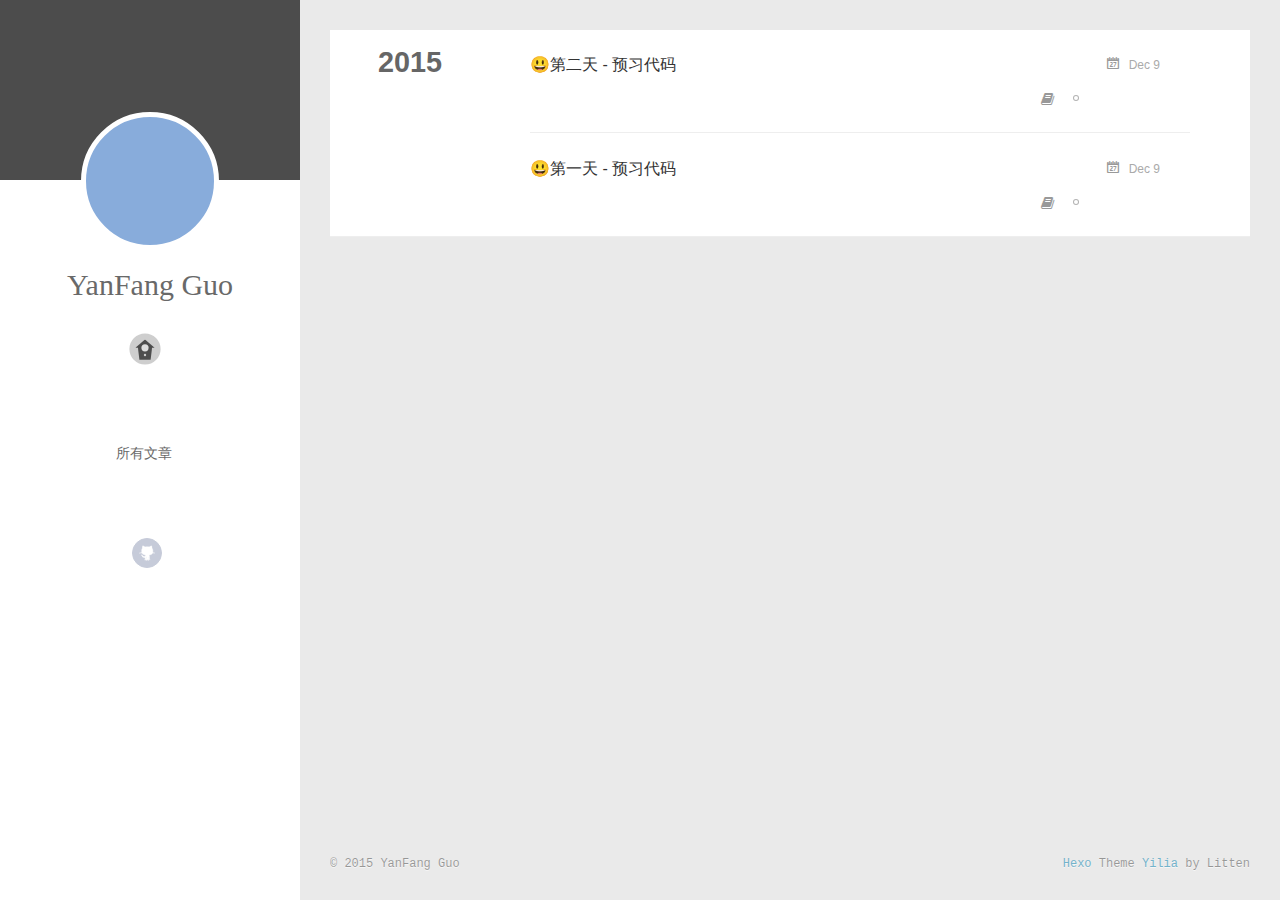
==== archives/index.html @ b25df251 "Site updated: 2015-12-09 13:56:44" ====
<!DOCTYPE html>
<html>
<head>
  <meta charset="utf-8">
  
  <title>Archives | 芳芳的博客</title>
  <meta name="viewport" content="width=device-width, initial-scale=1, maximum-scale=1">
  <meta name="description">
<meta property="og:type" content="website">
<meta property="og:title" content="芳芳的博客">
<meta property="og:url" content="http://yoursite.com/archives/index.html">
<meta property="og:site_name" content="芳芳的博客">
<meta property="og:description">
<meta name="twitter:card" content="summary">
<meta name="twitter:title" content="芳芳的博客">
<meta name="twitter:description">
  
    <link rel="alternative" href="/atom.xml" title="芳芳的博客" type="application/atom+xml">
  
  
    <link rel="icon" href="/favicon.png">
  
  <link rel="stylesheet" href="/css/style.css" type="text/css">
</head>
<body>
  <div id="container">
    <div class="left-col">
    <div class="overlay"></div>
<div class="intrude-less">
	<header id="header" class="inner">
		<a href="/" class="profilepic">
			
			<img lazy-src="http://ww2.sinaimg.cn/large/6ae34799gw1eymk0h035jj204g047wel.jpg" class="js-avatar">
			
		</a>

		<hgroup>
		  <h1 class="header-author"><a href="/">YanFang Guo</a></h1>
		</hgroup>

		

		
			<div class="switch-btn">
				<div class="icon">
					<div class="icon-ctn">
						<div class="icon-wrap icon-house" data-idx="0">
							<div class="birdhouse"></div>
							<div class="birdhouse_holes"></div>
						</div>
						<div class="icon-wrap icon-ribbon hide" data-idx="1">
							<div class="ribbon"></div>
						</div>
						
						<div class="icon-wrap icon-link hide" data-idx="2">
							<div class="loopback_l"></div>
							<div class="loopback_r"></div>
						</div>
						
						
						<div class="icon-wrap icon-me hide" data-idx="3">
							<div class="user"></div>
							<div class="shoulder"></div>
						</div>
						
					</div>
					
				</div>
				<div class="tips-box hide">
					<div class="tips-arrow"></div>
					<ul class="tips-inner">
						<li>菜单</li>
						<li>标签</li>
						
						<li>友情链接</li>
						
						
						<li>关于我</li>
						
					</ul>
				</div>
			</div>
		

		<div class="switch-area">
			<div class="switch-wrap">
				<section class="switch-part switch-part1">
					<nav class="header-menu">
						<ul>
						
							<li><a href="/archives">所有文章</a></li>
				        
						</ul>
					</nav>
					<nav class="header-nav">
						<div class="social">
							
								<a class="github" target="_blank" href="http://www.github.com" title="github">github</a>
					        
						</div>
					</nav>
				</section>
				
				
				<section class="switch-part switch-part2">
					<div class="widget tagcloud" id="js-tagcloud">
						
					</div>
				</section>
				
				
				
				<section class="switch-part switch-part3">
					<div id="js-friends">
					
			        </div>
				</section>
				

				
				
				<section class="switch-part switch-part4">
				
					<div id="js-aboutme">高瞻远瞩,脚踏实地.</div>
				</section>
				
			</div>
		</div>
	</header>				
</div>
    </div>
    <div class="mid-col">
      <nav id="mobile-nav">
  	<div class="overlay">
  		<div class="slider-trigger"></div>
  		<h1 class="header-author js-mobile-header hide">YanFang Guo</h1>
  	</div>
	<div class="intrude-less">
		<header id="header" class="inner">
			<div class="profilepic">
				<img lazy-src="http://ww2.sinaimg.cn/large/6ae34799gw1eymk0h035jj204g047wel.jpg" class="js-avatar">
			</div>
			<hgroup>
			  <h1 class="header-author">YanFang Guo</h1>
			</hgroup>
			
			<nav class="header-menu">
				<ul>
				
					<li><a href="/archives">所有文章</a></li>
		        
		        <div class="clearfix"></div>
				</ul>
			</nav>
			<nav class="header-nav">
				<div class="social">
					
						<a class="github" target="_blank" href="http://www.github.com" title="github">github</a>
			        
				</div>
			</nav>
		</header>				
	</div>
</nav>
      <div class="body-wrap">
  
  
    
    
      
      
      <section class="archives-wrap">
        <div class="archive-year-wrap">
          <a href="/archives/2015" class="archive-year">2015</a>
        </div>
        <div class="archives">
    
    <article class="archive-article archive-type-post">
  <div class="archive-article-inner">
    <header class="archive-article-header">
      	<div class="article-meta">
	      	<a href="/2015/12/09/UILesson2/" class="archive-article-date">
  	<time datetime="2015-12-09T01:58:31.000Z" itemprop="datePublished">Dec 9</time>
</a>
        </div>
    	 
  
    <h1 itemprop="name">
      <a class="archive-article-title" href="/2015/12/09/UILesson2/">😃第二天 - 预习代码</a>
    </h1>
  

        <div class="article-info info-on-right">
          
          
	<div class="article-category tagcloud">
	<a class="article-category-link" href="/categories/［UILesson2］/">［UILesson2］</a>
	</div>


        </div>
        <div class="clearfix"></div>
    </header>
  </div>
</article>
  
    
    
    <article class="archive-article archive-type-post">
  <div class="archive-article-inner">
    <header class="archive-article-header">
      	<div class="article-meta">
	      	<a href="/2015/12/09/UILesson1/" class="archive-article-date">
  	<time datetime="2015-12-09T01:58:31.000Z" itemprop="datePublished">Dec 9</time>
</a>
        </div>
    	 
  
    <h1 itemprop="name">
      <a class="archive-article-title" href="/2015/12/09/UILesson1/">😃第一天 - 预习代码</a>
    </h1>
  

        <div class="article-info info-on-right">
          
          
	<div class="article-category tagcloud">
	<a class="article-category-link" href="/categories/［UILesson1］/">［UILesson1］</a>
	</div>


        </div>
        <div class="clearfix"></div>
    </header>
  </div>
</article>
  
  
    </div></section>
  

    

</div>
      <footer id="footer">
  <div class="outer">
    <div id="footer-info">
    	<div class="footer-left">
    		&copy; 2015 YanFang Guo
    	</div>
      	<div class="footer-right">
      		<a href="http://hexo.io/" target="_blank">Hexo</a>  Theme <a href="https://github.com/litten/hexo-theme-yilia" target="_blank">Yilia</a> by Litten
      	</div>
    </div>
  </div>
</footer>
    </div>
    
  <link rel="stylesheet" href="/fancybox/jquery.fancybox.css" type="text/css">


<script>
	var yiliaConfig = {
		fancybox: true,
		mathjax: true,
		animate: true,
		isHome: false,
		isPost: false,
		isArchive: true,
		isTag: false,
		isCategory: false,
		open_in_new: true
	}
</script>
<script src="http://7.url.cn/edu/jslib/comb/require-2.1.6,jquery-1.9.1.min.js" type="text/javascript"></script>
<script src="/js/main.js" type="text/javascript"></script>






<script type="text/x-mathjax-config">
MathJax.Hub.Config({
    tex2jax: {
        inlineMath: [ ['$','$'], ["\\(","\\)"]  ],
        processEscapes: true,
        skipTags: ['script', 'noscript', 'style', 'textarea', 'pre', 'code']
    }
});

MathJax.Hub.Queue(function() {
    var all = MathJax.Hub.getAllJax(), i;
    for(i=0; i < all.length; i += 1) {
        all[i].SourceElement().parentNode.className += ' has-jax';                 
    }       
});
</script>

<script type="text/javascript" src="http://cdn.mathjax.org/mathjax/latest/MathJax.js?config=TeX-AMS-MML_HTMLorMML">
</script>


  </div>
</body>
</html>
---- css/style.css ----
body {
  width: 100%;
}
body:before,
body:after {
  content: "";
  display: table;
}
body:after {
  clear: both;
}
@font-face {
  font-family: 'FontAwesome';
  src: url("fonts/fontawesome-webfont.eot");
  src: url("fonts/fontawesome-webfont.eot?#iefix") format("embedded-opentype"), url("fonts/fontawesome-webfont.woff") format("woff"), url("fonts/fontawesome-webfont.ttf") format("truetype"), url("fonts/fontawesome-webfont.svgz#FontAwesomeRegular") format("svg"), url("fonts/fontawesome-webfont.svg#FontAwesomeRegular") format("svg");
  font-weight: normal;
  font-style: normal;
}
html,
body,
div,
span,
applet,
object,
iframe,
h1,
h2,
h3,
h4,
h5,
h6,
p,
blockquote,
pre,
a,
abbr,
acronym,
address,
big,
cite,
code,
del,
dfn,
em,
img,
ins,
kbd,
q,
s,
samp,
small,
strike,
strong,
sub,
sup,
tt,
var,
dl,
dt,
dd,
ol,
ul,
li,
fieldset,
form,
label,
legend,
table,
caption,
tbody,
tfoot,
thead,
tr,
th,
td {
  margin: 0;
  padding: 0;
  border: 0;
  outline: 0;
  font-weight: inherit;
  font-style: inherit;
  font-family: inherit;
  font-size: 100%;
  vertical-align: baseline;
}
body {
  line-height: 1;
  color: #000;
  background: #fff;
}
ol,
ul {
  list-style: none;
}
table {
  border-collapse: separate;
  border-spacing: 0;
  vertical-align: middle;
}
caption,
th,
td {
  text-align: left;
  font-weight: normal;
  vertical-align: middle;
}
a img {
  border: none;
}
ol {
  list-style: decimal;
  padding-left: 20px;
}
ul {
  list-style: none;
}
input,
button {
  margin: 0;
  padding: 0;
}
input::-moz-focus-inner,
button::-moz-focus-inner {
  border: 0;
  padding: 0;
}
@font-face {
  font-family: FontAwesome;
  font-style: normal;
  font-weight: normal;
  src: url("fonts/fontawesome-webfont.eot?v=#4.0.3");
  src: url("fonts/fontawesome-webfont.eot?#iefix&v=#4.0.3") format("embedded-opentype"), url("fonts/fontawesome-webfont.woff?v=#4.0.3") format("woff"), url("fonts/fontawesome-webfont.ttf?v=#4.0.3") format("truetype"), url("fonts/fontawesome-webfont.svg#fontawesomeregular?v=#4.0.3") format("svg");
}
html,
body,
#container {
  height: 100%;
}
body {
  font-family: "微软雅黑", "HelveticaNeue-Light", "Helvetica Neue Light", "Helvetica Neue", Helvetica, Arial, sans-serif;
  font-size: 16px;
  background: #fff;
  color: rgba(0,0,0,0.6);
  -webkit-overflow-scrolling: touch;
}
h1,
h2,
h3 {
  display: block;
}
h1 {
  font-size: 1.5em;
}
h2 {
  font-size: 1.3em;
}
h3 {
  font-size: 1.1em;
}
h4,
h5,
h6 {
  font-size: 1em;
}
a {
  text-decoration: none;
  outline-width: 0;
  color: #258fb8;
  outline: none;
}
.alignleft {
  float: left;
}
.alignright {
  float: right;
}
.clearfix {
  *zoom: 1;
}
.clearfix:after {
  content: "";
  display: table;
  clear: both;
}
.inner {
  width: 1000px;
  margin: 0 auto;
}
.hide {
  display: none;
}
@media screen and (max-width: 1040px) {
  .inner {
    width: 100%;
  }
}
#container {
  position: relative;
  min-height: 100%;
}
#container #mobile-nav {
  display: none;
}
#container #mobile-nav .overlay {
  height: 110px;
  position: absolute;
  width: 100%;
  background: #4d4d4d;
}
#container #mobile-nav .overlay.fixed {
  position: fixed;
  height: 42px;
  z-index: 99;
}
#container #mobile-nav #header {
  padding: 10px 0 0 0;
}
#container #mobile-nav #header .profilepic {
  display: block;
  position: relative;
  z-index: 100;
}
#container #mobile-nav #header .header-menu {
  height: auto;
  margin: 10px;
}
#container #mobile-nav #header .header-menu ul {
  text-align: center;
  cursor: default;
}
#container #mobile-nav #header .header-menu li {
  display: inline-block;
  margin: 3px;
}
#container .left-col {
  background: #fff;
  width: 300px;
  position: fixed;
  opacity: 1;
  -webkit-transition: all 0.2s ease-in;
  -moz-transition: all 0.2s ease-in;
  -ms-transition: all 0.2s ease-in;
  transition: all 0.2s ease-in;
  height: 100%;
}
#container .left-col .overlay {
  width: 100%;
  height: 180px;
  background-color: #000;
  position: absolute;
  opacity: 0.7;
}
#container .left-col .intrude-less {
  width: 76%;
  text-align: center;
  margin: 112px auto 0;
}
#container .mid-col {
  position: absolute;
  right: 0;
  min-height: 100%;
  background: #eaeaea;
  left: 300px;
  width: auto;
}
@media screen and (max-width: 800px) {
  #container .left-col {
    display: none;
  }
  #container .mid-col {
    left: 0;
  }
  #container #header .header-nav {
    position: relative;
  }
  #container .header-author.fixed {
    position: fixed;
    top: -13px;
    width: 100%;
    color: #ddd;
  }
  #container .overlay .slider-trigger {
    position: absolute;
    z-index: 101;
    bottom: 0;
    left: 0;
    width: 42px;
    height: 42px;
  }
  #container .overlay .slider-trigger:hover {
    background: #444;
  }
  #container .overlay .slider-trigger:before {
    color: #ddd;
    content: "\f00b";
    font: 16px FontAwesome;
    width: 16px;
    height: 16px;
    margin-left: 9px;
    margin-top: 14px;
    display: block;
  }
  #container .article-header {
    border-left: none;
    padding: 0;
    border-bottom: 1px dotted #ddd;
  }
  #container .article-header h1 {
    margin-bottom: 10px;
  }
  #container .header-subtitle {
    padding: 0 24px;
  }
  #container .article-info-index.article-info {
    padding-top: 10px;
    margin: 0;
    border-top: 1px solid #ddd;
  }
  #container .article-info-post.article-info {
    margin: 0;
    padding-top: 10px;
    border: none;
  }
  #container .article-more-link a {
    float: right;
  }
  #container #viewer-box .viewer-box-l {
    font-size: 14px;
  }
  #container .article {
    padding: 10px;
    margin: 10px;
    font-size: 14px;
  }
  #container .article .article-entry {
    padding-left: 0;
    padding-right: 0;
    padding-top: 10px;
  }
  #container .article .article-title {
    font-size: 18px;
    max-width: 185px;
    display: block;
    margin: 0;
  }
  #container .article .article-meta {
    width: auto;
    height: 30px;
    margin-top: -5px;
    position: ralative;
  }
  #container .article .article-meta .article-date {
    font-size: 12px;
    -webkit-border-radius: 0;
    border-radius: 0;
    color: #666;
    background: none;
    height: auto;
    padding: 0;
    margin: 0;
    width: 100%;
    text-align: left;
    margin-left: 10px;
  }
  #container .article .article-meta .article-date time {
    width: auto;
    float: right;
    margin-right: 10px;
  }
  #container .article .article-meta .article-tag-list {
    margin-top: 7px;
    position: absolute;
    right: 10px;
    top: 0;
  }
  #container .article .article-meta .article-tag-list:before {
    float: left;
    margin-top: 1px;
    left: 0;
  }
  #container .article .article-meta .article-tag-list .article-tag-list-item {
    float: left;
    padding-left: 0;
    width: auto;
    max-width: 83px;
  }
  #container .article .article-meta .article-category {
    margin-top: 7px;
    position: absolute;
    right: 10px;
    top: -30px;
  }
  #container .article .article-meta .article-category:before {
    float: left;
    margin-top: 1px;
    left: 15px;
  }
  #container .article .article-meta .article-category .article-category-link {
    max-width: 83px;
    width: auto;
    padding-left: 10px;
  }
  #container .article .article-nav-link-wrap {
    margin: 5px 0;
  }
  #container .article .article-nav-link-wrap strong {
    float: left;
    margin-right: 5px;
  }
  #container .article #article-nav-older {
    float: none;
    display: block;
  }
  #container .share {
    padding: 3px 10px;
  }
  #container .duoshuo {
    padding: 0 13px;
  }
  #container #disqus_thread {
    padding: 0 13px;
  }
  #container #mobile-nav {
    display: block;
  }
  #container #page-nav .extend {
    opacity: 1;
  }
  #container .instagram .open-ins {
    left: 2px;
    top: -30px;
    color: #aaa;
  }
  #container .info-on-right {
    float: initial;
  }
  #container .archives-wrap {
    margin: 10px 10px 0px;
    padding: 10px;
  }
  #container .archives-wrap .archive-article-title {
    font-size: 14px;
  }
  #container .archives-wrap .archive-year-wrap {
    position: relative;
    padding: 0 0 0 0;
  }
  #container .archives-wrap .archive-year-wrap a {
    padding: 0 0 0 0;
  }
  #container .archives-wrap .article-meta .archive-article-date {
    font-size: 12px;
    margin-right: 10px;
    margin-top: -5px;
  }
  #container .archives-wrap .article-meta .article-tag-list-link {
    font-size: 12px;
  }
  #container .archives .archive-article {
    padding: 10px 0;
    margin-left: 0;
  }
  #container #footer .footer-left {
    float: initial;
    margin-bottom: 10px;
  }
  #container #footer .footer-right {
    float: initial;
  }
}
.header-author {
  text-align: center;
  margin: 0.67em 0;
  font-family: Roboto, "Roboto", serif;
  font-size: 30px;
  -webkit-transition: 0.3s;
  -moz-transition: 0.3s;
  -ms-transition: 0.3s;
  transition: 0.3s;
}
#header {
  width: 100%;
}
#header a {
  color: #696969;
}
#header a:hover {
  color: #b0a0aa;
}
#header .profilepic {
  text-align: center;
  display: block;
  border: 5px solid #fff;
  -webkit-border-radius: 300px;
  border-radius: 300px;
  width: 128px;
  height: 128px;
  margin: 0 auto;
  position: relative;
  overflow: hidden;
  background: #88acdb;
  -webkit-transition: all 0.2s ease-in;
  display: -webkit-box;
  -webkit-box-orient: horizontal;
  -webkit-box-pack: center;
  -webkit-box-align: center;
  text-align: center;
}
#header .profilepic img {
  width: 20%;
  height: 20%;
  -webkit-border-radius: 300px;
  border-radius: 300px;
  opacity: 0;
  -webkit-transition: all 0.2s ease-in;
}
#header .profilepic img.show {
  width: 100%;
  height: 100%;
  opacity: 1;
}
#header .header-subtitle {
  text-align: center;
  color: #999;
  font-size: 14px;
  line-height: 25px;
  overflow: hidden;
  text-overflow: ellipsis;
  display: -webkit-box;
  -webkit-line-clamp: 2;
  -webkit-box-orient: vertical;
}
#header .header-menu {
  font-weight: 300;
  line-height: 31px;
  cursor: pointer;
  text-transform: uppercase;
  float: none;
  height: 150px;
  margin-left: -12px;
  text-align: center;
  display: -webkit-box;
  -webkit-box-orient: horizontal;
  -webkit-box-pack: center;
  -webkit-box-align: center;
}
#header .header-menu li {
  cursor: default;
}
#header .header-menu li a {
  font-size: 14px;
  min-width: 300px;
}
#header .switch-area {
  position: relative;
  width: 100%;
  overflow: hidden;
  min-height: 500px;
  font-size: 14px;
}
#header .switch-area .switch-wrap {
  -webkit-transition: -webkit-transform 0.3s ease-in;
  -moz-transition: -moz-transform 0.3s ease-in;
  -ms-transition: -ms-transform 0.3s ease-in;
  transition: transform 0.3s ease-in;
  position: relative;
}
#header .turn-left {
  -webkit-transform: translate(-100%, 0);
  -moz-transform: translate(-100%, 0);
  -ms-transform: translate(-100%, 0);
  transform: translate(-100%, 0);
}
#header .header-nav {
  width: 100%;
  position: absolute;
  -webkit-transition: -webkit-transform 0.3s ease-in;
  -moz-transition: -moz-transform 0.3s ease-in;
  -ms-transition: -ms-transform 0.3s ease-in;
  transition: transform 0.3s ease-in;
}
#header .header-nav .social {
  margin-right: 15px;
  margin-top: 10px;
  text-align: center;
}
#header .header-nav .social a {
  -webkit-border-radius: 50%;
  border-radius: 50%;
  display: -moz-inline-stack;
  display: inline-block;
  vertical-align: middle;
  *vertical-align: auto;
  zoom: 1;
  *display: inline;
  text-indent: -9999px;
  margin: 0 8px 15px 8px;
  opacity: 0.7;
  width: 28px;
  height: 28px;
  -webkit-transition: 0.3s;
  -moz-transition: 0.3s;
  -ms-transition: 0.3s;
  transition: 0.3s;
}
#header .header-nav .social a:hover {
  opacity: 1;
}
#header .header-nav .social a:last-of-type {
  margin-right: 0;
}
#header .header-nav .social a.weibo {
  background: url("/img/weibo.png") center no-repeat #aaf;
  border: 1px solid #aaf;
}
#header .header-nav .social a.weibo:hover {
  border: 1px solid #aaf;
}
#header .header-nav .social a.rss {
  background: url("/img/rss.png") center no-repeat #ef7522;
  border: 1px solid #ef7522;
}
#header .header-nav .social a.rss:hover {
  border: 1px solid #cf5d0f;
}
#header .header-nav .social a.github {
  background: url("/img/github.png") center no-repeat #afb6ca;
  border: 1px solid #afb6ca;
}
#header .header-nav .social a.github:hover {
  border: 1px solid #909ab6;
}
#header .header-nav .social a.facebook {
  background: url("/img/facebook.png") center no-repeat #3b5998;
  border: 1px solid #3b5998;
}
#header .header-nav .social a.facebook:hover {
  border: 1px solid #2d4373;
}
#header .header-nav .social a.google {
  background: url("/img/google.png") center no-repeat #c83d20;
  border: 1px solid #c83d20;
}
#header .header-nav .social a.google:hover {
  border: 1px solid #9c3019;
}
#header .header-nav .social a.twitter {
  background: url("/img/twitter.png") center no-repeat #55cff8;
  border: 1px solid #55cff8;
}
#header .header-nav .social a.twitter:hover {
  border: 1px solid #24c1f6;
}
#header .header-nav .social a.linkedin {
  background: url("/img/linkedin.png") center no-repeat #005a87;
  border: 1px solid #005a87;
}
#header .header-nav .social a.linkedin:hover {
  border: 1px solid #006b98;
}
#header .header-nav .social a.zhihu {
  background: url("/img/zhihu.png") center no-repeat #0078d8;
  border: 1px solid #0078d8;
}
#header .header-nav .social a.zhihu:hover {
  border: 1px solid #0078d8;
}
#header .header-nav .social a.douban {
  background: url("/img/douban.png") center no-repeat #06c611;
  border: 1px solid #06c611;
}
#header .header-nav .social a.douban:hover {
  border: 1px solid #06c611;
}
#header .header-nav .social a.mail {
  background: url("/img/mail.png") center no-repeat #005a87;
  border: 1px solid #005a87;
}
#header .header-nav .social a.mail:hover {
  border: 1px solid #006b98;
}
#header .switch-part {
  width: 100%;
  position: absolute;
}
#header .switch-part1 {
  left: 0;
}
#header .switch-part2 {
  left: 100%;
  top: 20px;
  overlay-x: hidden;
  overflow-y: auto;
  max-height: 200px;
}
#header .switch-part3 {
  left: 200%;
  line-height: 30px;
}
#header .switch-part3 .switch-friends-link {
  margin-right: 9px;
  -webkit-border-radius: 3px;
  border-radius: 3px;
  padding: 5px;
}
#header .switch-part3 .switch-friends-link:hover {
  background: #88acdb;
  color: #fff;
}
#header .switch-part4 {
  left: 300%;
  text-align: left;
  line-height: 30px;
}
.duoshuo {
  padding: 0 40px;
}
#disqus_thread {
  padding: 0 40px;
}
.archives-wrap {
  position: relative;
  margin: 0 30px;
  padding-right: 60px;
  border-bottom: 1px solid #eee;
  background: #fff;
}
.archives-wrap:first-child {
  margin-top: 30px;
}
.archives-wrap:last-child {
  margin-bottom: 80px;
}
.archives-wrap .archive-year-wrap {
  line-height: 35px;
  width: 200px;
  position: absolute;
  padding-top: 15px;
  font-size: 1.8em;
}
.archives-wrap .archive-year-wrap a {
  color: #666;
  font-weight: bold;
  padding-left: 48px;
}
.archives {
  position: relative;
}
.archives .article-info {
  border: none;
}
.archives .archive-article {
  margin-left: 200px;
  padding: 20px 0;
  border-bottom: 1px solid #eee;
  border-top: 1px solid #fff;
  position: relative;
}
.archives .archive-article:first-child {
  border-top: none;
}
.archives .archive-article:last-child {
  border-bottom: none;
}
.archives .archive-article-title {
  font-size: 16px;
  color: #333;
  -webkit-transition: color 0.3s;
  -moz-transition: color 0.3s;
  -ms-transition: color 0.3s;
  transition: color 0.3s;
}
.archives .archive-article-title:hover {
  color: #657b83;
}
.archives .archive-article-title span {
  display: block;
  color: #a8a8a8;
  font-size: 12px;
  line-height: 14px;
  height: 7px;
  padding-left: 2px;
}
.archives .archive-article-title span:before {
  display: inline-block;
  content: "“";
  font-family: serif;
  font-size: 30px;
  float: left;
  margin: 4px 4px 0 -12px;
  color: #c8c8c8;
}
.archive-article-inner .archive-article-header {
  position: relative;
}
.archive-article-inner .article-meta {
  position: relative;
  float: right;
  margin-top: -10px;
  color: #555;
  background: none;
  text-align: right;
  width: auto;
}
.archive-article-inner .article-meta .article-date time {
  color: #aaa;
}
.archive-article-inner .article-meta .archive-article-date,
.archive-article-inner .article-meta .article-tag-list {
  margin-right: 30px;
  display: -moz-inline-stack;
  display: inline-block;
  vertical-align: middle;
  zoom: 1;
  color: #666;
  font-size: 14px;
}
.archive-article-inner .article-meta .archive-article-date {
  cursor: default;
  font-size: 12px;
  margin-bottom: 5px;
  margin-top: -10px;
}
.archive-article-inner .article-meta .archive-article-date time:before {
  content: "\f073";
  color: #999;
  position: relative;
  margin-right: 10px;
  font: 16px FontAwesome;
}
.archive-article-inner .article-meta .article-category:before {
  float: left;
  margin-top: 1px;
  left: 15px;
}
.archive-article-inner .article-meta .article-category .article-category-link {
  width: auto;
  max-width: 83px;
  padding-left: 10px;
}
.archive-article-inner .article-meta .article-tag-list {
  margin-top: 0px;
}
.archive-article-inner .article-meta .article-tag-list:before {
  left: 15px;
}
.archive-article-inner .article-meta .article-tag-list .article-tag-list-item {
  display: inline-block;
  width: auto;
  max-width: 83px;
  padding-left: 8px;
  font-size: 12px;
}
.body-wrap {
  margin-bottom: 80px;
}
.article {
  margin: 30px;
  position: relative;
  border: 1px solid #ddd;
  background: #fff;
  -webkit-transition: all 0.2s ease-in;
}
.article.show {
  visibility: visible;
  -webkit-animation: cd-bounce-1 0.6s;
  -moz-animation: cd-bounce-1 0.6s;
  -webkit-animation: cd-bounce-1 0.6s;
  -moz-animation: cd-bounce-1 0.6s;
  -ms-animation: cd-bounce-1 0.6s;
  animation: cd-bounce-1 0.6s;
}
.article.hidden {
  visibility: hidden;
}
.article img {
  max-width: 100%;
}
@-webkit-keyframes cd-bounce-1 {
  0% {
    opacity: 0;
    -webkit-transform: scale(1);
  }
  60% {
    opacity: 1;
    -webkit-transform: scale(1.01);
  }
  100% {
    -webkit-transform: scale(1);
  }
}
@-moz-keyframes cd-bounce-1 {
  0% {
    opacity: 0;
    -moz-transform: scale(1);
  }
  60% {
    opacity: 1;
    -moz-transform: scale(1.01);
  }
  100% {
    -moz-transform: scale(1);
  }
}
.article-index {
  margin-left: 200px;
  padding: 15px 0;
  margin-right: 75px;
}
.article-index .brief {
  display: block;
  color: #a8a8a8;
  font-size: 12px;
  line-height: 14px;
  height: 7px;
  padding-left: 2px;
}
.article-index .brief:before {
  display: inline-block;
  content: "“";
  font-family: serif;
  font-size: 30px;
  float: left;
  margin: 4px 4px 0 -12px;
  color: #c8c8c8;
}
.article-title {
  color: #696969;
  margin-left: 0px;
  font-weight: 300;
  line-height: 35px;
  margin-bottom: 20px;
  font-size: 26px;
  -webkit-transition: color 0.3s;
  -moz-transition: color 0.3s;
  -o-transition: color 0.3s;
  -webkit-transition: color 0.3s;
  -moz-transition: color 0.3s;
  -ms-transition: color 0.3s;
  transition: color 0.3s;
}
.article-title:hover {
  color: #b0a0aa;
}
.article-inner {
  position: relative;
  margin-bottom: 20px;
}
.article-header {
  border-left: 5px solid;
  padding: 15px 0px 15px 25px;
}
.article-info.info-on-right {
  margin: 10px 0 0 0;
  float: right;
}
.article-info-index.article-info {
  padding-top: 20px;
  margin: 30px 30px 0 30px;
  border-top: 1px solid #ddd;
}
.article-info-post.article-info {
  padding: 0;
  border: none;
  margin: -30px 0 20px 30px;
}
.article-entry {
  line-height: 1.8em;
  padding-right: 30px;
  padding-left: 30px;
}
.article-entry p {
  margin-top: 10px;
}
.article-entry p code,
.article-entry li code {
  padding: 1px 3px;
  margin: 0 3px;
  background: #ddd;
  border: 1px solid #ccc;
  font-family: Menlo, Monaco, "Andale Mono", "lucida console", "Courier New", monospace;
  word-wrap: break-word;
  font-size: 14px;
}
.article-entry blockquote {
  background: #ddd;
  border-left: 5px solid #ccc;
  padding: 15px 20px;
  margin-top: 10px;
  border-left: 5px solid #657b83;
  background: #f6f6f6;
}
.article-entry blockquote p {
  margin-top: 0;
}
.article-entry em {
  font-style: italic;
}
.article-entry ul li:before {
  content: "";
  width: 6px;
  height: 6px;
  border: 1px solid #999;
  -webkit-border-radius: 10px;
  border-radius: 10px;
  background: #aaa;
  display: inline-block;
  margin-right: 10px;
  float: left;
  margin-top: 12px;
}
.article-entry ul,
.article-entry ol {
  font-size: 14px;
  margin: 10px 0px;
}
.article-entry li ul,
.article-entry li ol {
  margin-left: 30px;
}
.article-entry li ul li:before,
.article-entry li ol li:before {
  content: "";
  background: #dedede;
}
.article-entry h1 {
  margin-top: 30px;
}
.article-entry h2 {
  margin-top: 20px;
  font-weight: 300;
  color: #574c4c;
  padding-bottom: 5px;
  border-bottom: 1px solid #ddd;
}
.article-entry h3,
.article-entry h4,
.article-entry h5,
.article-entry h6 {
  margin-top: 20px;
  font-weight: 300;
  color: #574c4c;
  padding-bottom: 5px;
  border-bottom: 1px solid #ddd;
}
.article-entry video {
  max-width: 100%;
}
.article-entry strong {
  font-weight: bold;
}
.article-entry .caption {
  display: block;
  font-size: 0.8em;
  color: #aaa;
}
.article-entry hr {
  height: 0;
  margin-top: 20px;
  margin-bottom: 20px;
  border-left: 0;
  border-right: 0;
  border-top: 1px solid #ddd;
  border-bottom: 1px solid #fff;
}
.article-entry pre {
  font-size: 1/0.9em;
  line-height: 1.5;
  margin-top: 10px;
  padding: 5px 15px;
  overflow-x: auto;
  color: #657b83;
  font-size: 10px;
  border: 1px solid #ccc;
  text-shadow: 0 1px #444;
  font-family: Menlo, Monaco, "Andale Mono", "lucida console", "Courier New", monospace;
}
.article-entry pre code {
  font-size: 14px;
}
.article-entry table {
  width: 100%;
  border: 1px solid #dedede;
  margin: 15px 0;
  border-collapse: collapse;
}
.article-entry table tr,
.article-entry table td {
  height: 35px;
}
.article-entry table thead tr {
  background: #f8f8f8;
}
.article-entry table tbody tr:hover {
  background: #efefef;
}
.article-entry table td,
.article-entry table th {
  border: 1px solid #dedede;
  padding: 0 10px;
}
.article-entry figure table {
  border: none;
  width: auto;
  margin: 0;
}
.article-entry figure table tbody tr:hover {
  background: none;
}
.article-meta {
  width: 150px;
  font-size: 14;
  text-align: right;
  position: absolute;
  right: 0;
  top: 23px;
  text-align: center;
  z-index: 1;
}
.article-meta time {
  color: #aaa;
}
.article-meta time:before {
  color: #999;
  content: "\f073";
  font: 17px FontAwesome;
  margin-right: 10px;
}
.article-more-link {
  margin-top: 5px;
  text-align: right;
}
.article-more-link a {
  background: #4d4d4d;
  color: #fff;
  font-size: 12px;
  padding: 2px 8px 4px;
  line-height: 16px;
  -webkit-border-radius: 2px;
  -moz-border-radius: 2px;
  -webkit-border-radius: 2px;
  border-radius: 2px;
  -webkit-transition: background 0.3s;
  -moz-transition: background 0.3s;
  -ms-transition: background 0.3s;
  transition: background 0.3s;
}
.article-more-link a:hover {
  background: #3c3c3c;
}
.article-more-link a.hidden {
  visibility: hidden;
}
#article-nav {
  margin: 80px 0 30px 0;
  padding-bottom: 10px;
}
#article-nav .article-nav-link-wrap {
  margin: 0px 30px 0px 30px;
  font-size: 14px;
  color: #333;
}
#article-nav .article-nav-link-wrap .article-nav-title {
  display: inline-block;
  font-size: 12px;
  color: #aaa;
  -webkit-transition: color 0.3s;
  -moz-transition: color 0.3s;
  -ms-transition: color 0.3s;
  transition: color 0.3s;
}
#article-nav .article-nav-link-wrap strong {
  background: #ddd;
  color: #fff;
  -webkit-border-radius: 100%;
  border-radius: 100%;
  width: 15px;
  height: 15px;
  display: inline-block;
  text-align: center;
  -webkit-transition: background 0.3s;
  -moz-transition: background 0.3s;
  -ms-transition: background 0.3s;
  transition: background 0.3s;
}
#article-nav .article-nav-link-wrap:hover strong {
  background: #4d4d4d;
}
#article-nav .article-nav-link-wrap:hover .article-nav-title {
  color: #4d4d4d;
}
#article-nav #article-nav-older {
  float: right;
}
@-moz-keyframes cd-bounce-1 {
  0% {
    opacity: 0;
    -webkit-transform: scale(1);
    -moz-transform: scale(1);
    -ms-transform: scale(1);
    -o-transform: scale(1);
    -webkit-transform: scale(1);
    -moz-transform: scale(1);
    -ms-transform: scale(1);
    transform: scale(1);
  }
  60% {
    opacity: 1;
    -webkit-transform: scale(1.01);
    -moz-transform: scale(1.01);
    -ms-transform: scale(1.01);
    -o-transform: scale(1.01);
    -webkit-transform: scale(1.01);
    -moz-transform: scale(1.01);
    -ms-transform: scale(1.01);
    transform: scale(1.01);
  }
  100% {
    -webkit-transform: scale(1);
    -moz-transform: scale(1);
    -ms-transform: scale(1);
    -o-transform: scale(1);
    -webkit-transform: scale(1);
    -moz-transform: scale(1);
    -ms-transform: scale(1);
    transform: scale(1);
  }
}
@-webkit-keyframes cd-bounce-1 {
  0% {
    opacity: 0;
    -webkit-transform: scale(1);
    -moz-transform: scale(1);
    -ms-transform: scale(1);
    -o-transform: scale(1);
    -webkit-transform: scale(1);
    -moz-transform: scale(1);
    -ms-transform: scale(1);
    transform: scale(1);
  }
  60% {
    opacity: 1;
    -webkit-transform: scale(1.01);
    -moz-transform: scale(1.01);
    -ms-transform: scale(1.01);
    -o-transform: scale(1.01);
    -webkit-transform: scale(1.01);
    -moz-transform: scale(1.01);
    -ms-transform: scale(1.01);
    transform: scale(1.01);
  }
  100% {
    -webkit-transform: scale(1);
    -moz-transform: scale(1);
    -ms-transform: scale(1);
    -o-transform: scale(1);
    -webkit-transform: scale(1);
    -moz-transform: scale(1);
    -ms-transform: scale(1);
    transform: scale(1);
  }
}
@-o-keyframes cd-bounce-1 {
  0% {
    opacity: 0;
    -webkit-transform: scale(1);
    -moz-transform: scale(1);
    -ms-transform: scale(1);
    -o-transform: scale(1);
    -webkit-transform: scale(1);
    -moz-transform: scale(1);
    -ms-transform: scale(1);
    transform: scale(1);
  }
  60% {
    opacity: 1;
    -webkit-transform: scale(1.01);
    -moz-transform: scale(1.01);
    -ms-transform: scale(1.01);
    -o-transform: scale(1.01);
    -webkit-transform: scale(1.01);
    -moz-transform: scale(1.01);
    -ms-transform: scale(1.01);
    transform: scale(1.01);
  }
  100% {
    -webkit-transform: scale(1);
    -moz-transform: scale(1);
    -ms-transform: scale(1);
    -o-transform: scale(1);
    -webkit-transform: scale(1);
    -moz-transform: scale(1);
    -ms-transform: scale(1);
    transform: scale(1);
  }
}
@keyframes cd-bounce-1 {
  0% {
    opacity: 0;
    -webkit-transform: scale(1);
    -moz-transform: scale(1);
    -ms-transform: scale(1);
    -o-transform: scale(1);
    -webkit-transform: scale(1);
    -moz-transform: scale(1);
    -ms-transform: scale(1);
    transform: scale(1);
  }
  60% {
    opacity: 1;
    -webkit-transform: scale(1.01);
    -moz-transform: scale(1.01);
    -ms-transform: scale(1.01);
    -o-transform: scale(1.01);
    -webkit-transform: scale(1.01);
    -moz-transform: scale(1.01);
    -ms-transform: scale(1.01);
    transform: scale(1.01);
  }
  100% {
    -webkit-transform: scale(1);
    -moz-transform: scale(1);
    -ms-transform: scale(1);
    -o-transform: scale(1);
    -webkit-transform: scale(1);
    -moz-transform: scale(1);
    -ms-transform: scale(1);
    transform: scale(1);
  }
}
.archives-wrap {
  position: relative;
  margin: 0 30px;
  padding-right: 60px;
  border-bottom: 1px solid #eee;
  background: #fff;
}
.archives-wrap:first-child {
  margin-top: 30px;
}
.archives-wrap:last-child {
  margin-bottom: 80px;
}
.archives-wrap .archive-year-wrap {
  line-height: 35px;
  width: 200px;
  position: absolute;
  padding-top: 15px;
  font-size: 1.8em;
}
.archives-wrap .archive-year-wrap a {
  color: #666;
  font-weight: bold;
  padding-left: 48px;
}
.archives {
  position: relative;
}
.archives .article-info {
  border: none;
}
.archives .archive-article {
  margin-left: 200px;
  padding: 20px 0;
  border-bottom: 1px solid #eee;
  border-top: 1px solid #fff;
  position: relative;
}
.archives .archive-article:first-child {
  border-top: none;
}
.archives .archive-article:last-child {
  border-bottom: none;
}
.archives .archive-article-title {
  font-size: 16px;
  color: #333;
  -webkit-transition: color 0.3s;
  -moz-transition: color 0.3s;
  -ms-transition: color 0.3s;
  transition: color 0.3s;
}
.archives .archive-article-title:hover {
  color: #657b83;
}
.archives .archive-article-title span {
  display: block;
  color: #a8a8a8;
  font-size: 12px;
  line-height: 14px;
  height: 7px;
  padding-left: 2px;
}
.archives .archive-article-title span:before {
  display: inline-block;
  content: "“";
  font-family: serif;
  font-size: 30px;
  float: left;
  margin: 4px 4px 0 -12px;
  color: #c8c8c8;
}
.archive-article-inner .archive-article-header {
  position: relative;
}
.archive-article-inner .article-meta {
  position: relative;
  float: right;
  margin-top: -10px;
  color: #555;
  background: none;
  text-align: right;
  width: auto;
}
.archive-article-inner .article-meta .article-date time {
  color: #aaa;
}
.archive-article-inner .article-meta .archive-article-date,
.archive-article-inner .article-meta .article-tag-list {
  margin-right: 30px;
  display: -moz-inline-stack;
  display: inline-block;
  vertical-align: middle;
  zoom: 1;
  color: #666;
  font-size: 14px;
}
.archive-article-inner .article-meta .archive-article-date {
  cursor: default;
  font-size: 12px;
  margin-bottom: 5px;
  margin-top: -10px;
}
.archive-article-inner .article-meta .archive-article-date time:before {
  content: "\f073";
  color: #999;
  position: relative;
  margin-right: 10px;
  font: 16px FontAwesome;
}
.archive-article-inner .article-meta .article-category:before {
  float: left;
  margin-top: 1px;
  left: 15px;
}
.archive-article-inner .article-meta .article-category .article-category-link {
  width: auto;
  max-width: 83px;
  padding-left: 10px;
}
.archive-article-inner .article-meta .article-tag-list {
  margin-top: 0px;
}
.archive-article-inner .article-meta .article-tag-list:before {
  left: 15px;
}
.archive-article-inner .article-meta .article-tag-list .article-tag-list-item {
  display: inline-block;
  width: auto;
  max-width: 83px;
  padding-left: 8px;
  font-size: 12px;
}
.article-entry pre,
.article-entry .highlight {
  background: #272822;
  margin: 10px 0;
  padding: 10px 10px;
  overflow: auto;
  color: #4c4c4c;
  line-height: 22.400000000000002px;
  -webkit-border-radius: 4px;
  border-radius: 4px;
}
.article-entry .highlight .gutter pre,
.article-entry .gist .gist-file .gist-data .line-numbers {
  color: #666;
}
.article-entry pre,
.article-entry code {
  font-family: "Source Code Pro", Consolas, Monaco, Menlo, Consolas, monospace;
}
.article-entry code {
  background: #eee;
  padding: 0 0.3em;
  border: none;
}
.article-entry pre {
  color: #fff;
}
.article-entry pre code {
  background: none;
  text-shadow: none;
  padding: 0;
  color: #fff;
}
.article-entry .highlight pre {
  border: none;
  margin: 0;
  padding: 0;
}
.article-entry .highlight table {
  margin: 0;
  width: auto;
}
.article-entry .highlight td {
  border: none;
  padding: 0;
}
.article-entry .highlight figcaption {
  font-size: 0.85em;
  color: highlight-comment;
  line-height: 1em;
  margin-bottom: 1em;
}
.article-entry .highlight figcaption:before,
.article-entry .highlight figcaption:after {
  content: "";
  display: table;
}
.article-entry .highlight figcaption:after {
  clear: both;
}
.article-entry .highlight figcaption a {
  float: right;
}
.article-entry .highlight .gutter pre {
  text-align: right;
  padding-right: 20px;
}
.article-entry .highlight .gutter pre .line {
  text-shadow: none;
}
.article-entry .highlight .line {
  font-size: 15px;
  height: 15px;
}
.article-entry .gist {
  margin: 0 -20px;
  border-style: solid;
  border-color: #ddd;
  border-width: 1px 0;
  background: #272822;
  padding: 15px 20px 15px 0;
}
.article-entry .gist .gist-file {
  border: none;
  font-family: "Source Code Pro", Consolas, Monaco, Menlo, Consolas, monospace;
  margin: 0;
}
.article-entry .gist .gist-file .gist-data {
  background: none;
  border: none;
}
.article-entry .gist .gist-file .gist-data .line-numbers {
  background: none;
  border: none;
  padding: 0 20px 0 0;
}
.article-entry .gist .gist-file .gist-data .line-data {
  padding: 0 !important;
}
.article-entry .gist .gist-file .highlight {
  margin: 0;
  padding: 0;
  border: none;
}
.article-entry .gist .gist-file .gist-meta {
  background: #272822;
  color: highlight-comment;
  font: 0.85em "Helvetica Neue", Helvetica, Arial, sans-serif;
  text-shadow: 0 0;
  padding: 0;
  margin-top: 1em;
  margin-left: 20px;
}
.article-entry .gist .gist-file .gist-meta a {
  color: #258fb8;
  font-weight: normal;
}
.article-entry .gist .gist-file .gist-meta a:hover {
  text-decoration: underline;
}
pre .comment {
  color: #75715e;
}
pre .keyword,
pre .function .keyword,
pre .class .params {
  color: #66d9ef;
}
pre .tag,
pre .doctype,
pre .params,
pre .function {
  color: #fff;
}
pre .css ~ * .tag,
pre .title,
pre .at_rule,
pre .at_rule .keyword,
pre .preprocessor,
pre .preprocessor .keyword {
  color: #f92672;
}
pre .attribute,
pre .built_in,
pre .class,
pre .css ~ * .class,
pre .function .title {
  color: #a6e22e;
}
pre .value,
pre .string {
  color: #e6db74;
}
pre .number {
  color: #7163d7;
}
pre .id,
pre .css ~ * .id {
  color: #fd971f;
}
#footer {
  font-size: 12px;
  font-family: Menlo, Monaco, "Andale Mono", "lucida console", "Courier New", monospace;
  text-shadow: 0 1px #fff;
  position: absolute;
  bottom: 30px;
  opacity: 0.6;
  width: 100%;
  text-align: center;
}
#footer .outer {
  padding: 0 30px;
}
.footer-left {
  float: left;
}
.footer-right {
  float: right;
}
.share {
  padding: 0px 75px 30px 40px;
  margin-bottom: 15px;
}
.back_home {
  float: right;
}
.back_home a {
  font-weight: bold;
  margin-left: 10px;
}
.back_home a:hover {
  color: #6e6e6e;
}
#page-nav {
  text-align: center;
  margin-top: 30px;
}
#page-nav .page-number {
  width: 20px;
  height: 20px;
  background: #4d4d4d;
  -webkit-border-radius: 50%;
  -moz-border-radius: 50%;
  -webkit-border-radius: 50%;
  border-radius: 50%;
  display: inline-block;
  color: #fff;
  line-height: 20px;
  font-size: 12px;
  margin: 0 3px 30px;
}
#page-nav .page-number:hover {
  background: #5e5e5e;
}
#page-nav .current {
  background: #88acdb;
  cursor: default;
}
#page-nav .current:hover {
  background: #88acdb;
}
#page-nav .extend {
  color: #4d4d4d;
  margin: 0 27px;
  opacity: 0;
}
#page-nav .extend:hover {
  color: #5e5e5e;
}
#page-nav:hover .extend {
  opacity: 1;
}
#post-instagram {
  padding: 30px;
}
#post-instagram .article-entry {
  padding-right: 0;
}
.instagram {
  position: relative;
  min-height: 500px;
}
.instagram .open-ins {
  display: block;
  padding: 10px 0;
  position: absolute;
  right: 28px;
  top: -75px;
  color: #333;
}
.instagram .open-ins:hover {
  color: #657b83;
}
.instagram .year {
  display: inline;
}
.instagram .album h1 em {
  font-style: normal;
  font-size: 14px;
  margin-left: 10px;
}
.instagram .album ul {
  min-height: 149px;
  padding-top: 17px;
  border-bottom: 1px solid #ddd;
  list-style: none;
}
.instagram .album li {
  position: relative;
  display: inline-block;
  min-width: 157px;
  margin: 0;
}
.instagram .album li:before {
  display: none;
}
.instagram .album div.img-box {
  position: relative;
  margin: 0 20px 10px;
  -webkit-box-shadow: 0 1px 0 rgba(255,255,255,0.4), 0 1px 0 1px rgba(255,255,255,0.1);
  -moz-box-shadow: 0 1px 0 rgba(255,255,255,0.4), 0 1px 0 1px rgba(255,255,255,0.1);
  -webkit-box-shadow: 0 1px 0 rgba(255,255,255,0.4), 0 1px 0 1px rgba(255,255,255,0.1);
  box-shadow: 0 1px 0 rgba(255,255,255,0.4), 0 1px 0 1px rgba(255,255,255,0.1);
}
.instagram .album div.img-box .img-bg {
  position: absolute;
  top: 0;
  left: 0;
  bottom: 0px;
  width: 100%;
  margin: -5px;
  padding: 5px;
  background: rgba(204,204,204,0.8);
  -webkit-box-shadow: 0 0 0 1px rgba(0,0,0,0.04), 0 1px 5px rgba(0,0,0,0.1);
  -moz-box-shadow: 0 0 0 1px rgba(0,0,0,0.04), 0 1px 5px rgba(0,0,0,0.1);
  -webkit-box-shadow: 0 0 0 1px rgba(0,0,0,0.04), 0 1px 5px rgba(0,0,0,0.1);
  box-shadow: 0 0 0 1px rgba(0,0,0,0.04), 0 1px 5px rgba(0,0,0,0.1);
  -webkit-transition: all 0.15s ease-out 0.1s;
  -moz-transition: all 0.15s ease-out 0.1s;
  -o-transition: all 0.15s ease-out 0.1s;
  -webkit-transition: all 0.15s ease-out 0.1s;
  -moz-transition: all 0.15s ease-out 0.1s;
  -ms-transition: all 0.15s ease-out 0.1s;
  transition: all 0.15s ease-out 0.1s;
  opacity: 0.2;
  cursor: pointer;
  display: block;
}
.instagram .album div.img-box .img-bg:hover {
  opacity: 0;
}
.instagram .album div.img-box img {
  width: 100%;
  height: auto;
  display: block;
}
@media screen and (max-width: 600px) {
  .instagram .album ul {
    margin-left: 0;
    padding: 0;
    text-align: center;
  }
  .instagram .album li {
    max-width: 300px;
  }
  .instagram .album div.img-box {
    margin: 0;
  }
}
.switch-btn {
  margin-left: 74px;
  margin-top: 23px;
  position: relative;
  width: 70px;
  text-align: center;
}
.switch-btn .tips-box {
  position: relative;
}
.switch-btn .tips-box .tips-arrow {
  width: 0;
  height: 0;
  border-left: 5px solid transparent;
  border-right: 5px solid transparent;
  border-bottom: 6px solid #000;
  opacity: 0.8;
  position: absolute;
  top: -6px;
  left: 30px;
}
.switch-btn .tips-box .tips-inner {
  padding: 5px 8px 4px 8px;
  background-color: #000;
  color: #fff;
  width: 80px;
  text-align: center;
  -webkit-border-radius: 3px;
  border-radius: 3px;
  opacity: 0.8;
  position: absolute;
  z-index: 99;
  left: -13px;
}
.switch-btn .tips-box .tips-inner li {
  padding: 4px 0;
  cursor: pointer;
  font-size: 13px;
  color: #ddd;
}
.switch-btn .tips-box .tips-inner li:hover {
  background: #111;
}
.switch-btn .icon {
  height: 32px;
  width: 32px;
  background: #cecece;
  -webkit-border-radius: 100px;
  border-radius: 100px;
  position: relative;
  overflow: hidden;
  display: inline-block;
  padding: 10px;
  -webkit-transform: scale(0.6);
  -moz-transform: scale(0.6);
  -ms-transform: scale(0.6);
  transform: scale(0.6);
  cursor: pointer;
}
.switch-btn .icon-ctn {
  width: 34px;
  height: 34px;
  position: relative;
  overflow: hidden;
}
.switch-btn .icon-ctn .birdhouse {
  width: 0;
  height: 0;
  position: absolute;
  top: 0;
  left: 0;
  border-style: solid;
  border-color: transparent transparent #4d4d4d transparent;
  border-width: 0 16px 14px;
}
.switch-btn .icon-ctn .birdhouse:after {
  content: '';
  position: absolute;
  top: 12px;
  left: -12px;
  border-style: solid;
  border-color: #4d4d4d transparent transparent transparent;
  border-width: 100px 12px;
}
.switch-btn .icon-ctn .birdhouse_holes {
  width: 12px;
  height: 12px;
  background: #ddd;
  position: absolute;
  -webkit-border-radius: 60px;
  -moz-border-radius: 60px;
  -webkit-border-radius: 60px;
  border-radius: 60px;
  left: 10px;
  top: 8px;
}
.switch-btn .icon-ctn .birdhouse_holes:after {
  content: '';
  position: absolute;
  width: 4px;
  height: 4px;
  background: #ccc;
  bottom: -8px;
  left: 4px;
  -webkit-border-radius: 60px;
  -moz-border-radius: 60px;
  -webkit-border-radius: 60px;
  border-radius: 60px;
}
.switch-btn .icon-ctn .ribbon {
  width: 12px;
  height: 20px;
  background: #333;
  margin: 2px 0 0 10px;
}
.switch-btn .icon-ctn .ribbon:after {
  content: '';
  position: absolute;
  left: 10px;
  top: 16px;
  width: 0;
  height: 0;
  border: solid #333;
  border-color: transparent #333 transparent #333;
  border-width: 6px 6px 8px 6px;
}
.switch-btn .icon-ctn .loopback_l {
  width: 10px;
  height: 5px;
  border-style: solid;
  border-width: 0px 3px 3px 3px;
  border-color: #333;
  -webkit-border-radius: 0 0 50px 50px;
  border-radius: 0 0 50px 50px;
  position: absolute;
  top: 16px;
  left: 1px;
}
.switch-btn .icon-ctn .loopback_l:before {
  content: '';
  position: absolute;
  width: 0;
  height: 0;
  border-style: solid;
  border-width: 4px;
  border-color: transparent transparent transparent #333;
  bottom: 7px;
  left: 5px;
}
.switch-btn .icon-ctn .loopback_l:after {
  content: '';
  width: 5px;
  height: 5px;
  border-style: solid;
  border-width: 3px 0 0 3px;
  border-color: #333;
  -webkit-border-radius: 50px 0 0 0;
  border-radius: 50px 0 0 0;
  position: absolute;
  left: -3px;
  bottom: 5px;
}
.switch-btn .icon-ctn .loopback_r {
  width: 10px;
  height: 5px;
  border-style: solid;
  border-width: 3px 3px 0 3px;
  border-color: #333;
  -webkit-border-radius: 50px 50px 0 0;
  border-radius: 50px 50px 0 0;
  position: absolute;
  top: 8px;
  right: 2px;
}
.switch-btn .icon-ctn .loopback_r:before {
  content: '';
  position: absolute;
  width: 0;
  height: 0;
  border-style: solid;
  border-width: 4px;
  border-color: transparent #333 transparent transparent;
  top: 7px;
  right: 5px;
}
.switch-btn .icon-ctn .loopback_r:after {
  content: '';
  width: 5px;
  height: 5px;
  border-style: solid;
  border-width: 0 3px 3px 0;
  border-color: #333;
  -webkit-border-radius: 0 0 50px 0;
  border-radius: 0 0 50px 0;
  position: absolute;
  left: 5px;
  top: 5px;
}
.switch-btn .icon-ctn .user {
  width: 12px;
  height: 14px;
  background: #333;
  -webkit-border-radius: 5px 5px 0 0;
  border-radius: 5px 5px 0 0;
  margin-left: 10px;
  margin-top: 2px;
}
.switch-btn .icon-ctn .user:before {
  content: '';
  width: 0px;
  height: 0px;
  position: absolute;
  top: 17px;
  left: 0px;
  border-style: solid;
  border-color: transparent transparent #333 transparent;
  border-width: 0 16px 6px 16px;
}
.switch-btn .icon-ctn .user:after {
  content: '';
  width: 8px;
  height: 5px;
  background: #333;
  position: absolute;
  margin-top: 13px;
  margin-left: -4px;
}
.switch-btn .icon-ctn .shoulder {
  width: 32px;
  height: 6px;
  background: #333;
  position: absolute;
  bottom: 6px;
}
#header .tagcloud a {
  color: #fff;
}
.tagcloud a {
  display: inline-block;
  text-decoration: none;
  font-weight: normal;
  font-size: 10px;
  color: #fff;
  height: 18px;
  line-height: 18px;
  float: left;
  padding: 0 5px 0px 10px;
  position: relative;
  -webkit-border-radius: 0 5px 5px 0;
  border-radius: 0 5px 5px 0;
  margin: 5px 9px 5px 8px;
  font-family: Menlo, Monaco, "Andale Mono", "lucida console", "Courier New", monospace;
}
.tagcloud a:hover {
  opacity: 0.8;
}
.tagcloud a:before {
  content: " ";
  width: 0px;
  height: 0px;
  position: absolute;
  top: 0;
  left: -18px;
  border: 9px solid transparent;
}
.tagcloud a:after {
  content: " ";
  width: 4px;
  height: 4px;
  background-color: #fff;
  -webkit-border-radius: 4px;
  border-radius: 4px;
  -webkit-box-shadow: 0px 0px 0px 1px rgba(0,0,0,0.3);
  box-shadow: 0px 0px 0px 1px rgba(0,0,0,0.3);
  position: absolute;
  top: 7px;
  left: 2px;
}
.tagcloud a.color1 {
  background: #ff945c;
}
.tagcloud a.color1:before {
  border-right-color: #ff945c;
}
.tagcloud a.color2 {
  background: #f5c7b7;
}
.tagcloud a.color2:before {
  border-right-color: #f5c7b7;
}
.tagcloud a.color3 {
  background: #ba8f6c;
}
.tagcloud a.color3:before {
  border-right-color: #ba8f6c;
}
.tagcloud a.color4 {
  background: #cfb7c4;
}
.tagcloud a.color4:before {
  border-right-color: #cfb7c4;
}
.tagcloud a.color5 {
  background: #7b5d5f;
}
.tagcloud a.color5:before {
  border-right-color: #7b5d5f;
}
.article-tag-list .article-tag-list-item {
  float: left;
}
.article-tag {
  float: left;
}
.article-tag .article-tag-list {
  float: left;
}
.article-tag:before {
  float: left;
  color: #999;
  content: "\f06c";
  font: 16px FontAwesome;
  float: left;
  margin-right: 10px;
  margin-top: 9px;
}
.article-tag:after {
  float: left;
  content: "";
  margin-right: 20px;
  margin-top: 9px;
  float: left;
}
.article-category {
  float: left;
}
.article-category:before {
  float: left;
  color: #999;
  content: "\f02d";
  font: 16px FontAwesome;
  float: left;
  margin-right: 10px;
  margin-top: 9px;
}
.article-category:after {
  float: left;
  content: "";
  margin-right: 20px;
  margin-top: 9px;
  float: left;
}
.article-pop-out {
  float: left;
}
.article-pop-out:before {
  float: left;
  color: #999;
  content: "\f08d";
  font: 16px FontAwesome;
  float: left;
  margin-right: 10px;
  margin-top: 9px;
}
.article-pop-out:after {
  float: left;
  content: "";
  margin-right: 20px;
  margin-top: 9px;
  float: left;
}
::-webkit-scrollbar {
  width: 10px;
  height: 10px;
}
::-webkit-scrollbar-button {
  width: 0;
  height: 0;
}
::-webkit-scrollbar-button:start:increment,
::-webkit-scrollbar-button:end:decrement {
  display: none;
}
::-webkit-scrollbar-corner {
  display: block;
}
::-webkit-scrollbar-thumb {
  -webkit-border-radius: 8px;
  border-radius: 8px;
  background-color: rgba(0,0,0,0.2);
}
::-webkit-scrollbar-thumb:hover {
  -webkit-border-radius: 8px;
  border-radius: 8px;
  background-color: rgba(0,0,0,0.5);
}
::-webkit-scrollbar-track,
::-webkit-scrollbar-thumb {
  border-right: 1px solid transparent;
  border-left: 1px solid transparent;
}
::-webkit-scrollbar-track:hover {
  background-color: rgba(0,0,0,0.15);
}
::-webkit-scrollbar-button:start {
  width: 10px;
  height: 10px;
  background: url("../img/scrollbar_arrow.png") no-repeat 0 0;
}
::-webkit-scrollbar-button:start:hover {
  background: url("../img/scrollbar_arrow.png") no-repeat -15px 0;
}
::-webkit-scrollbar-button:start:active {
  background: url("../img/scrollbar_arrow.png") no-repeat -30px 0;
}
::-webkit-scrollbar-button:end {
  width: 10px;
  height: 10px;
  background: url("../img/scrollbar_arrow.png") no-repeat 0 -18px;
}
::-webkit-scrollbar-button:end:hover {
  background: url("../img/scrollbar_arrow.png") no-repeat -15px -18px;
}
::-webkit-scrollbar-button:end:active {
  background: url("../img/scrollbar_arrow.png") no-repeat -30px -18px;
}
#viewer {
  position: fixed;
  z-index: 1000000;
  top: 0;
  bottom: 0;
  left: 0;
  right: 0;
  overflow: hidden;
}
#viewer-box {
  width: 100%;
  height: 100%;
  position: relative;
  color: #ccc;
  -webkit-transform: translate3d(-100%, 0, 0);
  -webkit-transition: -webkit-transform 0.25s ease-in-out;
}
#viewer-box .viewer-box-l {
  background: rgba(20,20,20,0.9);
  width: 80%;
  height: 100%;
  float: left;
}
#viewer-box .viewer-box-l .viewer-box-wrap {
  margin: 20px 10px 0px 20px;
}
#viewer-box .viewer-box-l .viewer-title {
  line-height: 32px;
}
#viewer-box .viewer-box-l .viewer-title:before {
  content: "";
  width: 6px;
  height: 6px;
  border: 1px solid #999;
  -webkit-border-radius: 10px;
  -webkit-border-radius: 10px;
  border-radius: 10px;
  background: #aaa;
  display: inline-block;
  margin-right: 10px;
}
#viewer-box .viewer-box-l .viewer-div {
  border-bottom: 1px dotted #666;
  padding-bottom: 13px;
  line-height: 20px;
}
#viewer-box .viewer-box-l .viewer-div:last-child {
  border-bottom: none;
}
#viewer-box .viewer-box-l .viewer-div .switch-friends-link {
  line-height: 20px;
}
#viewer-box .viewer-box-r {
  background: rgba(0,0,0,0);
  width: 20%;
  height: 100%;
  float: right;
}
#viewer-box.anm-swipe {
  -webkit-transform: translate3d(0, 0, 0);
}
#viewer-box.anm-swipe .viewer-box-r {
  background: rgba(0,0,0,0);
}
.hide {
  display: none;
}
#viewer-box .viewer-list {
  margin: 0;
  padding: 0;
  height: 100%;
  overflow: hidden;
}
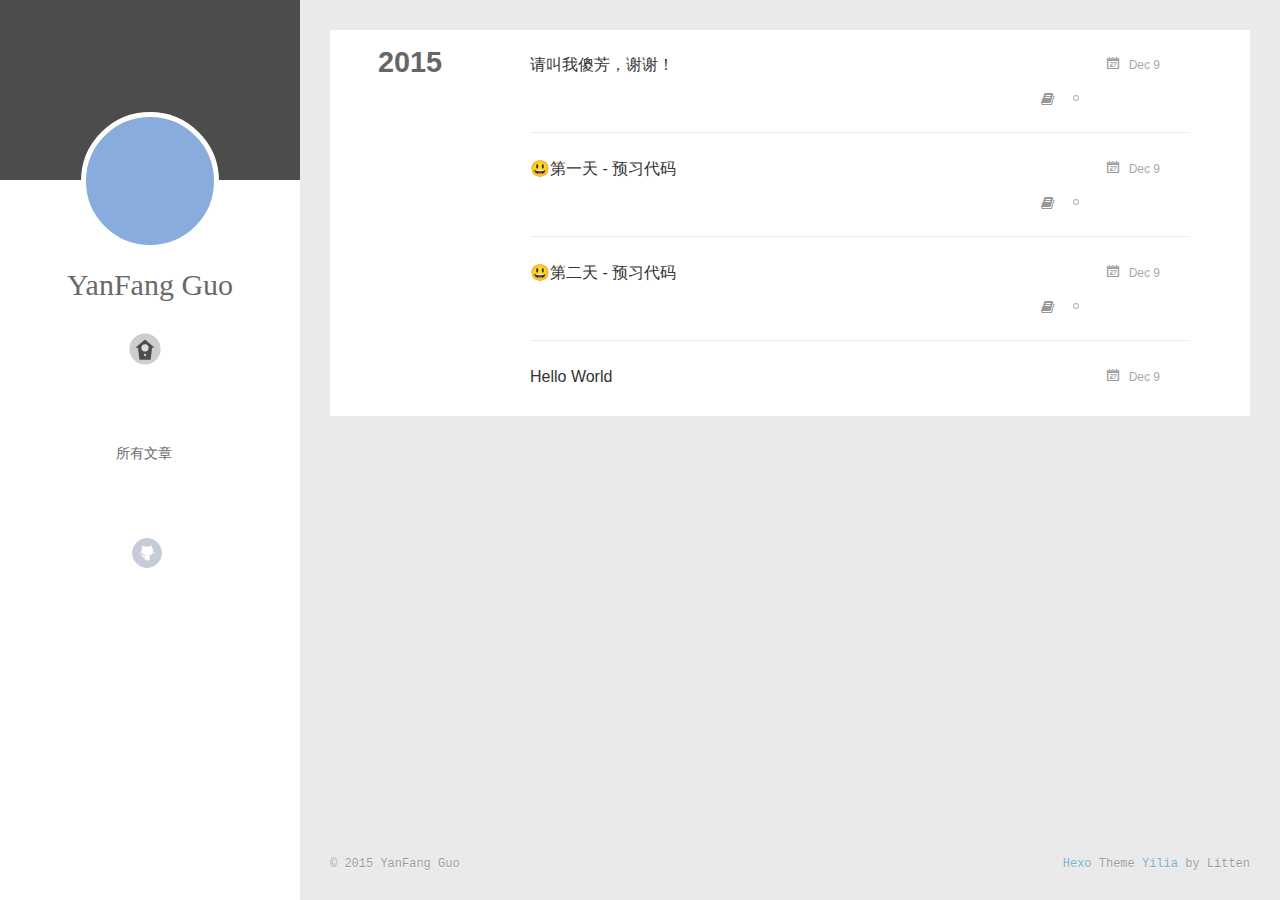
==== commit 268e9d22: "Site updated: 2015-12-09 14:41:49" ====
--- a/archives/index.html
+++ b/archives/index.html
@@ -179,14 +179,14 @@
   <div class="archive-article-inner">
     <header class="archive-article-header">
       	<div class="article-meta">
-	      	<a href="/2015/12/09/UILesson2/" class="archive-article-date">
-  	<time datetime="2015-12-09T01:58:31.000Z" itemprop="datePublished">Dec 9</time>
+	      	<a href="/2015/12/09/iamshafang/" class="archive-article-date">
+  	<time datetime="2015-12-09T05:42:08.000Z" itemprop="datePublished">Dec 9</time>
 </a>
         </div>
     	 
   
     <h1 itemprop="name">
-      <a class="archive-article-title" href="/2015/12/09/UILesson2/">😃第二天 - 预习代码</a>
+      <a class="archive-article-title" href="/2015/12/09/iamshafang/">请叫我傻芳，谢谢！</a>
     </h1>
   
 
@@ -194,7 +194,7 @@
           
           
 	<div class="article-category tagcloud">
-	<a class="article-category-link" href="/categories/［UILesson2］/">［UILesson2］</a>
+	<a class="article-category-link" href="/categories/［UILesson1］/">［UILesson1］</a>
 	</div>
 
 
@@ -228,6 +228,64 @@
 	<a class="article-category-link" href="/categories/［UILesson1］/">［UILesson1］</a>
 	</div>
 
+
+        </div>
+        <div class="clearfix"></div>
+    </header>
+  </div>
+</article>
+  
+    
+    
+    <article class="archive-article archive-type-post">
+  <div class="archive-article-inner">
+    <header class="archive-article-header">
+      	<div class="article-meta">
+	      	<a href="/2015/12/09/UILesson2/" class="archive-article-date">
+  	<time datetime="2015-12-09T01:58:31.000Z" itemprop="datePublished">Dec 9</time>
+</a>
+        </div>
+    	 
+  
+    <h1 itemprop="name">
+      <a class="archive-article-title" href="/2015/12/09/UILesson2/">😃第二天 - 预习代码</a>
+    </h1>
+  
+
+        <div class="article-info info-on-right">
+          
+          
+	<div class="article-category tagcloud">
+	<a class="article-category-link" href="/categories/［UILesson2］/">［UILesson2］</a>
+	</div>
+
+
+        </div>
+        <div class="clearfix"></div>
+    </header>
+  </div>
+</article>
+  
+    
+    
+    <article class="archive-article archive-type-post">
+  <div class="archive-article-inner">
+    <header class="archive-article-header">
+      	<div class="article-meta">
+	      	<a href="/2015/12/09/hello-world/" class="archive-article-date">
+  	<time datetime="2015-12-09T01:48:30.000Z" itemprop="datePublished">Dec 9</time>
+</a>
+        </div>
+    	 
+  
+    <h1 itemprop="name">
+      <a class="archive-article-title" href="/2015/12/09/hello-world/">Hello World</a>
+    </h1>
+  
+
+        <div class="article-info info-on-right">
+          
+          
 
         </div>
         <div class="clearfix"></div>
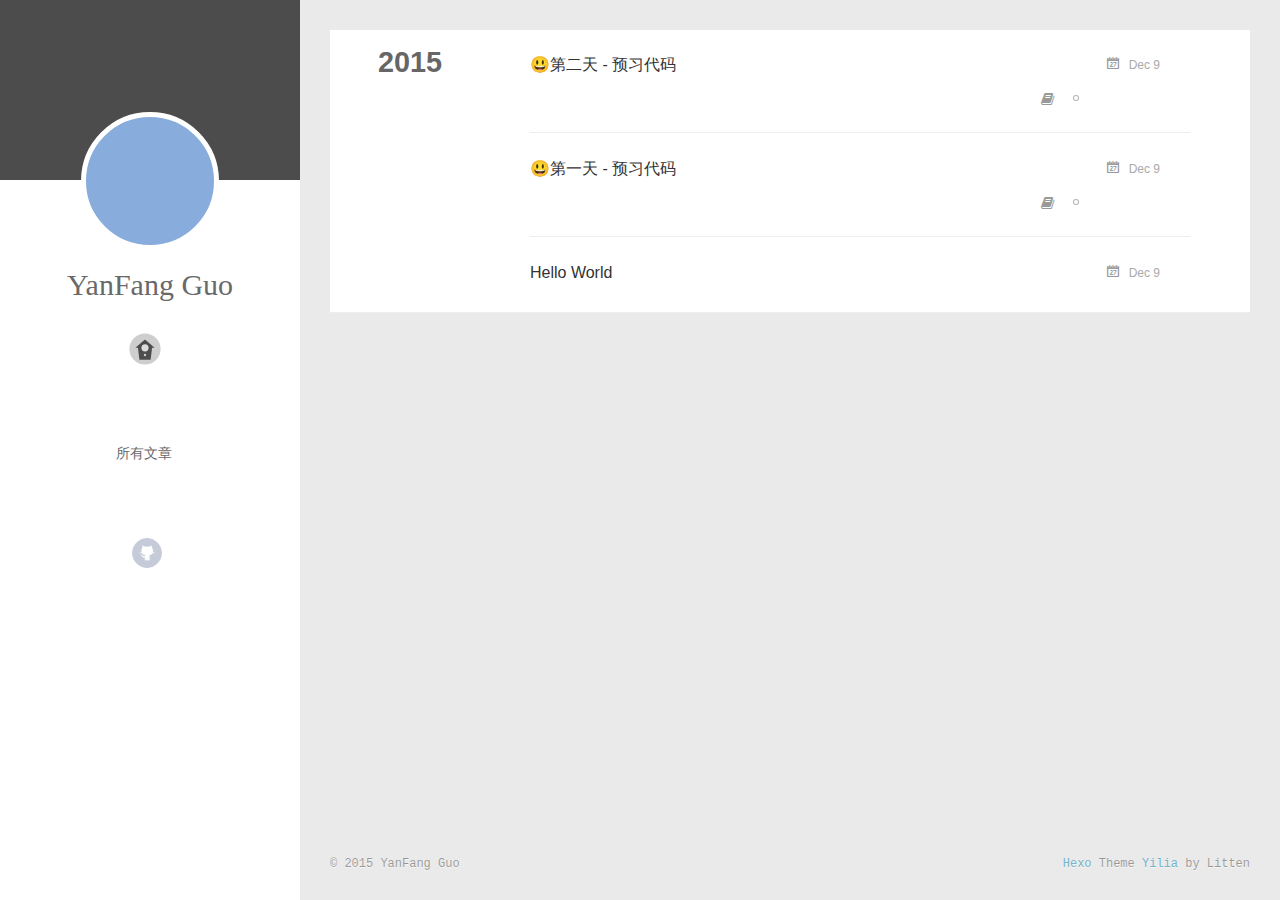
==== commit f076530f: "Site updated: 2015-12-09 14:45:29" ====
--- a/archives/index.html
+++ b/archives/index.html
@@ -179,14 +179,14 @@
   <div class="archive-article-inner">
     <header class="archive-article-header">
       	<div class="article-meta">
-	      	<a href="/2015/12/09/iamshafang/" class="archive-article-date">
-  	<time datetime="2015-12-09T05:42:08.000Z" itemprop="datePublished">Dec 9</time>
+	      	<a href="/2015/12/09/UILesson2/" class="archive-article-date">
+  	<time datetime="2015-12-09T01:58:31.000Z" itemprop="datePublished">Dec 9</time>
 </a>
         </div>
     	 
   
     <h1 itemprop="name">
-      <a class="archive-article-title" href="/2015/12/09/iamshafang/">请叫我傻芳，谢谢！</a>
+      <a class="archive-article-title" href="/2015/12/09/UILesson2/">😃第二天 - 预习代码</a>
     </h1>
   
 
@@ -194,7 +194,7 @@
           
           
 	<div class="article-category tagcloud">
-	<a class="article-category-link" href="/categories/［UILesson1］/">［UILesson1］</a>
+	<a class="article-category-link" href="/categories/［UILesson2］/">［UILesson2］</a>
 	</div>
 
 
@@ -226,37 +226,6 @@
           
 	<div class="article-category tagcloud">
 	<a class="article-category-link" href="/categories/［UILesson1］/">［UILesson1］</a>
-	</div>
-
-
-        </div>
-        <div class="clearfix"></div>
-    </header>
-  </div>
-</article>
-  
-    
-    
-    <article class="archive-article archive-type-post">
-  <div class="archive-article-inner">
-    <header class="archive-article-header">
-      	<div class="article-meta">
-	      	<a href="/2015/12/09/UILesson2/" class="archive-article-date">
-  	<time datetime="2015-12-09T01:58:31.000Z" itemprop="datePublished">Dec 9</time>
-</a>
-        </div>
-    	 
-  
-    <h1 itemprop="name">
-      <a class="archive-article-title" href="/2015/12/09/UILesson2/">😃第二天 - 预习代码</a>
-    </h1>
-  
-
-        <div class="article-info info-on-right">
-          
-          
-	<div class="article-category tagcloud">
-	<a class="article-category-link" href="/categories/［UILesson2］/">［UILesson2］</a>
 	</div>
 
 
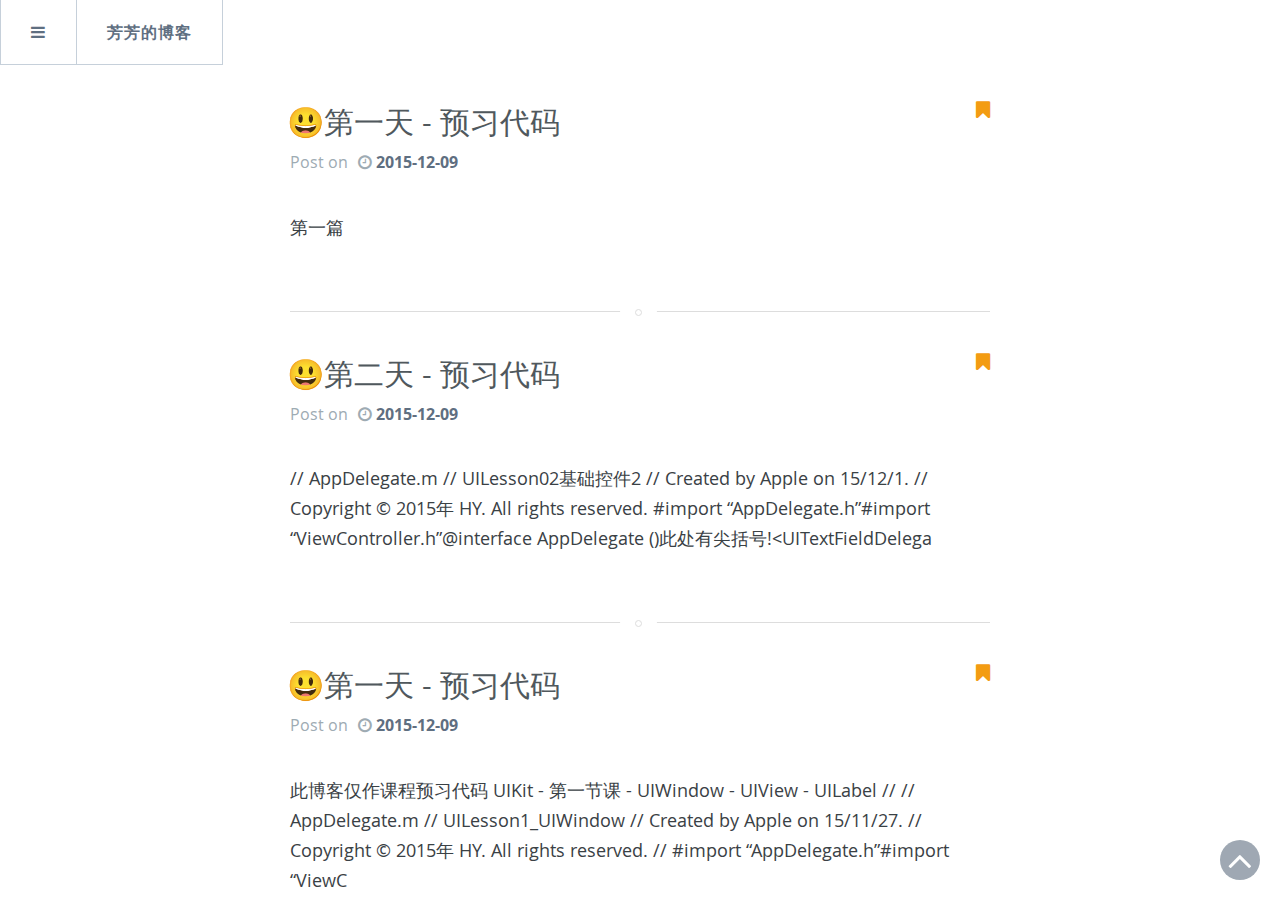
==== commit dc99ab8a: "Site updated: 2015-12-09 15:30:37" ====
--- a/archives/index.html
+++ b/archives/index.html
@@ -1,333 +1,341 @@
 <!DOCTYPE html>
 <html>
+
 <head>
-  <meta charset="utf-8">
-  
+  <meta http-equiv="Content-Type" content="text/html" charset="UTF-8" >
+  <meta http-equiv="X-UA-Compatible" content="IE=edge,chrome=1"/>
   <title>Archives | 芳芳的博客</title>
-  <meta name="viewport" content="width=device-width, initial-scale=1, maximum-scale=1">
-  <meta name="description">
-<meta property="og:type" content="website">
-<meta property="og:title" content="芳芳的博客">
-<meta property="og:url" content="http://yoursite.com/archives/index.html">
-<meta property="og:site_name" content="芳芳的博客">
-<meta property="og:description">
-<meta name="twitter:card" content="summary">
-<meta name="twitter:title" content="芳芳的博客">
-<meta name="twitter:description">
-  
-    <link rel="alternative" href="/atom.xml" title="芳芳的博客" type="application/atom+xml">
-  
-  
-    <link rel="icon" href="/favicon.png">
-  
-  <link rel="stylesheet" href="/css/style.css" type="text/css">
+  <meta name="description" content="" />
+  <meta name="HandheldFriendly" content="True" />
+  <meta name="MobileOptimized" content="320" />
+  <meta name="viewport" content="width=device-width, initial-scale=1.0" />
+  <link rel="stylesheet" type="text/css" href="/css/component.css" />
+  <link rel="stylesheet" type="text/css" href="/css/screen.css" />
+  <meta name="generator" content="芳芳的博客">
+  <script src="http://static.duoshuo.com/embed.js"></script>
+  
+  
+  
+
+  
+
 </head>
 <body>
-  <div id="container">
-    <div class="left-col">
-    <div class="overlay"></div>
-<div class="intrude-less">
-	<header id="header" class="inner">
-		<a href="/" class="profilepic">
-			
-			<img lazy-src="http://ww2.sinaimg.cn/large/6ae34799gw1eymk0h035jj204g047wel.jpg" class="js-avatar">
-			
-		</a>
-
-		<hgroup>
-		  <h1 class="header-author"><a href="/">YanFang Guo</a></h1>
-		</hgroup>
-
-		
-
-		
-			<div class="switch-btn">
-				<div class="icon">
-					<div class="icon-ctn">
-						<div class="icon-wrap icon-house" data-idx="0">
-							<div class="birdhouse"></div>
-							<div class="birdhouse_holes"></div>
-						</div>
-						<div class="icon-wrap icon-ribbon hide" data-idx="1">
-							<div class="ribbon"></div>
-						</div>
-						
-						<div class="icon-wrap icon-link hide" data-idx="2">
-							<div class="loopback_l"></div>
-							<div class="loopback_r"></div>
-						</div>
-						
-						
-						<div class="icon-wrap icon-me hide" data-idx="3">
-							<div class="user"></div>
-							<div class="shoulder"></div>
-						</div>
-						
-					</div>
-					
-				</div>
-				<div class="tips-box hide">
-					<div class="tips-arrow"></div>
-					<ul class="tips-inner">
-						<li>菜单</li>
-						<li>标签</li>
-						
-						<li>友情链接</li>
-						
-						
-						<li>关于我</li>
-						
-					</ul>
-				</div>
-			</div>
-		
-
-		<div class="switch-area">
-			<div class="switch-wrap">
-				<section class="switch-part switch-part1">
-					<nav class="header-menu">
-						<ul>
-						
-							<li><a href="/archives">所有文章</a></li>
-				        
-						</ul>
-					</nav>
-					<nav class="header-nav">
-						<div class="social">
-							
-								<a class="github" target="_blank" href="http://www.github.com" title="github">github</a>
-					        
-						</div>
-					</nav>
-				</section>
-				
-				
-				<section class="switch-part switch-part2">
-					<div class="widget tagcloud" id="js-tagcloud">
-						
-					</div>
-				</section>
-				
-				
-				
-				<section class="switch-part switch-part3">
-					<div id="js-friends">
-					
-			        </div>
-				</section>
-				
-
-				
-				
-				<section class="switch-part switch-part4">
-				
-					<div id="js-aboutme">高瞻远瞩,脚踏实地.</div>
-				</section>
-				
-			</div>
-		</div>
-	</header>				
+<div class="container">
+    <div class="mp-pusher" id="mp-pusher">
+        <i id="scroll-up" class="fa fa-angle-up"></i>
+        <nav id="mp-menu" class="mp-menu">
+            <div class="mp-level">
+                <a data-pjax class="back-home" style="font-size: 20px" href="/"><h2 ><i class="fa fa-home"></i>
+                        Home</h2></a>
+                <ul class="first-level">
+                    <li>
+                        <a class="fa fa-archive" href="#"><i class="fa fa-angle-left">
+                            </i>&nbsp;&nbsp;Archive</a>
+                        <div class="mp-level page-list">
+                            <h2 ><i class="fa fa-archive"></i>
+                                Archive</h2>
+                            <a class="mp-back" href="#">back</a>
+                            <form id="search-form" action="">
+                                <input type="text" class="search search-archive" placeholder="Search.."/>
+                            </form>
+                            <ul>
+                                <div class="mp-scroll">
+                                
+                                <li class="search-archive-li mp-pjax">
+                                    <a href="/2015/12/09/firstpost/">😃第一天 - 预习代码</a>
+                                </li>
+                                
+                                <li class="search-archive-li mp-pjax">
+                                    <a href="/2015/12/09/UILesson2/">😃第二天 - 预习代码</a>
+                                </li>
+                                
+                                <li class="search-archive-li mp-pjax">
+                                    <a href="/2015/12/09/UILesson1/">😃第一天 - 预习代码</a>
+                                </li>
+                                
+                                <li class="search-archive-li mp-pjax">
+                                    <a href="/2015/12/09/hello-world/">Hello World</a>
+                                </li>
+                                
+                                </div>
+                            </ul>
+                        </div>
+                    </li>
+                    <li>
+                        <a class="fa fa-copy" href="#"><i class="fa fa-angle-left">
+                            </i>&nbsp;&nbsp;Categories</a>
+
+                        <div class="mp-level page-list">
+                            <h2 ><i class="fa fa-copy"></i>
+                                Categories</h2>
+                            <a class="mp-back" href="#">back</a>
+                            <form id="search-form" action="">
+                                <input type="text" class="search search-category" placeholder="Search.."/>
+                            </form>
+                            <ul>
+                                <div class="mp-scroll">
+                                
+                                <li class="search-category-li mp-pjax">
+                                    <a href="/categories/［UILesson1］/">&nbsp;&nbsp;&nbsp;［UILesson1］</a>
+                                    <small>2</small>
+                                </li>
+                                
+                                <li class="search-category-li mp-pjax">
+                                    <a href="/categories/［UILesson2］/">&nbsp;&nbsp;&nbsp;［UILesson2］</a>
+                                    <small>1</small>
+                                </li>
+                                
+                                </div>
+                            </ul>
+                        </div>
+                    </li>
+                    <li>
+                        <a class="fa fa-tags" href="#"><i class="fa fa-angle-left">
+                            </i>&nbsp;&nbsp;Tags</a>
+                        <div class="mp-level page-list">
+                            <h2 ><i class="fa fa-tags"></i>
+                                Tags</h2>
+                            <a class="mp-back" href="#">back</a>
+                            <form id="search-form" action="">
+                                <input type="text" class="search search-tag" placeholder="Search.."/>
+                            </form>
+                            <ul>
+                                <div class="mp-scroll">
+                                
+                                </div>
+                            </ul>
+                        </div>
+                    </li>
+                    
+                    <li class="mp-pjax"><a class="fa fa-user" href="/about">&nbsp;&nbsp;&nbsp;About me</a></li>
+                    <li><a class="fa fa-github" href="#">&nbsp;&nbsp;&nbsp;Github</a></li>
+
+                </ul>
+
+            </div>
+        </nav>
+        <div id="pjax">
+            <div class="pjax-hidden" style="display: none">
+                
+                    <a  data-pjax href="/2015/12/09/firstpost/">😃第一天 - 预习代码</a>
+                
+                    <a  data-pjax href="/2015/12/09/UILesson2/">😃第二天 - 预习代码</a>
+                
+                    <a  data-pjax href="/2015/12/09/UILesson1/">😃第一天 - 预习代码</a>
+                
+                    <a  data-pjax href="/2015/12/09/hello-world/">Hello World</a>
+                
+                
+                    <a data-pjax href="/categories/［UILesson1］/">&nbsp;&nbsp;［UILesson1］</a>
+                
+                    <a data-pjax href="/categories/［UILesson2］/">&nbsp;&nbsp;［UILesson2］</a>
+                
+                
+                <a data-pjax class="fa fa-user" href="/about">&nbsp;&nbsp;&nbsp;About me</a>
+            </div>
+            <nav class="nexus">
+                <li  style="border-left: 1px solid #c6d0da;">
+                    <a id="trigger" href="#"><i class="fa fa-bars"></i></a>
+                </li>
+                <li ><a id="nexus-back" data-pjax href="/">芳芳的博客</a></li>
+                
+                <div id="nav-container">
+                    <div class="post-navbar" style="line-height: 63px;display:none">
+                        <li id="navbar-title"><a href="#">undefined</a></li>
+                        <li id="navbar-toc" style="border-left: none">
+                            <a style="padding-right: 15px">
+                                <span id="toc-content" >Introduction</span><i class="fa fa-chevron-down" ></i>
+                            </a>
+                            <div class="hidden-box">
+                                <ul id="toc"></ul>
+                            </div>
+                        </li>
+                    </div>
+                </div>
+                
+            </nav>
+
+            <div class="scroller">
+            <div class="scroller-inner">
+
+
+<!-- -->
+<!--<body class="home-template">-->
+<!---->
+  
+<main class="content" role="main">
+
+    
+    <article class="post">
+
+        <header class="post-header">
+            <div class="tag-tile">
+                
+                <span class="fa fa-bookmark" style="float:right;color:#f39c12"></span>
+            </div>
+            <h1 class="post-title"><a data-pjax href="/2015/12/09/firstpost/">😃第一天 - 预习代码</a>
+            </h1>
+
+            <div class="post-meta">
+                Post on<span class="fa fa-clock-o"></span>
+                <time datetime="2015-12-09T06:53:30.000Z"
+                      itemprop="datePublished">2015-12-09</time>
+            </div>
+        </header>
+        <section class="post-excerpt">
+            <p>
+                
+                第一篇
+
+                
+            </p>
+            
+        </section>
+    </article>
+    
+    <article class="post">
+
+        <header class="post-header">
+            <div class="tag-tile">
+                
+                <span class="fa fa-bookmark" style="float:right;color:#f39c12"></span>
+            </div>
+            <h1 class="post-title"><a data-pjax href="/2015/12/09/UILesson2/">😃第二天 - 预习代码</a>
+            </h1>
+
+            <div class="post-meta">
+                Post on<span class="fa fa-clock-o"></span>
+                <time datetime="2015-12-09T01:58:31.000Z"
+                      itemprop="datePublished">2015-12-09</time>
+            </div>
+        </header>
+        <section class="post-excerpt">
+            <p>
+                
+                //  AppDelegate.m
+//  UILesson02基础控件2
+//  Created by Apple on 15/12/1.
+//  Copyright © 2015年 HY. All rights reserved.
+#import “AppDelegate.h”#import “ViewController.h”@interface AppDelegate ()此处有尖括号!&lt;UITextFieldDelega
+                
+            </p>
+            
+        </section>
+    </article>
+    
+    <article class="post">
+
+        <header class="post-header">
+            <div class="tag-tile">
+                
+                <span class="fa fa-bookmark" style="float:right;color:#f39c12"></span>
+            </div>
+            <h1 class="post-title"><a data-pjax href="/2015/12/09/UILesson1/">😃第一天 - 预习代码</a>
+            </h1>
+
+            <div class="post-meta">
+                Post on<span class="fa fa-clock-o"></span>
+                <time datetime="2015-12-09T01:58:31.000Z"
+                      itemprop="datePublished">2015-12-09</time>
+            </div>
+        </header>
+        <section class="post-excerpt">
+            <p>
+                
+                此博客仅作课程预习代码
+UIKit - 第一节课 - UIWindow - UIView - UILabel
+//
+//  AppDelegate.m
+//  UILesson1_UIWindow
+//  Created by Apple on 15/11/27.
+//  Copyright © 2015年 HY. All rights reserved.
+//
+#import “AppDelegate.h”#import “ViewC
+                
+            </p>
+            
+        </section>
+    </article>
+    
+    <article class="post">
+
+        <header class="post-header">
+            <div class="tag-tile">
+                
+                <span class="fa fa-bookmark" style="float:right;color:#f39c12"></span>
+            </div>
+            <h1 class="post-title"><a data-pjax href="/2015/12/09/hello-world/">Hello World</a>
+            </h1>
+
+            <div class="post-meta">
+                Post on<span class="fa fa-clock-o"></span>
+                <time datetime="2015-12-09T01:48:30.000Z"
+                      itemprop="datePublished">2015-12-09</time>
+            </div>
+        </header>
+        <section class="post-excerpt">
+            <p>
+                
+                Welcome to Hexo! This is your very first post. Check documentation for more info. If you get any problems when using Hexo, you can find the answer in troubleshooting or you can ask me on GitHub.
+Quick StartCreate a new p
+                
+            </p>
+            
+        </section>
+    </article>
+    
+    <nav class="pagination" role="pagination">
+        
+        <span class="page-number">Page 1 of 1</span>
+        
+    </nav>
+</main>
+
+
+  
+<footer class="site-footer">
+    
+    <div class="inner">
+        <section class="copyright"><a href="/"></a> &copy; 芳芳的博客 2014</section>
+        <section class="poweredby">Published with <a target="_blank" href="http://hexo.io/">Hexo   </a> and Theme by <a target="_blank" href="https://github.com/yuche/hexo-theme-kael">Kael</a></section>
+    </div>
+</footer>
 </div>
+</div><!-- /scroller -->
+
+</div><!-- /pusher -->
+</div><!-- /container -->
+</div>
+
+<!-- Easter eggs -->
+
+<div class="egg animated">
+    <a id="close-button" href="#">X</a>
+    <div class="block">
+        <div class="loading">
+            <span class="ball1"></span>
+            <span class="ball2"></span>
+        </div>
     </div>
-    <div class="mid-col">
-      <nav id="mobile-nav">
-  	<div class="overlay">
-  		<div class="slider-trigger"></div>
-  		<h1 class="header-author js-mobile-header hide">YanFang Guo</h1>
-  	</div>
-	<div class="intrude-less">
-		<header id="header" class="inner">
-			<div class="profilepic">
-				<img lazy-src="http://ww2.sinaimg.cn/large/6ae34799gw1eymk0h035jj204g047wel.jpg" class="js-avatar">
-			</div>
-			<hgroup>
-			  <h1 class="header-author">YanFang Guo</h1>
-			</hgroup>
-			
-			<nav class="header-menu">
-				<ul>
-				
-					<li><a href="/archives">所有文章</a></li>
-		        
-		        <div class="clearfix"></div>
-				</ul>
-			</nav>
-			<nav class="header-nav">
-				<div class="social">
-					
-						<a class="github" target="_blank" href="http://www.github.com" title="github">github</a>
-			        
-				</div>
-			</nav>
-		</header>				
-	</div>
-</nav>
-      <div class="body-wrap">
-  
-  
-    
-    
-      
-      
-      <section class="archives-wrap">
-        <div class="archive-year-wrap">
-          <a href="/archives/2015" class="archive-year">2015</a>
-        </div>
-        <div class="archives">
-    
-    <article class="archive-article archive-type-post">
-  <div class="archive-article-inner">
-    <header class="archive-article-header">
-      	<div class="article-meta">
-	      	<a href="/2015/12/09/UILesson2/" class="archive-article-date">
-  	<time datetime="2015-12-09T01:58:31.000Z" itemprop="datePublished">Dec 9</time>
-</a>
-        </div>
-    	 
-  
-    <h1 itemprop="name">
-      <a class="archive-article-title" href="/2015/12/09/UILesson2/">😃第二天 - 预习代码</a>
-    </h1>
-  
-
-        <div class="article-info info-on-right">
-          
-          
-	<div class="article-category tagcloud">
-	<a class="article-category-link" href="/categories/［UILesson2］/">［UILesson2］</a>
-	</div>
-
-
-        </div>
-        <div class="clearfix"></div>
-    </header>
-  </div>
-</article>
-  
-    
-    
-    <article class="archive-article archive-type-post">
-  <div class="archive-article-inner">
-    <header class="archive-article-header">
-      	<div class="article-meta">
-	      	<a href="/2015/12/09/UILesson1/" class="archive-article-date">
-  	<time datetime="2015-12-09T01:58:31.000Z" itemprop="datePublished">Dec 9</time>
-</a>
-        </div>
-    	 
-  
-    <h1 itemprop="name">
-      <a class="archive-article-title" href="/2015/12/09/UILesson1/">😃第一天 - 预习代码</a>
-    </h1>
-  
-
-        <div class="article-info info-on-right">
-          
-          
-	<div class="article-category tagcloud">
-	<a class="article-category-link" href="/categories/［UILesson1］/">［UILesson1］</a>
-	</div>
-
-
-        </div>
-        <div class="clearfix"></div>
-    </header>
-  </div>
-</article>
-  
-    
-    
-    <article class="archive-article archive-type-post">
-  <div class="archive-article-inner">
-    <header class="archive-article-header">
-      	<div class="article-meta">
-	      	<a href="/2015/12/09/hello-world/" class="archive-article-date">
-  	<time datetime="2015-12-09T01:48:30.000Z" itemprop="datePublished">Dec 9</time>
-</a>
-        </div>
-    	 
-  
-    <h1 itemprop="name">
-      <a class="archive-article-title" href="/2015/12/09/hello-world/">Hello World</a>
-    </h1>
-  
-
-        <div class="article-info info-on-right">
-          
-          
-
-        </div>
-        <div class="clearfix"></div>
-    </header>
-  </div>
-</article>
-  
-  
-    </div></section>
-  
-
-    
-
 </div>
-      <footer id="footer">
-  <div class="outer">
-    <div id="footer-info">
-    	<div class="footer-left">
-    		&copy; 2015 YanFang Guo
-    	</div>
-      	<div class="footer-right">
-      		<a href="http://hexo.io/" target="_blank">Hexo</a>  Theme <a href="https://github.com/litten/hexo-theme-yilia" target="_blank">Yilia</a> by Litten
-      	</div>
-    </div>
-  </div>
-</footer>
-    </div>
-    
-  <link rel="stylesheet" href="/fancybox/jquery.fancybox.css" type="text/css">
-
-
+  
+<script src="//cdn.staticfile.org/jquery/1.11.0/jquery.min.js"></script>
 <script>
-	var yiliaConfig = {
-		fancybox: true,
-		mathjax: true,
-		animate: true,
-		isHome: false,
-		isPost: false,
-		isArchive: true,
-		isTag: false,
-		isCategory: false,
-		open_in_new: true
-	}
+    if (!window.jQuery) {
+        var script = document.createElement('script');
+        script.src = "/js/jquery.min.js";
+        document.body.appendChild(script);
+    }
 </script>
-<script src="http://7.url.cn/edu/jslib/comb/require-2.1.6,jquery-1.9.1.min.js" type="text/javascript"></script>
-<script src="/js/main.js" type="text/javascript"></script>
-
-
-
-
-
-
-<script type="text/x-mathjax-config">
-MathJax.Hub.Config({
-    tex2jax: {
-        inlineMath: [ ['$','$'], ["\\(","\\)"]  ],
-        processEscapes: true,
-        skipTags: ['script', 'noscript', 'style', 'textarea', 'pre', 'code']
-    }
-});
-
-MathJax.Hub.Queue(function() {
-    var all = MathJax.Hub.getAllJax(), i;
-    for(i=0; i < all.length; i += 1) {
-        all[i].SourceElement().parentNode.className += ' has-jax';                 
-    }       
-});
-</script>
-
-<script type="text/javascript" src="http://cdn.mathjax.org/mathjax/latest/MathJax.js?config=TeX-AMS-MML_HTMLorMML">
-</script>
-
-
-  </div>
+<script type="text/javascript" src="/js/lib.js"></script>
+<script type="text/javascript" src="/js/main.js"></script>
+
+
+
+
+
+
+
 </body>
-</html>+</html>
--- a/css/component.css
+++ b/css/component.css
@@ -0,0 +1,1064 @@
+*,
+*:after,
+*::before {
+    -webkit-box-sizing: border-box;
+    -moz-box-sizing: border-box;
+    box-sizing: border-box;
+}
+
+html, body, .container, .scroller, #pjax {
+    height: 100%;
+}
+
+
+.scroller {
+    overflow-y: scroll;
+}
+
+.mp-scroll {
+    height: auto;
+    overflow: auto;
+}
+.scroller,
+.scroller-inner, #pjax {
+    position: relative;
+}
+
+.container {
+    position: relative;
+    overflow: hidden;
+}
+
+.menu-trigger {
+    position: relative;
+    padding-left: 60px;
+    font-size: 0.9em;
+}
+
+.menu-trigger:before {
+    position: absolute;
+    top: 2px;
+    left: 0;
+    width: 40px;
+    height: 6px;
+    background: #fff;
+    box-shadow: 0 6px #34495e, 0 12px #fff, 0 18px #34495e, 0 24px #fff;
+    content: '';
+}
+
+.mp-pusher {
+    position: relative;
+    left: 0;
+    height: 100%;
+}
+
+.mp-level a {
+    font-weight: 300;
+    text-decoration: none;
+}
+
+.mp-menu {
+    position: absolute; /* we can't use fixed here :( */
+    top: 0;
+    left: 0;
+    z-index: 1;
+    width: 300px;
+    height: 100%;
+    -webkit-transform: translate3d(-100%, 0, 0);
+    -moz-transform: translate3d(-100%, 0, 0);
+    transform: translate3d(-100%, 0, 0);
+}
+
+.mp-level {
+    position: absolute;
+    top: 0;
+    left: 0;
+    width: 100%;
+    height: 100%;
+    background: white;
+    -webkit-transform: translate3d(-100%, 0, 0);
+    -moz-transform: translate3d(-100%, 0, 0);
+    transform: translate3d(-100%, 0, 0);
+}
+
+/* overlays for pusher and for level that gets covered */
+.mp-pusher::after,
+.mp-level::after,
+.mp-level::before {
+    position: absolute;
+    top: 0;
+    right: 0;
+    width: 0;
+    height: 0;
+    content: '';
+    opacity: 0;
+}
+
+.mp-pusher::after,
+.mp-level::after {
+    background: rgba(0, 0, 0, 0.3);
+    -webkit-transition: opacity 0.3s, width 0.1s 0.3s, height 0.1s 0.3s;
+    -moz-transition: opacity 0.3s, width 0.1s 0.3s, height 0.1s 0.3s;
+    transition: opacity 0.3s, width 0.1s 0.3s, height 0.1s 0.3s;
+}
+
+.mp-level::after {
+    z-index: -1;
+}
+
+.mp-pusher.mp-pushed::after,
+.mp-level.mp-level-overlay::after {
+    width: 100%;
+    height: 100%;
+    opacity: 1;
+    -webkit-transition: opacity 0.3s;
+    -moz-transition: opacity 0.3s;
+    transition: opacity 0.3s;
+}
+
+.mp-level.mp-level-overlay {
+    cursor: pointer;
+}
+
+.mp-level.mp-level-overlay.mp-level::before {
+    width: 100%;
+    height: 100%;
+    background: transparent;
+    opacity: 1;
+}
+
+.mp-pusher,
+.mp-level {
+    -webkit-transition: all 0.5s;
+    -moz-transition: all 0.5s;
+    transition: all 0.5s;
+}
+
+/* overlap */
+.mp-overlap .mp-level.mp-level-open {
+    box-shadow: 1px 0 2px rgba(0, 0, 0, 0.2);
+    -webkit-transform: translate3d(-40px, 0, 0);
+    -moz-transform: translate3d(-40px, 0, 0);
+    transform: translate3d(-40px, 0, 0);
+}
+
+/* First level */
+.mp-menu > .mp-level,
+.mp-menu > .mp-level.mp-level-open,
+.mp-menu.mp-overlap > .mp-level,
+.mp-menu.mp-overlap > .mp-level.mp-level-open {
+    box-shadow: none;
+    -webkit-transform: translate3d(0, 0, 0);
+    -moz-transform: translate3d(0, 0, 0);
+    transform: translate3d(0, 0, 0);
+}
+
+/* cover */
+.mp-cover .mp-level.mp-level-open {
+    -webkit-transform: translate3d(0, 0, 0);
+    -moz-transform: translate3d(0, 0, 0);
+    transform: translate3d(0, 0, 0);
+}
+
+.mp-cover .mp-level.mp-level-open > ul > li > .mp-level:not(.mp-level-open) {
+    -webkit-transform: translate3d(-100%, 0, 0);
+    -moz-transform: translate3d(-100%, 0, 0);
+    transform: translate3d(-100%, 0, 0);
+}
+
+/* content style */
+.mp-menu ul {
+    margin: 0;
+    padding: 0;
+    list-style: none;
+}
+
+.mp-menu h2 {
+    margin: 0;
+    padding: 1em;
+    color: rgba(0, 0, 0, 0.4);
+    text-shadow: 0 0 1px rgba(0, 0, 0, 0.1);
+    font-weight: 300;
+    font-size: 2em;
+    font-family: 'Open Sans', sans-serif;
+}
+
+.mp-menu.mp-overlap h2::before {
+    position: absolute;
+    top: 0;
+    right: 0;
+    margin-right: 8px;
+    font-size: 75%;
+    line-height: 1.8;
+    opacity: 0;
+    -webkit-transition: opacity 0.3s, -webkit-transform 0.1s 0.3s;
+    -moz-transition: opacity 0.3s, -moz-transform 0.1s 0.3s;
+    transition: opacity 0.3s, transform 0.1s 0.3s;
+    -webkit-transform: translateX(-100%);
+    -moz-transform: translateX(-100%);
+    transform: translateX(-100%);
+}
+
+.mp-menu.mp-cover h2 {
+    font-weight: 700;
+    letter-spacing: 1px;
+    font-size: 1em;
+}
+
+.mp-overlap .mp-level.mp-level-overlay > h2::before {
+    opacity: 1;
+    -webkit-transition: -webkit-transform 0.3s, opacity 0.3s;
+    -moz-transition: -moz-transform 0.3s, opacity 0.3s;
+    transition: transform 0.3s, opacity 0.3s;
+    -webkit-transform: translateX(0);
+    -moz-transform: translateX(0);
+    transform: translateX(0);
+}
+
+.mp-menu ul li > a {
+    display: block;
+    padding: 0.7em 1em 0.7em 1.8em;
+    outline: none;
+    box-shadow: inset 0 -1px rgba(0, 0, 0, 0.2);
+    text-shadow: 0 0 1px rgba(255, 255, 255, 0.1);
+    -webkit-transition: background 0.3s, box-shadow 0.3s;
+    -moz-transition: background 0.3s, box-shadow 0.3s;
+    transition: background 0.3s, box-shadow 0.3s;
+    text-decoration: none;
+    text-transform: capitalize;
+    color: #5f6f81;
+}
+
+.search {
+    border: none;
+    outline: none;
+    -webkit-appearance: none;
+    padding: 0.7em 0 0.7em 1.4em;
+    background: white;
+    color: #0099cc;
+}
+
+#search-form {
+    height: 65px;
+    border-bottom: 1px solid rgba(0, 0, 0, 0.2);
+    text-shadow: 0 0 1px rgba(255, 255, 255, 0.1);
+    -webkit-transition: background 0.3s, box-shadow 0.3s;
+    -moz-transition: background 0.3s, box-shadow 0.3s;
+    transition: background 0.3s, box-shadow 0.3s;
+}
+
+.page-list ul li {
+    position: relative;
+}
+
+div[data-level='2'] a {
+    font-size: 0.8em !important;
+}
+
+div[data-level='1'] a {
+    font-size: 22px;
+    font-family: 'Open Sans', 'FontAwesome', sans-serif;
+    font-weight: 500;
+}
+
+.page-list ul li > small {
+    position: absolute;
+    top: 12px;
+    left: 1em;
+}
+
+.mp-menu ul li::before {
+    position: absolute;
+    left: 10px;
+    z-index: -1;
+    color: rgba(0, 0, 0, 0.2);
+    line-height: 3.5;
+}
+
+.mp-level > ul > li:first-child > a {
+    box-shadow: inset 0 -1px rgba(0, 0, 0, 0.2), inset 0 1px rgba(0, 0, 0, 0.2);
+}
+
+.mp-menu ul li a:hover,
+.mp-level > ul > li:first-child > a:hover {
+    background: rgba(0, 0, 0, 0.2);
+    box-shadow: inset 0 -1px rgba(0, 0, 0, 0);
+}
+
+.mp-menu .mp-level.mp-level-overlay > ul > li > a,
+.mp-level.mp-level-overlay > ul > li:first-child > a {
+    box-shadow: inset 0 -1px rgba(0, 0, 0, 0);
+}
+
+.mp-back {
+    background: rgba(0, 0, 0, 0.1);
+    outline: none;
+    color: #fff;
+    text-transform: uppercase;
+    letter-spacing: 1px;
+    font-weight: 700;
+    display: block;
+    font-size: 0.8em;
+    padding: 1em;
+    position: relative;
+    box-shadow: inset 0 1px rgba(0, 0, 0, 0.1);
+    -webkit-transition: background 0.3s;
+    -moz-transition: background 0.3s;
+    transition: background 0.3s;
+}
+
+.mp-back::after {
+    font-family: 'FontAwesome';
+    position: absolute;
+    content: "\f0da";
+    right: 10px;
+    font-size: 1.3em;
+    color: rgba(0, 0, 0, 0.3);
+}
+
+.mp-left::after {
+    font-family: 'FontAwesome';
+    position: absolute;
+    content: "\f104";
+
+    font-size: 1.3em;
+    color: rgba(0, 0, 0, 0.3);
+}
+
+.fa-angle-left {
+    position: absolute;
+    left: 10px;
+    z-index: -1;
+}
+
+.mp-menu .mp-level.mp-level-overlay > .mp-back,
+.mp-menu .mp-level.mp-level-overlay > .mp-back::after {
+    background: transparent;
+    box-shadow: none;
+    color: transparent;
+}
+
+.nexus,
+.nexus ul {
+    margin: 0;
+    padding: 0;
+    background: #ffffff;
+    color: #5f6f81;
+    list-style: none;
+    text-transform: none;
+    font-weight: 300;
+    font-family: 'Open Sans', Arial,'Microsoft YaHei', sans-serif;
+    line-height: 65px;
+    z-index: 9999;
+}
+
+.nexus {
+    position: fixed;
+    top: 0;
+    left: 0;
+    height: 65px;
+    font-size: 16px;
+    z-index: 1;
+    border-bottom: 1px solid #c6d0da;
+
+}
+
+.nexus li {
+    display: block;
+    float: left;
+    height: 100%;
+    border-right: 1px solid #c6d0da;
+    text-align: center;
+}
+
+.nexus a {
+    display: block;
+    height: 100%;
+    color: #5f6f81;
+    text-decoration: none;
+    cursor: pointer;
+    padding: 0 30px;
+    letter-spacing: 1px;
+    font-weight: bold;
+
+}
+
+.nexus li a:hover {
+    background: #5f6f81;
+    color: white;
+}
+
+#navbar-title {
+    border: none;
+}
+
+#navbar-title a {
+    padding-left: 0;
+    cursor: default;
+}
+
+#navbar-title a:hover {
+    color: #5f6f81;
+    background: white;
+
+}
+
+#navbar-toc {
+    float: right;
+    border-left: 1px solid #c6d0da;
+}
+
+#navbar-toc i {
+    color: #0099cc;
+    margin-left: 10px;
+    font-weight: bold;
+}
+
+.post-navbar {
+    width: 80%;
+    max-width: 700px;
+    margin: 0 auto;
+}
+
+ul#toc {
+    list-style-type: none;
+    margin: 0;
+    padding: 0;
+    max-height: 521px;
+    overflow-x: hidden;
+    overflow: auto;
+}
+
+#toc a {
+    font-size: 12px;
+    font-weight: 600;
+    display: block;
+    overflow: hidden;
+    padding: 0 10px;
+}
+.post-intro {
+    display: none;
+}
+
+.hidden-box {
+    border-top: 0;
+    display: none;
+    top: 30px;
+    overflow: auto;
+}
+
+.hidden-box li {
+    display: list-item;
+    float: none;
+    border: none;
+    border-bottom: 1px solid #c6d0da;
+    height: auto;
+}
+
+.hover-up {
+    transition-duration: .5s;
+    transform: rotate(180deg);
+    -webkit-transform: rotate(180deg);
+}
+
+/*图标向下旋转*/
+.hover-down {
+    transition-duration: .5s;
+    transform: rotate(0deg);
+    -webkit-transform: rotate(0deg);
+}
+
+i#scroll-up {
+    display: none;
+    position: fixed;
+    bottom: 20px;
+    right: 20px;
+    padding: 0;
+    border-radius: 50%;
+    color: white;
+    background-color: #5f6f81;
+    font-size: 40px;
+    display: block;
+    height: 40px;
+    width: 40px;
+    text-align: center;
+    z-index: 1;
+    cursor: pointer;
+    opacity: 0.6;
+    -webkit-transition: all 0.5s ease;
+    -moz-transition: all 0.5s ease;
+}
+
+i#scroll-up:hover {
+    background-color: #57A3E8;
+    opacity: 1;
+
+}
+
+.popover {
+    position: absolute;
+    top: 0;
+    left: 0;
+    z-index: 1010;
+    display: none;
+    max-width: 276px;
+    padding: 1px;
+    text-align: left;
+    white-space: normal;
+    background-color: #fff;
+    background-clip: padding-box;
+    border: 1px solid #ccc;
+    border: 1px solid rgba(0, 0, 0, .2);
+    border-radius: 6px;
+    -webkit-box-shadow: 0 5px 10px rgba(0, 0, 0, .2);
+    box-shadow: 0 5px 10px rgba(0, 0, 0, .2);
+}
+
+.popover.top {
+    margin-top: -10px;
+}
+
+.popover.right {
+    margin-left: 10px;
+}
+
+.popover.bottom {
+    margin-top: 10px;
+}
+
+.popover.left {
+    margin-left: -10px;
+}
+
+.popover-title {
+    padding: 8px 14px;
+    margin: 0;
+    font-size: 14px;
+    font-weight: normal;
+    line-height: 18px;
+    background-color: #f7f7f7;
+    border-bottom: 1px solid #ebebeb;
+    border-radius: 5px 5px 0 0;
+}
+
+.popover-content {
+    padding: 9px 14px;
+}
+
+.popover > .arrow,
+.popover > .arrow:after {
+    position: absolute;
+    display: block;
+    width: 0;
+    height: 0;
+    border-color: transparent;
+    border-style: solid;
+}
+
+.popover > .arrow {
+    border-width: 11px;
+}
+
+.popover > .arrow:after {
+    content: "";
+    border-width: 10px;
+}
+
+.popover.bottom > .arrow {
+    top: -11px;
+    left: 50%;
+    margin-left: -11px;
+    border-top-width: 0;
+    border-bottom-color: #999;
+    border-bottom-color: rgba(0, 0, 0, .25);
+}
+
+.popover.bottom > .arrow:after {
+    top: 1px;
+    margin-left: -10px;
+    content: " ";
+    border-top-width: 0;
+    border-bottom-color: #fff;
+}
+
+.share-icon {
+    margin-right: 10px;
+}
+
+.fadeIn {
+    -webkit-animation: fadeIn .3s;
+    -moz-animation: fadeIn .3s;
+    -ms-animation: fadeIn .3s;
+    -o-animation: fadeIn .3s;
+    animation: fadeIn .3s;
+}
+
+.fadeOut {
+    -webkit-animation: fadeOut .2s;
+    -moz-animation: fadeOut .2s;
+    -ms-animation: fadeOut .2s;
+    -o-animation: fadeOut .2s;
+    animation: fadeOut .2s;
+}
+
+/*Multiple DUOSHUO threads for PJAX START*/
+
+span.ds-thread-count {
+    display: block;
+    opacity: 0;
+    position: absolute;
+    line-height: 16px;
+    font-size: 14px;
+    left: 710px;
+    text-align: center;
+    background: #bbbbbb;
+    border-radius: 3px;
+    width: 20px;
+    height: 17px;
+    color: white;
+    text-decoration: none;
+    cursor: pointer;
+    background: #bbbbbb;
+    -webkit-border-radius: 2px;
+    -moz-border-radius: 2px;
+    -ms-border-radius: 2px;
+    -o-border-radius: 2px;
+    border-radius: 2px;
+    -webkit-transition: all 0.5s;
+    -moz-transition: all 0.5s;
+    -o-transition: all 0.5s;
+    transition: all 0.5s;
+    font-style: normal;
+}
+span.ds-thread-count:hover{
+    opacity: 1;
+    background-color: #57A3E8;
+}
+span.ds-thread-count:hover:after{
+    opacity: 1;
+    border-top-color:#57A3E8 ;
+}
+span.ds-thread-count:after {
+    border-right: 7px solid transparent;
+    border-top: 7px solid #bbbbbb;
+    left:2px;
+    height: 0;
+    width: 0;
+    display: block;
+    content: " ";
+    position: absolute;
+    -webkit-transition: all 0.5s;
+    -moz-transition: all 0.5s;
+    -o-transition: all 0.5s;
+    transition: all 0.5s;
+}
+
+.inline-comment {
+    width: 350px;
+    position: absolute;
+    left:750px;
+}
+.post-content {
+    position: relative;
+    -webkit-transition: all 0.5s;
+    -moz-transition: all 0.5s;
+    -ms-transition: all 0.5s;
+    transition: all 0.5s;
+}
+.right {
+    -webkit-transform: translateX(-200px);
+    -moz-transform: translateX(-200px);
+    -ms-transform: translateX(-200px);
+}
+
+/*Multiple DUOSHUO threads for PJAX END*/
+.windows-xp {
+    line-height: 27px;
+    font-size: 16px;
+    font-family: "Georgia", "SimSun", sans-serif;
+}
+
+.fluidbox {
+    outline: none;
+}
+.fluidbox-overlay {
+    cursor: pointer;
+    cursor: -webkit-zoom-out;
+    cursor: -moz-zoom-out;
+    opacity: 0;
+    position: fixed;
+    top: 0;
+    left: 0;
+    bottom: 0;
+    right: 0;
+    transition: .25s ease-in-out;
+}
+
+.egg {
+    background-color: rgba(255,255,255,0.6);
+    width: 100%;
+    height: 100%;
+    font-weight: 300;
+    position: absolute;
+    right: 0;
+    top: 0;
+    left: 0;
+    bottom: 0;
+    opacity: 0;
+    z-index: 999999;
+    overflow: scroll;
+    -webkit-transform: rotateY(-90deg) translateZ(5em);
+    -ms-transform: rotateY(-90deg) translateZ(5em);
+    -o-transform: rotateY(-90deg) translateZ(5em);
+    transform: rotateY(-90deg) translateZ(5em);
+}
+.bounceOut {
+    -webkit-animation-name: bounceOut;
+    animation-name: bounceOut;
+}
+
+@-webkit-keyframes bounceOut {
+    0% {
+        opacity: 1;
+        -webkit-transform: scale(1);
+        transform: scale(1);
+    }
+
+
+    100% {
+        opacity: 0;
+        -webkit-transform: scale(0);
+        transform: scale(0);
+    }
+}
+
+@keyframes bounceOut {
+    0% {
+        opacity: 1;
+        -webkit-transform: scale(1);
+        transform: scale(1);
+    }
+
+
+    100% {
+        opacity: 0;
+        -webkit-transform: scale(0);
+        transform: scale(0);
+    }
+}
+
+@-webkit-keyframes bounceIn {
+    0% {
+        opacity: 0;
+        -webkit-transform: scale(.3);
+        transform: scale(.3);
+    }
+
+
+    100% {
+        opacity: 1;
+
+        -webkit-transform: scale(1);
+        transform: scale(1);
+    }
+}
+
+@keyframes bounceIn {
+    0% {
+        opacity: 0;
+        -webkit-transform: scale(.3);
+        -ms-transform: scale(.3);
+        transform: scale(.3);
+    }
+
+
+
+    100% {
+        opacity: 1;
+        -webkit-transform: scale(1);
+        -ms-transform: scale(1);
+        transform: scale(1);
+    }
+}
+
+.bounceIn {
+    -webkit-animation-name: bounceIn;
+    animation-name: bounceIn;
+}
+.animated {
+    -webkit-animation-duration: 1s;
+    animation-duration: 1s;
+    -webkit-animation-fill-mode: both;
+    animation-fill-mode: both;
+}
+.block {
+    margin: 25% auto;
+    text-align: center;
+    display: none;
+}
+.loading span {
+    display: inline-block;
+    padding: 18px;
+    -webkit-border-radius: 50%;
+    -moz-border-radius: 50%;
+    -ms-border-radius: 50%;
+    -o-border-radius: 50%;
+    border-radius: 50%;
+}
+.ball1 {
+    background: #0063dc;
+    -webkit-animation: move-left 600ms ease-in-out infinite alternate;
+    -moz-animation: move-left 600ms ease-in-out infinite alternate;
+    -ms-animation: move-left 600ms ease-in-out infinite alternate;
+    -animation: move-left 600ms ease-in-out infinite alternate;
+}
+.ball2 {
+    background: #ff0084;
+    -webkit-animation: move-right 600ms ease-in-out infinite alternate;
+    -moz-animation: move-right 600ms ease-in-out infinite alternate;
+    -ms-animation: move-right 600ms ease-in-out infinite alternate;
+    animation: move-right 600ms ease-in-out infinite alternate;
+}
+@-webkit-keyframes move-left {
+    to {
+        -webkit-transform: translate(20px, 0);
+        -ms-transform: translate(20px, 0);
+        -moz-transform: translate(20px, 0);
+        transform: translate(20px, 0);
+        background: #ff0084;
+    }
+}
+@-moz-keyframes move-left {
+    to {
+        -webkit-transform: translate(20px, 0);
+        -ms-transform: translate(20px, 0);
+        -moz-transform: translate(20px, 0);
+        transform: translate(20px, 0);
+        background: #ff0084;
+    }
+}
+@-ms-keyframes move-left {
+    to {
+        -webkit-transform: translate(20px, 0);
+        -ms-transform: translate(20px, 0);
+        -moz-transform: translate(20px, 0);
+        transform: translate(20px, 0);
+        background: #ff0084;
+    }
+}
+@keyframes move-left {
+    to {
+        -webkit-transform: translate(20px, 0);
+        -ms-transform: translate(20px, 0);
+        -moz-transform: translate(20px, 0);
+        transform: translate(20px, 0);
+        background: #ff0084;
+    }
+}
+@-webkit-keyframes move-right {
+    to {
+        -webkit-transform: translate(-20px, 0);
+        -ms-transform: translate(-20px, 0);
+        -moz-transform: translate(-20px, 0);
+        transform: translate(-20px, 0);
+        background: #0063dc;
+    }
+}
+@-moz-keyframes move-right {
+    to {
+        -webkit-transform: translate(-20px, 0);
+        -ms-transform: translate(-20px, 0);
+        -moz-transform: translate(-20px, 0);
+        transform: translate(-20px, 0);
+        background: #0063dc;
+    }
+}
+@-ms-keyframes move-right {
+    to {
+        -webkit-transform: translate(-20px, 0);
+        -ms-transform: translate(-20px, 0);
+        -moz-transform: translate(-20px, 0);
+        transform: translate(-20px, 0);
+        background: #0063dc;
+    }
+}
+@keyframes move-right {
+    to {
+        -webkit-transform: translate(-20px, 0);
+        -ms-transform: translate(-20px, 0);
+        -moz-transform: translate(-20px, 0);
+        transform: translate(-20px, 0);
+        background: #0063dc;
+    }
+}
+#close-button {
+    display: none;
+    font-size: 18px;
+    width: 40px;
+    height: 40px;
+    position: absolute;
+    top: 30px;
+    right: 30px;
+    cursor: pointer;
+    line-height: 2.5em;
+    text-align: center;
+    -webkit-transform: scale(1.25);
+    color: #e1dada;
+    text-shadow: 0px -1px 1px rgba(0, 0, 0, 0.2);
+    border-radius: 100px;
+    text-decoration: none;
+    background-image: -webkit-gradient(linear, left top, left bottom, color-stop(0%, #f4f4f4), color-stop(100%, #e3e3e3));
+    background-image: -moz-gradient(linear, left top, left bottom, color-stop(0%, #f4f4f4), color-stop(100%, #e3e3e3));
+
+}
+
+.fluidbox-wrap {
+    background-position: center center;
+    background-size: cover;
+    margin: 0 auto;
+    position: relative;
+    transition: .25s ease-in-out;
+}
+.fluidbox-ghost {
+    background-size: cover;
+    background-position: center center;
+    position: absolute;
+    transition: .25s ease-in-out;
+}
+@-webkit-keyframes fadeIn {
+    from {
+        -webkit-transform: translateY(30px);
+        opacity: 0;
+    }
+
+    to {
+        -webkit-transform: translateY(0);
+        opacity: 1;
+    }
+}
+
+@-moz-keyframes fadeIn {
+    from {
+        -moz-transform: translateY(30px);
+        opacity: 0;
+    }
+
+    to {
+        -moz-transform: translateY(0);
+        opacity: 1;
+    }
+}
+
+@-ms-keyframes fadeIn {
+    from {
+        -ms-transform: translateY(30px);
+        opacity: 0;
+    }
+
+    to {
+        -ms-transform: translateY(0);
+        opacity: 1;
+    }
+}
+
+@-o-keyframes fadeIn {
+    from {
+        -o-transform: translateY(30px);
+        opacity: 0;
+    }
+
+    to {
+        -o-transform: translateY(0);
+        opacity: 1;
+    }
+}
+
+@keyframes fadeIn {
+    from {
+        transform: translateY(30px);
+        opacity: 0;
+    }
+
+    to {
+        transform: translateY(0);
+        opacity: 1;
+    }
+}
+
+@-webkit-keyframes fadeOut {
+    from {
+        -webkit-transform: translateY(0);
+        opacity: 1;
+    }
+
+    to {
+        -webkit-transform: translateY(-30px);
+        opacity: 0;
+    }
+}
+
+@-moz-keyframes fadeOut {
+    from {
+        -moz-transform: translateY(0);
+        opacity: 1;
+    }
+
+    to {
+        -moz-transform: translateY(-30px);
+        opacity: 0;
+    }
+}
+
+@-ms-keyframes fadeOut {
+    from {
+        -ms-transform: translateY(0);
+        opacity: 1;
+    }
+
+    to {
+        -ms-transform: translateY(-30px);
+        opacity: 0;
+    }
+}
+
+@-o-keyframes fadeOut {
+    from {
+        -o-transform: translateY(0);
+        opacity: 1;
+    }
+
+    to {
+        -o-transform: translateY(-30px);
+        opacity: 0;
+    }
+}
+
+@keyframes fadeOut {
+    from {
+        transform: translateY(0);
+        opacity: 1;
+    }
+
+    to {
+        transform: translateY(-30px);
+        opacity: 0;
+    }
+}
+
+/* Fallback example for browsers that don't support 3D transforms (and no JS fallback) */
+/* We'll show the first level only */
+.no-csstransforms3d .mp-pusher,
+.no-js .mp-pusher {
+    padding-left: 300px;
+}
+
+.no-csstransforms3d .mp-menu .mp-level,
+.no-js .mp-menu .mp-level {
+    display: none;
+}
+
+.no-csstransforms3d .mp-menu > .mp-level,
+.no-js .mp-menu > .mp-level {
+    display: block;
+}
+
--- a/css/screen.css
+++ b/css/screen.css
@@ -0,0 +1,1180 @@
+/* ==========================================================================
+   Table of Contents
+   ========================================================================== */
+
+/*
+
+    0.  Includes
+    1.  Icons
+    2.  General
+    3.  Utilities
+    4.  General
+    5.  Single Post
+    6.  Third Party Elements
+    7.  Pagination
+    8.  Footer
+    9.  Media Queries (Tablet)
+    10. Media Queries (Mobile)
+
+ */
+@font-face{font-family:'FontAwesome';src:url('../fonts/fontawesome-webfont.eot?v=4.0.3');src:url('../fonts/fontawesome-webfont.eot?#iefix&v=4.0.3') format('embedded-opentype'),url('../fonts/fontawesome-webfont.woff?v=4.0.3') format('woff'),url('../fonts/fontawesome-webfont.ttf?v=4.0.3') format('truetype'),url('../fonts/fontawesome-webfont.svg?v=4.0.3#fontawesomeregular') format('svg');font-weight:normal;font-style:normal}.fa{display:inline-block;font-family:FontAwesome;font-style:normal;font-weight:normal;line-height:1;-webkit-font-smoothing:antialiased;-moz-osx-font-smoothing:grayscale}.fa-lg{font-size:1.3333333333333333em;line-height:.75em;vertical-align:-15%}.fa-2x{font-size:2em}.fa-3x{font-size:3em}.fa-4x{font-size:4em}.fa-5x{font-size:5em}.fa-fw{width:1.2857142857142858em;text-align:center}.fa-ul{padding-left:0;margin-left:2.142857142857143em;list-style-type:none}.fa-ul>li{position:relative}.fa-li{position:absolute;left:-2.142857142857143em;width:2.142857142857143em;top:.14285714285714285em;text-align:center}.fa-li.fa-lg{left:-1.8571428571428572em}.fa-border{padding:.2em .25em .15em;border:solid .08em #eee;border-radius:.1em}.pull-right{float:right}.pull-left{float:left}.fa.pull-left{margin-right:.3em}.fa.pull-right{margin-left:.3em}.fa-spin{-webkit-animation:spin 2s infinite linear;-moz-animation:spin 2s infinite linear;-o-animation:spin 2s infinite linear;animation:spin 2s infinite linear}@-moz-keyframes spin{0%{-moz-transform:rotate(0deg)}100%{-moz-transform:rotate(359deg)}}@-webkit-keyframes spin{0%{-webkit-transform:rotate(0deg)}100%{-webkit-transform:rotate(359deg)}}@-o-keyframes spin{0%{-o-transform:rotate(0deg)}100%{-o-transform:rotate(359deg)}}@-ms-keyframes spin{0%{-ms-transform:rotate(0deg)}100%{-ms-transform:rotate(359deg)}}@keyframes spin{0%{transform:rotate(0deg)}100%{transform:rotate(359deg)}}.fa-rotate-90{filter:progid:DXImageTransform.Microsoft.BasicImage(rotation=1);-webkit-transform:rotate(90deg);-moz-transform:rotate(90deg);-ms-transform:rotate(90deg);-o-transform:rotate(90deg);transform:rotate(90deg)}.fa-rotate-180{filter:progid:DXImageTransform.Microsoft.BasicImage(rotation=2);-webkit-transform:rotate(180deg);-moz-transform:rotate(180deg);-ms-transform:rotate(180deg);-o-transform:rotate(180deg);transform:rotate(180deg)}.fa-rotate-270{filter:progid:DXImageTransform.Microsoft.BasicImage(rotation=3);-webkit-transform:rotate(270deg);-moz-transform:rotate(270deg);-ms-transform:rotate(270deg);-o-transform:rotate(270deg);transform:rotate(270deg)}.fa-flip-horizontal{filter:progid:DXImageTransform.Microsoft.BasicImage(rotation=0,mirror=1);-webkit-transform:scale(-1,1);-moz-transform:scale(-1,1);-ms-transform:scale(-1,1);-o-transform:scale(-1,1);transform:scale(-1,1)}.fa-flip-vertical{filter:progid:DXImageTransform.Microsoft.BasicImage(rotation=2,mirror=1);-webkit-transform:scale(1,-1);-moz-transform:scale(1,-1);-ms-transform:scale(1,-1);-o-transform:scale(1,-1);transform:scale(1,-1)}.fa-stack{position:relative;display:inline-block;width:2em;height:2em;line-height:2em;vertical-align:middle}.fa-stack-1x,.fa-stack-2x{position:absolute;left:0;width:100%;text-align:center}.fa-stack-1x{line-height:inherit}.fa-stack-2x{font-size:2em}.fa-inverse{color:#fff}.fa-glass:before{content:"\f000"}.fa-music:before{content:"\f001"}.fa-search:before{content:"\f002"}.fa-envelope-o:before{content:"\f003"}.fa-heart:before{content:"\f004"}.fa-star:before{content:"\f005"}.fa-star-o:before{content:"\f006"}.fa-user:before{content:"\f007"}.fa-film:before{content:"\f008"}.fa-th-large:before{content:"\f009"}.fa-th:before{content:"\f00a"}.fa-th-list:before{content:"\f00b"}.fa-check:before{content:"\f00c"}.fa-times:before{content:"\f00d"}.fa-search-plus:before{content:"\f00e"}.fa-search-minus:before{content:"\f010"}.fa-power-off:before{content:"\f011"}.fa-signal:before{content:"\f012"}.fa-gear:before,.fa-cog:before{content:"\f013"}.fa-trash-o:before{content:"\f014"}.fa-home:before{content:"\f015"}.fa-file-o:before{content:"\f016"}.fa-clock-o:before{content:"\f017"}.fa-road:before{content:"\f018"}.fa-download:before{content:"\f019"}.fa-arrow-circle-o-down:before{content:"\f01a"}.fa-arrow-circle-o-up:before{content:"\f01b"}.fa-inbox:before{content:"\f01c"}.fa-play-circle-o:before{content:"\f01d"}.fa-rotate-right:before,.fa-repeat:before{content:"\f01e"}.fa-refresh:before{content:"\f021"}.fa-list-alt:before{content:"\f022"}.fa-lock:before{content:"\f023"}.fa-flag:before{content:"\f024"}.fa-headphones:before{content:"\f025"}.fa-volume-off:before{content:"\f026"}.fa-volume-down:before{content:"\f027"}.fa-volume-up:before{content:"\f028"}.fa-qrcode:before{content:"\f029"}.fa-barcode:before{content:"\f02a"}.fa-tag:before{content:"\f02b"}.fa-tags:before{content:"\f02c"}.fa-book:before{content:"\f02d"}.fa-bookmark:before{content:"\f02e"}.fa-print:before{content:"\f02f"}.fa-camera:before{content:"\f030"}.fa-font:before{content:"\f031"}.fa-bold:before{content:"\f032"}.fa-italic:before{content:"\f033"}.fa-text-height:before{content:"\f034"}.fa-text-width:before{content:"\f035"}.fa-align-left:before{content:"\f036"}.fa-align-center:before{content:"\f037"}.fa-align-right:before{content:"\f038"}.fa-align-justify:before{content:"\f039"}.fa-list:before{content:"\f03a"}.fa-dedent:before,.fa-outdent:before{content:"\f03b"}.fa-indent:before{content:"\f03c"}.fa-video-camera:before{content:"\f03d"}.fa-picture-o:before{content:"\f03e"}.fa-pencil:before{content:"\f040"}.fa-map-marker:before{content:"\f041"}.fa-adjust:before{content:"\f042"}.fa-tint:before{content:"\f043"}.fa-edit:before,.fa-pencil-square-o:before{content:"\f044"}.fa-share-square-o:before{content:"\f045"}.fa-check-square-o:before{content:"\f046"}.fa-arrows:before{content:"\f047"}.fa-step-backward:before{content:"\f048"}.fa-fast-backward:before{content:"\f049"}.fa-backward:before{content:"\f04a"}.fa-play:before{content:"\f04b"}.fa-pause:before{content:"\f04c"}.fa-stop:before{content:"\f04d"}.fa-forward:before{content:"\f04e"}.fa-fast-forward:before{content:"\f050"}.fa-step-forward:before{content:"\f051"}.fa-eject:before{content:"\f052"}.fa-chevron-left:before{content:"\f053"}.fa-chevron-right:before{content:"\f054"}.fa-plus-circle:before{content:"\f055"}.fa-minus-circle:before{content:"\f056"}.fa-times-circle:before{content:"\f057"}.fa-check-circle:before{content:"\f058"}.fa-question-circle:before{content:"\f059"}.fa-info-circle:before{content:"\f05a"}.fa-crosshairs:before{content:"\f05b"}.fa-times-circle-o:before{content:"\f05c"}.fa-check-circle-o:before{content:"\f05d"}.fa-ban:before{content:"\f05e"}.fa-arrow-left:before{content:"\f060"}.fa-arrow-right:before{content:"\f061"}.fa-arrow-up:before{content:"\f062"}.fa-arrow-down:before{content:"\f063"}.fa-mail-forward:before,.fa-share:before{content:"\f064"}.fa-expand:before{content:"\f065"}.fa-compress:before{content:"\f066"}.fa-plus:before{content:"\f067"}.fa-minus:before{content:"\f068"}.fa-asterisk:before{content:"\f069"}.fa-exclamation-circle:before{content:"\f06a"}.fa-gift:before{content:"\f06b"}.fa-leaf:before{content:"\f06c"}.fa-fire:before{content:"\f06d"}.fa-eye:before{content:"\f06e"}.fa-eye-slash:before{content:"\f070"}.fa-warning:before,.fa-exclamation-triangle:before{content:"\f071"}.fa-plane:before{content:"\f072"}.fa-calendar:before{content:"\f073"}.fa-random:before{content:"\f074"}.fa-comment:before{content:"\f075"}.fa-magnet:before{content:"\f076"}.fa-chevron-up:before{content:"\f077"}.fa-chevron-down:before{content:"\f078"}.fa-retweet:before{content:"\f079"}.fa-shopping-cart:before{content:"\f07a"}.fa-folder:before{content:"\f07b"}.fa-folder-open:before{content:"\f07c"}.fa-arrows-v:before{content:"\f07d"}.fa-arrows-h:before{content:"\f07e"}.fa-bar-chart-o:before{content:"\f080"}.fa-twitter-square:before{content:"\f081"}.fa-facebook-square:before{content:"\f082"}.fa-camera-retro:before{content:"\f083"}.fa-key:before{content:"\f084"}.fa-gears:before,.fa-cogs:before{content:"\f085"}.fa-comments:before{content:"\f086"}.fa-thumbs-o-up:before{content:"\f087"}.fa-thumbs-o-down:before{content:"\f088"}.fa-star-half:before{content:"\f089"}.fa-heart-o:before{content:"\f08a"}.fa-sign-out:before{content:"\f08b"}.fa-linkedin-square:before{content:"\f08c"}.fa-thumb-tack:before{content:"\f08d"}.fa-external-link:before{content:"\f08e"}.fa-sign-in:before{content:"\f090"}.fa-trophy:before{content:"\f091"}.fa-github-square:before{content:"\f092"}.fa-upload:before{content:"\f093"}.fa-lemon-o:before{content:"\f094"}.fa-phone:before{content:"\f095"}.fa-square-o:before{content:"\f096"}.fa-bookmark-o:before{content:"\f097"}.fa-phone-square:before{content:"\f098"}.fa-twitter:before{content:"\f099"}.fa-facebook:before{content:"\f09a"}.fa-github:before{content:"\f09b"}.fa-unlock:before{content:"\f09c"}.fa-credit-card:before{content:"\f09d"}.fa-rss:before{content:"\f09e"}.fa-hdd-o:before{content:"\f0a0"}.fa-bullhorn:before{content:"\f0a1"}.fa-bell:before{content:"\f0f3"}.fa-certificate:before{content:"\f0a3"}.fa-hand-o-right:before{content:"\f0a4"}.fa-hand-o-left:before{content:"\f0a5"}.fa-hand-o-up:before{content:"\f0a6"}.fa-hand-o-down:before{content:"\f0a7"}.fa-arrow-circle-left:before{content:"\f0a8"}.fa-arrow-circle-right:before{content:"\f0a9"}.fa-arrow-circle-up:before{content:"\f0aa"}.fa-arrow-circle-down:before{content:"\f0ab"}.fa-globe:before{content:"\f0ac"}.fa-wrench:before{content:"\f0ad"}.fa-tasks:before{content:"\f0ae"}.fa-filter:before{content:"\f0b0"}.fa-briefcase:before{content:"\f0b1"}.fa-arrows-alt:before{content:"\f0b2"}.fa-group:before,.fa-users:before{content:"\f0c0"}.fa-chain:before,.fa-link:before{content:"\f0c1"}.fa-cloud:before{content:"\f0c2"}.fa-flask:before{content:"\f0c3"}.fa-cut:before,.fa-scissors:before{content:"\f0c4"}.fa-copy:before,.fa-files-o:before{content:"\f0c5"}.fa-paperclip:before{content:"\f0c6"}.fa-save:before,.fa-floppy-o:before{content:"\f0c7"}.fa-square:before{content:"\f0c8"}.fa-bars:before{content:"\f0c9"}.fa-list-ul:before{content:"\f0ca"}.fa-list-ol:before{content:"\f0cb"}.fa-strikethrough:before{content:"\f0cc"}.fa-underline:before{content:"\f0cd"}.fa-table:before{content:"\f0ce"}.fa-magic:before{content:"\f0d0"}.fa-truck:before{content:"\f0d1"}.fa-pinterest:before{content:"\f0d2"}.fa-pinterest-square:before{content:"\f0d3"}.fa-google-plus-square:before{content:"\f0d4"}.fa-google-plus:before{content:"\f0d5"}.fa-money:before{content:"\f0d6"}.fa-caret-down:before{content:"\f0d7"}.fa-caret-up:before{content:"\f0d8"}.fa-caret-left:before{content:"\f0d9"}.fa-caret-right:before{content:"\f0da"}.fa-columns:before{content:"\f0db"}.fa-unsorted:before,.fa-sort:before{content:"\f0dc"}.fa-sort-down:before,.fa-sort-asc:before{content:"\f0dd"}.fa-sort-up:before,.fa-sort-desc:before{content:"\f0de"}.fa-envelope:before{content:"\f0e0"}.fa-linkedin:before{content:"\f0e1"}.fa-rotate-left:before,.fa-undo:before{content:"\f0e2"}.fa-legal:before,.fa-gavel:before{content:"\f0e3"}.fa-dashboard:before,.fa-tachometer:before{content:"\f0e4"}.fa-comment-o:before{content:"\f0e5"}.fa-comments-o:before{content:"\f0e6"}.fa-flash:before,.fa-bolt:before{content:"\f0e7"}.fa-sitemap:before{content:"\f0e8"}.fa-umbrella:before{content:"\f0e9"}.fa-paste:before,.fa-clipboard:before{content:"\f0ea"}.fa-lightbulb-o:before{content:"\f0eb"}.fa-exchange:before{content:"\f0ec"}.fa-cloud-download:before{content:"\f0ed"}.fa-cloud-upload:before{content:"\f0ee"}.fa-user-md:before{content:"\f0f0"}.fa-stethoscope:before{content:"\f0f1"}.fa-suitcase:before{content:"\f0f2"}.fa-bell-o:before{content:"\f0a2"}.fa-coffee:before{content:"\f0f4"}.fa-cutlery:before{content:"\f0f5"}.fa-file-text-o:before{content:"\f0f6"}.fa-building-o:before{content:"\f0f7"}.fa-hospital-o:before{content:"\f0f8"}.fa-ambulance:before{content:"\f0f9"}.fa-medkit:before{content:"\f0fa"}.fa-fighter-jet:before{content:"\f0fb"}.fa-beer:before{content:"\f0fc"}.fa-h-square:before{content:"\f0fd"}.fa-plus-square:before{content:"\f0fe"}.fa-angle-double-left:before{content:"\f100"}.fa-angle-double-right:before{content:"\f101"}.fa-angle-double-up:before{content:"\f102"}.fa-angle-double-down:before{content:"\f103"}.fa-angle-left:before{content:"\f104"}.fa-angle-right:before{content:"\f105"}.fa-angle-up:before{content:"\f106"}.fa-angle-down:before{content:"\f107"}.fa-desktop:before{content:"\f108"}.fa-laptop:before{content:"\f109"}.fa-tablet:before{content:"\f10a"}.fa-mobile-phone:before,.fa-mobile:before{content:"\f10b"}.fa-circle-o:before{content:"\f10c"}.fa-quote-left:before{content:"\f10d"}.fa-quote-right:before{content:"\f10e"}.fa-spinner:before{content:"\f110"}.fa-circle:before{content:"\f111"}.fa-mail-reply:before,.fa-reply:before{content:"\f112"}.fa-github-alt:before{content:"\f113"}.fa-folder-o:before{content:"\f114"}.fa-folder-open-o:before{content:"\f115"}.fa-smile-o:before{content:"\f118"}.fa-frown-o:before{content:"\f119"}.fa-meh-o:before{content:"\f11a"}.fa-gamepad:before{content:"\f11b"}.fa-keyboard-o:before{content:"\f11c"}.fa-flag-o:before{content:"\f11d"}.fa-flag-checkered:before{content:"\f11e"}.fa-terminal:before{content:"\f120"}.fa-code:before{content:"\f121"}.fa-reply-all:before{content:"\f122"}.fa-mail-reply-all:before{content:"\f122"}.fa-star-half-empty:before,.fa-star-half-full:before,.fa-star-half-o:before{content:"\f123"}.fa-location-arrow:before{content:"\f124"}.fa-crop:before{content:"\f125"}.fa-code-fork:before{content:"\f126"}.fa-unlink:before,.fa-chain-broken:before{content:"\f127"}.fa-question:before{content:"\f128"}.fa-info:before{content:"\f129"}.fa-exclamation:before{content:"\f12a"}.fa-superscript:before{content:"\f12b"}.fa-subscript:before{content:"\f12c"}.fa-eraser:before{content:"\f12d"}.fa-puzzle-piece:before{content:"\f12e"}.fa-microphone:before{content:"\f130"}.fa-microphone-slash:before{content:"\f131"}.fa-shield:before{content:"\f132"}.fa-calendar-o:before{content:"\f133"}.fa-fire-extinguisher:before{content:"\f134"}.fa-rocket:before{content:"\f135"}.fa-maxcdn:before{content:"\f136"}.fa-chevron-circle-left:before{content:"\f137"}.fa-chevron-circle-right:before{content:"\f138"}.fa-chevron-circle-up:before{content:"\f139"}.fa-chevron-circle-down:before{content:"\f13a"}.fa-html5:before{content:"\f13b"}.fa-css3:before{content:"\f13c"}.fa-anchor:before{content:"\f13d"}.fa-unlock-alt:before{content:"\f13e"}.fa-bullseye:before{content:"\f140"}.fa-ellipsis-h:before{content:"\f141"}.fa-ellipsis-v:before{content:"\f142"}.fa-rss-square:before{content:"\f143"}.fa-play-circle:before{content:"\f144"}.fa-ticket:before{content:"\f145"}.fa-minus-square:before{content:"\f146"}.fa-minus-square-o:before{content:"\f147"}.fa-level-up:before{content:"\f148"}.fa-level-down:before{content:"\f149"}.fa-check-square:before{content:"\f14a"}.fa-pencil-square:before{content:"\f14b"}.fa-external-link-square:before{content:"\f14c"}.fa-share-square:before{content:"\f14d"}.fa-compass:before{content:"\f14e"}.fa-toggle-down:before,.fa-caret-square-o-down:before{content:"\f150"}.fa-toggle-up:before,.fa-caret-square-o-up:before{content:"\f151"}.fa-toggle-right:before,.fa-caret-square-o-right:before{content:"\f152"}.fa-euro:before,.fa-eur:before{content:"\f153"}.fa-gbp:before{content:"\f154"}.fa-dollar:before,.fa-usd:before{content:"\f155"}.fa-rupee:before,.fa-inr:before{content:"\f156"}.fa-cny:before,.fa-rmb:before,.fa-yen:before,.fa-jpy:before{content:"\f157"}.fa-ruble:before,.fa-rouble:before,.fa-rub:before{content:"\f158"}.fa-won:before,.fa-krw:before{content:"\f159"}.fa-bitcoin:before,.fa-btc:before{content:"\f15a"}.fa-file:before{content:"\f15b"}.fa-file-text:before{content:"\f15c"}.fa-sort-alpha-asc:before{content:"\f15d"}.fa-sort-alpha-desc:before{content:"\f15e"}.fa-sort-amount-asc:before{content:"\f160"}.fa-sort-amount-desc:before{content:"\f161"}.fa-sort-numeric-asc:before{content:"\f162"}.fa-sort-numeric-desc:before{content:"\f163"}.fa-thumbs-up:before{content:"\f164"}.fa-thumbs-down:before{content:"\f165"}.fa-youtube-square:before{content:"\f166"}.fa-youtube:before{content:"\f167"}.fa-xing:before{content:"\f168"}.fa-xing-square:before{content:"\f169"}.fa-youtube-play:before{content:"\f16a"}.fa-dropbox:before{content:"\f16b"}.fa-stack-overflow:before{content:"\f16c"}.fa-instagram:before{content:"\f16d"}.fa-flickr:before{content:"\f16e"}.fa-adn:before{content:"\f170"}.fa-bitbucket:before{content:"\f171"}.fa-bitbucket-square:before{content:"\f172"}.fa-tumblr:before{content:"\f173"}.fa-tumblr-square:before{content:"\f174"}.fa-long-arrow-down:before{content:"\f175"}.fa-long-arrow-up:before{content:"\f176"}.fa-long-arrow-left:before{content:"\f177"}.fa-long-arrow-right:before{content:"\f178"}.fa-apple:before{content:"\f179"}.fa-windows:before{content:"\f17a"}.fa-android:before{content:"\f17b"}.fa-linux:before{content:"\f17c"}.fa-dribbble:before{content:"\f17d"}.fa-skype:before{content:"\f17e"}.fa-foursquare:before{content:"\f180"}.fa-trello:before{content:"\f181"}.fa-female:before{content:"\f182"}.fa-male:before{content:"\f183"}.fa-gittip:before{content:"\f184"}.fa-sun-o:before{content:"\f185"}.fa-moon-o:before{content:"\f186"}.fa-archive:before{content:"\f187"}.fa-bug:before{content:"\f188"}.fa-vk:before{content:"\f189"}.fa-weibo:before{content:"\f18a"}.fa-renren:before{content:"\f18b"}.fa-pagelines:before{content:"\f18c"}.fa-stack-exchange:before{content:"\f18d"}.fa-arrow-circle-o-right:before{content:"\f18e"}.fa-arrow-circle-o-left:before{content:"\f190"}.fa-toggle-left:before,.fa-caret-square-o-left:before{content:"\f191"}.fa-dot-circle-o:before{content:"\f192"}.fa-wheelchair:before{content:"\f193"}.fa-vimeo-square:before{content:"\f194"}.fa-turkish-lira:before,.fa-try:before{content:"\f195"}.fa-plus-square-o:before{content:"\f196"}
+/* ==========================================================================
+   0. Includes - Ground zero
+   ========================================================================== */
+
+article,aside,details,figcaption,figure,footer,header,hgroup,main,nav,section,summary{display:block;}audio,canvas,video{display:inline-block;}audio:not([controls]){display:none;height:0;}[hidden]{display:none;}html{font-family:sans-serif;-ms-text-size-adjust:100%;-webkit-text-size-adjust:100%;}body{margin:0;}a:focus{outline:thin dotted;}a:active,a:hover{outline:0;}h1{font-size:2em;margin:0.67em 0;}abbr[title]{border-bottom:1px dotted;}b,strong{font-weight:bold;}dfn{font-style:italic;}hr{-moz-box-sizing:content-box;box-sizing:content-box;height:0;}mark{background:#ff0;color:#000;}code,kbd,pre,samp{font-family:monospace,serif;font-size:1em;}pre{white-space:pre-wrap;}q{quotes:"\201C" "\201D" "\2018" "\2019";}small{font-size:80%;}sub,sup{font-size:75%;line-height:0;position:relative;vertical-align:baseline;}sup{top:-0.5em;}sub{bottom:-0.25em;}img{border:0;}svg:not(:root){overflow:hidden;}figure{margin:0;}fieldset{border:1px solid #c0c0c0;margin:0 2px;padding:0.35em 0.625em 0.75em;}legend{border:0;padding:0;}button,input,select,textarea{font-family:inherit;font-size:100%;margin:0;}button,input{line-height:normal;}button,select{text-transform:none;}button,html input[type="button"],input[type="reset"],input[type="submit"]{-webkit-appearance:button;cursor:pointer;}button[disabled],html input[disabled]{cursor:default;}input[type="checkbox"],input[type="radio"]{box-sizing:border-box;padding:0;}input[type="search"]{-webkit-appearance:textfield;-moz-box-sizing:content-box;-webkit-box-sizing:content-box;box-sizing:content-box;}input[type="search"]::-webkit-search-cancel-button,input[type="search"]::-webkit-search-decoration{-webkit-appearance:none;}button::-moz-focus-inner,input::-moz-focus-inner{border:0;padding:0;}textarea{overflow:auto;vertical-align:top;}table{border-collapse:collapse;border-spacing:0;}
+/* ==========================================================================
+   2. General - Setting up some base styles
+   ========================================================================== */
+@font-face {
+    font-family: 'Open Sans';
+    font-style: normal;
+    font-weight: 400;
+    src: local("Open Sans"),local("OpenSans"),url('../fonts/OpenSans-Regular-webfont.woff') format("woff")
+}
+
+@font-face {
+    font-family: 'Open Sans';
+    font-style: normal;
+    font-weight: 700;
+    src: local("Open Sans Bold"),local("OpenSans-Bold"),url('../fonts/OpenSans-Bold-webfont.woff') format("woff")
+}
+
+html {
+    height: 100%;
+    font-size: 62.5%;
+}
+
+body {
+    height: 100%;
+    font-family: 'Open Sans','Helvetica Neue','Helvetica',Arial,'Hiragino Sans GB',
+    'Microsoft YaHei','SimSun','Droid Sans Fallback',sans-serif;
+    font-size: 2.0rem;
+    line-height: 1.6em;
+    color: #3A4145;
+    background: white;
+}
+
+::-moz-selection {
+    color: #222;
+    background: #D6EDFF;
+    text-shadow: none;
+}
+
+::selection {
+    color: #222;
+    background: #D6EDFF;
+    text-shadow: none;
+}
+
+h1, h2, h3,
+h4, h5, h6 {
+    text-rendering: optimizeLegibility;
+    line-height: 1;
+    margin-top: 0;
+    font-family: "Open Sans","Helvetica Neue",'Helvetica',Arial,
+    "Microsoft YaHei","STKaiti","Droid Sans Fallback",SimSun,serif;
+    font-weight: 400;
+}
+
+h1 {
+    font-size: 3.0rem;
+    line-height: 1.2em;
+    text-indent: -3px;
+
+}
+
+h2 {
+    font-size: 2.75rem;
+    line-height: 1.5em;
+    border-bottom: 1px solid #eee;
+
+}
+
+h3 {
+    font-size: 2.5rem;
+
+}
+
+h4 {
+    font-size: 2.25rem;
+}
+
+h5 {
+    font-size: 2rem;
+}
+
+h6 {
+    font-size: 1.5rem;
+}
+
+a {
+    color: #97A5C0;
+    transition: color ease 0.3s;
+    text-decoration: none;
+}
+
+a:hover {
+    color: #57A3E8;
+}
+
+h1 a, h2 a, h3 a,
+h4 a, h5 a, h6 a {
+    color: #50585D;
+}
+
+
+p, ul, ol, dl {
+    margin: 1.6em 0;
+}
+
+ol ol, ul ul,
+ul ol, ol ul {
+    margin: 0.4em 0;
+}
+
+dl dt {
+    float: left;
+    width: 180px;
+    overflow: hidden;
+    clear: left;
+    text-align: right;
+    text-overflow: ellipsis;
+    white-space: nowrap;
+    font-weight: bold;
+    margin-bottom: 1em
+}
+
+dl dd {
+    margin-left: 200px;
+    margin-bottom: 1em
+}
+
+hr {
+    display: block;
+    height: 1px;
+    border: 0;
+    border-top: 1px solid #efefef;
+    margin: 3.2em 0;
+    padding: 0;
+}
+
+blockquote {
+    -moz-box-sizing: border-box;
+    box-sizing: border-box;
+    margin: 1.6em 0 1.6em -2.2em;
+    padding: 0 0 0 1.6em;
+    border-left: #4a4a4a 0.4em solid;
+}
+
+blockquote p {
+    margin: 0.8em 0;
+    font-style: italic;
+}
+
+blockquote small {
+    display: inline-block;
+    margin: 0.8em 0 0.8em 1.5em;
+    font-size:0.9em;
+    color: #ccc;
+}
+
+blockquote small:before { content: '\2014 \00A0'; }
+
+blockquote cite {
+    font-weight:bold;
+}
+
+blockquote cite a { font-weight: normal; }
+
+mark {
+    background-color: #ffc336;
+}
+
+code, tt {
+    padding: 1px 3px;
+    font-size: 0.85em;
+    white-space: pre-wrap;
+    border: 1px solid #E3EDF3;
+    background: #F7FAFB;
+    border-radius: 2px;
+    margin: 0 2px;
+    overflow: auto;
+}
+
+pre {
+    -moz-box-sizing: border-box;
+    box-sizing: border-box;
+    margin: 1.6em 0;
+    border: 1px solid #E3EDF3;
+    width: 100%;
+    padding: 10px;
+    font-size: 0.8em;
+    white-space: pre;
+    overflow: auto;
+    background: #F7FAFB;
+    border-radius: 3px;
+}
+
+pre code, tt {
+    font-size: inherit;
+    white-space: -moz-pre-wrap;
+    white-space: pre-wrap;
+    background: transparent;
+    border: none;
+    padding: 0;
+}
+
+kbd {
+    display: inline-block;
+    margin-bottom: 0.4em;
+    padding: 1px 8px;
+    border: #ccc 1px solid;
+    color: #666;
+    text-shadow: #fff 0 1px 0;
+    font-size: 0.9em;
+    font-weight: bold;
+    background: #f4f4f4;
+    border-radius: 4px;
+    box-shadow:
+        0 1px 0 rgba(0, 0, 0, 0.2),
+        0 1px 0 0 #fff inset;
+}
+
+table {
+    -moz-box-sizing: border-box;
+    box-sizing: border-box;
+    margin: 1.6em 0;
+    width:100%;
+    max-width: 100%;
+    background-color: transparent;
+}
+
+table th,
+table td {
+    padding: 8px;
+    line-height: 20px;
+    text-align: left;
+    vertical-align: top;
+    border-top: 1px solid #efefef;
+}
+
+table th { color: #000; }
+
+table caption + thead tr:first-child th,
+table caption + thead tr:first-child td,
+table colgroup + thead tr:first-child th,
+table colgroup + thead tr:first-child td,
+table thead:first-child tr:first-child th,
+table thead:first-child tr:first-child td {
+    border-top: 0;
+}
+
+table tbody + tbody { border-top: 2px solid #efefef; }
+
+table table table { background-color: #fff; }
+
+table tbody > tr:nth-child(odd) > td,
+table tbody > tr:nth-child(odd) > th {
+    background-color: #f6f6f6;
+}
+
+table.plain tbody > tr:nth-child(odd) > td,
+table.plain tbody > tr:nth-child(odd) > th {
+   background: transparent;
+}
+
+iframe, .fluid-width-video-wrapper {
+    display: block;
+    margin: 1.6em 0;
+}
+
+/* When a video is inside the fitvids wrapper, drop the
+margin on the iframe, cause it breaks stuff. */
+.fluid-width-video-wrapper iframe {
+    margin: 0;
+}
+
+/* ==========================================================================
+   3. Utilities - These things get used a lot
+   ========================================================================== */
+
+/* Hides shit */
+.hidden {
+    text-indent: -9999px;
+    visibility: hidden;
+    display: none;
+}
+
+/* Creates a responsive wrapper that makes our content scale nicely */
+.inner {
+    position: relative;
+    width: 80%;
+    max-width: 700px;
+    margin: 0 auto;
+}
+
+/* Centres vertically yo. (IE8+) */
+.vertical {
+    display: table-cell;
+    vertical-align: middle;
+}
+
+.content {
+    margin-top: 100px;
+}
+
+
+/* ==========================================================================
+   4. General - The main styles for the the theme
+   ========================================================================== */
+
+/* Big cover image on the home page */
+.site-head {
+    position: relative;
+    display: table;
+    width: 100%;
+    height: 60%;
+    margin-bottom: 5rem;
+    text-align: center;
+    color: #fff;
+    background: #303538 no-repeat center center;
+    background-size: cover;
+}
+
+.blog-logo {
+    text-decoration: none;
+}
+
+/* Yo-logo. Yolo-go. Upload one in ghost/settings/ */
+.blog-logo img {
+    display: block;
+    max-height: 100px;
+    width: auto;
+    margin: 0 auto;
+    line-height: 0;
+}
+
+/* The details of your blog. Defined in ghost/settings/ */
+.blog-title {
+    margin: 10px 0 10px 0;
+    font-size: 5rem;
+    letter-spacing: -1px;
+    font-weight: bold;
+    font-family: 'Open Sans', sans-serif;
+    text-shadow: 0 1px 6px rgba(0,0,0,0.1);
+}
+
+.blog-description {
+    margin: 0;
+    font-size: 1.8rem;
+    line-height: 1.5em;
+    font-weight: 300;
+    font-family: 'Noto Serif', serif;
+    letter-spacing: 0;
+    text-shadow: 0 1px 3px rgba(0,0,0,0.15);
+}
+
+/* Every post, on every page, gets this style on its <article> tag */
+.after-post,
+.post {
+    position: relative;
+    width:80%;
+    max-width: 700px;
+    margin: 4rem auto;
+    padding-bottom: 4rem;
+    border-bottom: #ddd 1.5px solid;
+    word-break: break-word;
+    hyphens: auto;
+}
+
+/* Add a little circle in the middle of the border-bottom on our .post
+   just for the lolz and stylepoints. */
+.post:after {
+    display: block;
+    content: "";
+    width: 7px;
+    height: 7px;
+    border: #dddddd 1px solid;
+    position: absolute;
+    bottom: -5px;
+    left: 50%;
+    margin-left: -5px;
+    background: #ffffff;
+    -webkit-border-radius: 100%;
+    -moz-border-radius: 100%;
+    border-radius: 100%;
+    box-shadow: #ffffff 0 0 0 15px;
+}
+
+
+.post-title {
+    margin:0;
+}
+
+.post-title a {
+    text-decoration: none;
+    line-height: 1.5em;
+}
+
+.post-content li {
+    font-size: 18px;
+}
+
+.tag-tile a {
+    font-size: 20px;
+    margin-right: 10px;
+    color: #D5D5D5;
+    text-decoration: none;
+    border-bottom: 3px solid transparent;
+    -webkit-transition: border .2s,color .2s ease-out;
+    -moz-transition: border .2s,color .2s ease-out;
+    -o-transition: border .2s,color .2s ease-out;
+    transition: border .2s,color .2s ease-out;
+    text-transform: capitalize;
+}
+
+.post-meta {
+    display: inline-block;
+    margin: 0 0 5px 0;
+    font-size: 1.6rem;
+    color: #9EABB3;
+}
+.post-meta span{
+    margin-left: 10px;
+}
+.post-meta time{
+    color: #5f6f81;
+    font-weight: 600;
+}
+
+.post-meta a {
+    color: #9EABB3;
+    text-decoration: none;
+}
+
+.post-meta a:hover {
+    text-decoration: underline;
+}
+
+.user-meta {
+    position: relative;
+    padding: 0.3rem 40px 0 100px;
+    min-height: 77px;
+}
+
+.user-image {
+    position: absolute;
+    top: 0;
+    left: 0;
+}
+
+.user-name {
+    display: block;
+    font-weight: bold;
+}
+
+.user-bio {
+    display: block;
+    max-width: 440px;
+    font-size: 1.4rem;
+    line-height: 1.5em;
+}
+
+.publish-meta {
+    position: absolute;
+    top: 0;
+    right: 0;
+    padding: 4.3rem 0 4rem 0;
+    text-align: right;
+}
+
+.publish-heading {
+    display: block;
+    font-weight: bold;
+}
+
+.publish-date {
+    display: block;
+    font-size: 1.4rem;
+    line-height: 1.5em;
+}
+
+/* ==========================================================================
+   5. Single Post - When you click on an individual post
+   ========================================================================== */
+
+/* Tweak the .post wrapper style */
+.post-template .post {
+    margin-top: 0;
+    border-bottom: none;
+    padding-bottom: 0;
+}
+
+/* Kill that stylish little circle that was on the border, too */
+.post-template .post:after {
+    display: none;
+}
+
+/* Insert some mad padding up in the header for better spacing */
+.post-template .post-header {
+    padding: 60px 0;
+}
+
+.post-template .blog-title {
+    display: inline-block;
+    padding: 2.5rem 0;
+}
+
+/* Keep large images within the bounds of the post-width */
+.post-excerpt img,
+.post-content img {
+    display: block;
+    max-width: 100%;
+    margin: 0 auto;
+    height: auto;
+}
+
+
+
+.post p {
+    font-size: 18px;
+    line-height: 30px;
+}
+
+/* The author credit area after the post */
+.post-footer {
+    position: relative;
+    margin: 4rem 0 0 0;
+    padding: 4rem 0 0 0;
+    border-top: #EBF2F6 1px solid;
+}
+
+.post-footer h4 {
+    font-size: 1.8rem;
+    margin: 0;
+}
+
+.post-footer p {
+    margin: 1rem 0;
+    font-size: 1.4rem;
+    line-height: 1.6em;
+}
+
+/* Create some space to the right for the share links */
+.post-footer .author {
+    margin-right: 180px;
+}
+
+/* Drop the share links in the space to the right.
+   Doing it like this means it's easier for the author bio
+   to be flexible at smaller screen sizes while the share
+   links remain at a fixed width the whole time */
+.post-footer .share {
+    position: absolute;
+    top: 4rem;
+    right: 0;
+    width: 140px;
+}
+
+.post-footer .share a {
+    font-size: 1.8rem;
+    display: inline-block;
+    margin: 1.4rem 1.6rem 1.6rem 0;
+    color: #BBC7CC;
+    text-decoration: none;
+}
+
+.post-footer .share a:hover {
+    color: #50585D;
+}
+
+
+/* ==========================================================================
+   6. Third Party Elements - Embeds from other services
+   ========================================================================== */
+
+/* Hexo: Youtube, other video container */
+
+.video-container {
+  position: relative;
+  padding-top: 56.25%;
+  height: 0;
+  overflow: hidden;
+}
+.video-container iframe,
+.video-container object,
+.video-container embed {
+  position: absolute;
+  top: 0;
+  left: 0;
+  width: 100%;
+  height: 100%;
+  margin-top: 0;
+}
+
+/* Hexo: Syntax Highlighter */
+
+figure.highlight {
+    background:#fff;
+    border-radius:0.3em;
+    border:1px solid #e1e1e1;
+    line-height:1.45em;
+    font-size:.9em;
+    margin-bottom:2.1em;
+    color:#222;
+    overflow:auto;
+    white-space:pre;
+    word-wrap:normal;
+}
+figure.highlight figcaption {
+    padding: 7px 10px;
+    font-size: .8em;
+}
+figure.highlight table {
+    margin: 0;
+}
+figure.highlight table > tbody > tr > td {
+    padding: 0;
+    background: #fff !important;
+}
+figure.highlight table > tbody > tr > td.gutter {
+    max-width: 40px;
+    text-align: right;
+}
+figure.highlight pre {
+    border: none;
+    margin: 0;
+}
+
+figure.highlight .line {
+    height: 20px;
+}
+
+figure img {
+    display: block;
+    max-width: 100%;
+    margin: auto auto 4px;
+    -webkit-box-sizing: border-box;
+    -moz-box-sizing: border-box;
+    box-sizing: border-box;
+}
+figure figcaption {
+    position: absolute;
+    left: -172px;
+    width: 150px;
+    top: 172px;
+    text-align: right;
+    margin-top: 0;
+    font-size: 14px;
+    line-height: 22px;
+    font-weight: 400;
+    color:#bbbbbb;
+
+}
+figcaption:before {
+    width: 25%;
+    margin-left: 75%;
+    border-top: 1px solid #dededc;
+    display: block;
+    content: "";
+    margin-bottom: 10px;
+}
+
+/* Theme: Solarized - Github
+ * More theme here: http://softwaremaniacs.org/media/soft/highlight/test.html
+ */
+pre .comment,
+pre .template_comment,
+.diff pre .header,
+pre .javadoc {
+  color: #998;
+  font-style: italic
+}
+
+pre .keyword,
+.css .rule pre .keyword,
+pre .winutils,
+.javascript pre .title,
+.nginx pre .title,
+pre .subst,
+pre .request,
+pre .status {
+  color: #333;
+  font-weight: bold
+}
+
+pre .number,
+pre .hexcolor,
+.ruby pre .constant {
+  color: #099;
+}
+
+pre .string,
+pre .tag pre .value,
+pre .phpdoc,
+.tex pre .formula {
+  color: #d14
+}
+
+pre .title,
+pre .id,
+.coffeescript pre .params,
+.scss pre .preprocessor {
+  color: #900;
+  font-weight: bold
+}
+
+.javascript pre .title,
+.lisp pre .title,
+.clojure pre .title,
+pre .subst {
+  font-weight: normal
+}
+
+pre .class pre .title,
+.haskell pre .type,
+.vhdl pre .literal,
+.tex pre .command {
+  color: #458;
+  font-weight: bold
+}
+
+pre .tag,
+pre .tag pre .title,
+pre .rules pre .property,
+.django pre .tag pre .keyword {
+  color: #000080;
+  font-weight: normal
+}
+
+pre .attribute,
+pre .variable,
+.lisp pre .body {
+  color: #008080
+}
+
+pre .regexp {
+  color: #009926
+}
+
+pre .symbol,
+.ruby pre .symbol pre .string,
+.lisp pre .keyword,
+.tex pre .special,
+pre .prompt {
+  color: #990073
+}
+
+pre .built_in,
+.lisp pre .title,
+.clojure pre .built_in {
+  color: #0086b3
+}
+
+pre .preprocessor,
+pre .pragma,
+pre .pi,
+pre .doctype,
+pre .shebang,
+pre .cdata {
+  color: #999;
+  font-weight: bold
+}
+
+pre .deletion {
+  background: #fdd
+}
+
+pre .addition {
+  background: #dfd
+}
+
+.diff pre .change {
+  background: #0086b3
+}
+
+pre .chunk {
+  color: #aaa
+}
+
+
+/* Github */
+
+.gist table {
+    margin: 0;
+    font-size: 1.4rem;
+}
+
+.gist .line-number {
+    min-width: 25px;
+    font-size: 1.1rem;
+}
+
+
+/* ==========================================================================
+   7. Pagination - Tools to let you flick between pages
+   ========================================================================== */
+
+/* The main wrapper for our pagination links */
+.pagination {
+    position: relative;
+    width: 80%;
+    max-width: 700px;
+    margin: 4rem auto;
+    font-family: 'Open Sans', sans-serif;
+    font-size: 1.3rem;
+    color: #9EABB3;
+    text-align: center;
+}
+
+.pagination a {
+    color: #9EABB3;
+}
+
+/* Push the previous/next links out to the left/right */
+.older-posts,
+.newer-posts {
+    position: absolute;
+    display: inline-block;
+    padding: 0 15px;
+    border: #EBF2F6 2px solid;
+    text-decoration: none;
+    border-radius: 30px;
+    transition: border ease 0.3s;
+}
+
+.older-posts {
+    right: 0;
+}
+
+.share-button {
+    display: inline-block;
+    padding: 0 15px;
+    border: #EBF2F6 2px solid;
+    text-decoration: none;
+    border-radius: 30px;
+    transition: border ease 0.3s;
+    cursor: pointer;
+}
+
+.page-number {
+    display: inline-block;
+    padding: 2px 0;
+}
+
+.newer-posts {
+    left: 0;
+}
+.share-button:hover,
+.older-posts:hover,
+.newer-posts:hover {
+    border-color: #9EABB3;
+}
+
+
+/* ==========================================================================
+   8. Footer - The bottom of every page
+   ========================================================================== */
+
+.site-footer {
+    position: relative;
+    margin: 8rem 0 0 0;
+    padding: 4rem 0;
+    border-top: #EBF2F6 1px solid;
+    font-family: 'Open Sans', sans-serif;
+    font-size: 1.3rem;
+    line-height: 1.7em;
+    color: #BBC7CC;
+    text-align: center;
+    background: #F7FAFB;
+}
+
+.site-footer a {
+    color: #BBC7CC;
+    text-decoration: underline;
+}
+
+.site-footer a:hover {
+    color: #50585D;
+}
+
+.poweredby .icon-ghost {
+    font-weight: 700;
+    text-decoration: none;
+}
+.poweredby a{
+    text-decoration: none;
+}
+
+.poweredby .icon-ghost:hover {
+    text-decoration: none;
+}
+
+.poweredby .icon-ghost:before {
+    font-size: 1rem;
+    margin-right: 0.2em;
+}
+
+/* The subscribe icon on the footer */
+.subscribe {
+    width: 28px;
+    height: 28px;
+    position: absolute;
+    top: -14px;
+    left: 50%;
+    margin-left: -15px;
+    border: #EBF2F6 1px solid;
+    text-align: center;
+    line-height: 2.4rem;
+    border-radius: 50px;
+    background: #fff;
+    transition: box-shadow 0.5s;
+}
+
+/* The RSS icon, inserted via icon font */
+.subscribe:before {
+    color: #D2DEE3;
+    font-size: 10px;
+    position: absolute;
+    top: 9px;
+    left: 9px;
+    font-weight: bold;
+    transition: color 0.5s ease;
+}
+
+/* Add a box shadow to on hover */
+.subscribe:hover {
+    box-shadow: rgba(0,0,0,0.05) 0 0 0 3px;
+    transition: box-shadow 0.25s;
+}
+
+.subscribe:hover:before {
+    color: #50585D;
+}
+
+
+/* CSS tooltip saying "Subscribe!" - initially hidden */
+.tooltip {
+    opacity:0;
+    display: inline-block;
+    padding: 4px 8px 5px 8px;
+    position:absolute;
+    top: -23px;
+    left: -21px;
+    color: rgba(255,255,255,0.9);
+    font-size: 1.1rem;
+    line-height: 1em;
+    text-align: center;
+    background: #50585D;
+    border-radius:20px;
+    box-shadow: 0 1px 4px rgba(0,0,0,0.1);
+    transition: opacity 0.3s ease, top 0.3s ease;
+}
+
+/* The little chiclet arrow under the tooltip, pointing down */
+.tooltip:after {
+    content:"";
+    border-width:5px 5px 0 5px;
+    border-style:solid;
+    border-color: #50585D transparent;
+    display:block;
+    position:absolute;
+    bottom:-4px;
+    left:50%;
+    margin-left:-5px;
+    z-index: 220;
+    width:0;
+}
+
+/* On hover, show the tooltip! */
+.subscribe:hover .tooltip {
+    opacity: 1;
+    top: -33px;
+}
+
+
+/* ==========================================================================
+   9. Media Queries - Smaller than 900px
+   ========================================================================== */
+
+@media only screen and (max-width: 900px) {
+
+    blockquote {
+        margin-left: 0;
+    }
+
+
+    .site-head {
+        -webkit-box-sizing: border-box;
+        -moz-box-sizing: border-box;
+        box-sizing: border-box;
+        height: auto;
+        min-height: 240px;
+        padding: 15% 0;
+    }
+
+    .blog-title {
+        font-size: 4rem;
+        letter-spacing: -1px;
+    }
+
+    .blog-description {
+        font-size: 1.7rem;
+        line-height: 1.5em;
+    }
+
+    .post {
+        font-size: 0.9em;
+        line-height: 1.6em;
+    }
+
+    .post-template .post {
+        padding-bottom: 1rem;
+    }
+
+    .post-template .post-header {
+        padding: 40px 0;
+    }
+
+    h1 {
+        font-size: 4.8rem;
+        text-indent: -2px;
+    }
+
+    h2 {
+        font-size: 3.8rem;
+    }
+
+    h3 {
+        font-size: 3.3rem;
+    }
+
+    h4 {
+        font-size: 2.8rem;
+    }
+
+}
+
+/* ==========================================================================
+   10. Media Queries - Smaller than 500px
+   ========================================================================== */
+
+
+@media only screen and (max-width: 500px) {
+
+    .blog-logo img {
+        max-height: 80px;
+    }
+
+    #nav-container {
+        display:none;
+    }
+    .nexus {
+        height: 55px;
+        line-height: 55px;
+    }
+    .post-excerpt p,
+    .post-excerpt li,
+    .post-content li,
+    .post-content p {
+        font-size: 16px;
+        line-height: 27px;
+    }
+
+    .inner,
+    .pagination {
+        width: auto;
+        margin-left: 16px;
+        margin-right: 16px;
+    }
+
+    .post {
+        width:auto;
+        margin-left: 16px;
+        margin-right: 16px;
+        font-size: 0.8em;
+        line-height: 1.6em;
+    }
+
+    .site-head {
+        padding: 10% 0;
+    }
+
+    .blog-title {
+        font-size: 3rem;
+    }
+
+    .blog-description {
+        font-size: 1.5rem;
+    }
+
+
+    h1, h2 {
+        font-size: 2.5rem;
+        line-height: 1.1em;
+        letter-spacing: -1px;
+    }
+
+    h3 {
+        font-size: 2.3rem;
+    }
+
+    h4 {
+        font-size: 2.0rem;
+    }
+
+    .post-template .post {
+        padding-bottom: 0;
+    }
+
+    .post-template .post-header {
+        padding: 30px 0;
+    }
+
+    .post-meta {
+        font-size: 1.3rem;
+    }
+
+    .post-footer {
+        padding: 4rem 0;
+        text-align: center;
+    }
+
+    .post-footer .author {
+        margin: 0 0 2rem 0;
+        padding: 0 0 1.6rem 0;
+        border-bottom: #EBF2F6 1px dashed;
+    }
+
+    .post-footer .share {
+        position: static;
+        width: auto;
+    }
+
+    .post-footer .share a {
+        margin: 1.4rem 0.8rem 0 0.8rem;
+    }
+    .share-button,
+    .older-posts,
+    .newer-posts {
+        position: static;
+        margin: 10px 0;
+    }
+
+    .page-number {
+        display: block;
+    }
+
+    .site-footer {
+        margin-top: 6rem;
+        font-size: 1.1rem;
+    }
+
+}
+/*nproess*/
+#nprogress{pointer-events:none;-webkit-pointer-events:none}#nprogress .bar{background:#29d;position:fixed;z-index:100;top:0;left:0;width:100%;height:2px}#nprogress .peg{display:block;position:absolute;right:0;width:100px;height:100%;box-shadow:0 0 10px #29d,0 0 5px #29d;opacity:1.0;-webkit-transform:rotate(3deg) translate(0,-4px);-moz-transform:rotate(3deg) translate(0,-4px);-ms-transform:rotate(3deg) translate(0,-4px);-o-transform:rotate(3deg) translate(0,-4px);transform:rotate(3deg) translate(0,-4px)}#nprogress .spinner{display:block;position:fixed;z-index:100;top:15px;right:15px}#nprogress .spinner-icon{width:14px;height:14px;border:solid 2px transparent;border-top-color:#29d;border-left-color:#29d;border-radius:10px;-webkit-animation:nprogress-spinner 400ms linear infinite;-moz-animation:nprogress-spinner 400ms linear infinite;-ms-animation:nprogress-spinner 400ms linear infinite;-o-animation:nprogress-spinner 400ms linear infinite;animation:nprogress-spinner 400ms linear infinite}@-webkit-keyframes nprogress-spinner{0{-webkit-transform:rotate(0);transform:rotate(0)}100%{-webkit-transform:rotate(360deg);transform:rotate(360deg)}}@-moz-keyframes nprogress-spinner{0{-moz-transform:rotate(0);transform:rotate(0)}100%{-moz-transform:rotate(360deg);transform:rotate(360deg)}}@-o-keyframes nprogress-spinner{0{-o-transform:rotate(0);transform:rotate(0)}100%{-o-transform:rotate(360deg);transform:rotate(360deg)}}@-ms-keyframes nprogress-spinner{0{-ms-transform:rotate(0);transform:rotate(0)}100%{-ms-transform:rotate(360deg);transform:rotate(360deg)}}@keyframes nprogress-spinner{0{transform:rotate(0);transform:rotate(0)}100%{transform:rotate(360deg);transform:rotate(360deg)}}
+/* ==========================================================================
+   End of file. Media queries should be the last thing here. Do not add stuff
+   below this point, or it will probably fuck everything up.
+   ========================================================================== */
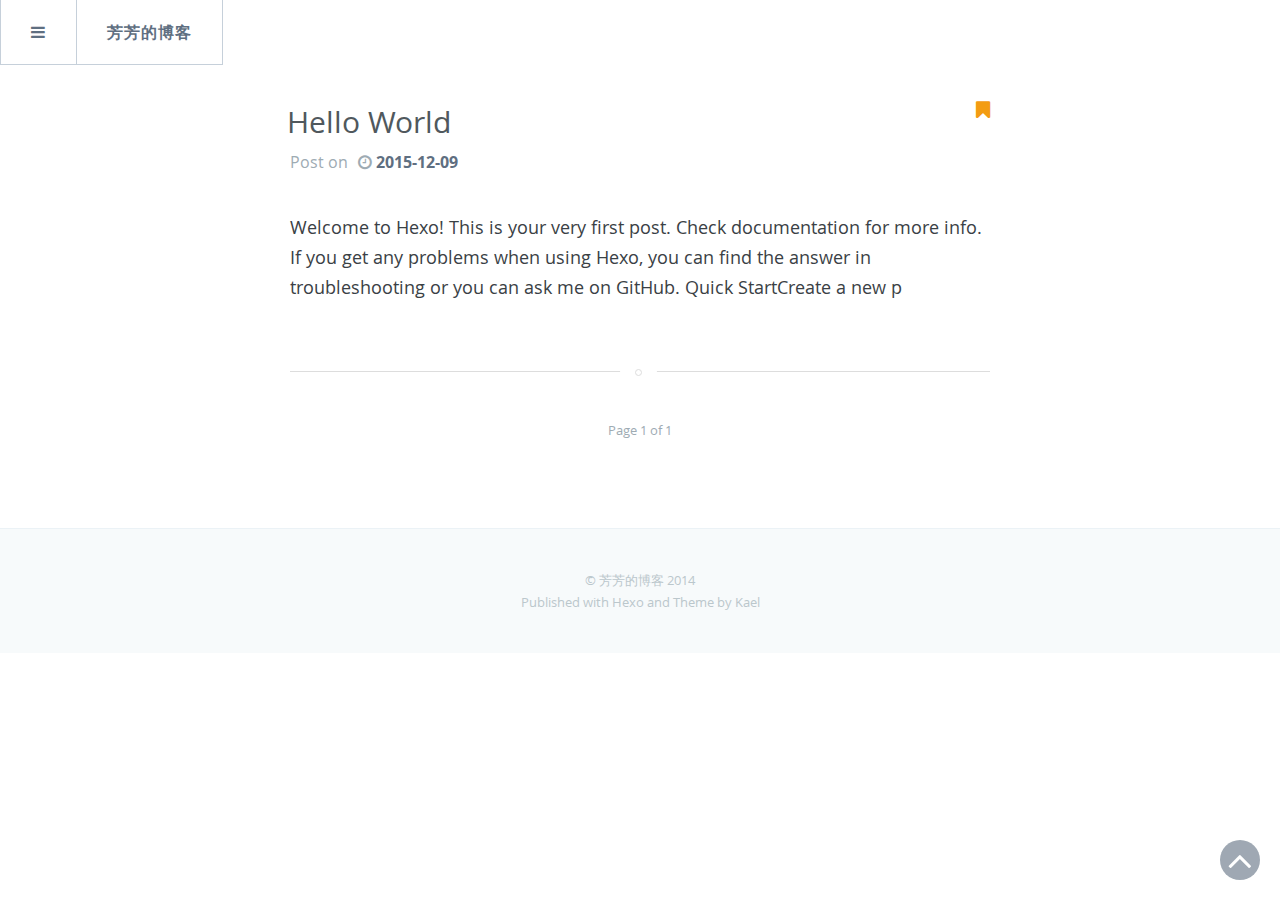
==== commit 0bd15c80: "Site updated: 2015-12-09 15:33:44" ====
--- a/archives/index.html
+++ b/archives/index.html
@@ -43,18 +43,6 @@
                                 <div class="mp-scroll">
                                 
                                 <li class="search-archive-li mp-pjax">
-                                    <a href="/2015/12/09/firstpost/">😃第一天 - 预习代码</a>
-                                </li>
-                                
-                                <li class="search-archive-li mp-pjax">
-                                    <a href="/2015/12/09/UILesson2/">😃第二天 - 预习代码</a>
-                                </li>
-                                
-                                <li class="search-archive-li mp-pjax">
-                                    <a href="/2015/12/09/UILesson1/">😃第一天 - 预习代码</a>
-                                </li>
-                                
-                                <li class="search-archive-li mp-pjax">
                                     <a href="/2015/12/09/hello-world/">Hello World</a>
                                 </li>
                                 
@@ -75,16 +63,6 @@
                             </form>
                             <ul>
                                 <div class="mp-scroll">
-                                
-                                <li class="search-category-li mp-pjax">
-                                    <a href="/categories/［UILesson1］/">&nbsp;&nbsp;&nbsp;［UILesson1］</a>
-                                    <small>2</small>
-                                </li>
-                                
-                                <li class="search-category-li mp-pjax">
-                                    <a href="/categories/［UILesson2］/">&nbsp;&nbsp;&nbsp;［UILesson2］</a>
-                                    <small>1</small>
-                                </li>
                                 
                                 </div>
                             </ul>
@@ -118,18 +96,8 @@
         <div id="pjax">
             <div class="pjax-hidden" style="display: none">
                 
-                    <a  data-pjax href="/2015/12/09/firstpost/">😃第一天 - 预习代码</a>
-                
-                    <a  data-pjax href="/2015/12/09/UILesson2/">😃第二天 - 预习代码</a>
-                
-                    <a  data-pjax href="/2015/12/09/UILesson1/">😃第一天 - 预习代码</a>
-                
                     <a  data-pjax href="/2015/12/09/hello-world/">Hello World</a>
                 
-                
-                    <a data-pjax href="/categories/［UILesson1］/">&nbsp;&nbsp;［UILesson1］</a>
-                
-                    <a data-pjax href="/categories/［UILesson2］/">&nbsp;&nbsp;［UILesson2］</a>
                 
                 
                 <a data-pjax class="fa fa-user" href="/about">&nbsp;&nbsp;&nbsp;About me</a>
@@ -174,97 +142,6 @@
                 
                 <span class="fa fa-bookmark" style="float:right;color:#f39c12"></span>
             </div>
-            <h1 class="post-title"><a data-pjax href="/2015/12/09/firstpost/">😃第一天 - 预习代码</a>
-            </h1>
-
-            <div class="post-meta">
-                Post on<span class="fa fa-clock-o"></span>
-                <time datetime="2015-12-09T06:53:30.000Z"
-                      itemprop="datePublished">2015-12-09</time>
-            </div>
-        </header>
-        <section class="post-excerpt">
-            <p>
-                
-                第一篇
-
-                
-            </p>
-            
-        </section>
-    </article>
-    
-    <article class="post">
-
-        <header class="post-header">
-            <div class="tag-tile">
-                
-                <span class="fa fa-bookmark" style="float:right;color:#f39c12"></span>
-            </div>
-            <h1 class="post-title"><a data-pjax href="/2015/12/09/UILesson2/">😃第二天 - 预习代码</a>
-            </h1>
-
-            <div class="post-meta">
-                Post on<span class="fa fa-clock-o"></span>
-                <time datetime="2015-12-09T01:58:31.000Z"
-                      itemprop="datePublished">2015-12-09</time>
-            </div>
-        </header>
-        <section class="post-excerpt">
-            <p>
-                
-                //  AppDelegate.m
-//  UILesson02基础控件2
-//  Created by Apple on 15/12/1.
-//  Copyright © 2015年 HY. All rights reserved.
-#import “AppDelegate.h”#import “ViewController.h”@interface AppDelegate ()此处有尖括号!&lt;UITextFieldDelega
-                
-            </p>
-            
-        </section>
-    </article>
-    
-    <article class="post">
-
-        <header class="post-header">
-            <div class="tag-tile">
-                
-                <span class="fa fa-bookmark" style="float:right;color:#f39c12"></span>
-            </div>
-            <h1 class="post-title"><a data-pjax href="/2015/12/09/UILesson1/">😃第一天 - 预习代码</a>
-            </h1>
-
-            <div class="post-meta">
-                Post on<span class="fa fa-clock-o"></span>
-                <time datetime="2015-12-09T01:58:31.000Z"
-                      itemprop="datePublished">2015-12-09</time>
-            </div>
-        </header>
-        <section class="post-excerpt">
-            <p>
-                
-                此博客仅作课程预习代码
-UIKit - 第一节课 - UIWindow - UIView - UILabel
-//
-//  AppDelegate.m
-//  UILesson1_UIWindow
-//  Created by Apple on 15/11/27.
-//  Copyright © 2015年 HY. All rights reserved.
-//
-#import “AppDelegate.h”#import “ViewC
-                
-            </p>
-            
-        </section>
-    </article>
-    
-    <article class="post">
-
-        <header class="post-header">
-            <div class="tag-tile">
-                
-                <span class="fa fa-bookmark" style="float:right;color:#f39c12"></span>
-            </div>
             <h1 class="post-title"><a data-pjax href="/2015/12/09/hello-world/">Hello World</a>
             </h1>
 
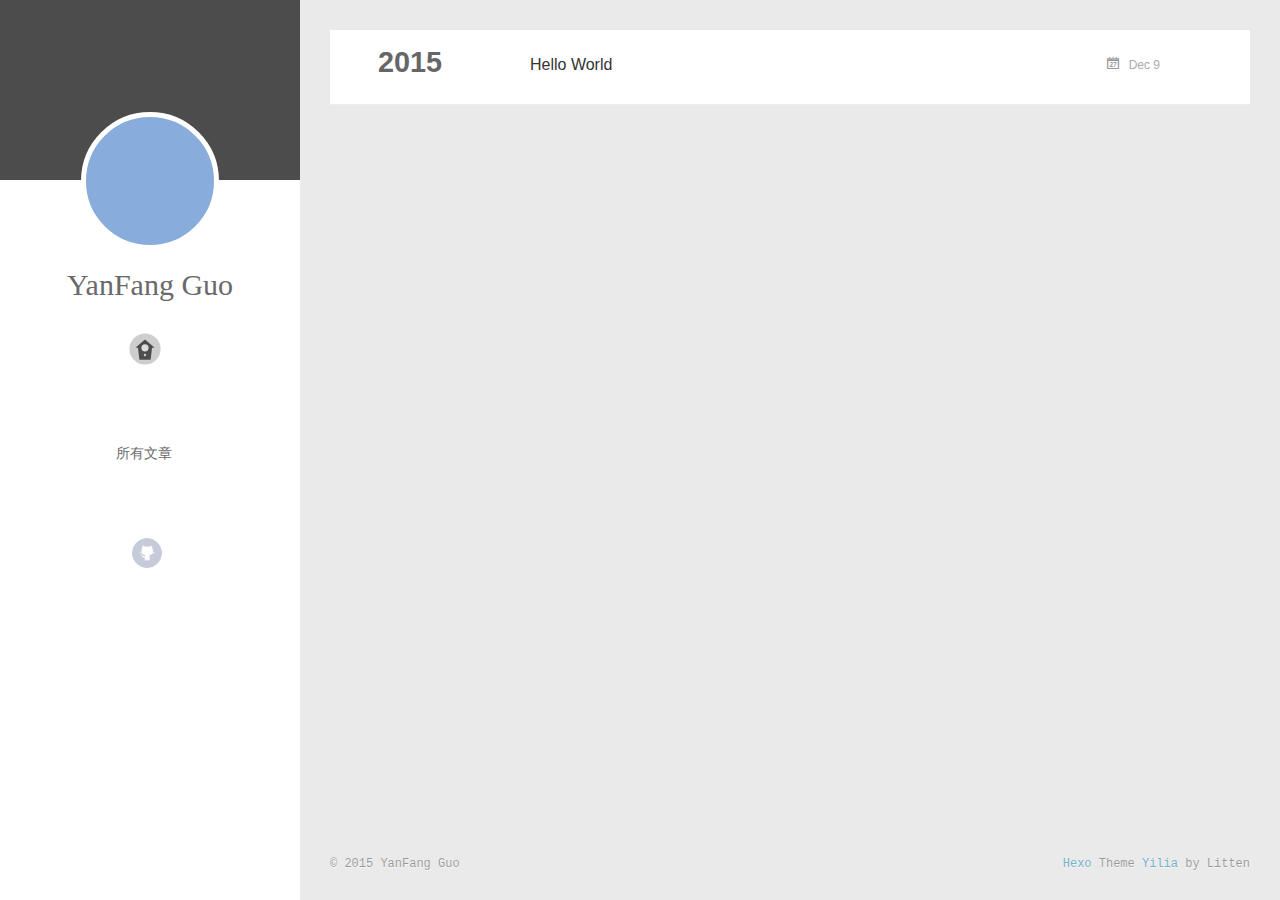
==== commit e3741664: "Site updated: 2015-12-22 09:01:04" ====
--- a/archives/index.html
+++ b/archives/index.html
@@ -1,218 +1,271 @@
 <!DOCTYPE html>
 <html>
-
 <head>
-  <meta http-equiv="Content-Type" content="text/html" charset="UTF-8" >
-  <meta http-equiv="X-UA-Compatible" content="IE=edge,chrome=1"/>
+  <meta charset="utf-8">
+  
   <title>Archives | 芳芳的博客</title>
-  <meta name="description" content="" />
-  <meta name="HandheldFriendly" content="True" />
-  <meta name="MobileOptimized" content="320" />
-  <meta name="viewport" content="width=device-width, initial-scale=1.0" />
-  <link rel="stylesheet" type="text/css" href="/css/component.css" />
-  <link rel="stylesheet" type="text/css" href="/css/screen.css" />
-  <meta name="generator" content="芳芳的博客">
-  <script src="http://static.duoshuo.com/embed.js"></script>
-  
-  
-  
-
-  
-
+  <meta name="viewport" content="width=device-width, initial-scale=1, maximum-scale=1">
+  <meta name="description">
+<meta property="og:type" content="website">
+<meta property="og:title" content="芳芳的博客">
+<meta property="og:url" content="http://yoursite.com/archives/index.html">
+<meta property="og:site_name" content="芳芳的博客">
+<meta property="og:description">
+<meta name="twitter:card" content="summary">
+<meta name="twitter:title" content="芳芳的博客">
+<meta name="twitter:description">
+  
+    <link rel="alternative" href="/atom.xml" title="芳芳的博客" type="application/atom+xml">
+  
+  
+    <link rel="icon" href="/favicon.png">
+  
+  <link rel="stylesheet" href="/css/style.css" type="text/css">
 </head>
 <body>
-<div class="container">
-    <div class="mp-pusher" id="mp-pusher">
-        <i id="scroll-up" class="fa fa-angle-up"></i>
-        <nav id="mp-menu" class="mp-menu">
-            <div class="mp-level">
-                <a data-pjax class="back-home" style="font-size: 20px" href="/"><h2 ><i class="fa fa-home"></i>
-                        Home</h2></a>
-                <ul class="first-level">
-                    <li>
-                        <a class="fa fa-archive" href="#"><i class="fa fa-angle-left">
-                            </i>&nbsp;&nbsp;Archive</a>
-                        <div class="mp-level page-list">
-                            <h2 ><i class="fa fa-archive"></i>
-                                Archive</h2>
-                            <a class="mp-back" href="#">back</a>
-                            <form id="search-form" action="">
-                                <input type="text" class="search search-archive" placeholder="Search.."/>
-                            </form>
-                            <ul>
-                                <div class="mp-scroll">
-                                
-                                <li class="search-archive-li mp-pjax">
-                                    <a href="/2015/12/09/hello-world/">Hello World</a>
-                                </li>
-                                
-                                </div>
-                            </ul>
-                        </div>
-                    </li>
-                    <li>
-                        <a class="fa fa-copy" href="#"><i class="fa fa-angle-left">
-                            </i>&nbsp;&nbsp;Categories</a>
-
-                        <div class="mp-level page-list">
-                            <h2 ><i class="fa fa-copy"></i>
-                                Categories</h2>
-                            <a class="mp-back" href="#">back</a>
-                            <form id="search-form" action="">
-                                <input type="text" class="search search-category" placeholder="Search.."/>
-                            </form>
-                            <ul>
-                                <div class="mp-scroll">
-                                
-                                </div>
-                            </ul>
-                        </div>
-                    </li>
-                    <li>
-                        <a class="fa fa-tags" href="#"><i class="fa fa-angle-left">
-                            </i>&nbsp;&nbsp;Tags</a>
-                        <div class="mp-level page-list">
-                            <h2 ><i class="fa fa-tags"></i>
-                                Tags</h2>
-                            <a class="mp-back" href="#">back</a>
-                            <form id="search-form" action="">
-                                <input type="text" class="search search-tag" placeholder="Search.."/>
-                            </form>
-                            <ul>
-                                <div class="mp-scroll">
-                                
-                                </div>
-                            </ul>
-                        </div>
-                    </li>
-                    
-                    <li class="mp-pjax"><a class="fa fa-user" href="/about">&nbsp;&nbsp;&nbsp;About me</a></li>
-                    <li><a class="fa fa-github" href="#">&nbsp;&nbsp;&nbsp;Github</a></li>
-
-                </ul>
-
-            </div>
-        </nav>
-        <div id="pjax">
-            <div class="pjax-hidden" style="display: none">
-                
-                    <a  data-pjax href="/2015/12/09/hello-world/">Hello World</a>
-                
-                
-                
-                <a data-pjax class="fa fa-user" href="/about">&nbsp;&nbsp;&nbsp;About me</a>
-            </div>
-            <nav class="nexus">
-                <li  style="border-left: 1px solid #c6d0da;">
-                    <a id="trigger" href="#"><i class="fa fa-bars"></i></a>
-                </li>
-                <li ><a id="nexus-back" data-pjax href="/">芳芳的博客</a></li>
-                
-                <div id="nav-container">
-                    <div class="post-navbar" style="line-height: 63px;display:none">
-                        <li id="navbar-title"><a href="#">undefined</a></li>
-                        <li id="navbar-toc" style="border-left: none">
-                            <a style="padding-right: 15px">
-                                <span id="toc-content" >Introduction</span><i class="fa fa-chevron-down" ></i>
-                            </a>
-                            <div class="hidden-box">
-                                <ul id="toc"></ul>
-                            </div>
-                        </li>
-                    </div>
-                </div>
-                
-            </nav>
-
-            <div class="scroller">
-            <div class="scroller-inner">
-
-
-<!-- -->
-<!--<body class="home-template">-->
-<!---->
-  
-<main class="content" role="main">
-
-    
-    <article class="post">
-
-        <header class="post-header">
-            <div class="tag-tile">
-                
-                <span class="fa fa-bookmark" style="float:right;color:#f39c12"></span>
-            </div>
-            <h1 class="post-title"><a data-pjax href="/2015/12/09/hello-world/">Hello World</a>
-            </h1>
-
-            <div class="post-meta">
-                Post on<span class="fa fa-clock-o"></span>
-                <time datetime="2015-12-09T01:48:30.000Z"
-                      itemprop="datePublished">2015-12-09</time>
-            </div>
-        </header>
-        <section class="post-excerpt">
-            <p>
-                
-                Welcome to Hexo! This is your very first post. Check documentation for more info. If you get any problems when using Hexo, you can find the answer in troubleshooting or you can ask me on GitHub.
-Quick StartCreate a new p
-                
-            </p>
-            
-        </section>
-    </article>
-    
-    <nav class="pagination" role="pagination">
-        
-        <span class="page-number">Page 1 of 1</span>
-        
-    </nav>
-</main>
-
-
-  
-<footer class="site-footer">
-    
-    <div class="inner">
-        <section class="copyright"><a href="/"></a> &copy; 芳芳的博客 2014</section>
-        <section class="poweredby">Published with <a target="_blank" href="http://hexo.io/">Hexo   </a> and Theme by <a target="_blank" href="https://github.com/yuche/hexo-theme-kael">Kael</a></section>
+  <div id="container">
+    <div class="left-col">
+    <div class="overlay"></div>
+<div class="intrude-less">
+	<header id="header" class="inner">
+		<a href="/" class="profilepic">
+			
+			<img lazy-src="http://ww2.sinaimg.cn/large/6ae34799gw1eymk0h035jj204g047wel.jpg" class="js-avatar">
+			
+		</a>
+
+		<hgroup>
+		  <h1 class="header-author"><a href="/">YanFang Guo</a></h1>
+		</hgroup>
+
+		
+
+		
+			<div class="switch-btn">
+				<div class="icon">
+					<div class="icon-ctn">
+						<div class="icon-wrap icon-house" data-idx="0">
+							<div class="birdhouse"></div>
+							<div class="birdhouse_holes"></div>
+						</div>
+						<div class="icon-wrap icon-ribbon hide" data-idx="1">
+							<div class="ribbon"></div>
+						</div>
+						
+						<div class="icon-wrap icon-link hide" data-idx="2">
+							<div class="loopback_l"></div>
+							<div class="loopback_r"></div>
+						</div>
+						
+						
+						<div class="icon-wrap icon-me hide" data-idx="3">
+							<div class="user"></div>
+							<div class="shoulder"></div>
+						</div>
+						
+					</div>
+					
+				</div>
+				<div class="tips-box hide">
+					<div class="tips-arrow"></div>
+					<ul class="tips-inner">
+						<li>菜单</li>
+						<li>标签</li>
+						
+						<li>友情链接</li>
+						
+						
+						<li>关于我</li>
+						
+					</ul>
+				</div>
+			</div>
+		
+
+		<div class="switch-area">
+			<div class="switch-wrap">
+				<section class="switch-part switch-part1">
+					<nav class="header-menu">
+						<ul>
+						
+							<li><a href="/archives">所有文章</a></li>
+				        
+						</ul>
+					</nav>
+					<nav class="header-nav">
+						<div class="social">
+							
+								<a class="github" target="_blank" href="http://www.github.com" title="github">github</a>
+					        
+						</div>
+					</nav>
+				</section>
+				
+				
+				<section class="switch-part switch-part2">
+					<div class="widget tagcloud" id="js-tagcloud">
+						
+					</div>
+				</section>
+				
+				
+				
+				<section class="switch-part switch-part3">
+					<div id="js-friends">
+					
+			        </div>
+				</section>
+				
+
+				
+				
+				<section class="switch-part switch-part4">
+				
+					<div id="js-aboutme">高瞻远瞩,脚踏实地.</div>
+				</section>
+				
+			</div>
+		</div>
+	</header>				
+</div>
     </div>
+    <div class="mid-col">
+      <nav id="mobile-nav">
+  	<div class="overlay">
+  		<div class="slider-trigger"></div>
+  		<h1 class="header-author js-mobile-header hide">YanFang Guo</h1>
+  	</div>
+	<div class="intrude-less">
+		<header id="header" class="inner">
+			<div class="profilepic">
+				<img lazy-src="http://ww2.sinaimg.cn/large/6ae34799gw1eymk0h035jj204g047wel.jpg" class="js-avatar">
+			</div>
+			<hgroup>
+			  <h1 class="header-author">YanFang Guo</h1>
+			</hgroup>
+			
+			<nav class="header-menu">
+				<ul>
+				
+					<li><a href="/archives">所有文章</a></li>
+		        
+		        <div class="clearfix"></div>
+				</ul>
+			</nav>
+			<nav class="header-nav">
+				<div class="social">
+					
+						<a class="github" target="_blank" href="http://www.github.com" title="github">github</a>
+			        
+				</div>
+			</nav>
+		</header>				
+	</div>
+</nav>
+      <div class="body-wrap">
+  
+  
+    
+    
+      
+      
+      <section class="archives-wrap">
+        <div class="archive-year-wrap">
+          <a href="/archives/2015" class="archive-year">2015</a>
+        </div>
+        <div class="archives">
+    
+    <article class="archive-article archive-type-post">
+  <div class="archive-article-inner">
+    <header class="archive-article-header">
+      	<div class="article-meta">
+	      	<a href="/2015/12/09/hello-world/" class="archive-article-date">
+  	<time datetime="2015-12-09T01:48:30.000Z" itemprop="datePublished">Dec 9</time>
+</a>
+        </div>
+    	 
+  
+    <h1 itemprop="name">
+      <a class="archive-article-title" href="/2015/12/09/hello-world/">Hello World</a>
+    </h1>
+  
+
+        <div class="article-info info-on-right">
+          
+          
+
+        </div>
+        <div class="clearfix"></div>
+    </header>
+  </div>
+</article>
+  
+  
+    </div></section>
+  
+
+    
+
+</div>
+      <footer id="footer">
+  <div class="outer">
+    <div id="footer-info">
+    	<div class="footer-left">
+    		&copy; 2015 YanFang Guo
+    	</div>
+      	<div class="footer-right">
+      		<a href="http://hexo.io/" target="_blank">Hexo</a>  Theme <a href="https://github.com/litten/hexo-theme-yilia" target="_blank">Yilia</a> by Litten
+      	</div>
+    </div>
+  </div>
 </footer>
-</div>
-</div><!-- /scroller -->
-
-</div><!-- /pusher -->
-</div><!-- /container -->
-</div>
-
-<!-- Easter eggs -->
-
-<div class="egg animated">
-    <a id="close-button" href="#">X</a>
-    <div class="block">
-        <div class="loading">
-            <span class="ball1"></span>
-            <span class="ball2"></span>
-        </div>
     </div>
-</div>
-  
-<script src="//cdn.staticfile.org/jquery/1.11.0/jquery.min.js"></script>
+    
+  <link rel="stylesheet" href="/fancybox/jquery.fancybox.css" type="text/css">
+
+
 <script>
-    if (!window.jQuery) {
-        var script = document.createElement('script');
-        script.src = "/js/jquery.min.js";
-        document.body.appendChild(script);
+	var yiliaConfig = {
+		fancybox: true,
+		mathjax: true,
+		animate: true,
+		isHome: false,
+		isPost: false,
+		isArchive: true,
+		isTag: false,
+		isCategory: false,
+		open_in_new: true
+	}
+</script>
+<script src="http://7.url.cn/edu/jslib/comb/require-2.1.6,jquery-1.9.1.min.js" type="text/javascript"></script>
+<script src="/js/main.js" type="text/javascript"></script>
+
+
+
+
+
+
+<script type="text/x-mathjax-config">
+MathJax.Hub.Config({
+    tex2jax: {
+        inlineMath: [ ['$','$'], ["\\(","\\)"]  ],
+        processEscapes: true,
+        skipTags: ['script', 'noscript', 'style', 'textarea', 'pre', 'code']
     }
+});
+
+MathJax.Hub.Queue(function() {
+    var all = MathJax.Hub.getAllJax(), i;
+    for(i=0; i < all.length; i += 1) {
+        all[i].SourceElement().parentNode.className += ' has-jax';                 
+    }       
+});
 </script>
-<script type="text/javascript" src="/js/lib.js"></script>
-<script type="text/javascript" src="/js/main.js"></script>
-
-
-
-
-
-
-
+
+<script type="text/javascript" src="http://cdn.mathjax.org/mathjax/latest/MathJax.js?config=TeX-AMS-MML_HTMLorMML">
+</script>
+
+
+  </div>
 </body>
-</html>
+</html>--- a/css/style.css
+++ b/css/style.css
@@ -0,0 +1,2291 @@
+body {
+  width: 100%;
+}
+body:before,
+body:after {
+  content: "";
+  display: table;
+}
+body:after {
+  clear: both;
+}
+@font-face {
+  font-family: 'FontAwesome';
+  src: url("fonts/fontawesome-webfont.eot");
+  src: url("fonts/fontawesome-webfont.eot?#iefix") format("embedded-opentype"), url("fonts/fontawesome-webfont.woff") format("woff"), url("fonts/fontawesome-webfont.ttf") format("truetype"), url("fonts/fontawesome-webfont.svgz#FontAwesomeRegular") format("svg"), url("fonts/fontawesome-webfont.svg#FontAwesomeRegular") format("svg");
+  font-weight: normal;
+  font-style: normal;
+}
+html,
+body,
+div,
+span,
+applet,
+object,
+iframe,
+h1,
+h2,
+h3,
+h4,
+h5,
+h6,
+p,
+blockquote,
+pre,
+a,
+abbr,
+acronym,
+address,
+big,
+cite,
+code,
+del,
+dfn,
+em,
+img,
+ins,
+kbd,
+q,
+s,
+samp,
+small,
+strike,
+strong,
+sub,
+sup,
+tt,
+var,
+dl,
+dt,
+dd,
+ol,
+ul,
+li,
+fieldset,
+form,
+label,
+legend,
+table,
+caption,
+tbody,
+tfoot,
+thead,
+tr,
+th,
+td {
+  margin: 0;
+  padding: 0;
+  border: 0;
+  outline: 0;
+  font-weight: inherit;
+  font-style: inherit;
+  font-family: inherit;
+  font-size: 100%;
+  vertical-align: baseline;
+}
+body {
+  line-height: 1;
+  color: #000;
+  background: #fff;
+}
+ol,
+ul {
+  list-style: none;
+}
+table {
+  border-collapse: separate;
+  border-spacing: 0;
+  vertical-align: middle;
+}
+caption,
+th,
+td {
+  text-align: left;
+  font-weight: normal;
+  vertical-align: middle;
+}
+a img {
+  border: none;
+}
+ol {
+  list-style: decimal;
+  padding-left: 20px;
+}
+ul {
+  list-style: none;
+}
+input,
+button {
+  margin: 0;
+  padding: 0;
+}
+input::-moz-focus-inner,
+button::-moz-focus-inner {
+  border: 0;
+  padding: 0;
+}
+@font-face {
+  font-family: FontAwesome;
+  font-style: normal;
+  font-weight: normal;
+  src: url("fonts/fontawesome-webfont.eot?v=#4.0.3");
+  src: url("fonts/fontawesome-webfont.eot?#iefix&v=#4.0.3") format("embedded-opentype"), url("fonts/fontawesome-webfont.woff?v=#4.0.3") format("woff"), url("fonts/fontawesome-webfont.ttf?v=#4.0.3") format("truetype"), url("fonts/fontawesome-webfont.svg#fontawesomeregular?v=#4.0.3") format("svg");
+}
+html,
+body,
+#container {
+  height: 100%;
+}
+body {
+  font-family: "微软雅黑", "HelveticaNeue-Light", "Helvetica Neue Light", "Helvetica Neue", Helvetica, Arial, sans-serif;
+  font-size: 16px;
+  background: #fff;
+  color: rgba(0,0,0,0.6);
+  -webkit-overflow-scrolling: touch;
+}
+h1,
+h2,
+h3 {
+  display: block;
+}
+h1 {
+  font-size: 1.5em;
+}
+h2 {
+  font-size: 1.3em;
+}
+h3 {
+  font-size: 1.1em;
+}
+h4,
+h5,
+h6 {
+  font-size: 1em;
+}
+a {
+  text-decoration: none;
+  outline-width: 0;
+  color: #258fb8;
+  outline: none;
+}
+.alignleft {
+  float: left;
+}
+.alignright {
+  float: right;
+}
+.clearfix {
+  *zoom: 1;
+}
+.clearfix:after {
+  content: "";
+  display: table;
+  clear: both;
+}
+.inner {
+  width: 1000px;
+  margin: 0 auto;
+}
+.hide {
+  display: none;
+}
+@media screen and (max-width: 1040px) {
+  .inner {
+    width: 100%;
+  }
+}
+#container {
+  position: relative;
+  min-height: 100%;
+}
+#container #mobile-nav {
+  display: none;
+}
+#container #mobile-nav .overlay {
+  height: 110px;
+  position: absolute;
+  width: 100%;
+  background: #4d4d4d;
+}
+#container #mobile-nav .overlay.fixed {
+  position: fixed;
+  height: 42px;
+  z-index: 99;
+}
+#container #mobile-nav #header {
+  padding: 10px 0 0 0;
+}
+#container #mobile-nav #header .profilepic {
+  display: block;
+  position: relative;
+  z-index: 100;
+}
+#container #mobile-nav #header .header-menu {
+  height: auto;
+  margin: 10px;
+}
+#container #mobile-nav #header .header-menu ul {
+  text-align: center;
+  cursor: default;
+}
+#container #mobile-nav #header .header-menu li {
+  display: inline-block;
+  margin: 3px;
+}
+#container .left-col {
+  background: #fff;
+  width: 300px;
+  position: fixed;
+  opacity: 1;
+  -webkit-transition: all 0.2s ease-in;
+  -moz-transition: all 0.2s ease-in;
+  -ms-transition: all 0.2s ease-in;
+  transition: all 0.2s ease-in;
+  height: 100%;
+}
+#container .left-col .overlay {
+  width: 100%;
+  height: 180px;
+  background-color: #000;
+  position: absolute;
+  opacity: 0.7;
+}
+#container .left-col .intrude-less {
+  width: 76%;
+  text-align: center;
+  margin: 112px auto 0;
+}
+#container .mid-col {
+  position: absolute;
+  right: 0;
+  min-height: 100%;
+  background: #eaeaea;
+  left: 300px;
+  width: auto;
+}
+@media screen and (max-width: 800px) {
+  #container .left-col {
+    display: none;
+  }
+  #container .mid-col {
+    left: 0;
+  }
+  #container #header .header-nav {
+    position: relative;
+  }
+  #container .header-author.fixed {
+    position: fixed;
+    top: -13px;
+    width: 100%;
+    color: #ddd;
+  }
+  #container .overlay .slider-trigger {
+    position: absolute;
+    z-index: 101;
+    bottom: 0;
+    left: 0;
+    width: 42px;
+    height: 42px;
+  }
+  #container .overlay .slider-trigger:hover {
+    background: #444;
+  }
+  #container .overlay .slider-trigger:before {
+    color: #ddd;
+    content: "\f00b";
+    font: 16px FontAwesome;
+    width: 16px;
+    height: 16px;
+    margin-left: 9px;
+    margin-top: 14px;
+    display: block;
+  }
+  #container .article-header {
+    border-left: none;
+    padding: 0;
+    border-bottom: 1px dotted #ddd;
+  }
+  #container .article-header h1 {
+    margin-bottom: 10px;
+  }
+  #container .header-subtitle {
+    padding: 0 24px;
+  }
+  #container .article-info-index.article-info {
+    padding-top: 10px;
+    margin: 0;
+    border-top: 1px solid #ddd;
+  }
+  #container .article-info-post.article-info {
+    margin: 0;
+    padding-top: 10px;
+    border: none;
+  }
+  #container .article-more-link a {
+    float: right;
+  }
+  #container #viewer-box .viewer-box-l {
+    font-size: 14px;
+  }
+  #container .article {
+    padding: 10px;
+    margin: 10px;
+    font-size: 14px;
+  }
+  #container .article .article-entry {
+    padding-left: 0;
+    padding-right: 0;
+    padding-top: 10px;
+  }
+  #container .article .article-title {
+    font-size: 18px;
+    max-width: 185px;
+    display: block;
+    margin: 0;
+  }
+  #container .article .article-meta {
+    width: auto;
+    height: 30px;
+    margin-top: -5px;
+    position: ralative;
+  }
+  #container .article .article-meta .article-date {
+    font-size: 12px;
+    -webkit-border-radius: 0;
+    border-radius: 0;
+    color: #666;
+    background: none;
+    height: auto;
+    padding: 0;
+    margin: 0;
+    width: 100%;
+    text-align: left;
+    margin-left: 10px;
+  }
+  #container .article .article-meta .article-date time {
+    width: auto;
+    float: right;
+    margin-right: 10px;
+  }
+  #container .article .article-meta .article-tag-list {
+    margin-top: 7px;
+    position: absolute;
+    right: 10px;
+    top: 0;
+  }
+  #container .article .article-meta .article-tag-list:before {
+    float: left;
+    margin-top: 1px;
+    left: 0;
+  }
+  #container .article .article-meta .article-tag-list .article-tag-list-item {
+    float: left;
+    padding-left: 0;
+    width: auto;
+    max-width: 83px;
+  }
+  #container .article .article-meta .article-category {
+    margin-top: 7px;
+    position: absolute;
+    right: 10px;
+    top: -30px;
+  }
+  #container .article .article-meta .article-category:before {
+    float: left;
+    margin-top: 1px;
+    left: 15px;
+  }
+  #container .article .article-meta .article-category .article-category-link {
+    max-width: 83px;
+    width: auto;
+    padding-left: 10px;
+  }
+  #container .article .article-nav-link-wrap {
+    margin: 5px 0;
+  }
+  #container .article .article-nav-link-wrap strong {
+    float: left;
+    margin-right: 5px;
+  }
+  #container .article #article-nav-older {
+    float: none;
+    display: block;
+  }
+  #container .share {
+    padding: 3px 10px;
+  }
+  #container .duoshuo {
+    padding: 0 13px;
+  }
+  #container #disqus_thread {
+    padding: 0 13px;
+  }
+  #container #mobile-nav {
+    display: block;
+  }
+  #container #page-nav .extend {
+    opacity: 1;
+  }
+  #container .instagram .open-ins {
+    left: 2px;
+    top: -30px;
+    color: #aaa;
+  }
+  #container .info-on-right {
+    float: initial;
+  }
+  #container .archives-wrap {
+    margin: 10px 10px 0px;
+    padding: 10px;
+  }
+  #container .archives-wrap .archive-article-title {
+    font-size: 14px;
+  }
+  #container .archives-wrap .archive-year-wrap {
+    position: relative;
+    padding: 0 0 0 0;
+  }
+  #container .archives-wrap .archive-year-wrap a {
+    padding: 0 0 0 0;
+  }
+  #container .archives-wrap .article-meta .archive-article-date {
+    font-size: 12px;
+    margin-right: 10px;
+    margin-top: -5px;
+  }
+  #container .archives-wrap .article-meta .article-tag-list-link {
+    font-size: 12px;
+  }
+  #container .archives .archive-article {
+    padding: 10px 0;
+    margin-left: 0;
+  }
+  #container #footer .footer-left {
+    float: initial;
+    margin-bottom: 10px;
+  }
+  #container #footer .footer-right {
+    float: initial;
+  }
+}
+.header-author {
+  text-align: center;
+  margin: 0.67em 0;
+  font-family: Roboto, "Roboto", serif;
+  font-size: 30px;
+  -webkit-transition: 0.3s;
+  -moz-transition: 0.3s;
+  -ms-transition: 0.3s;
+  transition: 0.3s;
+}
+#header {
+  width: 100%;
+}
+#header a {
+  color: #696969;
+}
+#header a:hover {
+  color: #b0a0aa;
+}
+#header .profilepic {
+  text-align: center;
+  display: block;
+  border: 5px solid #fff;
+  -webkit-border-radius: 300px;
+  border-radius: 300px;
+  width: 128px;
+  height: 128px;
+  margin: 0 auto;
+  position: relative;
+  overflow: hidden;
+  background: #88acdb;
+  -webkit-transition: all 0.2s ease-in;
+  display: -webkit-box;
+  -webkit-box-orient: horizontal;
+  -webkit-box-pack: center;
+  -webkit-box-align: center;
+  text-align: center;
+}
+#header .profilepic img {
+  width: 20%;
+  height: 20%;
+  -webkit-border-radius: 300px;
+  border-radius: 300px;
+  opacity: 0;
+  -webkit-transition: all 0.2s ease-in;
+}
+#header .profilepic img.show {
+  width: 100%;
+  height: 100%;
+  opacity: 1;
+}
+#header .header-subtitle {
+  text-align: center;
+  color: #999;
+  font-size: 14px;
+  line-height: 25px;
+  overflow: hidden;
+  text-overflow: ellipsis;
+  display: -webkit-box;
+  -webkit-line-clamp: 2;
+  -webkit-box-orient: vertical;
+}
+#header .header-menu {
+  font-weight: 300;
+  line-height: 31px;
+  cursor: pointer;
+  text-transform: uppercase;
+  float: none;
+  height: 150px;
+  margin-left: -12px;
+  text-align: center;
+  display: -webkit-box;
+  -webkit-box-orient: horizontal;
+  -webkit-box-pack: center;
+  -webkit-box-align: center;
+}
+#header .header-menu li {
+  cursor: default;
+}
+#header .header-menu li a {
+  font-size: 14px;
+  min-width: 300px;
+}
+#header .switch-area {
+  position: relative;
+  width: 100%;
+  overflow: hidden;
+  min-height: 500px;
+  font-size: 14px;
+}
+#header .switch-area .switch-wrap {
+  -webkit-transition: -webkit-transform 0.3s ease-in;
+  -moz-transition: -moz-transform 0.3s ease-in;
+  -ms-transition: -ms-transform 0.3s ease-in;
+  transition: transform 0.3s ease-in;
+  position: relative;
+}
+#header .turn-left {
+  -webkit-transform: translate(-100%, 0);
+  -moz-transform: translate(-100%, 0);
+  -ms-transform: translate(-100%, 0);
+  transform: translate(-100%, 0);
+}
+#header .header-nav {
+  width: 100%;
+  position: absolute;
+  -webkit-transition: -webkit-transform 0.3s ease-in;
+  -moz-transition: -moz-transform 0.3s ease-in;
+  -ms-transition: -ms-transform 0.3s ease-in;
+  transition: transform 0.3s ease-in;
+}
+#header .header-nav .social {
+  margin-right: 15px;
+  margin-top: 10px;
+  text-align: center;
+}
+#header .header-nav .social a {
+  -webkit-border-radius: 50%;
+  border-radius: 50%;
+  display: -moz-inline-stack;
+  display: inline-block;
+  vertical-align: middle;
+  *vertical-align: auto;
+  zoom: 1;
+  *display: inline;
+  text-indent: -9999px;
+  margin: 0 8px 15px 8px;
+  opacity: 0.7;
+  width: 28px;
+  height: 28px;
+  -webkit-transition: 0.3s;
+  -moz-transition: 0.3s;
+  -ms-transition: 0.3s;
+  transition: 0.3s;
+}
+#header .header-nav .social a:hover {
+  opacity: 1;
+}
+#header .header-nav .social a:last-of-type {
+  margin-right: 0;
+}
+#header .header-nav .social a.weibo {
+  background: url("/img/weibo.png") center no-repeat #aaf;
+  border: 1px solid #aaf;
+}
+#header .header-nav .social a.weibo:hover {
+  border: 1px solid #aaf;
+}
+#header .header-nav .social a.rss {
+  background: url("/img/rss.png") center no-repeat #ef7522;
+  border: 1px solid #ef7522;
+}
+#header .header-nav .social a.rss:hover {
+  border: 1px solid #cf5d0f;
+}
+#header .header-nav .social a.github {
+  background: url("/img/github.png") center no-repeat #afb6ca;
+  border: 1px solid #afb6ca;
+}
+#header .header-nav .social a.github:hover {
+  border: 1px solid #909ab6;
+}
+#header .header-nav .social a.facebook {
+  background: url("/img/facebook.png") center no-repeat #3b5998;
+  border: 1px solid #3b5998;
+}
+#header .header-nav .social a.facebook:hover {
+  border: 1px solid #2d4373;
+}
+#header .header-nav .social a.google {
+  background: url("/img/google.png") center no-repeat #c83d20;
+  border: 1px solid #c83d20;
+}
+#header .header-nav .social a.google:hover {
+  border: 1px solid #9c3019;
+}
+#header .header-nav .social a.twitter {
+  background: url("/img/twitter.png") center no-repeat #55cff8;
+  border: 1px solid #55cff8;
+}
+#header .header-nav .social a.twitter:hover {
+  border: 1px solid #24c1f6;
+}
+#header .header-nav .social a.linkedin {
+  background: url("/img/linkedin.png") center no-repeat #005a87;
+  border: 1px solid #005a87;
+}
+#header .header-nav .social a.linkedin:hover {
+  border: 1px solid #006b98;
+}
+#header .header-nav .social a.zhihu {
+  background: url("/img/zhihu.png") center no-repeat #0078d8;
+  border: 1px solid #0078d8;
+}
+#header .header-nav .social a.zhihu:hover {
+  border: 1px solid #0078d8;
+}
+#header .header-nav .social a.douban {
+  background: url("/img/douban.png") center no-repeat #06c611;
+  border: 1px solid #06c611;
+}
+#header .header-nav .social a.douban:hover {
+  border: 1px solid #06c611;
+}
+#header .header-nav .social a.mail {
+  background: url("/img/mail.png") center no-repeat #005a87;
+  border: 1px solid #005a87;
+}
+#header .header-nav .social a.mail:hover {
+  border: 1px solid #006b98;
+}
+#header .switch-part {
+  width: 100%;
+  position: absolute;
+}
+#header .switch-part1 {
+  left: 0;
+}
+#header .switch-part2 {
+  left: 100%;
+  top: 20px;
+  overlay-x: hidden;
+  overflow-y: auto;
+  max-height: 200px;
+}
+#header .switch-part3 {
+  left: 200%;
+  line-height: 30px;
+}
+#header .switch-part3 .switch-friends-link {
+  margin-right: 9px;
+  -webkit-border-radius: 3px;
+  border-radius: 3px;
+  padding: 5px;
+}
+#header .switch-part3 .switch-friends-link:hover {
+  background: #88acdb;
+  color: #fff;
+}
+#header .switch-part4 {
+  left: 300%;
+  text-align: left;
+  line-height: 30px;
+}
+.duoshuo {
+  padding: 0 40px;
+}
+#disqus_thread {
+  padding: 0 40px;
+}
+.archives-wrap {
+  position: relative;
+  margin: 0 30px;
+  padding-right: 60px;
+  border-bottom: 1px solid #eee;
+  background: #fff;
+}
+.archives-wrap:first-child {
+  margin-top: 30px;
+}
+.archives-wrap:last-child {
+  margin-bottom: 80px;
+}
+.archives-wrap .archive-year-wrap {
+  line-height: 35px;
+  width: 200px;
+  position: absolute;
+  padding-top: 15px;
+  font-size: 1.8em;
+}
+.archives-wrap .archive-year-wrap a {
+  color: #666;
+  font-weight: bold;
+  padding-left: 48px;
+}
+.archives {
+  position: relative;
+}
+.archives .article-info {
+  border: none;
+}
+.archives .archive-article {
+  margin-left: 200px;
+  padding: 20px 0;
+  border-bottom: 1px solid #eee;
+  border-top: 1px solid #fff;
+  position: relative;
+}
+.archives .archive-article:first-child {
+  border-top: none;
+}
+.archives .archive-article:last-child {
+  border-bottom: none;
+}
+.archives .archive-article-title {
+  font-size: 16px;
+  color: #333;
+  -webkit-transition: color 0.3s;
+  -moz-transition: color 0.3s;
+  -ms-transition: color 0.3s;
+  transition: color 0.3s;
+}
+.archives .archive-article-title:hover {
+  color: #657b83;
+}
+.archives .archive-article-title span {
+  display: block;
+  color: #a8a8a8;
+  font-size: 12px;
+  line-height: 14px;
+  height: 7px;
+  padding-left: 2px;
+}
+.archives .archive-article-title span:before {
+  display: inline-block;
+  content: "“";
+  font-family: serif;
+  font-size: 30px;
+  float: left;
+  margin: 4px 4px 0 -12px;
+  color: #c8c8c8;
+}
+.archive-article-inner .archive-article-header {
+  position: relative;
+}
+.archive-article-inner .article-meta {
+  position: relative;
+  float: right;
+  margin-top: -10px;
+  color: #555;
+  background: none;
+  text-align: right;
+  width: auto;
+}
+.archive-article-inner .article-meta .article-date time {
+  color: #aaa;
+}
+.archive-article-inner .article-meta .archive-article-date,
+.archive-article-inner .article-meta .article-tag-list {
+  margin-right: 30px;
+  display: -moz-inline-stack;
+  display: inline-block;
+  vertical-align: middle;
+  zoom: 1;
+  color: #666;
+  font-size: 14px;
+}
+.archive-article-inner .article-meta .archive-article-date {
+  cursor: default;
+  font-size: 12px;
+  margin-bottom: 5px;
+  margin-top: -10px;
+}
+.archive-article-inner .article-meta .archive-article-date time:before {
+  content: "\f073";
+  color: #999;
+  position: relative;
+  margin-right: 10px;
+  font: 16px FontAwesome;
+}
+.archive-article-inner .article-meta .article-category:before {
+  float: left;
+  margin-top: 1px;
+  left: 15px;
+}
+.archive-article-inner .article-meta .article-category .article-category-link {
+  width: auto;
+  max-width: 83px;
+  padding-left: 10px;
+}
+.archive-article-inner .article-meta .article-tag-list {
+  margin-top: 0px;
+}
+.archive-article-inner .article-meta .article-tag-list:before {
+  left: 15px;
+}
+.archive-article-inner .article-meta .article-tag-list .article-tag-list-item {
+  display: inline-block;
+  width: auto;
+  max-width: 83px;
+  padding-left: 8px;
+  font-size: 12px;
+}
+.body-wrap {
+  margin-bottom: 80px;
+}
+.article {
+  margin: 30px;
+  position: relative;
+  border: 1px solid #ddd;
+  background: #fff;
+  -webkit-transition: all 0.2s ease-in;
+}
+.article.show {
+  visibility: visible;
+  -webkit-animation: cd-bounce-1 0.6s;
+  -moz-animation: cd-bounce-1 0.6s;
+  -webkit-animation: cd-bounce-1 0.6s;
+  -moz-animation: cd-bounce-1 0.6s;
+  -ms-animation: cd-bounce-1 0.6s;
+  animation: cd-bounce-1 0.6s;
+}
+.article.hidden {
+  visibility: hidden;
+}
+.article img {
+  max-width: 100%;
+}
+@-webkit-keyframes cd-bounce-1 {
+  0% {
+    opacity: 0;
+    -webkit-transform: scale(1);
+  }
+  60% {
+    opacity: 1;
+    -webkit-transform: scale(1.01);
+  }
+  100% {
+    -webkit-transform: scale(1);
+  }
+}
+@-moz-keyframes cd-bounce-1 {
+  0% {
+    opacity: 0;
+    -moz-transform: scale(1);
+  }
+  60% {
+    opacity: 1;
+    -moz-transform: scale(1.01);
+  }
+  100% {
+    -moz-transform: scale(1);
+  }
+}
+.article-index {
+  margin-left: 200px;
+  padding: 15px 0;
+  margin-right: 75px;
+}
+.article-index .brief {
+  display: block;
+  color: #a8a8a8;
+  font-size: 12px;
+  line-height: 14px;
+  height: 7px;
+  padding-left: 2px;
+}
+.article-index .brief:before {
+  display: inline-block;
+  content: "“";
+  font-family: serif;
+  font-size: 30px;
+  float: left;
+  margin: 4px 4px 0 -12px;
+  color: #c8c8c8;
+}
+.article-title {
+  color: #696969;
+  margin-left: 0px;
+  font-weight: 300;
+  line-height: 35px;
+  margin-bottom: 20px;
+  font-size: 26px;
+  -webkit-transition: color 0.3s;
+  -moz-transition: color 0.3s;
+  -o-transition: color 0.3s;
+  -webkit-transition: color 0.3s;
+  -moz-transition: color 0.3s;
+  -ms-transition: color 0.3s;
+  transition: color 0.3s;
+}
+.article-title:hover {
+  color: #b0a0aa;
+}
+.article-inner {
+  position: relative;
+  margin-bottom: 20px;
+}
+.article-header {
+  border-left: 5px solid;
+  padding: 15px 0px 15px 25px;
+}
+.article-info.info-on-right {
+  margin: 10px 0 0 0;
+  float: right;
+}
+.article-info-index.article-info {
+  padding-top: 20px;
+  margin: 30px 30px 0 30px;
+  border-top: 1px solid #ddd;
+}
+.article-info-post.article-info {
+  padding: 0;
+  border: none;
+  margin: -30px 0 20px 30px;
+}
+.article-entry {
+  line-height: 1.8em;
+  padding-right: 30px;
+  padding-left: 30px;
+}
+.article-entry p {
+  margin-top: 10px;
+}
+.article-entry p code,
+.article-entry li code {
+  padding: 1px 3px;
+  margin: 0 3px;
+  background: #ddd;
+  border: 1px solid #ccc;
+  font-family: Menlo, Monaco, "Andale Mono", "lucida console", "Courier New", monospace;
+  word-wrap: break-word;
+  font-size: 14px;
+}
+.article-entry blockquote {
+  background: #ddd;
+  border-left: 5px solid #ccc;
+  padding: 15px 20px;
+  margin-top: 10px;
+  border-left: 5px solid #657b83;
+  background: #f6f6f6;
+}
+.article-entry blockquote p {
+  margin-top: 0;
+}
+.article-entry em {
+  font-style: italic;
+}
+.article-entry ul li:before {
+  content: "";
+  width: 6px;
+  height: 6px;
+  border: 1px solid #999;
+  -webkit-border-radius: 10px;
+  border-radius: 10px;
+  background: #aaa;
+  display: inline-block;
+  margin-right: 10px;
+  float: left;
+  margin-top: 12px;
+}
+.article-entry ul,
+.article-entry ol {
+  font-size: 14px;
+  margin: 10px 0px;
+}
+.article-entry li ul,
+.article-entry li ol {
+  margin-left: 30px;
+}
+.article-entry li ul li:before,
+.article-entry li ol li:before {
+  content: "";
+  background: #dedede;
+}
+.article-entry h1 {
+  margin-top: 30px;
+}
+.article-entry h2 {
+  margin-top: 20px;
+  font-weight: 300;
+  color: #574c4c;
+  padding-bottom: 5px;
+  border-bottom: 1px solid #ddd;
+}
+.article-entry h3,
+.article-entry h4,
+.article-entry h5,
+.article-entry h6 {
+  margin-top: 20px;
+  font-weight: 300;
+  color: #574c4c;
+  padding-bottom: 5px;
+  border-bottom: 1px solid #ddd;
+}
+.article-entry video {
+  max-width: 100%;
+}
+.article-entry strong {
+  font-weight: bold;
+}
+.article-entry .caption {
+  display: block;
+  font-size: 0.8em;
+  color: #aaa;
+}
+.article-entry hr {
+  height: 0;
+  margin-top: 20px;
+  margin-bottom: 20px;
+  border-left: 0;
+  border-right: 0;
+  border-top: 1px solid #ddd;
+  border-bottom: 1px solid #fff;
+}
+.article-entry pre {
+  font-size: 1/0.9em;
+  line-height: 1.5;
+  margin-top: 10px;
+  padding: 5px 15px;
+  overflow-x: auto;
+  color: #657b83;
+  font-size: 10px;
+  border: 1px solid #ccc;
+  text-shadow: 0 1px #444;
+  font-family: Menlo, Monaco, "Andale Mono", "lucida console", "Courier New", monospace;
+}
+.article-entry pre code {
+  font-size: 14px;
+}
+.article-entry table {
+  width: 100%;
+  border: 1px solid #dedede;
+  margin: 15px 0;
+  border-collapse: collapse;
+}
+.article-entry table tr,
+.article-entry table td {
+  height: 35px;
+}
+.article-entry table thead tr {
+  background: #f8f8f8;
+}
+.article-entry table tbody tr:hover {
+  background: #efefef;
+}
+.article-entry table td,
+.article-entry table th {
+  border: 1px solid #dedede;
+  padding: 0 10px;
+}
+.article-entry figure table {
+  border: none;
+  width: auto;
+  margin: 0;
+}
+.article-entry figure table tbody tr:hover {
+  background: none;
+}
+.article-meta {
+  width: 150px;
+  font-size: 14;
+  text-align: right;
+  position: absolute;
+  right: 0;
+  top: 23px;
+  text-align: center;
+  z-index: 1;
+}
+.article-meta time {
+  color: #aaa;
+}
+.article-meta time:before {
+  color: #999;
+  content: "\f073";
+  font: 17px FontAwesome;
+  margin-right: 10px;
+}
+.article-more-link {
+  margin-top: 5px;
+  text-align: right;
+}
+.article-more-link a {
+  background: #4d4d4d;
+  color: #fff;
+  font-size: 12px;
+  padding: 2px 8px 4px;
+  line-height: 16px;
+  -webkit-border-radius: 2px;
+  -moz-border-radius: 2px;
+  -webkit-border-radius: 2px;
+  border-radius: 2px;
+  -webkit-transition: background 0.3s;
+  -moz-transition: background 0.3s;
+  -ms-transition: background 0.3s;
+  transition: background 0.3s;
+}
+.article-more-link a:hover {
+  background: #3c3c3c;
+}
+.article-more-link a.hidden {
+  visibility: hidden;
+}
+#article-nav {
+  margin: 80px 0 30px 0;
+  padding-bottom: 10px;
+}
+#article-nav .article-nav-link-wrap {
+  margin: 0px 30px 0px 30px;
+  font-size: 14px;
+  color: #333;
+}
+#article-nav .article-nav-link-wrap .article-nav-title {
+  display: inline-block;
+  font-size: 12px;
+  color: #aaa;
+  -webkit-transition: color 0.3s;
+  -moz-transition: color 0.3s;
+  -ms-transition: color 0.3s;
+  transition: color 0.3s;
+}
+#article-nav .article-nav-link-wrap strong {
+  background: #ddd;
+  color: #fff;
+  -webkit-border-radius: 100%;
+  border-radius: 100%;
+  width: 15px;
+  height: 15px;
+  display: inline-block;
+  text-align: center;
+  -webkit-transition: background 0.3s;
+  -moz-transition: background 0.3s;
+  -ms-transition: background 0.3s;
+  transition: background 0.3s;
+}
+#article-nav .article-nav-link-wrap:hover strong {
+  background: #4d4d4d;
+}
+#article-nav .article-nav-link-wrap:hover .article-nav-title {
+  color: #4d4d4d;
+}
+#article-nav #article-nav-older {
+  float: right;
+}
+@-moz-keyframes cd-bounce-1 {
+  0% {
+    opacity: 0;
+    -webkit-transform: scale(1);
+    -moz-transform: scale(1);
+    -ms-transform: scale(1);
+    -o-transform: scale(1);
+    -webkit-transform: scale(1);
+    -moz-transform: scale(1);
+    -ms-transform: scale(1);
+    transform: scale(1);
+  }
+  60% {
+    opacity: 1;
+    -webkit-transform: scale(1.01);
+    -moz-transform: scale(1.01);
+    -ms-transform: scale(1.01);
+    -o-transform: scale(1.01);
+    -webkit-transform: scale(1.01);
+    -moz-transform: scale(1.01);
+    -ms-transform: scale(1.01);
+    transform: scale(1.01);
+  }
+  100% {
+    -webkit-transform: scale(1);
+    -moz-transform: scale(1);
+    -ms-transform: scale(1);
+    -o-transform: scale(1);
+    -webkit-transform: scale(1);
+    -moz-transform: scale(1);
+    -ms-transform: scale(1);
+    transform: scale(1);
+  }
+}
+@-webkit-keyframes cd-bounce-1 {
+  0% {
+    opacity: 0;
+    -webkit-transform: scale(1);
+    -moz-transform: scale(1);
+    -ms-transform: scale(1);
+    -o-transform: scale(1);
+    -webkit-transform: scale(1);
+    -moz-transform: scale(1);
+    -ms-transform: scale(1);
+    transform: scale(1);
+  }
+  60% {
+    opacity: 1;
+    -webkit-transform: scale(1.01);
+    -moz-transform: scale(1.01);
+    -ms-transform: scale(1.01);
+    -o-transform: scale(1.01);
+    -webkit-transform: scale(1.01);
+    -moz-transform: scale(1.01);
+    -ms-transform: scale(1.01);
+    transform: scale(1.01);
+  }
+  100% {
+    -webkit-transform: scale(1);
+    -moz-transform: scale(1);
+    -ms-transform: scale(1);
+    -o-transform: scale(1);
+    -webkit-transform: scale(1);
+    -moz-transform: scale(1);
+    -ms-transform: scale(1);
+    transform: scale(1);
+  }
+}
+@-o-keyframes cd-bounce-1 {
+  0% {
+    opacity: 0;
+    -webkit-transform: scale(1);
+    -moz-transform: scale(1);
+    -ms-transform: scale(1);
+    -o-transform: scale(1);
+    -webkit-transform: scale(1);
+    -moz-transform: scale(1);
+    -ms-transform: scale(1);
+    transform: scale(1);
+  }
+  60% {
+    opacity: 1;
+    -webkit-transform: scale(1.01);
+    -moz-transform: scale(1.01);
+    -ms-transform: scale(1.01);
+    -o-transform: scale(1.01);
+    -webkit-transform: scale(1.01);
+    -moz-transform: scale(1.01);
+    -ms-transform: scale(1.01);
+    transform: scale(1.01);
+  }
+  100% {
+    -webkit-transform: scale(1);
+    -moz-transform: scale(1);
+    -ms-transform: scale(1);
+    -o-transform: scale(1);
+    -webkit-transform: scale(1);
+    -moz-transform: scale(1);
+    -ms-transform: scale(1);
+    transform: scale(1);
+  }
+}
+@keyframes cd-bounce-1 {
+  0% {
+    opacity: 0;
+    -webkit-transform: scale(1);
+    -moz-transform: scale(1);
+    -ms-transform: scale(1);
+    -o-transform: scale(1);
+    -webkit-transform: scale(1);
+    -moz-transform: scale(1);
+    -ms-transform: scale(1);
+    transform: scale(1);
+  }
+  60% {
+    opacity: 1;
+    -webkit-transform: scale(1.01);
+    -moz-transform: scale(1.01);
+    -ms-transform: scale(1.01);
+    -o-transform: scale(1.01);
+    -webkit-transform: scale(1.01);
+    -moz-transform: scale(1.01);
+    -ms-transform: scale(1.01);
+    transform: scale(1.01);
+  }
+  100% {
+    -webkit-transform: scale(1);
+    -moz-transform: scale(1);
+    -ms-transform: scale(1);
+    -o-transform: scale(1);
+    -webkit-transform: scale(1);
+    -moz-transform: scale(1);
+    -ms-transform: scale(1);
+    transform: scale(1);
+  }
+}
+.archives-wrap {
+  position: relative;
+  margin: 0 30px;
+  padding-right: 60px;
+  border-bottom: 1px solid #eee;
+  background: #fff;
+}
+.archives-wrap:first-child {
+  margin-top: 30px;
+}
+.archives-wrap:last-child {
+  margin-bottom: 80px;
+}
+.archives-wrap .archive-year-wrap {
+  line-height: 35px;
+  width: 200px;
+  position: absolute;
+  padding-top: 15px;
+  font-size: 1.8em;
+}
+.archives-wrap .archive-year-wrap a {
+  color: #666;
+  font-weight: bold;
+  padding-left: 48px;
+}
+.archives {
+  position: relative;
+}
+.archives .article-info {
+  border: none;
+}
+.archives .archive-article {
+  margin-left: 200px;
+  padding: 20px 0;
+  border-bottom: 1px solid #eee;
+  border-top: 1px solid #fff;
+  position: relative;
+}
+.archives .archive-article:first-child {
+  border-top: none;
+}
+.archives .archive-article:last-child {
+  border-bottom: none;
+}
+.archives .archive-article-title {
+  font-size: 16px;
+  color: #333;
+  -webkit-transition: color 0.3s;
+  -moz-transition: color 0.3s;
+  -ms-transition: color 0.3s;
+  transition: color 0.3s;
+}
+.archives .archive-article-title:hover {
+  color: #657b83;
+}
+.archives .archive-article-title span {
+  display: block;
+  color: #a8a8a8;
+  font-size: 12px;
+  line-height: 14px;
+  height: 7px;
+  padding-left: 2px;
+}
+.archives .archive-article-title span:before {
+  display: inline-block;
+  content: "“";
+  font-family: serif;
+  font-size: 30px;
+  float: left;
+  margin: 4px 4px 0 -12px;
+  color: #c8c8c8;
+}
+.archive-article-inner .archive-article-header {
+  position: relative;
+}
+.archive-article-inner .article-meta {
+  position: relative;
+  float: right;
+  margin-top: -10px;
+  color: #555;
+  background: none;
+  text-align: right;
+  width: auto;
+}
+.archive-article-inner .article-meta .article-date time {
+  color: #aaa;
+}
+.archive-article-inner .article-meta .archive-article-date,
+.archive-article-inner .article-meta .article-tag-list {
+  margin-right: 30px;
+  display: -moz-inline-stack;
+  display: inline-block;
+  vertical-align: middle;
+  zoom: 1;
+  color: #666;
+  font-size: 14px;
+}
+.archive-article-inner .article-meta .archive-article-date {
+  cursor: default;
+  font-size: 12px;
+  margin-bottom: 5px;
+  margin-top: -10px;
+}
+.archive-article-inner .article-meta .archive-article-date time:before {
+  content: "\f073";
+  color: #999;
+  position: relative;
+  margin-right: 10px;
+  font: 16px FontAwesome;
+}
+.archive-article-inner .article-meta .article-category:before {
+  float: left;
+  margin-top: 1px;
+  left: 15px;
+}
+.archive-article-inner .article-meta .article-category .article-category-link {
+  width: auto;
+  max-width: 83px;
+  padding-left: 10px;
+}
+.archive-article-inner .article-meta .article-tag-list {
+  margin-top: 0px;
+}
+.archive-article-inner .article-meta .article-tag-list:before {
+  left: 15px;
+}
+.archive-article-inner .article-meta .article-tag-list .article-tag-list-item {
+  display: inline-block;
+  width: auto;
+  max-width: 83px;
+  padding-left: 8px;
+  font-size: 12px;
+}
+.article-entry pre,
+.article-entry .highlight {
+  background: #272822;
+  margin: 10px 0;
+  padding: 10px 10px;
+  overflow: auto;
+  color: #4c4c4c;
+  line-height: 22.400000000000002px;
+  -webkit-border-radius: 4px;
+  border-radius: 4px;
+}
+.article-entry .highlight .gutter pre,
+.article-entry .gist .gist-file .gist-data .line-numbers {
+  color: #666;
+}
+.article-entry pre,
+.article-entry code {
+  font-family: "Source Code Pro", Consolas, Monaco, Menlo, Consolas, monospace;
+}
+.article-entry code {
+  background: #eee;
+  padding: 0 0.3em;
+  border: none;
+}
+.article-entry pre {
+  color: #fff;
+}
+.article-entry pre code {
+  background: none;
+  text-shadow: none;
+  padding: 0;
+  color: #fff;
+}
+.article-entry .highlight pre {
+  border: none;
+  margin: 0;
+  padding: 0;
+}
+.article-entry .highlight table {
+  margin: 0;
+  width: auto;
+}
+.article-entry .highlight td {
+  border: none;
+  padding: 0;
+}
+.article-entry .highlight figcaption {
+  font-size: 0.85em;
+  color: highlight-comment;
+  line-height: 1em;
+  margin-bottom: 1em;
+}
+.article-entry .highlight figcaption:before,
+.article-entry .highlight figcaption:after {
+  content: "";
+  display: table;
+}
+.article-entry .highlight figcaption:after {
+  clear: both;
+}
+.article-entry .highlight figcaption a {
+  float: right;
+}
+.article-entry .highlight .gutter pre {
+  text-align: right;
+  padding-right: 20px;
+}
+.article-entry .highlight .gutter pre .line {
+  text-shadow: none;
+}
+.article-entry .highlight .line {
+  font-size: 15px;
+  height: 15px;
+}
+.article-entry .gist {
+  margin: 0 -20px;
+  border-style: solid;
+  border-color: #ddd;
+  border-width: 1px 0;
+  background: #272822;
+  padding: 15px 20px 15px 0;
+}
+.article-entry .gist .gist-file {
+  border: none;
+  font-family: "Source Code Pro", Consolas, Monaco, Menlo, Consolas, monospace;
+  margin: 0;
+}
+.article-entry .gist .gist-file .gist-data {
+  background: none;
+  border: none;
+}
+.article-entry .gist .gist-file .gist-data .line-numbers {
+  background: none;
+  border: none;
+  padding: 0 20px 0 0;
+}
+.article-entry .gist .gist-file .gist-data .line-data {
+  padding: 0 !important;
+}
+.article-entry .gist .gist-file .highlight {
+  margin: 0;
+  padding: 0;
+  border: none;
+}
+.article-entry .gist .gist-file .gist-meta {
+  background: #272822;
+  color: highlight-comment;
+  font: 0.85em "Helvetica Neue", Helvetica, Arial, sans-serif;
+  text-shadow: 0 0;
+  padding: 0;
+  margin-top: 1em;
+  margin-left: 20px;
+}
+.article-entry .gist .gist-file .gist-meta a {
+  color: #258fb8;
+  font-weight: normal;
+}
+.article-entry .gist .gist-file .gist-meta a:hover {
+  text-decoration: underline;
+}
+pre .comment {
+  color: #75715e;
+}
+pre .keyword,
+pre .function .keyword,
+pre .class .params {
+  color: #66d9ef;
+}
+pre .tag,
+pre .doctype,
+pre .params,
+pre .function {
+  color: #fff;
+}
+pre .css ~ * .tag,
+pre .title,
+pre .at_rule,
+pre .at_rule .keyword,
+pre .preprocessor,
+pre .preprocessor .keyword {
+  color: #f92672;
+}
+pre .attribute,
+pre .built_in,
+pre .class,
+pre .css ~ * .class,
+pre .function .title {
+  color: #a6e22e;
+}
+pre .value,
+pre .string {
+  color: #e6db74;
+}
+pre .number {
+  color: #7163d7;
+}
+pre .id,
+pre .css ~ * .id {
+  color: #fd971f;
+}
+#footer {
+  font-size: 12px;
+  font-family: Menlo, Monaco, "Andale Mono", "lucida console", "Courier New", monospace;
+  text-shadow: 0 1px #fff;
+  position: absolute;
+  bottom: 30px;
+  opacity: 0.6;
+  width: 100%;
+  text-align: center;
+}
+#footer .outer {
+  padding: 0 30px;
+}
+.footer-left {
+  float: left;
+}
+.footer-right {
+  float: right;
+}
+.share {
+  padding: 0px 75px 30px 40px;
+  margin-bottom: 15px;
+}
+.back_home {
+  float: right;
+}
+.back_home a {
+  font-weight: bold;
+  margin-left: 10px;
+}
+.back_home a:hover {
+  color: #6e6e6e;
+}
+#page-nav {
+  text-align: center;
+  margin-top: 30px;
+}
+#page-nav .page-number {
+  width: 20px;
+  height: 20px;
+  background: #4d4d4d;
+  -webkit-border-radius: 50%;
+  -moz-border-radius: 50%;
+  -webkit-border-radius: 50%;
+  border-radius: 50%;
+  display: inline-block;
+  color: #fff;
+  line-height: 20px;
+  font-size: 12px;
+  margin: 0 3px 30px;
+}
+#page-nav .page-number:hover {
+  background: #5e5e5e;
+}
+#page-nav .current {
+  background: #88acdb;
+  cursor: default;
+}
+#page-nav .current:hover {
+  background: #88acdb;
+}
+#page-nav .extend {
+  color: #4d4d4d;
+  margin: 0 27px;
+  opacity: 0;
+}
+#page-nav .extend:hover {
+  color: #5e5e5e;
+}
+#page-nav:hover .extend {
+  opacity: 1;
+}
+#post-instagram {
+  padding: 30px;
+}
+#post-instagram .article-entry {
+  padding-right: 0;
+}
+.instagram {
+  position: relative;
+  min-height: 500px;
+}
+.instagram .open-ins {
+  display: block;
+  padding: 10px 0;
+  position: absolute;
+  right: 28px;
+  top: -75px;
+  color: #333;
+}
+.instagram .open-ins:hover {
+  color: #657b83;
+}
+.instagram .year {
+  display: inline;
+}
+.instagram .album h1 em {
+  font-style: normal;
+  font-size: 14px;
+  margin-left: 10px;
+}
+.instagram .album ul {
+  min-height: 149px;
+  padding-top: 17px;
+  border-bottom: 1px solid #ddd;
+  list-style: none;
+}
+.instagram .album li {
+  position: relative;
+  display: inline-block;
+  min-width: 157px;
+  margin: 0;
+}
+.instagram .album li:before {
+  display: none;
+}
+.instagram .album div.img-box {
+  position: relative;
+  margin: 0 20px 10px;
+  -webkit-box-shadow: 0 1px 0 rgba(255,255,255,0.4), 0 1px 0 1px rgba(255,255,255,0.1);
+  -moz-box-shadow: 0 1px 0 rgba(255,255,255,0.4), 0 1px 0 1px rgba(255,255,255,0.1);
+  -webkit-box-shadow: 0 1px 0 rgba(255,255,255,0.4), 0 1px 0 1px rgba(255,255,255,0.1);
+  box-shadow: 0 1px 0 rgba(255,255,255,0.4), 0 1px 0 1px rgba(255,255,255,0.1);
+}
+.instagram .album div.img-box .img-bg {
+  position: absolute;
+  top: 0;
+  left: 0;
+  bottom: 0px;
+  width: 100%;
+  margin: -5px;
+  padding: 5px;
+  background: rgba(204,204,204,0.8);
+  -webkit-box-shadow: 0 0 0 1px rgba(0,0,0,0.04), 0 1px 5px rgba(0,0,0,0.1);
+  -moz-box-shadow: 0 0 0 1px rgba(0,0,0,0.04), 0 1px 5px rgba(0,0,0,0.1);
+  -webkit-box-shadow: 0 0 0 1px rgba(0,0,0,0.04), 0 1px 5px rgba(0,0,0,0.1);
+  box-shadow: 0 0 0 1px rgba(0,0,0,0.04), 0 1px 5px rgba(0,0,0,0.1);
+  -webkit-transition: all 0.15s ease-out 0.1s;
+  -moz-transition: all 0.15s ease-out 0.1s;
+  -o-transition: all 0.15s ease-out 0.1s;
+  -webkit-transition: all 0.15s ease-out 0.1s;
+  -moz-transition: all 0.15s ease-out 0.1s;
+  -ms-transition: all 0.15s ease-out 0.1s;
+  transition: all 0.15s ease-out 0.1s;
+  opacity: 0.2;
+  cursor: pointer;
+  display: block;
+}
+.instagram .album div.img-box .img-bg:hover {
+  opacity: 0;
+}
+.instagram .album div.img-box img {
+  width: 100%;
+  height: auto;
+  display: block;
+}
+@media screen and (max-width: 600px) {
+  .instagram .album ul {
+    margin-left: 0;
+    padding: 0;
+    text-align: center;
+  }
+  .instagram .album li {
+    max-width: 300px;
+  }
+  .instagram .album div.img-box {
+    margin: 0;
+  }
+}
+.switch-btn {
+  margin-left: 74px;
+  margin-top: 23px;
+  position: relative;
+  width: 70px;
+  text-align: center;
+}
+.switch-btn .tips-box {
+  position: relative;
+}
+.switch-btn .tips-box .tips-arrow {
+  width: 0;
+  height: 0;
+  border-left: 5px solid transparent;
+  border-right: 5px solid transparent;
+  border-bottom: 6px solid #000;
+  opacity: 0.8;
+  position: absolute;
+  top: -6px;
+  left: 30px;
+}
+.switch-btn .tips-box .tips-inner {
+  padding: 5px 8px 4px 8px;
+  background-color: #000;
+  color: #fff;
+  width: 80px;
+  text-align: center;
+  -webkit-border-radius: 3px;
+  border-radius: 3px;
+  opacity: 0.8;
+  position: absolute;
+  z-index: 99;
+  left: -13px;
+}
+.switch-btn .tips-box .tips-inner li {
+  padding: 4px 0;
+  cursor: pointer;
+  font-size: 13px;
+  color: #ddd;
+}
+.switch-btn .tips-box .tips-inner li:hover {
+  background: #111;
+}
+.switch-btn .icon {
+  height: 32px;
+  width: 32px;
+  background: #cecece;
+  -webkit-border-radius: 100px;
+  border-radius: 100px;
+  position: relative;
+  overflow: hidden;
+  display: inline-block;
+  padding: 10px;
+  -webkit-transform: scale(0.6);
+  -moz-transform: scale(0.6);
+  -ms-transform: scale(0.6);
+  transform: scale(0.6);
+  cursor: pointer;
+}
+.switch-btn .icon-ctn {
+  width: 34px;
+  height: 34px;
+  position: relative;
+  overflow: hidden;
+}
+.switch-btn .icon-ctn .birdhouse {
+  width: 0;
+  height: 0;
+  position: absolute;
+  top: 0;
+  left: 0;
+  border-style: solid;
+  border-color: transparent transparent #4d4d4d transparent;
+  border-width: 0 16px 14px;
+}
+.switch-btn .icon-ctn .birdhouse:after {
+  content: '';
+  position: absolute;
+  top: 12px;
+  left: -12px;
+  border-style: solid;
+  border-color: #4d4d4d transparent transparent transparent;
+  border-width: 100px 12px;
+}
+.switch-btn .icon-ctn .birdhouse_holes {
+  width: 12px;
+  height: 12px;
+  background: #ddd;
+  position: absolute;
+  -webkit-border-radius: 60px;
+  -moz-border-radius: 60px;
+  -webkit-border-radius: 60px;
+  border-radius: 60px;
+  left: 10px;
+  top: 8px;
+}
+.switch-btn .icon-ctn .birdhouse_holes:after {
+  content: '';
+  position: absolute;
+  width: 4px;
+  height: 4px;
+  background: #ccc;
+  bottom: -8px;
+  left: 4px;
+  -webkit-border-radius: 60px;
+  -moz-border-radius: 60px;
+  -webkit-border-radius: 60px;
+  border-radius: 60px;
+}
+.switch-btn .icon-ctn .ribbon {
+  width: 12px;
+  height: 20px;
+  background: #333;
+  margin: 2px 0 0 10px;
+}
+.switch-btn .icon-ctn .ribbon:after {
+  content: '';
+  position: absolute;
+  left: 10px;
+  top: 16px;
+  width: 0;
+  height: 0;
+  border: solid #333;
+  border-color: transparent #333 transparent #333;
+  border-width: 6px 6px 8px 6px;
+}
+.switch-btn .icon-ctn .loopback_l {
+  width: 10px;
+  height: 5px;
+  border-style: solid;
+  border-width: 0px 3px 3px 3px;
+  border-color: #333;
+  -webkit-border-radius: 0 0 50px 50px;
+  border-radius: 0 0 50px 50px;
+  position: absolute;
+  top: 16px;
+  left: 1px;
+}
+.switch-btn .icon-ctn .loopback_l:before {
+  content: '';
+  position: absolute;
+  width: 0;
+  height: 0;
+  border-style: solid;
+  border-width: 4px;
+  border-color: transparent transparent transparent #333;
+  bottom: 7px;
+  left: 5px;
+}
+.switch-btn .icon-ctn .loopback_l:after {
+  content: '';
+  width: 5px;
+  height: 5px;
+  border-style: solid;
+  border-width: 3px 0 0 3px;
+  border-color: #333;
+  -webkit-border-radius: 50px 0 0 0;
+  border-radius: 50px 0 0 0;
+  position: absolute;
+  left: -3px;
+  bottom: 5px;
+}
+.switch-btn .icon-ctn .loopback_r {
+  width: 10px;
+  height: 5px;
+  border-style: solid;
+  border-width: 3px 3px 0 3px;
+  border-color: #333;
+  -webkit-border-radius: 50px 50px 0 0;
+  border-radius: 50px 50px 0 0;
+  position: absolute;
+  top: 8px;
+  right: 2px;
+}
+.switch-btn .icon-ctn .loopback_r:before {
+  content: '';
+  position: absolute;
+  width: 0;
+  height: 0;
+  border-style: solid;
+  border-width: 4px;
+  border-color: transparent #333 transparent transparent;
+  top: 7px;
+  right: 5px;
+}
+.switch-btn .icon-ctn .loopback_r:after {
+  content: '';
+  width: 5px;
+  height: 5px;
+  border-style: solid;
+  border-width: 0 3px 3px 0;
+  border-color: #333;
+  -webkit-border-radius: 0 0 50px 0;
+  border-radius: 0 0 50px 0;
+  position: absolute;
+  left: 5px;
+  top: 5px;
+}
+.switch-btn .icon-ctn .user {
+  width: 12px;
+  height: 14px;
+  background: #333;
+  -webkit-border-radius: 5px 5px 0 0;
+  border-radius: 5px 5px 0 0;
+  margin-left: 10px;
+  margin-top: 2px;
+}
+.switch-btn .icon-ctn .user:before {
+  content: '';
+  width: 0px;
+  height: 0px;
+  position: absolute;
+  top: 17px;
+  left: 0px;
+  border-style: solid;
+  border-color: transparent transparent #333 transparent;
+  border-width: 0 16px 6px 16px;
+}
+.switch-btn .icon-ctn .user:after {
+  content: '';
+  width: 8px;
+  height: 5px;
+  background: #333;
+  position: absolute;
+  margin-top: 13px;
+  margin-left: -4px;
+}
+.switch-btn .icon-ctn .shoulder {
+  width: 32px;
+  height: 6px;
+  background: #333;
+  position: absolute;
+  bottom: 6px;
+}
+#header .tagcloud a {
+  color: #fff;
+}
+.tagcloud a {
+  display: inline-block;
+  text-decoration: none;
+  font-weight: normal;
+  font-size: 10px;
+  color: #fff;
+  height: 18px;
+  line-height: 18px;
+  float: left;
+  padding: 0 5px 0px 10px;
+  position: relative;
+  -webkit-border-radius: 0 5px 5px 0;
+  border-radius: 0 5px 5px 0;
+  margin: 5px 9px 5px 8px;
+  font-family: Menlo, Monaco, "Andale Mono", "lucida console", "Courier New", monospace;
+}
+.tagcloud a:hover {
+  opacity: 0.8;
+}
+.tagcloud a:before {
+  content: " ";
+  width: 0px;
+  height: 0px;
+  position: absolute;
+  top: 0;
+  left: -18px;
+  border: 9px solid transparent;
+}
+.tagcloud a:after {
+  content: " ";
+  width: 4px;
+  height: 4px;
+  background-color: #fff;
+  -webkit-border-radius: 4px;
+  border-radius: 4px;
+  -webkit-box-shadow: 0px 0px 0px 1px rgba(0,0,0,0.3);
+  box-shadow: 0px 0px 0px 1px rgba(0,0,0,0.3);
+  position: absolute;
+  top: 7px;
+  left: 2px;
+}
+.tagcloud a.color1 {
+  background: #ff945c;
+}
+.tagcloud a.color1:before {
+  border-right-color: #ff945c;
+}
+.tagcloud a.color2 {
+  background: #f5c7b7;
+}
+.tagcloud a.color2:before {
+  border-right-color: #f5c7b7;
+}
+.tagcloud a.color3 {
+  background: #ba8f6c;
+}
+.tagcloud a.color3:before {
+  border-right-color: #ba8f6c;
+}
+.tagcloud a.color4 {
+  background: #cfb7c4;
+}
+.tagcloud a.color4:before {
+  border-right-color: #cfb7c4;
+}
+.tagcloud a.color5 {
+  background: #7b5d5f;
+}
+.tagcloud a.color5:before {
+  border-right-color: #7b5d5f;
+}
+.article-tag-list .article-tag-list-item {
+  float: left;
+}
+.article-tag {
+  float: left;
+}
+.article-tag .article-tag-list {
+  float: left;
+}
+.article-tag:before {
+  float: left;
+  color: #999;
+  content: "\f06c";
+  font: 16px FontAwesome;
+  float: left;
+  margin-right: 10px;
+  margin-top: 9px;
+}
+.article-tag:after {
+  float: left;
+  content: "";
+  margin-right: 20px;
+  margin-top: 9px;
+  float: left;
+}
+.article-category {
+  float: left;
+}
+.article-category:before {
+  float: left;
+  color: #999;
+  content: "\f02d";
+  font: 16px FontAwesome;
+  float: left;
+  margin-right: 10px;
+  margin-top: 9px;
+}
+.article-category:after {
+  float: left;
+  content: "";
+  margin-right: 20px;
+  margin-top: 9px;
+  float: left;
+}
+.article-pop-out {
+  float: left;
+}
+.article-pop-out:before {
+  float: left;
+  color: #999;
+  content: "\f08d";
+  font: 16px FontAwesome;
+  float: left;
+  margin-right: 10px;
+  margin-top: 9px;
+}
+.article-pop-out:after {
+  float: left;
+  content: "";
+  margin-right: 20px;
+  margin-top: 9px;
+  float: left;
+}
+::-webkit-scrollbar {
+  width: 10px;
+  height: 10px;
+}
+::-webkit-scrollbar-button {
+  width: 0;
+  height: 0;
+}
+::-webkit-scrollbar-button:start:increment,
+::-webkit-scrollbar-button:end:decrement {
+  display: none;
+}
+::-webkit-scrollbar-corner {
+  display: block;
+}
+::-webkit-scrollbar-thumb {
+  -webkit-border-radius: 8px;
+  border-radius: 8px;
+  background-color: rgba(0,0,0,0.2);
+}
+::-webkit-scrollbar-thumb:hover {
+  -webkit-border-radius: 8px;
+  border-radius: 8px;
+  background-color: rgba(0,0,0,0.5);
+}
+::-webkit-scrollbar-track,
+::-webkit-scrollbar-thumb {
+  border-right: 1px solid transparent;
+  border-left: 1px solid transparent;
+}
+::-webkit-scrollbar-track:hover {
+  background-color: rgba(0,0,0,0.15);
+}
+::-webkit-scrollbar-button:start {
+  width: 10px;
+  height: 10px;
+  background: url("../img/scrollbar_arrow.png") no-repeat 0 0;
+}
+::-webkit-scrollbar-button:start:hover {
+  background: url("../img/scrollbar_arrow.png") no-repeat -15px 0;
+}
+::-webkit-scrollbar-button:start:active {
+  background: url("../img/scrollbar_arrow.png") no-repeat -30px 0;
+}
+::-webkit-scrollbar-button:end {
+  width: 10px;
+  height: 10px;
+  background: url("../img/scrollbar_arrow.png") no-repeat 0 -18px;
+}
+::-webkit-scrollbar-button:end:hover {
+  background: url("../img/scrollbar_arrow.png") no-repeat -15px -18px;
+}
+::-webkit-scrollbar-button:end:active {
+  background: url("../img/scrollbar_arrow.png") no-repeat -30px -18px;
+}
+#viewer {
+  position: fixed;
+  z-index: 1000000;
+  top: 0;
+  bottom: 0;
+  left: 0;
+  right: 0;
+  overflow: hidden;
+}
+#viewer-box {
+  width: 100%;
+  height: 100%;
+  position: relative;
+  color: #ccc;
+  -webkit-transform: translate3d(-100%, 0, 0);
+  -webkit-transition: -webkit-transform 0.25s ease-in-out;
+}
+#viewer-box .viewer-box-l {
+  background: rgba(20,20,20,0.9);
+  width: 80%;
+  height: 100%;
+  float: left;
+}
+#viewer-box .viewer-box-l .viewer-box-wrap {
+  margin: 20px 10px 0px 20px;
+}
+#viewer-box .viewer-box-l .viewer-title {
+  line-height: 32px;
+}
+#viewer-box .viewer-box-l .viewer-title:before {
+  content: "";
+  width: 6px;
+  height: 6px;
+  border: 1px solid #999;
+  -webkit-border-radius: 10px;
+  -webkit-border-radius: 10px;
+  border-radius: 10px;
+  background: #aaa;
+  display: inline-block;
+  margin-right: 10px;
+}
+#viewer-box .viewer-box-l .viewer-div {
+  border-bottom: 1px dotted #666;
+  padding-bottom: 13px;
+  line-height: 20px;
+}
+#viewer-box .viewer-box-l .viewer-div:last-child {
+  border-bottom: none;
+}
+#viewer-box .viewer-box-l .viewer-div .switch-friends-link {
+  line-height: 20px;
+}
+#viewer-box .viewer-box-r {
+  background: rgba(0,0,0,0);
+  width: 20%;
+  height: 100%;
+  float: right;
+}
+#viewer-box.anm-swipe {
+  -webkit-transform: translate3d(0, 0, 0);
+}
+#viewer-box.anm-swipe .viewer-box-r {
+  background: rgba(0,0,0,0);
+}
+.hide {
+  display: none;
+}
+#viewer-box .viewer-list {
+  margin: 0;
+  padding: 0;
+  height: 100%;
+  overflow: hidden;
+}
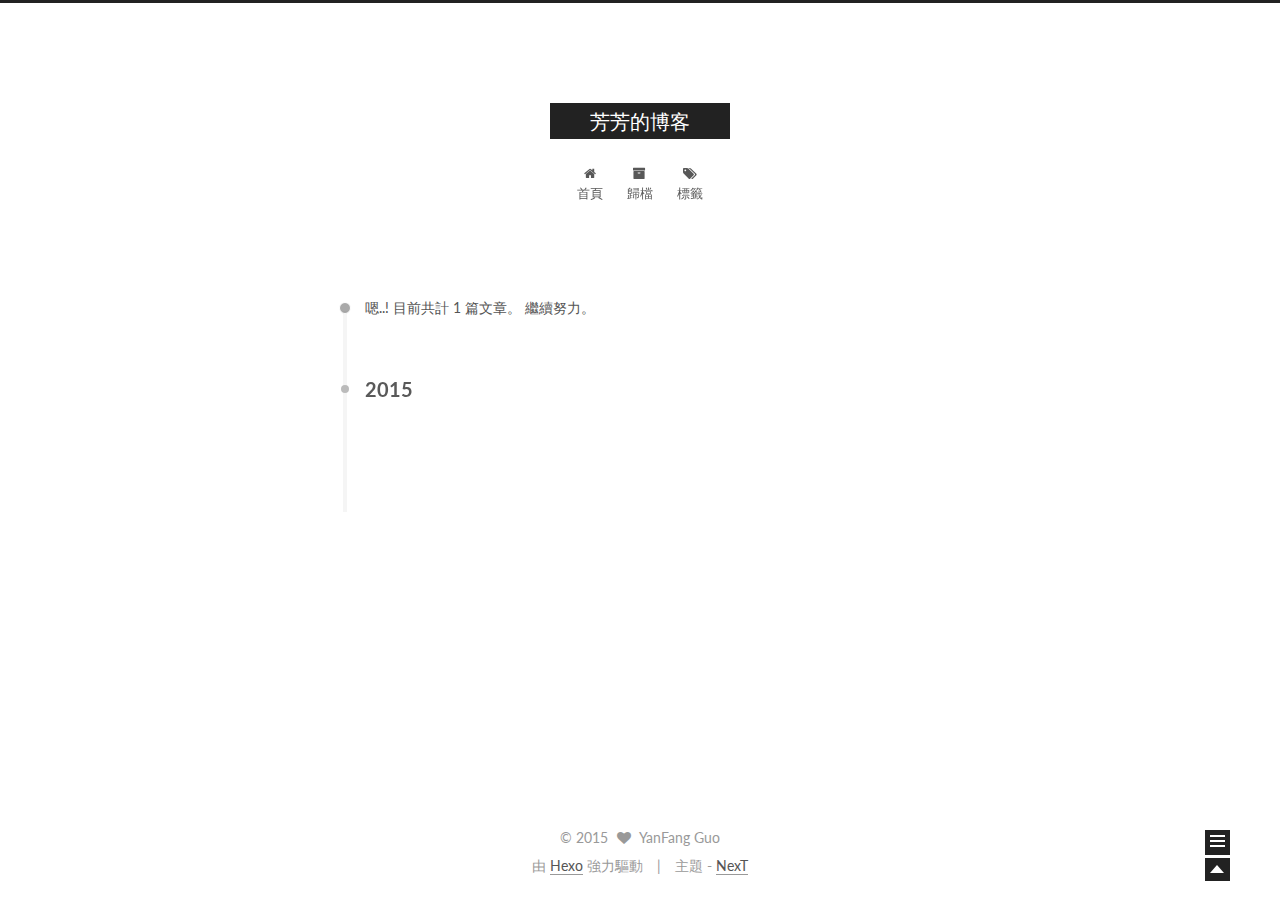
==== commit 2c917fe9: "Site updated: 2015-12-22 09:04:15" ====
--- a/archives/index.html
+++ b/archives/index.html
@@ -1,11 +1,57 @@
-<!DOCTYPE html>
-<html>
+<!doctype html>
+<html class="theme-next   use-motion ">
 <head>
-  <meta charset="utf-8">
-  
-  <title>Archives | 芳芳的博客</title>
-  <meta name="viewport" content="width=device-width, initial-scale=1, maximum-scale=1">
-  <meta name="description">
+  <meta charset="UTF-8"/>
+<meta http-equiv="X-UA-Compatible" content="IE=edge,chrome=1" />
+<meta name="viewport" content="width=device-width, initial-scale=1, maximum-scale=1"/>
+
+
+
+<meta http-equiv="Cache-Control" content="no-transform" />
+<meta http-equiv="Cache-Control" content="no-siteapp" />
+
+
+
+
+
+
+
+
+
+
+
+
+  <link href="/vendors/fancybox/source/jquery.fancybox.css?v=2.1.5" rel="stylesheet" type="text/css"/>
+
+
+
+
+  <link href="//fonts.googleapis.com/css?family=Lato:300,400,700,400italic&subset=latin,latin-ext" rel="stylesheet" type="text/css">
+
+
+
+<link href="/vendors/font-awesome/css/font-awesome.min.css?v=4.4.0" rel="stylesheet" type="text/css" />
+
+<link href="/css/main.css?v=0.4.5.2" rel="stylesheet" type="text/css" />
+
+
+  <meta name="keywords" content="Hexo, NexT" />
+
+
+
+
+
+
+
+
+  <link rel="shortcut icon" type="image/x-icon" href="/favicon.ico?v=0.4.5.2" />
+
+
+
+
+
+
+<meta name="description">
 <meta property="og:type" content="website">
 <meta property="og:title" content="芳芳的博客">
 <meta property="og:url" content="http://yoursite.com/archives/index.html">
@@ -14,258 +60,340 @@
 <meta name="twitter:card" content="summary">
 <meta name="twitter:title" content="芳芳的博客">
 <meta name="twitter:description">
-  
-    <link rel="alternative" href="/atom.xml" title="芳芳的博客" type="application/atom+xml">
-  
-  
-    <link rel="icon" href="/favicon.png">
-  
-  <link rel="stylesheet" href="/css/style.css" type="text/css">
+
+
+
+<script type="text/javascript" id="hexo.configuration">
+  var CONFIG = {
+    scheme: '',
+    sidebar: 'post',
+    motion: true
+  };
+</script>
+
+  <title> 歸檔 | 芳芳的博客 </title>
 </head>
-<body>
-  <div id="container">
-    <div class="left-col">
-    <div class="overlay"></div>
-<div class="intrude-less">
-	<header id="header" class="inner">
-		<a href="/" class="profilepic">
-			
-			<img lazy-src="http://ww2.sinaimg.cn/large/6ae34799gw1eymk0h035jj204g047wel.jpg" class="js-avatar">
-			
-		</a>
-
-		<hgroup>
-		  <h1 class="header-author"><a href="/">YanFang Guo</a></h1>
-		</hgroup>
-
-		
-
-		
-			<div class="switch-btn">
-				<div class="icon">
-					<div class="icon-ctn">
-						<div class="icon-wrap icon-house" data-idx="0">
-							<div class="birdhouse"></div>
-							<div class="birdhouse_holes"></div>
-						</div>
-						<div class="icon-wrap icon-ribbon hide" data-idx="1">
-							<div class="ribbon"></div>
-						</div>
-						
-						<div class="icon-wrap icon-link hide" data-idx="2">
-							<div class="loopback_l"></div>
-							<div class="loopback_r"></div>
-						</div>
-						
-						
-						<div class="icon-wrap icon-me hide" data-idx="3">
-							<div class="user"></div>
-							<div class="shoulder"></div>
-						</div>
-						
-					</div>
-					
-				</div>
-				<div class="tips-box hide">
-					<div class="tips-arrow"></div>
-					<ul class="tips-inner">
-						<li>菜单</li>
-						<li>标签</li>
-						
-						<li>友情链接</li>
-						
-						
-						<li>关于我</li>
-						
-					</ul>
-				</div>
-			</div>
-		
-
-		<div class="switch-area">
-			<div class="switch-wrap">
-				<section class="switch-part switch-part1">
-					<nav class="header-menu">
-						<ul>
-						
-							<li><a href="/archives">所有文章</a></li>
-				        
-						</ul>
-					</nav>
-					<nav class="header-nav">
-						<div class="social">
-							
-								<a class="github" target="_blank" href="http://www.github.com" title="github">github</a>
-					        
-						</div>
-					</nav>
-				</section>
-				
-				
-				<section class="switch-part switch-part2">
-					<div class="widget tagcloud" id="js-tagcloud">
-						
-					</div>
-				</section>
-				
-				
-				
-				<section class="switch-part switch-part3">
-					<div id="js-friends">
-					
-			        </div>
-				</section>
-				
-
-				
-				
-				<section class="switch-part switch-part4">
-				
-					<div id="js-aboutme">高瞻远瞩,脚踏实地.</div>
-				</section>
-				
-			</div>
-		</div>
-	</header>				
-</div>
+
+<body itemscope itemtype="http://schema.org/WebPage" lang="">
+
+  <!--[if lte IE 8]>
+  <div style=' clear: both; height: 59px; padding:0 0 0 15px; position: relative;margin:0 auto;'>
+    <a href="http://windows.microsoft.com/en-US/internet-explorer/products/ie/home?ocid=ie6_countdown_bannercode">
+      <img src="http://7u2nvr.com1.z0.glb.clouddn.com/picouterie.jpg" border="0" height="42" width="820"
+           alt="You are using an outdated browser. For a faster, safer browsing experience, upgrade for free today or use other browser ,like chrome firefox safari."
+           style='margin-left:auto;margin-right:auto;display: block;'/>
+    </a>
+  </div>
+<![endif]-->
+  
+
+
+
+
+
+
+  <div class="container one-column  page-archive ">
+    <div class="headband"></div>
+
+    <header id="header" class="header" itemscope itemtype="http://schema.org/WPHeader">
+      <div class="header-inner"><div class="site-meta ">
+  
+
+  <div class="custom-logo-site-title">
+    <a href="/"  class="brand" rel="start">
+      <span class="logo-line-before"><i></i></span>
+      <span class="site-title">芳芳的博客</span>
+      <span class="logo-line-after"><i></i></span>
+    </a>
+  </div>
+  <p class="site-subtitle"></p>
+</div>
+
+<div class="site-nav-toggle">
+  <button>
+    <span class="btn-bar"></span>
+    <span class="btn-bar"></span>
+    <span class="btn-bar"></span>
+  </button>
+</div>
+
+<nav class="site-nav">
+  
+
+  
+    <ul id="menu" class="menu ">
+      
+        
+        <li class="menu-item menu-item-home">
+          <a href="/" rel="section">
+            
+              <i class="menu-item-icon fa fa-home fa-fw"></i> <br />
+            
+            首頁
+          </a>
+        </li>
+      
+        
+        <li class="menu-item menu-item-archives">
+          <a href="/archives" rel="section">
+            
+              <i class="menu-item-icon fa fa-archive fa-fw"></i> <br />
+            
+            歸檔
+          </a>
+        </li>
+      
+        
+        <li class="menu-item menu-item-tags">
+          <a href="/tags" rel="section">
+            
+              <i class="menu-item-icon fa fa-tags fa-fw"></i> <br />
+            
+            標籤
+          </a>
+        </li>
+      
+
+      
+      
+    </ul>
+  
+
+  
+</nav>
+
+ </div>
+    </header>
+
+    <main id="main" class="main">
+      <div class="main-inner">
+        <div id="content" class="content">
+          
+
+  <section id="posts" class="posts-collapse">
+    <span class="archive-move-on"></span>
+
+    <span class="archive-page-counter">
+      
+      
+      
+        
+      
+      嗯..! 目前共計 1 篇文章。 繼續努力。
+    </span>
+
+    
+
+      
+      
+      
+
+      
+        
+        <div class="collection-title">
+          <h2 class="archive-year motion-element" id="archive-year-2015">2015</h2>
+        </div>
+      
+      
+
+      
+
+  <article class="post post-type-normal" itemscope itemtype="http://schema.org/Article">
+    <header class="post-header">
+
+      <h1 class="post-title">
+        
+            <a class="post-title-link" href="/2015/12/09/hello-world/" itemprop="url">
+              
+                <span itemprop="name">Hello World</span>
+              
+            </a>
+        
+      </h1>
+
+      <div class="post-meta">
+        <time class="post-time" itemprop="dateCreated"
+              datetime="2015-12-09T09:48:30+08:00"
+              content="2015-12-09" >
+          12-09
+        </time>
+      </div>
+
+    </header>
+  </article>
+
+
+
+    
+
+  </section>
+
+  
+
+
+
+        </div>
+
+        
+
+
+        
+
+      </div>
+
+      
+        
+  
+  <div class="sidebar-toggle">
+    <div class="sidebar-toggle-line-wrap">
+      <span class="sidebar-toggle-line sidebar-toggle-line-first"></span>
+      <span class="sidebar-toggle-line sidebar-toggle-line-middle"></span>
+      <span class="sidebar-toggle-line sidebar-toggle-line-last"></span>
     </div>
-    <div class="mid-col">
-      <nav id="mobile-nav">
-  	<div class="overlay">
-  		<div class="slider-trigger"></div>
-  		<h1 class="header-author js-mobile-header hide">YanFang Guo</h1>
-  	</div>
-	<div class="intrude-less">
-		<header id="header" class="inner">
-			<div class="profilepic">
-				<img lazy-src="http://ww2.sinaimg.cn/large/6ae34799gw1eymk0h035jj204g047wel.jpg" class="js-avatar">
-			</div>
-			<hgroup>
-			  <h1 class="header-author">YanFang Guo</h1>
-			</hgroup>
-			
-			<nav class="header-menu">
-				<ul>
-				
-					<li><a href="/archives">所有文章</a></li>
-		        
-		        <div class="clearfix"></div>
-				</ul>
-			</nav>
-			<nav class="header-nav">
-				<div class="social">
-					
-						<a class="github" target="_blank" href="http://www.github.com" title="github">github</a>
-			        
-				</div>
-			</nav>
-		</header>				
-	</div>
-</nav>
-      <div class="body-wrap">
-  
+  </div>
+
+  <aside id="sidebar" class="sidebar">
+    <div class="sidebar-inner">
+
+      
+
+      
+
+      <section class="site-overview sidebar-panel  sidebar-panel-active ">
+        <div class="site-author motion-element" itemprop="author" itemscope itemtype="http://schema.org/Person">
+          <img class="site-author-image" src="/images/default_avatar.jpg" alt="YanFang Guo" itemprop="image"/>
+          <p class="site-author-name" itemprop="name">YanFang Guo</p>
+        </div>
+        <p class="site-description motion-element" itemprop="description"></p>
+        <nav class="site-state motion-element">
+          <div class="site-state-item site-state-posts">
+            <a href="/archives">
+              <span class="site-state-item-count">1</span>
+              <span class="site-state-item-name">文章</span>
+            </a>
+          </div>
+
+          <div class="site-state-item site-state-categories">
+            
+              <span class="site-state-item-count">0</span>
+              <span class="site-state-item-name">分類</span>
+              
+          </div>
+
+          <div class="site-state-item site-state-tags">
+            <a href="/tags">
+              <span class="site-state-item-count">0</span>
+              <span class="site-state-item-name">標籤</span>
+              </a>
+          </div>
+
+        </nav>
+
+        
+
+        <div class="links-of-author motion-element">
+          
+        </div>
+
+        
+        
+
+        <div class="links-of-author motion-element">
+          
+        </div>
+
+      </section>
+
+      
+
+    </div>
+  </aside>
+
+
+      
+    </main>
+
+    <footer id="footer" class="footer">
+      <div class="footer-inner">
+        <div class="copyright" >
+  
+  &copy; 
+  <span itemprop="copyrightYear">2015</span>
+  <span class="with-love">
+    <i class="icon-next-heart fa fa-heart"></i>
+  </span>
+  <span class="author" itemprop="copyrightHolder">YanFang Guo</span>
+</div>
+
+<div class="powered-by">
+  由 <a class="theme-link" href="http://hexo.io">Hexo</a> 強力驅動
+</div>
+
+<div class="theme-info">
+  主題 -
+  <a class="theme-link" href="https://github.com/iissnan/hexo-theme-next">
+    NexT
+  </a>
+</div>
+
+
+
+      </div>
+    </footer>
+
+    <div class="back-to-top"></div>
+  </div>
+
+  <script type="text/javascript" src="/vendors/jquery/index.js?v=2.1.3"></script>
+
+  
+  
+  
+    <script type="text/javascript">
+      postMotionOptions = {stagger: 100, drag: true};
+    </script>
+  
+
+
   
     
     
-      
-      
-      <section class="archives-wrap">
-        <div class="archive-year-wrap">
-          <a href="/archives/2015" class="archive-year">2015</a>
-        </div>
-        <div class="archives">
-    
-    <article class="archive-article archive-type-post">
-  <div class="archive-article-inner">
-    <header class="archive-article-header">
-      	<div class="article-meta">
-	      	<a href="/2015/12/09/hello-world/" class="archive-article-date">
-  	<time datetime="2015-12-09T01:48:30.000Z" itemprop="datePublished">Dec 9</time>
-</a>
-        </div>
-    	 
-  
-    <h1 itemprop="name">
-      <a class="archive-article-title" href="/2015/12/09/hello-world/">Hello World</a>
-    </h1>
-  
-
-        <div class="article-info info-on-right">
-          
-          
-
-        </div>
-        <div class="clearfix"></div>
-    </header>
-  </div>
-</article>
-  
-  
-    </div></section>
-  
-
-    
-
-</div>
-      <footer id="footer">
-  <div class="outer">
-    <div id="footer-info">
-    	<div class="footer-left">
-    		&copy; 2015 YanFang Guo
-    	</div>
-      	<div class="footer-right">
-      		<a href="http://hexo.io/" target="_blank">Hexo</a>  Theme <a href="https://github.com/litten/hexo-theme-yilia" target="_blank">Yilia</a> by Litten
-      	</div>
-    </div>
-  </div>
-</footer>
-    </div>
-    
-  <link rel="stylesheet" href="/fancybox/jquery.fancybox.css" type="text/css">
-
-
-<script>
-	var yiliaConfig = {
-		fancybox: true,
-		mathjax: true,
-		animate: true,
-		isHome: false,
-		isPost: false,
-		isArchive: true,
-		isTag: false,
-		isCategory: false,
-		open_in_new: true
-	}
-</script>
-<script src="http://7.url.cn/edu/jslib/comb/require-2.1.6,jquery-1.9.1.min.js" type="text/javascript"></script>
-<script src="/js/main.js" type="text/javascript"></script>
-
-
-
-
-
-
-<script type="text/x-mathjax-config">
-MathJax.Hub.Config({
-    tex2jax: {
-        inlineMath: [ ['$','$'], ["\\(","\\)"]  ],
-        processEscapes: true,
-        skipTags: ['script', 'noscript', 'style', 'textarea', 'pre', 'code']
-    }
-});
-
-MathJax.Hub.Queue(function() {
-    var all = MathJax.Hub.getAllJax(), i;
-    for(i=0; i < all.length; i += 1) {
-        all[i].SourceElement().parentNode.className += ' has-jax';                 
-    }       
-});
-</script>
-
-<script type="text/javascript" src="http://cdn.mathjax.org/mathjax/latest/MathJax.js?config=TeX-AMS-MML_HTMLorMML">
-</script>
-
-
-  </div>
+
+  
+
+
+  
+
+  
+  <script type="text/javascript" src="/vendors/fancybox/source/jquery.fancybox.pack.js"></script>
+  <script type="text/javascript" src="/js/fancy-box.js?v=0.4.5.2"></script>
+
+
+  <script type="text/javascript" src="/js/helpers.js?v=0.4.5.2"></script>
+  <script type="text/javascript" src="/vendors/velocity/velocity.min.js"></script>
+<script type="text/javascript" src="/vendors/velocity/velocity.ui.min.js"></script>
+
+<script type="text/javascript" src="/js/motion.js?v=0.4.5.2" id="motion.global"></script>
+
+
+  <script type="text/javascript" src="/vendors/fastclick/lib/fastclick.min.js?v=1.0.6"></script>
+  <script type="text/javascript" src="/vendors/jquery_lazyload/jquery.lazyload.js?v=1.9.7"></script>
+
+  
+  
+    <script type="text/javascript" id="motion.page.archive">
+      $('.archive-year').velocity('transition.slideLeftIn');
+    </script>
+  
+
+
+  <script type="text/javascript" src="/js/bootstrap.js"></script>
+
+  
+  
+
+  
+  
+
 </body>
-</html>+</html>
--- a/css/main.css
+++ b/css/main.css
@@ -0,0 +1,2040 @@
+/* normalize.css v3.0.2 | MIT License | git.io/normalize */
+html {
+  font-family: sans-serif; /* 1 */
+  -ms-text-size-adjust: 100%; /* 2 */
+  -webkit-text-size-adjust: 100%; /* 2 */
+}
+body {
+  margin: 0;
+}
+article,
+aside,
+details,
+figcaption,
+figure,
+footer,
+header,
+hgroup,
+main,
+menu,
+nav,
+section,
+summary {
+  display: block;
+}
+audio,
+canvas,
+progress,
+video {
+  display: inline-block; /* 1 */
+  vertical-align: baseline; /* 2 */
+}
+audio:not([controls]) {
+  display: none;
+  height: 0;
+}
+[hidden],
+template {
+  display: none;
+}
+a {
+  background-color: transparent;
+}
+a:active,
+a:hover {
+  outline: 0;
+}
+abbr[title] {
+  border-bottom: 1px dotted;
+}
+b,
+strong {
+  font-weight: bold;
+}
+dfn {
+  font-style: italic;
+}
+h1 {
+  font-size: 2em;
+  margin: 0.67em 0;
+}
+mark {
+  background: #ff0;
+  color: #000;
+}
+small {
+  font-size: 80%;
+}
+sub,
+sup {
+  font-size: 75%;
+  line-height: 0;
+  position: relative;
+  vertical-align: baseline;
+}
+sup {
+  top: -0.5em;
+}
+sub {
+  bottom: -0.25em;
+}
+img {
+  border: 0;
+}
+svg:not(:root) {
+  overflow: hidden;
+}
+figure {
+  margin: 1em 40px;
+}
+hr {
+  -moz-box-sizing: content-box;
+  box-sizing: content-box;
+  height: 0;
+}
+pre {
+  overflow: auto;
+}
+code,
+kbd,
+pre,
+samp {
+  font-family: monospace, monospace;
+  font-size: 1em;
+}
+button,
+input,
+optgroup,
+select,
+textarea {
+  color: inherit; /* 1 */
+  font: inherit; /* 2 */
+  margin: 0; /* 3 */
+}
+button {
+  overflow: visible;
+}
+button,
+select {
+  text-transform: none;
+}
+button,
+html input[type="button"],
+input[type="reset"],
+input[type="submit"] {
+  -webkit-appearance: button; /* 2 */
+  cursor: pointer; /* 3 */
+}
+button[disabled],
+html input[disabled] {
+  cursor: default;
+}
+button::-moz-focus-inner,
+input::-moz-focus-inner {
+  border: 0;
+  padding: 0;
+}
+input {
+  line-height: normal;
+}
+input[type="checkbox"],
+input[type="radio"] {
+  box-sizing: border-box; /* 1 */
+  padding: 0; /* 2 */
+}
+input[type="number"]::-webkit-inner-spin-button,
+input[type="number"]::-webkit-outer-spin-button {
+  height: auto;
+}
+input[type="search"] {
+  -webkit-appearance: textfield; /* 1 */
+  -moz-box-sizing: content-box;
+  -webkit-box-sizing: content-box; /* 2 */
+  box-sizing: content-box;
+}
+input[type="search"]::-webkit-search-cancel-button,
+input[type="search"]::-webkit-search-decoration {
+  -webkit-appearance: none;
+}
+fieldset {
+  border: 1px solid #c0c0c0;
+  margin: 0 2px;
+  padding: 0.35em 0.625em 0.75em;
+}
+legend {
+  border: 0; /* 1 */
+  padding: 0; /* 2 */
+}
+textarea {
+  overflow: auto;
+}
+optgroup {
+  font-weight: bold;
+}
+table {
+  border-collapse: collapse;
+  border-spacing: 0;
+}
+td,
+th {
+  padding: 0;
+}
+::selection {
+  background: #262a30;
+  color: #fff;
+}
+body {
+  position: relative;
+  font-family: Lato, "PingFang SC", "Microsoft YaHei", sans-serif;
+  font-size: 14px;
+  line-height: 2;
+  color: #555;
+  background: #fff;
+}
+@media (max-width: 767px) {
+  body {
+    padding-right: 0 !important;
+  }
+}
+@media (min-width: 768px) and (max-width: 991px) {
+  body {
+    padding-right: 0 !important;
+  }
+}
+@media (min-width: 1600px) {
+  body {
+    font-size: 16px;
+  }
+}
+h1,
+h2,
+h3,
+h4,
+h5,
+h6 {
+  margin: 0;
+  padding: 0;
+  font-weight: bold;
+  line-height: 1;
+  font-family: Lato, "PingFang SC", "Microsoft YaHei", sans-serif;
+}
+h1 {
+  font-size: 22px;
+}
+@media (max-width: 767px) {
+  h1 {
+    font-size: 18px;
+  }
+}
+h2 {
+  font-size: 20px;
+}
+@media (max-width: 767px) {
+  h2 {
+    font-size: 16px;
+  }
+}
+h3 {
+  font-size: 18px;
+}
+@media (max-width: 767px) {
+  h3 {
+    font-size: 14px;
+  }
+}
+h4 {
+  font-size: 16px;
+}
+@media (max-width: 767px) {
+  h4 {
+    font-size: 12px;
+  }
+}
+h5 {
+  font-size: 14px;
+}
+@media (max-width: 767px) {
+  h5 {
+    font-size: 10px;
+  }
+}
+h6 {
+  font-size: 12px;
+}
+@media (max-width: 767px) {
+  h6 {
+    font-size: 8px;
+  }
+}
+p {
+  margin: 0 0 25px 0;
+}
+a {
+  color: #555;
+  text-decoration: none;
+  border-bottom: 1px solid #999;
+}
+a:hover {
+  color: #222;
+  border-bottom-color: #222;
+}
+ul {
+  list-style: none;
+}
+blockquote {
+  margin: 0;
+  padding: 0;
+}
+img {
+  display: block;
+  margin: auto 0;
+  max-width: 100%;
+  height: auto;
+}
+h2,
+h3,
+h4,
+h5,
+h6 {
+  margin: 20px 0 15px;
+}
+ul {
+  list-style: square;
+}
+a {
+  word-wrap: break-word;
+}
+hr {
+  margin: 40px 0;
+  height: 3px;
+  border: none;
+  background-color: #ddd;
+  background-image: repeating-linear-gradient(-45deg, #fff, #fff 4px, transparent 4px, transparent 8px);
+}
+blockquote {
+  padding: 0 15px;
+  color: #666;
+  border-left: 4px solid #ddd;
+}
+blockquote cite::before {
+  content: "-";
+  padding: 0 5px;
+}
+dt {
+  font-weight: 700;
+}
+dd {
+  margin: 0;
+  padding: 0;
+}
+.pullquote {
+  width: 45%;
+}
+.pullquote.left {
+  float: left;
+  margin-left: 5px;
+  margin-right: 10px;
+}
+.pullquote.right {
+  float: right;
+  margin-left: 10px;
+  margin-right: 5px;
+}
+.highlight table,
+.gist table {
+  width: auto;
+}
+.highlight table td,
+.gist table td {
+  border: none;
+}
+.highlight a,
+.gist a {
+  color: #222 !important;
+  text-decoration: none !important;
+}
+.video-container {
+  position: relative;
+  padding-top: 60%;
+  height: 0;
+  overflow: hidden;
+}
+.video-container iframe,
+.video-container object,
+.video-container embed {
+  position: absolute;
+  top: 0;
+  left: 0;
+  width: 100%;
+  height: 100%;
+}
+table {
+  margin: 20px 0;
+  width: 100%;
+  border-collapse: collapse;
+  border-spacing: 0;
+  border: 1px solid #ddd;
+  font-size: 14px;
+}
+table>tbody>tr:nth-of-type(odd) {
+  background-color: #f9f9f9;
+}
+table>tbody>tr:hover {
+  background-color: #f5f5f5;
+}
+caption,
+th,
+td {
+  padding: 8px;
+  text-align: left;
+  vertical-align: middle;
+  font-weight: normal;
+}
+th,
+td {
+  border-bottom: 3px solid #ddd;
+  border-right: 1px solid #eee;
+}
+th {
+  padding-bottom: 10px;
+  font-weight: 700;
+}
+td {
+  border-bottom-width: 1px;
+}
+.text-left {
+  text-align: left;
+}
+.text-center {
+  text-align: center;
+}
+.text-right {
+  text-align: right;
+}
+.text-justify {
+  text-align: justify;
+}
+.text-nowrap {
+  white-space: nowrap;
+}
+.text-lowercase {
+  text-transform: lowercase;
+}
+.text-uppercase {
+  text-transform: uppercase;
+}
+.text-capitalize {
+  text-transform: capitalize;
+}
+.center-block {
+  display: block;
+  margin-left: auto;
+  margin-right: auto;
+}
+.clearfix:before,
+.clearfix:after {
+  content: " ";
+  display: table;
+}
+.clearfix:after {
+  clear: both;
+}
+.full-image.full-image.full-image {
+  border: none;
+  max-width: 100%;
+  width: auto;
+  margin: 0;
+}
+@media (min-width: 992px) {
+  .full-image.full-image.full-image {
+    max-width: none;
+    width: 126%;
+    margin: 0 -13%;
+  }
+}
+.use-motion .motion-element {
+  opacity: 0;
+}
+pre,
+.highlight {
+  background: #f7f7f7;
+  margin: 20px 0;
+  padding: 15px;
+  overflow: auto;
+  font-size: 13px;
+  color: #4d4d4c;
+  line-height: 1.6;
+}
+.highlight .gutter pre,
+.gist .gist-file .gist-data .line-numbers {
+  color: #666;
+}
+pre,
+code {
+  font-family: "Input Mono", "PT Mono", Consolas, Monaco, Menlo, monospace;
+}
+code {
+  word-break: break-all;
+  background: #eee;
+  text-shadow: 0 1px #fff;
+  padding: 0 0.3em;
+}
+pre code {
+  background: none;
+  text-shadow: none;
+  padding: 0;
+}
+.highlight pre {
+  border: none;
+  margin: 0;
+  padding: 1px;
+}
+.highlight table {
+  margin: 0;
+  width: auto;
+  border: none;
+}
+.highlight td {
+  border: none;
+  padding: 0;
+}
+.highlight figcaption {
+  font-size: 0.85em;
+  color: #8e908c;
+  line-height: 1em;
+  margin-bottom: 1em;
+}
+.highlight figcaption:before,
+.highlight figcaption:after {
+  content: " ";
+  display: table;
+}
+.highlight figcaption:after {
+  clear: both;
+}
+.highlight figcaption a {
+  float: right;
+}
+.highlight .gutter pre {
+  text-align: right;
+  padding-right: 20px;
+}
+.highlight .line {
+  height: 20px;
+}
+.gist {
+  margin: 20px 0;
+  border-style: solid;
+  border-color: #ccc;
+  border-width: 1px 0;
+  background: #f7f7f7;
+  padding: 15px 40px 15px 15px;
+}
+.gist .gist-file {
+  border: none;
+  font-family: "Input Mono", "PT Mono", Consolas, Monaco, Menlo, monospace;
+  margin: 0;
+}
+.gist .gist-file .gist-data {
+  background: none;
+  border: none;
+}
+.gist .gist-file .gist-data .line-numbers {
+  background: none;
+  border: none;
+  padding: 0 20px 0 0;
+}
+.gist .gist-file .gist-data .line-data {
+  padding: 0 !important;
+}
+.gist .gist-file .highlight {
+  margin: 0;
+  padding: 0;
+  border: none;
+}
+.gist .gist-file .gist-meta {
+  background: #f7f7f7;
+  color: #8e908c;
+  font: 13px Lato, "PingFang SC", "Microsoft YaHei", sans-serif;
+  text-shadow: 0 0;
+  padding: 0;
+  margin-top: 1em;
+  margin-left: 40px;
+}
+.gist .gist-file .gist-meta a {
+  color: color-link;
+  font-weight: normal;
+}
+.gist .gist-file .gist-meta a:hover {
+  text-decoration: underline;
+}
+pre .comment {
+  color: #8e908c;
+}
+pre .variable,
+pre .attribute,
+pre .tag,
+pre .regexp,
+pre .ruby .constant,
+pre .xml .tag .title,
+pre .xml .pi,
+pre .xml .doctype,
+pre .html .doctype,
+pre .css .id,
+pre .css .class,
+pre .css .pseudo {
+  color: #c82829;
+}
+pre .number,
+pre .preprocessor,
+pre .built_in,
+pre .literal,
+pre .params,
+pre .constant {
+  color: #f5871f;
+}
+pre .ruby .class .title,
+pre .css .rules .attribute {
+  color: #718c00;
+}
+pre .string,
+pre .value,
+pre .inheritance,
+pre .header,
+pre .ruby .symbol,
+pre .xml .cdata {
+  color: #718c00;
+}
+pre .title,
+pre .css .hexcolor {
+  color: #3e999f;
+}
+pre .function,
+pre .python .decorator,
+pre .python .title,
+pre .ruby .function .title,
+pre .ruby .title .keyword,
+pre .perl .sub,
+pre .javascript .title,
+pre .coffeescript .title {
+  color: #4271ae;
+}
+pre .keyword,
+pre .javascript .function {
+  color: #8959a8;
+}
+html,
+body {
+  height: 100%;
+}
+.container {
+  position: relative;
+  min-height: 100%;
+}
+.header-inner {
+  margin: 0 auto;
+  padding: 100px 0 70px;
+  width: 1200px;
+}
+.one-column .header-inner {
+  width: 700px;
+}
+@media (min-width: 1600px) {
+  .one-column .header-inner {
+    width: 900px;
+  }
+}
+.main {
+  padding-bottom: 150px;
+}
+.main-inner {
+  margin: 0 auto;
+  width: 1200px;
+}
+.one-column .main-inner {
+  width: 700px;
+}
+@media (min-width: 1600px) {
+  .one-column .main-inner {
+    width: 900px;
+  }
+}
+.footer {
+  position: absolute;
+  left: 0;
+  bottom: 0;
+  width: 100%;
+  min-height: 50px;
+}
+.footer-inner {
+  margin: 20px auto;
+  width: 1200px;
+}
+.one-column .footer-inner {
+  width: 700px;
+}
+@media (min-width: 1600px) {
+  .one-column .footer-inner {
+    width: 900px;
+  }
+}
+.headband {
+  height: 3px;
+  background: #222;
+}
+.header {
+  background: #fff;
+}
+.header-inner {
+  position: relative;
+}
+.site-meta {
+  margin: 0;
+  text-align: center;
+}
+@media (max-width: 767px) {
+  .site-meta {
+    text-align: center;
+  }
+}
+.brand {
+  position: relative;
+  display: inline-block;
+  padding: 0 40px;
+  color: #fff;
+  background: #222;
+  border-bottom: none;
+  font-family: Lato, "PingFang SC", "Microsoft YaHei", sans-serif;
+}
+.brand:hover {
+  color: #fff;
+}
+.logo {
+  display: inline-block;
+  margin-right: 5px;
+  line-height: 36px;
+  vertical-align: top;
+}
+.site-title {
+  display: inline-block;
+  vertical-align: top;
+  line-height: 36px;
+  font-size: 20px;
+  font-weight: normal;
+}
+.site-subtitle {
+  margin-top: 10px;
+  font-size: 13px;
+  color: #999;
+}
+.use-motion .brand {
+  opacity: 0;
+}
+.use-motion .logo,
+.use-motion .site-title,
+.use-motion .site-subtitle {
+  opacity: 0;
+  position: relative;
+  top: -10px;
+}
+.site-nav-toggle {
+  display: none;
+  position: absolute;
+  top: 10px;
+  left: 10px;
+}
+@media (max-width: 767px) {
+  .site-nav-toggle {
+    display: block;
+  }
+}
+.site-nav-toggle button {
+  margin-top: 2px;
+  padding: 9px 10px;
+  background: transparent;
+  border: none;
+}
+@media (max-width: 767px) {
+  .site-nav {
+    display: none;
+    margin: 0 -10px;
+    clear: both;
+    border-top: 1px solid #ddd;
+  }
+}
+@media (min-width: 768px) and (max-width: 991px) {
+  .site-nav {
+    display: block !important;
+  }
+}
+@media (min-width: 992px) {
+  .site-nav {
+    display: block !important;
+  }
+}
+.menu {
+  margin-top: 20px;
+  padding-left: 0;
+  text-align: center;
+}
+@media (max-width: 767px) {
+  .menu {
+    padding-left: 10px;
+  }
+}
+.menu .menu-item {
+  display: inline-block;
+  margin: 0 10px;
+}
+@media screen and (max-width: 767px) {
+  .menu .menu-item {
+    margin-top: 10px;
+  }
+}
+.menu .menu-item a {
+  display: block;
+  font-size: 13px;
+  text-transform: capitalize;
+  line-height: 1.5;
+  border-bottom: 1px solid transparent;
+  transition-property: border-color;
+  transition-duration: 0.2s;
+  transition-timing-function: ease-in-out;
+  transition-delay: 0s;
+}
+.menu .menu-item a:hover {
+  border-bottom-color: #222;
+}
+.use-motion .menu-item {
+  opacity: 0;
+}
+.translation {
+  margin-top: -20px;
+  font-size: 14px;
+  color: #999;
+}
+.post:last-child .post-eof.post-eof.post-eof {
+  display: none;
+}
+.sidebar-toggle {
+  position: fixed;
+  right: 50px;
+  bottom: 45px;
+  width: 15px;
+  height: 15px;
+  padding: 5px;
+  background: #222;
+  line-height: 0;
+  z-index: 1050;
+  cursor: pointer;
+  -webkit-transform: translateZ(0);
+}
+@media (min-width: 768px) and (max-width: 991px) {
+  .sidebar-toggle {
+    display: none;
+  }
+}
+@media (max-width: 767px) {
+  .sidebar-toggle {
+    display: none;
+  }
+}
+.sidebar-toggle-line {
+  position: relative;
+  display: inline-block;
+  vertical-align: top;
+  height: 2px;
+  width: 100%;
+  background: #fff;
+  margin-top: 3px;
+}
+.sidebar-toggle-line:first-child {
+  margin-top: 0;
+}
+.sidebar {
+  width: 0;
+  position: fixed;
+  right: 0;
+  top: 0;
+  bottom: 0;
+  z-index: 1040;
+  box-shadow: inset 0 2px 6px #000;
+  background: #222;
+  -webkit-transform: translateZ(0);
+}
+.sidebar a {
+  color: #999;
+  border-bottom-color: #555;
+}
+.sidebar a:hover {
+  color: #eee;
+}
+@media (min-width: 768px) and (max-width: 991px) {
+  .sidebar {
+    display: none !important;
+  }
+}
+@media (max-width: 767px) {
+  .sidebar {
+    display: none !important;
+  }
+}
+.sidebar-inner {
+  position: relative;
+  padding: 20px 10px;
+  color: #999;
+  text-align: center;
+}
+.site-author-image {
+  display: block;
+  margin: 0 auto;
+  max-width: 96px;
+  height: auto;
+  border: 2px solid #333;
+  padding: 2px;
+}
+.site-author-name {
+  margin: 5px 0 0;
+  color: #f5f5f5;
+}
+.site-description {
+  margin-top: 5px;
+  font-size: 14px;
+  color: #555;
+}
+.site-state {
+  overflow: hidden;
+  line-height: 1.4;
+}
+.site-state-item {
+  display: inline-block;
+  padding: 0 15px;
+  border-left: 1px solid #333;
+}
+.site-state-item:first-child {
+  border-left: none;
+}
+.site-state-item a {
+  border-bottom: none;
+}
+.site-state-item-count {
+  display: block;
+  text-align: center;
+  font-size: 18px;
+}
+.site-state-item-name {
+  font-size: 13px;
+}
+.feed-link {
+  margin-top: 20px;
+}
+.feed-link a {
+  display: inline-block;
+  padding: 0 15px;
+  color: #fc6423;
+  border: 1px solid #fc6423;
+  border-radius: 4px;
+}
+.feed-link a i {
+  color: #fc6423;
+  font-size: 14px;
+}
+.feed-link a:hover {
+  color: #fff;
+  background: #fc6423;
+}
+.feed-link a:hover i {
+  color: #fff;
+}
+.links-of-author {
+  margin-top: 20px;
+}
+.links-of-author a {
+  display: inline-block;
+  vertical-align: middle;
+  margin-right: 10px;
+  margin-bottom: 10px;
+  border-bottom-color: #555;
+  font-size: 13px;
+}
+.links-of-author a:before {
+  display: inline-block;
+  vertical-align: middle;
+  margin-right: 3px;
+  content: " ";
+  width: 4px;
+  height: 4px;
+  border-radius: 50%;
+  background: #a16362;
+}
+.sidebar-nav {
+  margin: 0 0 20px;
+  padding-left: 0;
+}
+.sidebar-nav li {
+  display: inline-block;
+  cursor: pointer;
+  border-bottom: 1px solid transparent;
+  font-size: 15px;
+}
+.sidebar-nav li:hover {
+  color: #f5f5f5;
+}
+.page-post-detail .sidebar-nav-toc {
+  padding: 0 5px;
+}
+.page-post-detail .sidebar-nav-overview {
+  margin-left: 10px;
+}
+.sidebar-nav .sidebar-nav-active {
+  color: #87daff;
+  border-bottom-color: #87daff;
+}
+.sidebar-nav .sidebar-nav-active:hover {
+  color: #87daff;
+}
+.sidebar-panel {
+  display: none;
+}
+.sidebar-panel-active {
+  display: block;
+}
+.post-toc {
+  overflow: hidden;
+  position: relative;
+}
+.post-toc-empty {
+  font-size: 14px;
+  color: #666;
+}
+.post-toc ol {
+  overflow: auto;
+  margin: 0;
+  padding: 0 10px 10px;
+  text-align: left;
+  list-style: none;
+  font-size: 14px;
+}
+.post-toc ol a {
+  color: #999;
+}
+.post-toc ol a:hover {
+  color: #ccc;
+}
+.post-toc .nav .nav-child {
+  display: none;
+}
+.post-toc .nav .active > .nav-child {
+  display: block;
+}
+.post-toc .nav .active-current > .nav-child {
+  display: block;
+}
+.post-toc .nav .active-current > .nav-child > .nav-item {
+  display: block;
+}
+.post-toc .nav .active > a {
+  color: #ccc;
+}
+.post-toc .nav .active-current > a {
+  color: #87daff;
+}
+.post-toc .nav .active-current > a:hover {
+  color: #87daff;
+}
+.post-toc-indicator {
+  height: 20px;
+  text-align: center;
+  color: #fff;
+  font-size: 14px;
+}
+.post-toc-indicator-top {
+  opacity: 0;
+  margin-top: 10px;
+}
+.post-toc-indicator-bottom {
+  position: absolute;
+  width: 100%;
+}
+.footer {
+  font-size: 14px;
+  color: #999;
+}
+.footer img {
+  border: none;
+}
+.footer-inner {
+  text-align: center;
+}
+.with-love {
+  display: inline-block;
+  margin: 0 5px;
+}
+.powered-by,
+.theme-info {
+  display: inline-block;
+}
+.powered-by {
+  margin-right: 10px;
+}
+.powered-by::after {
+  content: "|";
+  padding-left: 10px;
+}
+.cc-license {
+  margin-top: 10px;
+  text-align: center;
+}
+.cc-license .cc-opacity {
+  opacity: 0.7;
+  border-bottom: none;
+}
+.cc-license .cc-opacity:hover {
+  opacity: 0.9;
+}
+.cc-license img {
+  display: inline-block;
+}
+@media (max-width: 767px) {
+  body {
+    font-size: 14px;
+  }
+  .header-inner,
+  .one-column .header-inner,
+  .main-inner,
+  .one-column .main-inner,
+  .main-inner .content,
+  .footer-inner,
+  .one-column .footer-inner {
+    width: auto;
+  }
+  .main-inner {
+    margin: 20px auto 0;
+  }
+  .footer-inner {
+    padding: 0 10px;
+  }
+}
+.blockquote-center,
+.page-home .post-type-quote blockquote,
+.page-post-detail .post-type-quote blockquote {
+  position: relative;
+  margin: 40px 0;
+  padding: 0;
+  border-left: none;
+  text-align: center;
+}
+.blockquote-center::before,
+.page-home .post-type-quote blockquote::before,
+.page-post-detail .post-type-quote blockquote::before,
+.blockquote-center::after,
+.page-home .post-type-quote blockquote::after,
+.page-post-detail .post-type-quote blockquote::after {
+  position: absolute;
+  content: ' ';
+  display: block;
+  width: 100%;
+  height: 24px;
+  opacity: 0.2;
+  background-repeat: no-repeat;
+  background-position: 0 -6px;
+  background-size: 22px 22px;
+}
+.blockquote-center::before,
+.page-home .post-type-quote blockquote::before,
+.page-post-detail .post-type-quote blockquote::before {
+  top: -20px;
+  background-image: url("../images/quote-l.svg");
+  border-top: 1px solid #ccc;
+}
+.blockquote-center::after,
+.page-home .post-type-quote blockquote::after,
+.page-post-detail .post-type-quote blockquote::after {
+  bottom: -20px;
+  background-image: url("../images/quote-r.svg");
+  border-bottom: 1px solid #ccc;
+  background-position: 100% 8px;
+}
+.blockquote-center p,
+.page-home .post-type-quote blockquote p,
+.page-post-detail .post-type-quote blockquote p,
+.blockquote-center div,
+.page-home .post-type-quote blockquote div,
+.page-post-detail .post-type-quote blockquote div {
+  text-align: center;
+}
+.btn {
+  display: inline-block;
+  padding: 0 20px;
+  font-size: 15px;
+  color: #fff;
+  background: #222;
+  border: 2px solid #222;
+  text-decoration: none;
+  transition-property: background-color;
+  transition-duration: 0.2s;
+  transition-timing-function: ease-in-out;
+  transition-delay: 0s;
+}
+.btn:hover {
+  border-color: #222;
+  color: #222;
+  background: #fff;
+}
+.btn-bar {
+  display: block;
+  width: 22px;
+  height: 2px;
+  background: #555;
+  border-radius: 1px;
+}
+.btn-bar+.btn-bar {
+  margin-top: 4px;
+}
+.post-body .fancybox img {
+  display: block !important;
+  margin: 0 auto;
+  cursor: pointer;
+  cursor: zoom-out;
+  cursor: -webkit-zoom-in;
+}
+.post-body .image-caption,
+.post-body .figure .caption {
+  margin: 10px auto 15px;
+  text-align: center;
+  font-size: 14px;
+  color: #999;
+  font-weight: bold;
+  line-height: 1;
+}
+.post-sticky-flag {
+  display: inline-block;
+  font-size: 16px;
+  -ms-transform: rotate(30deg);
+  transform: rotate(30deg);
+}
+.posts-expand {
+  padding-top: 40px;
+}
+@media (max-width: 767px) {
+  .posts-expand {
+    margin: 0 20px;
+  }
+  .post-body pre,
+  .post-body .highlight {
+    margin: 0 -20px;
+    padding: 10px 20px;
+  }
+  .post-body pre .gutter pre,
+  .post-body .highlight .gutter pre {
+    padding-right: 10px;
+  }
+}
+.posts-expand .post-title {
+  font-size: 26px;
+  text-align: center;
+  word-break: break-word;
+}
+@media (max-width: 767px) {
+  .posts-expand .post-title {
+    font-size: 22px;
+  }
+}
+.posts-expand .post-title-link {
+  display: inline-block;
+  position: relative;
+  color: #555;
+  border-bottom: none;
+  line-height: 1.2;
+  vertical-align: top;
+}
+.posts-expand .post-title-link::before {
+  content: "";
+  position: absolute;
+  width: 100%;
+  height: 2px;
+  bottom: 0;
+  left: 0;
+  background-color: #000;
+  visibility: hidden;
+  transform: scaleX(0);
+  transition-duration: 0.2s;
+  transition-timing-function: ease-in-out;
+  transition-delay: 0s;
+}
+.posts-expand .post-title-link:hover::before {
+  visibility: visible;
+  transform: scaleX(1);
+}
+.posts-expand .post-title-link .fa {
+  font-size: 16px;
+}
+.posts-expand .post-meta {
+  margin: 3px 0 60px 0;
+  color: #999;
+  font-size: 12px;
+  text-align: center;
+}
+.posts-expand .post-meta .post-category-list {
+  display: inline-block;
+  margin: 0;
+  padding: 3px;
+}
+.posts-expand .post-meta .post-category-list-link {
+  color: #999;
+}
+@media (max-width: 767px) {
+  .posts-expand .post-comments-count {
+    display: none;
+  }
+}
+@media (min-width: 992px) {
+  .posts-expand .post-body {
+    text-align: justify;
+  }
+}
+.posts-expand .post-body h2,
+.posts-expand .post-body h3,
+.posts-expand .post-body h4,
+.posts-expand .post-body h5,
+.posts-expand .post-body h6 {
+  padding-top: 10px;
+}
+.posts-expand .post-body img {
+  box-sizing: border-box;
+  margin: auto;
+  padding: 3px;
+  border: 1px solid #ddd;
+}
+.posts-expand .post-tags {
+  margin-top: 40px;
+  text-align: center;
+}
+.posts-expand .post-tags a {
+  display: inline-block;
+  margin-right: 10px;
+  font-size: 13px;
+}
+.post-nav {
+  overflow: hidden;
+  margin-top: 60px;
+  padding: 10px;
+  white-space: nowrap;
+  border-top: 1px solid #eee;
+}
+.post-nav-item {
+  display: inline-block;
+  width: 50%;
+  white-space: normal;
+}
+.post-nav-item a {
+  position: relative;
+  display: inline-block;
+  line-height: 25px;
+  font-size: 14px;
+  color: #555;
+  border-bottom: none;
+}
+.post-nav-item a:hover {
+  color: #222;
+  border-bottom: none;
+}
+.post-nav-item a:active {
+  top: 2px;
+}
+.post-nav-item a i {
+  font-size: 12px;
+}
+.post-nav-prev {
+  text-align: right;
+}
+.posts-expand .post-eof {
+  display: block;
+  margin: 80px auto 60px;
+  width: 8%;
+  height: 1px;
+  background: #ccc;
+  text-align: center;
+}
+.post-more-link {
+  margin-top: 50px;
+}
+.posts-expand .post-body .fancybox img {
+  margin: 0 auto;
+}
+@media (max-width: 767px) {
+  .posts-collapse {
+    margin: 0 20px;
+  }
+  .posts-collapse .post-title,
+  .posts-collapse .post-meta {
+    display: block;
+    width: auto;
+    text-align: left;
+  }
+}
+.posts-collapse {
+  margin-left: 55px;
+}
+@media (max-width: 767px) {
+  .posts-collapse {
+    margin: 0 20px;
+  }
+}
+.posts-collapse .collection-title {
+  position: relative;
+  margin: 60px 0;
+}
+.posts-collapse .collection-title h2 {
+  margin-left: 20px;
+}
+.posts-collapse .collection-title small {
+  color: #bbb;
+}
+.posts-collapse .collection-title::before {
+  content: " ";
+  position: absolute;
+  left: 0;
+  top: 50%;
+  margin-left: -4px;
+  margin-top: -4px;
+  width: 8px;
+  height: 8px;
+  background: #bbb;
+  border-radius: 50%;
+}
+.posts-collapse .post {
+  margin: 30px 0;
+}
+.posts-collapse .post-header {
+  position: relative;
+  transition-duration: 0.2s;
+  transition-timing-function: ease-in-out;
+  transition-delay: 0s;
+  transition-property: border;
+  border-bottom: 1px dashed #ccc;
+}
+.posts-collapse .post-header::before {
+  content: " ";
+  position: absolute;
+  left: 0;
+  top: 12px;
+  width: 6px;
+  height: 6px;
+  margin-left: -4px;
+  background: #bbb;
+  border-radius: 50%;
+  border: 1px solid #fff;
+  transition-duration: 0.2s;
+  transition-timing-function: ease-in-out;
+  transition-delay: 0s;
+  transition-property: background;
+}
+.posts-collapse .post-header:hover {
+  border-bottom-color: #666;
+}
+.posts-collapse .post-header:hover::before {
+  background: #222;
+}
+.posts-collapse .post-meta {
+  position: absolute;
+  font-size: 12px;
+  left: 20px;
+  top: 5px;
+}
+.posts-collapse .post-comments-count {
+  display: none;
+}
+.posts-collapse .post-title {
+  margin-left: 60px;
+  font-size: 16px;
+  font-weight: normal;
+  font-family: Lato, "PingFang SC", "Microsoft YaHei", sans-serif;
+  line-height: inherit;
+}
+.posts-collapse .post-title::after {
+  margin-left: 3px;
+  opacity: 0.6;
+}
+.posts-collapse .post-title a {
+  color: #666;
+  border-bottom: none;
+}
+.page-home .post-type-quote .post-header,
+.page-post-detail .post-type-quote .post-header,
+.page-home .post-type-quote .post-tags,
+.page-post-detail .post-type-quote .post-tags {
+  display: none;
+}
+.pagination {
+  margin: 120px 0 40px;
+  text-align: center;
+  border-top: 1px solid #eee;
+}
+.page-number-basic,
+.pagination .prev,
+.pagination .next,
+.pagination .page-number,
+.pagination .space {
+  display: inline-block;
+  position: relative;
+  top: -1px;
+  margin: 0 10px;
+  padding: 0 10px;
+  line-height: 30px;
+}
+@media (max-width: 767px) {
+  .page-number-basic,
+  .pagination .prev,
+  .pagination .next,
+  .pagination .page-number,
+  .pagination .space {
+    margin: 0 5px;
+  }
+}
+.pagination .prev,
+.pagination .next,
+.pagination .page-number {
+  border-bottom: 0;
+  border-top: 1px solid #eee;
+  transition-property: border-color;
+  transition-duration: 0.2s;
+  transition-timing-function: ease-in-out;
+  transition-delay: 0s;
+}
+.pagination .prev:hover,
+.pagination .next:hover,
+.pagination .page-number:hover {
+  border-top-color: #222;
+}
+.pagination .space {
+  padding: 0;
+  margin: 0;
+}
+.pagination .prev {
+  margin-left: 0;
+}
+.pagination .next {
+  margin-right: 0;
+}
+.pagination .page-number.current {
+  color: #fff;
+  background: #ccc;
+  border-top-color: #ccc;
+}
+@media (max-width: 767px) {
+  .pagination {
+    border-top: none;
+  }
+  .pagination .prev,
+  .pagination .next,
+  .pagination .page-number {
+    margin-bottom: 10px;
+    border-top: 0;
+    border-bottom: 1px solid #eee;
+  }
+  .pagination .prev:hover,
+  .pagination .next:hover,
+  .pagination .page-number:hover {
+    border-bottom-color: #222;
+  }
+}
+.comments {
+  margin: 60px 20px 0;
+}
+.tag-cloud {
+  text-align: center;
+}
+.tag-cloud a {
+  display: inline-block;
+  margin: 10px;
+}
+.post-gallery {
+  display: table;
+  table-layout: fixed;
+  width: 100%;
+  border-collapse: separate;
+}
+.post-gallery-row {
+  display: table-row;
+}
+.post-gallery .post-gallery-img {
+  display: table-cell;
+  text-align: center;
+  vertical-align: middle;
+  border: none;
+}
+.post-gallery .post-gallery-img img {
+  max-width: 100%;
+  max-height: 100%;
+  border: none;
+}
+.fancybox-close,
+.fancybox-close:hover {
+  border: none;
+}
+.post .group-picture img {
+  box-sizing: border-box;
+  padding: 0 3px;
+  border: none;
+}
+.post .group-picture-row {
+  overflow: hidden;
+  margin-top: 6px;
+}
+.post .group-picture-row:first-child {
+  margin-top: 0;
+}
+.post .group-picture-column {
+  float: left;
+}
+.page-post-detail .post-body .group-picture-column {
+  float: none;
+  margin-top: 10px;
+  width: auto !important;
+}
+.page-post-detail .post-body .group-picture-column img {
+  margin: 0 auto;
+}
+.page-archive .group-picture-container {
+  overflow: hidden;
+}
+.page-archive .group-picture-row {
+  float: left;
+}
+.page-archive .group-picture-row:first-child {
+  margin-top: 6px;
+}
+.page-archive .group-picture-column {
+  max-width: 150px;
+  max-height: 150px;
+}
+.back-to-top {
+  position: fixed;
+  bottom: 19px;
+  right: 50px;
+  z-index: 1050;
+  width: 15px;
+  height: 13px;
+  padding: 5px;
+  background: #222;
+  color: #fff;
+  cursor: pointer;
+  -webkit-transform: translateZ(0);
+}
+@media (max-width: 767px) {
+  .back-to-top {
+    display: none;
+  }
+}
+@media (min-width: 768px) and (max-width: 991px) {
+  .back-to-top {
+    display: none;
+  }
+}
+.back-to-top:before {
+  display: block;
+  content: " ";
+  margin-top: 2px;
+  width: 0;
+  height: 0;
+  border-width: 0 7px 8px 7px;
+  border-color: transparent transparent #fff transparent;
+  border-style: solid;
+}
+.theme-next #ds-thread #ds-reset {
+  color: #555;
+}
+.theme-next #ds-thread #ds-reset .ds-replybox {
+  margin-bottom: 30px;
+}
+.theme-next #ds-thread #ds-reset .ds-replybox .ds-avatar,
+.theme-next #ds-reset .ds-avatar img {
+  box-shadow: none;
+}
+.theme-next #ds-thread #ds-reset .ds-textarea-wrapper {
+  border-color: #c7d4e1;
+  background: none;
+  border-top-right-radius: 3px;
+  border-top-left-radius: 3px;
+}
+.theme-next #ds-thread #ds-reset .ds-textarea-wrapper textarea {
+  height: 60px;
+}
+.theme-next #ds-reset .ds-rounded-top {
+  border-radius: 0;
+}
+.theme-next #ds-thread #ds-reset .ds-post-toolbar {
+  box-sizing: border-box;
+  border: 1px solid #c7d4e1;
+  background: #f6f8fa;
+}
+.theme-next #ds-thread #ds-reset .ds-post-options {
+  height: 40px;
+  border: none;
+  background: none;
+}
+.theme-next #ds-thread #ds-reset .ds-toolbar-buttons {
+  top: 11px;
+}
+.theme-next #ds-thread #ds-reset .ds-sync {
+  top: 5px;
+}
+.theme-next #ds-thread #ds-reset .ds-post-button {
+  top: 4px;
+  right: 5px;
+  width: 90px;
+  height: 30px;
+  border: 1px solid #c5ced7;
+  border-radius: 3px;
+  background-image: linear-gradient(#fbfbfc, #f5f7f9);
+  color: #60676d;
+}
+.theme-next #ds-thread #ds-reset .ds-post-button:hover {
+  background-position: 0 -30px;
+  color: #60676d;
+}
+.theme-next #ds-thread #ds-reset .ds-comments-info {
+  padding: 10px 0;
+}
+.theme-next #ds-thread #ds-reset .ds-sort {
+  display: none;
+}
+.theme-next #ds-thread #ds-reset li.ds-tab a.ds-current {
+  border: none;
+  background: #f6f8fa;
+  color: #60676d;
+}
+.theme-next #ds-thread #ds-reset li.ds-tab a.ds-current:hover {
+  background-color: #e9f0f7;
+  color: #60676d;
+}
+.theme-next #ds-thread #ds-reset li.ds-tab a {
+  border-radius: 2px;
+  padding: 5px;
+}
+.theme-next #ds-thread #ds-reset .ds-login-buttons p {
+  color: #999;
+  line-height: 36px;
+}
+.theme-next #ds-thread #ds-reset .ds-login-buttons .ds-service-list li {
+  height: 28px;
+}
+.theme-next #ds-thread #ds-reset .ds-service-list a {
+  background: none;
+  padding: 5px;
+  border: 1px solid;
+  border-radius: 3px;
+  text-align: center;
+}
+.theme-next #ds-thread #ds-reset .ds-service-list a:hover {
+  color: #fff;
+  background: #666;
+}
+.theme-next #ds-thread #ds-reset .ds-service-list .ds-weibo {
+  color: #fc9b00;
+  border-color: #fc9b00;
+}
+.theme-next #ds-thread #ds-reset .ds-service-list .ds-weibo:hover {
+  background: #fc9b00;
+}
+.theme-next #ds-thread #ds-reset .ds-service-list .ds-qq {
+  color: #60a3ec;
+  border-color: #60a3ec;
+}
+.theme-next #ds-thread #ds-reset .ds-service-list .ds-qq:hover {
+  background: #60a3ec;
+}
+.theme-next #ds-thread #ds-reset .ds-service-list .ds-renren {
+  color: #2e7ac4;
+  border-color: #2e7ac4;
+}
+.theme-next #ds-thread #ds-reset .ds-service-list .ds-renren:hover {
+  background: #2e7ac4;
+}
+.theme-next #ds-thread #ds-reset .ds-service-list .ds-douban {
+  color: #37994c;
+  border-color: #37994c;
+}
+.theme-next #ds-thread #ds-reset .ds-service-list .ds-douban:hover {
+  background: #37994c;
+}
+.theme-next #ds-thread #ds-reset .ds-service-list .ds-kaixin {
+  color: #fef20d;
+  border-color: #fef20d;
+}
+.theme-next #ds-thread #ds-reset .ds-service-list .ds-kaixin:hover {
+  background: #fef20d;
+}
+.theme-next #ds-thread #ds-reset .ds-service-list .ds-netease {
+  color: #f00;
+  border-color: #f00;
+}
+.theme-next #ds-thread #ds-reset .ds-service-list .ds-netease:hover {
+  background: #f00;
+}
+.theme-next #ds-thread #ds-reset .ds-service-list .ds-sohu {
+  color: #ffcb05;
+  border-color: #ffcb05;
+}
+.theme-next #ds-thread #ds-reset .ds-service-list .ds-sohu:hover {
+  background: #ffcb05;
+}
+.theme-next #ds-thread #ds-reset .ds-service-list .ds-baidu {
+  color: #2831e0;
+  border-color: #2831e0;
+}
+.theme-next #ds-thread #ds-reset .ds-service-list .ds-baidu:hover {
+  background: #2831e0;
+}
+.theme-next #ds-thread #ds-reset .ds-service-list .ds-google {
+  color: #166bec;
+  border-color: #166bec;
+}
+.theme-next #ds-thread #ds-reset .ds-service-list .ds-google:hover {
+  background: #166bec;
+}
+.theme-next #ds-thread #ds-reset .ds-service-list .ds-weixin {
+  color: #00ce0d;
+  border-color: #00ce0d;
+}
+.theme-next #ds-thread #ds-reset .ds-service-list .ds-weixin:hover {
+  background: #00ce0d;
+}
+.theme-next #ds-thread #ds-reset .ds-service-list .ds-more-services {
+  border: none;
+}
+.theme-next #ds-thread #ds-reset .ds-service-list .ds-more-services:hover {
+  background: none;
+}
+.theme-next .this_ua {
+  background-color: #ccc !important;
+  border-radius: 4px;
+  padding: 0 5px !important;
+  margin: 1px 1px !important;
+  border: 1px solid #bbb !important;
+  color: #fff;
+  display: inline-block !important;
+}
+.theme-next .this_ua.admin {
+  background-color: #d9534f !important;
+  border-color: #d9534f !important;
+}
+.theme-next .this_ua.platform.iOS,
+.theme-next .this_ua.platform.Mac,
+.theme-next .this_ua.platform.Windows {
+  background-color: #39b3d7 !important;
+  border-color: #46b8da !important;
+}
+.theme-next .this_ua.platform.Linux {
+  background-color: #3a3a3a !important;
+  border-color: #1f1f1f !important;
+}
+.theme-next .this_ua.platform.Android {
+  background-color: #00c47d !important;
+  border-color: #01b171 !important;
+}
+.theme-next .this_ua.browser.Mobile,
+.theme-next .this_ua.browser.Chrome {
+  background-color: #5cb85c !important;
+  border-color: #4cae4c !important;
+}
+.theme-next .this_ua.browser.Firefox {
+  background-color: #f0ad4e !important;
+  border-color: #eea236 !important;
+}
+.theme-next .this_ua.browser.Maxthon,
+.theme-next .this_ua.browser.IE {
+  background-color: #428bca !important;
+  border-color: #357ebd !important;
+}
+.theme-next .this_ua.browser.baidu,
+.theme-next .this_ua.browser.UCBrowser,
+.theme-next .this_ua.browser.Opera {
+  background-color: #d9534f !important;
+  border-color: #d43f3a !important;
+}
+.theme-next .this_ua.browser.Android,
+.theme-next .this_ua.browser.QQBrowser {
+  background-color: #78ace9 !important;
+  border-color: #4cae4c !important;
+}
+.post-spread {
+  margin-top: 20px;
+  text-align: center;
+}
+.jiathis_style {
+  display: inline-block;
+}
+.jiathis_style a {
+  border: none;
+}
+.use-motion .post {
+  opacity: 0;
+}
+.page-archive .archive-page-counter {
+  position: relative;
+  top: 3px;
+  left: 20px;
+}
+@media (max-width: 767px) {
+  .page-archive .archive-page-counter {
+    top: 5px;
+  }
+}
+.page-archive .posts-collapse {
+  position: relative;
+}
+.page-archive .posts-collapse::after {
+  top: 20px;
+  left: 0;
+  margin-left: -2px;
+  width: 4px;
+  height: 100%;
+  background: #f5f5f5;
+  z-index: -1;
+}
+.page-archive .posts-collapse .archive-move-on {
+  position: absolute;
+  top: 11px;
+  left: 0;
+  margin-left: -6px;
+  width: 10px;
+  height: 10px;
+  opacity: 0.5;
+  background: #555;
+  border: 1px solid #fff;
+  border-radius: 50%;
+}
+.page-archive .posts-collapse::before,
+.page-archive .posts-collapse::after {
+  content: " ";
+  position: absolute;
+}
+.page-post-detail .sidebar-toggle-line {
+  background: #87daff;
+}
+.page-post-detail .comments {
+  overflow: hidden;
+}
+.category-all-page .category-all-title {
+  text-align: center;
+}
+.category-all-page .category-all {
+  margin-top: 20px;
+}
+.category-all-page .category-list {
+  margin: 0;
+  padding: 0;
+  list-style: none;
+}
+.category-all-page .category-list-item {
+  display: inline-block;
+  margin: 10px;
+}
+.category-all-page .category-list-count {
+  color: #bbb;
+}
+.category-all-page .category-list-count:before {
+  display: inline;
+  content: " (";
+}
+.category-all-page .category-list-count:after {
+  display: inline;
+  content: ") ";
+}
+.custom-logo .site-meta-headline {
+  text-align: center;
+}
+.custom-logo .brand {
+  background: none;
+}
+.custom-logo .site-title {
+  margin: 10px auto 0;
+  font-size: 24px;
+  color: #222;
+}
+.custom-logo .site-title a {
+  border: none;
+}
+.custom-logo-image {
+  margin: 0 auto;
+  padding: 5px;
+  max-width: 150px;
+  background: #fff;
+}
+@media (max-width: 767px) {
+  .site-nav {
+    position: absolute;
+    left: 0;
+    top: 52px;
+    margin: 0;
+    width: 100%;
+    background: #fff;
+    border-bottom: 1px solid #ddd;
+  }
+}
+@media (max-width: 767px) {
+  .menu {
+    text-align: left;
+  }
+}
+@media (max-width: 767px) {
+  .menu .menu-item {
+    display: block;
+    margin-left: 0;
+    vertical-align: top;
+  }
+}
+@media (max-width: 767px) {
+  .menu .menu-item br {
+    display: none;
+  }
+}
+@media (max-width: 767px) {
+  .menu .menu-item-icon {
+    font-size: 15px;
+  }
+}
+.site-search {
+  position: absolute;
+  top: 0;
+  right: 0;
+  font-size: 0;
+}
+@media (max-width: 767px) {
+  .site-search {
+    position: static;
+  }
+}
+.site-search form {
+  position: relative;
+  vertical-align: top;
+  background: #222;
+  height: 30px;
+  z-index: 10;
+}
+@media (max-width: 767px) {
+  .site-search form {
+    background: none;
+  }
+}
+.site-search form input {
+  border: none;
+  color: #ccc;
+  background: transparent url("/images/searchicon.png") no-repeat 10px 40%;
+  background-size: 15px 15px;
+}
+@media (max-width: 767px) {
+  .site-search form input {
+    color: #222;
+  }
+}
+.use-motion .site-search form {
+  top: -50px;
+}
+@media (max-width: 767px) {
+  .use-motion .site-search form {
+    top: 0 !important;
+  }
+}
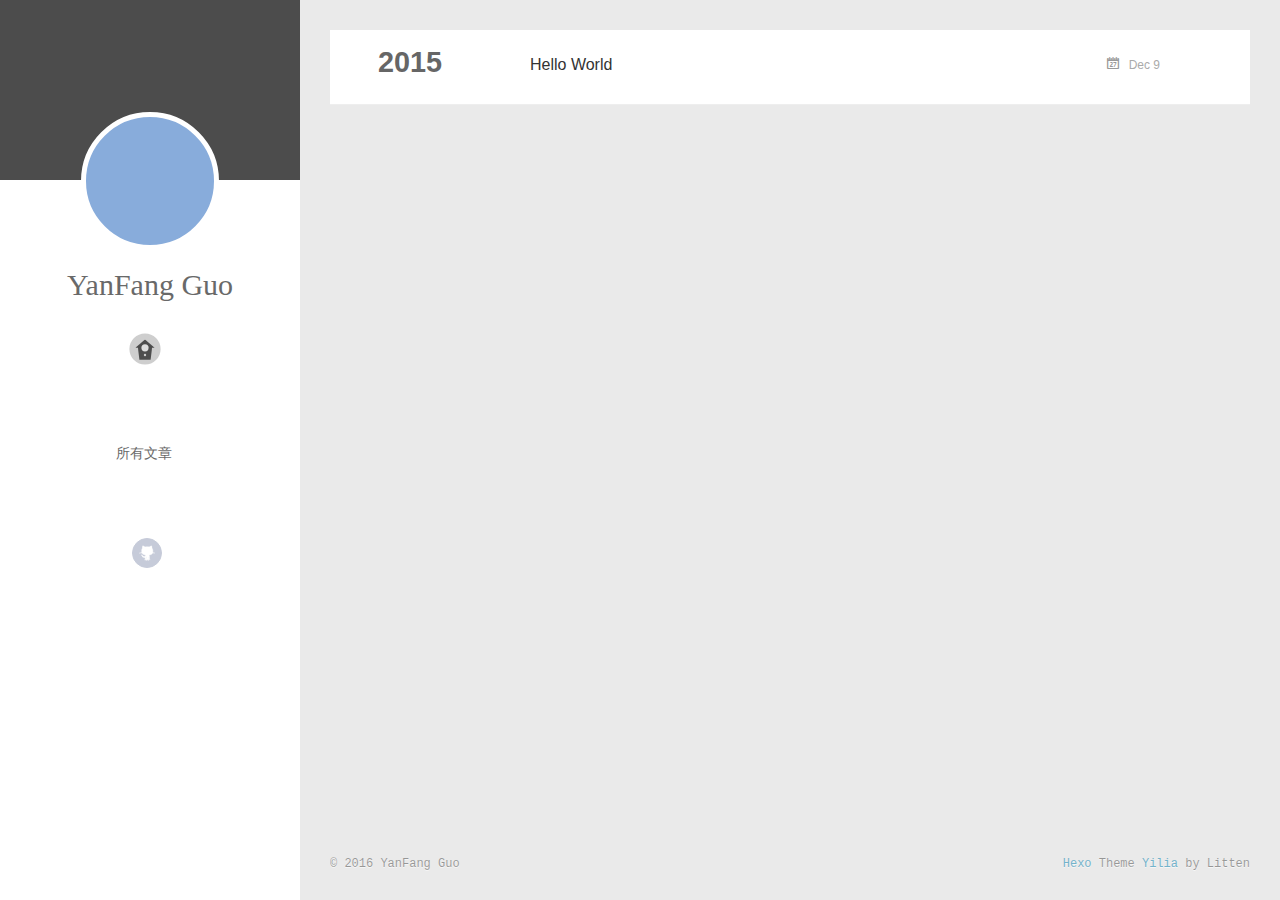
==== commit 43008a62: "wer" ====
--- a/archives/index.html
+++ b/archives/index.html
@@ -1,57 +1,11 @@
-<!doctype html>
-<html class="theme-next   use-motion ">
+<!DOCTYPE html>
+<html>
 <head>
-  <meta charset="UTF-8"/>
-<meta http-equiv="X-UA-Compatible" content="IE=edge,chrome=1" />
-<meta name="viewport" content="width=device-width, initial-scale=1, maximum-scale=1"/>
-
-
-
-<meta http-equiv="Cache-Control" content="no-transform" />
-<meta http-equiv="Cache-Control" content="no-siteapp" />
-
-
-
-
-
-
-
-
-
-
-
-
-  <link href="/vendors/fancybox/source/jquery.fancybox.css?v=2.1.5" rel="stylesheet" type="text/css"/>
-
-
-
-
-  <link href="//fonts.googleapis.com/css?family=Lato:300,400,700,400italic&subset=latin,latin-ext" rel="stylesheet" type="text/css">
-
-
-
-<link href="/vendors/font-awesome/css/font-awesome.min.css?v=4.4.0" rel="stylesheet" type="text/css" />
-
-<link href="/css/main.css?v=0.4.5.2" rel="stylesheet" type="text/css" />
-
-
-  <meta name="keywords" content="Hexo, NexT" />
-
-
-
-
-
-
-
-
-  <link rel="shortcut icon" type="image/x-icon" href="/favicon.ico?v=0.4.5.2" />
-
-
-
-
-
-
-<meta name="description">
+  <meta charset="utf-8">
+  
+  <title>Archives | 芳芳的博客</title>
+  <meta name="viewport" content="width=device-width, initial-scale=1, maximum-scale=1">
+  <meta name="description">
 <meta property="og:type" content="website">
 <meta property="og:title" content="芳芳的博客">
 <meta property="og:url" content="http://yoursite.com/archives/index.html">
@@ -60,340 +14,258 @@
 <meta name="twitter:card" content="summary">
 <meta name="twitter:title" content="芳芳的博客">
 <meta name="twitter:description">
-
-
-
-<script type="text/javascript" id="hexo.configuration">
-  var CONFIG = {
-    scheme: '',
-    sidebar: 'post',
-    motion: true
-  };
-</script>
-
-  <title> 歸檔 | 芳芳的博客 </title>
+  
+    <link rel="alternative" href="/atom.xml" title="芳芳的博客" type="application/atom+xml">
+  
+  
+    <link rel="icon" href="/favicon.png">
+  
+  <link rel="stylesheet" href="/css/style.css" type="text/css">
 </head>
-
-<body itemscope itemtype="http://schema.org/WebPage" lang="">
-
-  <!--[if lte IE 8]>
-  <div style=' clear: both; height: 59px; padding:0 0 0 15px; position: relative;margin:0 auto;'>
-    <a href="http://windows.microsoft.com/en-US/internet-explorer/products/ie/home?ocid=ie6_countdown_bannercode">
-      <img src="http://7u2nvr.com1.z0.glb.clouddn.com/picouterie.jpg" border="0" height="42" width="820"
-           alt="You are using an outdated browser. For a faster, safer browsing experience, upgrade for free today or use other browser ,like chrome firefox safari."
-           style='margin-left:auto;margin-right:auto;display: block;'/>
-    </a>
-  </div>
-<![endif]-->
-  
-
-
-
-
-
-
-  <div class="container one-column  page-archive ">
-    <div class="headband"></div>
-
-    <header id="header" class="header" itemscope itemtype="http://schema.org/WPHeader">
-      <div class="header-inner"><div class="site-meta ">
-  
-
-  <div class="custom-logo-site-title">
-    <a href="/"  class="brand" rel="start">
-      <span class="logo-line-before"><i></i></span>
-      <span class="site-title">芳芳的博客</span>
-      <span class="logo-line-after"><i></i></span>
-    </a>
-  </div>
-  <p class="site-subtitle"></p>
+<body>
+  <div id="container">
+    <div class="left-col">
+    <div class="overlay"></div>
+<div class="intrude-less">
+	<header id="header" class="inner">
+		<a href="/" class="profilepic">
+			
+			<img lazy-src="http://ww2.sinaimg.cn/large/6ae34799gw1eymk0h035jj204g047wel.jpg" class="js-avatar">
+			
+		</a>
+
+		<hgroup>
+		  <h1 class="header-author"><a href="/">YanFang Guo</a></h1>
+		</hgroup>
+
+		
+
+		
+			<div class="switch-btn">
+				<div class="icon">
+					<div class="icon-ctn">
+						<div class="icon-wrap icon-house" data-idx="0">
+							<div class="birdhouse"></div>
+							<div class="birdhouse_holes"></div>
+						</div>
+						<div class="icon-wrap icon-ribbon hide" data-idx="1">
+							<div class="ribbon"></div>
+						</div>
+						
+						<div class="icon-wrap icon-link hide" data-idx="2">
+							<div class="loopback_l"></div>
+							<div class="loopback_r"></div>
+						</div>
+						
+						
+						<div class="icon-wrap icon-me hide" data-idx="3">
+							<div class="user"></div>
+							<div class="shoulder"></div>
+						</div>
+						
+					</div>
+					
+				</div>
+				<div class="tips-box hide">
+					<div class="tips-arrow"></div>
+					<ul class="tips-inner">
+						<li>菜单</li>
+						<li>标签</li>
+						
+						<li>友情链接</li>
+						
+						
+						<li>关于我</li>
+						
+					</ul>
+				</div>
+			</div>
+		
+
+		<div class="switch-area">
+			<div class="switch-wrap">
+				<section class="switch-part switch-part1">
+					<nav class="header-menu">
+						<ul>
+						
+							<li><a href="/archives">所有文章</a></li>
+				        
+						</ul>
+					</nav>
+					<nav class="header-nav">
+						<div class="social">
+							
+								<a class="github" target="_blank" href="http://www.github.com" title="github">github</a>
+					        
+						</div>
+					</nav>
+				</section>
+				
+				
+				<section class="switch-part switch-part2">
+					<div class="widget tagcloud" id="js-tagcloud">
+						
+					</div>
+				</section>
+				
+				
+				
+				<section class="switch-part switch-part3">
+					<div id="js-friends">
+					
+			        </div>
+				</section>
+				
+
+				
+				
+				<section class="switch-part switch-part4">
+				
+					<div id="js-aboutme">高瞻远瞩,脚踏实地.</div>
+				</section>
+				
+			</div>
+		</div>
+	</header>				
 </div>
-
-<div class="site-nav-toggle">
-  <button>
-    <span class="btn-bar"></span>
-    <span class="btn-bar"></span>
-    <span class="btn-bar"></span>
-  </button>
-</div>
-
-<nav class="site-nav">
-  
-
-  
-    <ul id="menu" class="menu ">
-      
-        
-        <li class="menu-item menu-item-home">
-          <a href="/" rel="section">
-            
-              <i class="menu-item-icon fa fa-home fa-fw"></i> <br />
-            
-            首頁
-          </a>
-        </li>
-      
-        
-        <li class="menu-item menu-item-archives">
-          <a href="/archives" rel="section">
-            
-              <i class="menu-item-icon fa fa-archive fa-fw"></i> <br />
-            
-            歸檔
-          </a>
-        </li>
-      
-        
-        <li class="menu-item menu-item-tags">
-          <a href="/tags" rel="section">
-            
-              <i class="menu-item-icon fa fa-tags fa-fw"></i> <br />
-            
-            標籤
-          </a>
-        </li>
-      
-
+    </div>
+    <div class="mid-col">
+      <nav id="mobile-nav">
+  	<div class="overlay">
+  		<div class="slider-trigger"></div>
+  		<h1 class="header-author js-mobile-header hide">YanFang Guo</h1>
+  	</div>
+	<div class="intrude-less">
+		<header id="header" class="inner">
+			<div class="profilepic">
+				<img lazy-src="http://ww2.sinaimg.cn/large/6ae34799gw1eymk0h035jj204g047wel.jpg" class="js-avatar">
+			</div>
+			<hgroup>
+			  <h1 class="header-author">YanFang Guo</h1>
+			</hgroup>
+			
+			<nav class="header-menu">
+				<ul>
+				
+					<li><a href="/archives">所有文章</a></li>
+		        
+		        <div class="clearfix"></div>
+				</ul>
+			</nav>
+			<nav class="header-nav">
+				<div class="social">
+					
+						<a class="github" target="_blank" href="http://www.github.com" title="github">github</a>
+			        
+				</div>
+			</nav>
+		</header>				
+	</div>
+</nav>
+      <div class="body-wrap">
+  
+  
+    
+    
       
       
-    </ul>
-  
-
-  
-</nav>
-
- </div>
+      <section class="archives-wrap">
+        <div class="archive-year-wrap">
+          <a href="/archives/2015" class="archive-year">2015</a>
+        </div>
+        <div class="archives">
+    
+    <article class="archive-article archive-type-post">
+  <div class="archive-article-inner">
+    <header class="archive-article-header">
+      	<div class="article-meta">
+	      	<a href="/2015/12/09/hello-world/" class="archive-article-date">
+  	<time datetime="2015-12-09T01:48:30.000Z" itemprop="datePublished">Dec 9</time>
+</a>
+        </div>
+    	 
+  
+    <h1 itemprop="name">
+      <a class="archive-article-title" href="/2015/12/09/hello-world/">Hello World</a>
+    </h1>
+  
+
+        <div class="article-info info-on-right">
+          
+          
+
+        </div>
+        <div class="clearfix"></div>
     </header>
-
-    <main id="main" class="main">
-      <div class="main-inner">
-        <div id="content" class="content">
-          
-
-  <section id="posts" class="posts-collapse">
-    <span class="archive-move-on"></span>
-
-    <span class="archive-page-counter">
-      
-      
-      
-        
-      
-      嗯..! 目前共計 1 篇文章。 繼續努力。
-    </span>
-
-    
-
-      
-      
-      
-
-      
-        
-        <div class="collection-title">
-          <h2 class="archive-year motion-element" id="archive-year-2015">2015</h2>
-        </div>
-      
-      
-
-      
-
-  <article class="post post-type-normal" itemscope itemtype="http://schema.org/Article">
-    <header class="post-header">
-
-      <h1 class="post-title">
-        
-            <a class="post-title-link" href="/2015/12/09/hello-world/" itemprop="url">
-              
-                <span itemprop="name">Hello World</span>
-              
-            </a>
-        
-      </h1>
-
-      <div class="post-meta">
-        <time class="post-time" itemprop="dateCreated"
-              datetime="2015-12-09T09:48:30+08:00"
-              content="2015-12-09" >
-          12-09
-        </time>
-      </div>
-
-    </header>
-  </article>
-
-
-
-    
-
-  </section>
-
-  
-
-
-
-        </div>
-
-        
-
-
-        
-
-      </div>
-
-      
-        
-  
-  <div class="sidebar-toggle">
-    <div class="sidebar-toggle-line-wrap">
-      <span class="sidebar-toggle-line sidebar-toggle-line-first"></span>
-      <span class="sidebar-toggle-line sidebar-toggle-line-middle"></span>
-      <span class="sidebar-toggle-line sidebar-toggle-line-last"></span>
+  </div>
+</article>
+  
+  
+    </div></section>
+  
+
+    
+
+</div>
+      <footer id="footer">
+  <div class="outer">
+    <div id="footer-info">
+    	<div class="footer-left">
+    		&copy; 2016 YanFang Guo
+    	</div>
+      	<div class="footer-right">
+      		<a href="http://hexo.io/" target="_blank">Hexo</a>  Theme <a href="https://github.com/litten/hexo-theme-yilia" target="_blank">Yilia</a> by Litten
+      	</div>
     </div>
   </div>
-
-  <aside id="sidebar" class="sidebar">
-    <div class="sidebar-inner">
-
-      
-
-      
-
-      <section class="site-overview sidebar-panel  sidebar-panel-active ">
-        <div class="site-author motion-element" itemprop="author" itemscope itemtype="http://schema.org/Person">
-          <img class="site-author-image" src="/images/default_avatar.jpg" alt="YanFang Guo" itemprop="image"/>
-          <p class="site-author-name" itemprop="name">YanFang Guo</p>
-        </div>
-        <p class="site-description motion-element" itemprop="description"></p>
-        <nav class="site-state motion-element">
-          <div class="site-state-item site-state-posts">
-            <a href="/archives">
-              <span class="site-state-item-count">1</span>
-              <span class="site-state-item-name">文章</span>
-            </a>
-          </div>
-
-          <div class="site-state-item site-state-categories">
-            
-              <span class="site-state-item-count">0</span>
-              <span class="site-state-item-name">分類</span>
-              
-          </div>
-
-          <div class="site-state-item site-state-tags">
-            <a href="/tags">
-              <span class="site-state-item-count">0</span>
-              <span class="site-state-item-name">標籤</span>
-              </a>
-          </div>
-
-        </nav>
-
-        
-
-        <div class="links-of-author motion-element">
-          
-        </div>
-
-        
-        
-
-        <div class="links-of-author motion-element">
-          
-        </div>
-
-      </section>
-
-      
-
+</footer>
     </div>
-  </aside>
-
-
-      
-    </main>
-
-    <footer id="footer" class="footer">
-      <div class="footer-inner">
-        <div class="copyright" >
-  
-  &copy; 
-  <span itemprop="copyrightYear">2015</span>
-  <span class="with-love">
-    <i class="icon-next-heart fa fa-heart"></i>
-  </span>
-  <span class="author" itemprop="copyrightHolder">YanFang Guo</span>
-</div>
-
-<div class="powered-by">
-  由 <a class="theme-link" href="http://hexo.io">Hexo</a> 強力驅動
-</div>
-
-<div class="theme-info">
-  主題 -
-  <a class="theme-link" href="https://github.com/iissnan/hexo-theme-next">
-    NexT
-  </a>
-</div>
-
-
-
-      </div>
-    </footer>
-
-    <div class="back-to-top"></div>
+    
+  <link rel="stylesheet" href="/fancybox/jquery.fancybox.css" type="text/css">
+
+
+<script>
+	var yiliaConfig = {
+		fancybox: true,
+		mathjax: true,
+		animate: true,
+		isHome: false,
+		isPost: false,
+		isArchive: true,
+		isTag: false,
+		isCategory: false,
+		open_in_new: true
+	}
+</script>
+<script src="http://7.url.cn/edu/jslib/comb/require-2.1.6,jquery-1.9.1.min.js" type="text/javascript"></script>
+<script src="/js/main.js" type="text/javascript"></script>
+
+
+
+
+
+
+<script type="text/x-mathjax-config">
+MathJax.Hub.Config({
+    tex2jax: {
+        inlineMath: [ ['$','$'], ["\\(","\\)"]  ],
+        processEscapes: true,
+        skipTags: ['script', 'noscript', 'style', 'textarea', 'pre', 'code']
+    }
+});
+
+MathJax.Hub.Queue(function() {
+    var all = MathJax.Hub.getAllJax(), i;
+    for(i=0; i < all.length; i += 1) {
+        all[i].SourceElement().parentNode.className += ' has-jax';                 
+    }       
+});
+</script>
+
+<script type="text/javascript" src="http://cdn.mathjax.org/mathjax/latest/MathJax.js?config=TeX-AMS-MML_HTMLorMML">
+</script>
+
+
   </div>
-
-  <script type="text/javascript" src="/vendors/jquery/index.js?v=2.1.3"></script>
-
-  
-  
-  
-    <script type="text/javascript">
-      postMotionOptions = {stagger: 100, drag: true};
-    </script>
-  
-
-
-  
-    
-    
-
-  
-
-
-  
-
-  
-  <script type="text/javascript" src="/vendors/fancybox/source/jquery.fancybox.pack.js"></script>
-  <script type="text/javascript" src="/js/fancy-box.js?v=0.4.5.2"></script>
-
-
-  <script type="text/javascript" src="/js/helpers.js?v=0.4.5.2"></script>
-  <script type="text/javascript" src="/vendors/velocity/velocity.min.js"></script>
-<script type="text/javascript" src="/vendors/velocity/velocity.ui.min.js"></script>
-
-<script type="text/javascript" src="/js/motion.js?v=0.4.5.2" id="motion.global"></script>
-
-
-  <script type="text/javascript" src="/vendors/fastclick/lib/fastclick.min.js?v=1.0.6"></script>
-  <script type="text/javascript" src="/vendors/jquery_lazyload/jquery.lazyload.js?v=1.9.7"></script>
-
-  
-  
-    <script type="text/javascript" id="motion.page.archive">
-      $('.archive-year').velocity('transition.slideLeftIn');
-    </script>
-  
-
-
-  <script type="text/javascript" src="/js/bootstrap.js"></script>
-
-  
-  
-
-  
-  
-
 </body>
-</html>
+</html>--- a/css/style.css
+++ b/css/style.css
@@ -0,0 +1,2291 @@
+body {
+  width: 100%;
+}
+body:before,
+body:after {
+  content: "";
+  display: table;
+}
+body:after {
+  clear: both;
+}
+@font-face {
+  font-family: 'FontAwesome';
+  src: url("fonts/fontawesome-webfont.eot");
+  src: url("fonts/fontawesome-webfont.eot?#iefix") format("embedded-opentype"), url("fonts/fontawesome-webfont.woff") format("woff"), url("fonts/fontawesome-webfont.ttf") format("truetype"), url("fonts/fontawesome-webfont.svgz#FontAwesomeRegular") format("svg"), url("fonts/fontawesome-webfont.svg#FontAwesomeRegular") format("svg");
+  font-weight: normal;
+  font-style: normal;
+}
+html,
+body,
+div,
+span,
+applet,
+object,
+iframe,
+h1,
+h2,
+h3,
+h4,
+h5,
+h6,
+p,
+blockquote,
+pre,
+a,
+abbr,
+acronym,
+address,
+big,
+cite,
+code,
+del,
+dfn,
+em,
+img,
+ins,
+kbd,
+q,
+s,
+samp,
+small,
+strike,
+strong,
+sub,
+sup,
+tt,
+var,
+dl,
+dt,
+dd,
+ol,
+ul,
+li,
+fieldset,
+form,
+label,
+legend,
+table,
+caption,
+tbody,
+tfoot,
+thead,
+tr,
+th,
+td {
+  margin: 0;
+  padding: 0;
+  border: 0;
+  outline: 0;
+  font-weight: inherit;
+  font-style: inherit;
+  font-family: inherit;
+  font-size: 100%;
+  vertical-align: baseline;
+}
+body {
+  line-height: 1;
+  color: #000;
+  background: #fff;
+}
+ol,
+ul {
+  list-style: none;
+}
+table {
+  border-collapse: separate;
+  border-spacing: 0;
+  vertical-align: middle;
+}
+caption,
+th,
+td {
+  text-align: left;
+  font-weight: normal;
+  vertical-align: middle;
+}
+a img {
+  border: none;
+}
+ol {
+  list-style: decimal;
+  padding-left: 20px;
+}
+ul {
+  list-style: none;
+}
+input,
+button {
+  margin: 0;
+  padding: 0;
+}
+input::-moz-focus-inner,
+button::-moz-focus-inner {
+  border: 0;
+  padding: 0;
+}
+@font-face {
+  font-family: FontAwesome;
+  font-style: normal;
+  font-weight: normal;
+  src: url("fonts/fontawesome-webfont.eot?v=#4.0.3");
+  src: url("fonts/fontawesome-webfont.eot?#iefix&v=#4.0.3") format("embedded-opentype"), url("fonts/fontawesome-webfont.woff?v=#4.0.3") format("woff"), url("fonts/fontawesome-webfont.ttf?v=#4.0.3") format("truetype"), url("fonts/fontawesome-webfont.svg#fontawesomeregular?v=#4.0.3") format("svg");
+}
+html,
+body,
+#container {
+  height: 100%;
+}
+body {
+  font-family: "微软雅黑", "HelveticaNeue-Light", "Helvetica Neue Light", "Helvetica Neue", Helvetica, Arial, sans-serif;
+  font-size: 16px;
+  background: #fff;
+  color: rgba(0,0,0,0.6);
+  -webkit-overflow-scrolling: touch;
+}
+h1,
+h2,
+h3 {
+  display: block;
+}
+h1 {
+  font-size: 1.5em;
+}
+h2 {
+  font-size: 1.3em;
+}
+h3 {
+  font-size: 1.1em;
+}
+h4,
+h5,
+h6 {
+  font-size: 1em;
+}
+a {
+  text-decoration: none;
+  outline-width: 0;
+  color: #258fb8;
+  outline: none;
+}
+.alignleft {
+  float: left;
+}
+.alignright {
+  float: right;
+}
+.clearfix {
+  *zoom: 1;
+}
+.clearfix:after {
+  content: "";
+  display: table;
+  clear: both;
+}
+.inner {
+  width: 1000px;
+  margin: 0 auto;
+}
+.hide {
+  display: none;
+}
+@media screen and (max-width: 1040px) {
+  .inner {
+    width: 100%;
+  }
+}
+#container {
+  position: relative;
+  min-height: 100%;
+}
+#container #mobile-nav {
+  display: none;
+}
+#container #mobile-nav .overlay {
+  height: 110px;
+  position: absolute;
+  width: 100%;
+  background: #4d4d4d;
+}
+#container #mobile-nav .overlay.fixed {
+  position: fixed;
+  height: 42px;
+  z-index: 99;
+}
+#container #mobile-nav #header {
+  padding: 10px 0 0 0;
+}
+#container #mobile-nav #header .profilepic {
+  display: block;
+  position: relative;
+  z-index: 100;
+}
+#container #mobile-nav #header .header-menu {
+  height: auto;
+  margin: 10px;
+}
+#container #mobile-nav #header .header-menu ul {
+  text-align: center;
+  cursor: default;
+}
+#container #mobile-nav #header .header-menu li {
+  display: inline-block;
+  margin: 3px;
+}
+#container .left-col {
+  background: #fff;
+  width: 300px;
+  position: fixed;
+  opacity: 1;
+  -webkit-transition: all 0.2s ease-in;
+  -moz-transition: all 0.2s ease-in;
+  -ms-transition: all 0.2s ease-in;
+  transition: all 0.2s ease-in;
+  height: 100%;
+}
+#container .left-col .overlay {
+  width: 100%;
+  height: 180px;
+  background-color: #000;
+  position: absolute;
+  opacity: 0.7;
+}
+#container .left-col .intrude-less {
+  width: 76%;
+  text-align: center;
+  margin: 112px auto 0;
+}
+#container .mid-col {
+  position: absolute;
+  right: 0;
+  min-height: 100%;
+  background: #eaeaea;
+  left: 300px;
+  width: auto;
+}
+@media screen and (max-width: 800px) {
+  #container .left-col {
+    display: none;
+  }
+  #container .mid-col {
+    left: 0;
+  }
+  #container #header .header-nav {
+    position: relative;
+  }
+  #container .header-author.fixed {
+    position: fixed;
+    top: -13px;
+    width: 100%;
+    color: #ddd;
+  }
+  #container .overlay .slider-trigger {
+    position: absolute;
+    z-index: 101;
+    bottom: 0;
+    left: 0;
+    width: 42px;
+    height: 42px;
+  }
+  #container .overlay .slider-trigger:hover {
+    background: #444;
+  }
+  #container .overlay .slider-trigger:before {
+    color: #ddd;
+    content: "\f00b";
+    font: 16px FontAwesome;
+    width: 16px;
+    height: 16px;
+    margin-left: 9px;
+    margin-top: 14px;
+    display: block;
+  }
+  #container .article-header {
+    border-left: none;
+    padding: 0;
+    border-bottom: 1px dotted #ddd;
+  }
+  #container .article-header h1 {
+    margin-bottom: 10px;
+  }
+  #container .header-subtitle {
+    padding: 0 24px;
+  }
+  #container .article-info-index.article-info {
+    padding-top: 10px;
+    margin: 0;
+    border-top: 1px solid #ddd;
+  }
+  #container .article-info-post.article-info {
+    margin: 0;
+    padding-top: 10px;
+    border: none;
+  }
+  #container .article-more-link a {
+    float: right;
+  }
+  #container #viewer-box .viewer-box-l {
+    font-size: 14px;
+  }
+  #container .article {
+    padding: 10px;
+    margin: 10px;
+    font-size: 14px;
+  }
+  #container .article .article-entry {
+    padding-left: 0;
+    padding-right: 0;
+    padding-top: 10px;
+  }
+  #container .article .article-title {
+    font-size: 18px;
+    max-width: 185px;
+    display: block;
+    margin: 0;
+  }
+  #container .article .article-meta {
+    width: auto;
+    height: 30px;
+    margin-top: -5px;
+    position: ralative;
+  }
+  #container .article .article-meta .article-date {
+    font-size: 12px;
+    -webkit-border-radius: 0;
+    border-radius: 0;
+    color: #666;
+    background: none;
+    height: auto;
+    padding: 0;
+    margin: 0;
+    width: 100%;
+    text-align: left;
+    margin-left: 10px;
+  }
+  #container .article .article-meta .article-date time {
+    width: auto;
+    float: right;
+    margin-right: 10px;
+  }
+  #container .article .article-meta .article-tag-list {
+    margin-top: 7px;
+    position: absolute;
+    right: 10px;
+    top: 0;
+  }
+  #container .article .article-meta .article-tag-list:before {
+    float: left;
+    margin-top: 1px;
+    left: 0;
+  }
+  #container .article .article-meta .article-tag-list .article-tag-list-item {
+    float: left;
+    padding-left: 0;
+    width: auto;
+    max-width: 83px;
+  }
+  #container .article .article-meta .article-category {
+    margin-top: 7px;
+    position: absolute;
+    right: 10px;
+    top: -30px;
+  }
+  #container .article .article-meta .article-category:before {
+    float: left;
+    margin-top: 1px;
+    left: 15px;
+  }
+  #container .article .article-meta .article-category .article-category-link {
+    max-width: 83px;
+    width: auto;
+    padding-left: 10px;
+  }
+  #container .article .article-nav-link-wrap {
+    margin: 5px 0;
+  }
+  #container .article .article-nav-link-wrap strong {
+    float: left;
+    margin-right: 5px;
+  }
+  #container .article #article-nav-older {
+    float: none;
+    display: block;
+  }
+  #container .share {
+    padding: 3px 10px;
+  }
+  #container .duoshuo {
+    padding: 0 13px;
+  }
+  #container #disqus_thread {
+    padding: 0 13px;
+  }
+  #container #mobile-nav {
+    display: block;
+  }
+  #container #page-nav .extend {
+    opacity: 1;
+  }
+  #container .instagram .open-ins {
+    left: 2px;
+    top: -30px;
+    color: #aaa;
+  }
+  #container .info-on-right {
+    float: initial;
+  }
+  #container .archives-wrap {
+    margin: 10px 10px 0px;
+    padding: 10px;
+  }
+  #container .archives-wrap .archive-article-title {
+    font-size: 14px;
+  }
+  #container .archives-wrap .archive-year-wrap {
+    position: relative;
+    padding: 0 0 0 0;
+  }
+  #container .archives-wrap .archive-year-wrap a {
+    padding: 0 0 0 0;
+  }
+  #container .archives-wrap .article-meta .archive-article-date {
+    font-size: 12px;
+    margin-right: 10px;
+    margin-top: -5px;
+  }
+  #container .archives-wrap .article-meta .article-tag-list-link {
+    font-size: 12px;
+  }
+  #container .archives .archive-article {
+    padding: 10px 0;
+    margin-left: 0;
+  }
+  #container #footer .footer-left {
+    float: initial;
+    margin-bottom: 10px;
+  }
+  #container #footer .footer-right {
+    float: initial;
+  }
+}
+.header-author {
+  text-align: center;
+  margin: 0.67em 0;
+  font-family: Roboto, "Roboto", serif;
+  font-size: 30px;
+  -webkit-transition: 0.3s;
+  -moz-transition: 0.3s;
+  -ms-transition: 0.3s;
+  transition: 0.3s;
+}
+#header {
+  width: 100%;
+}
+#header a {
+  color: #696969;
+}
+#header a:hover {
+  color: #b0a0aa;
+}
+#header .profilepic {
+  text-align: center;
+  display: block;
+  border: 5px solid #fff;
+  -webkit-border-radius: 300px;
+  border-radius: 300px;
+  width: 128px;
+  height: 128px;
+  margin: 0 auto;
+  position: relative;
+  overflow: hidden;
+  background: #88acdb;
+  -webkit-transition: all 0.2s ease-in;
+  display: -webkit-box;
+  -webkit-box-orient: horizontal;
+  -webkit-box-pack: center;
+  -webkit-box-align: center;
+  text-align: center;
+}
+#header .profilepic img {
+  width: 20%;
+  height: 20%;
+  -webkit-border-radius: 300px;
+  border-radius: 300px;
+  opacity: 0;
+  -webkit-transition: all 0.2s ease-in;
+}
+#header .profilepic img.show {
+  width: 100%;
+  height: 100%;
+  opacity: 1;
+}
+#header .header-subtitle {
+  text-align: center;
+  color: #999;
+  font-size: 14px;
+  line-height: 25px;
+  overflow: hidden;
+  text-overflow: ellipsis;
+  display: -webkit-box;
+  -webkit-line-clamp: 2;
+  -webkit-box-orient: vertical;
+}
+#header .header-menu {
+  font-weight: 300;
+  line-height: 31px;
+  cursor: pointer;
+  text-transform: uppercase;
+  float: none;
+  height: 150px;
+  margin-left: -12px;
+  text-align: center;
+  display: -webkit-box;
+  -webkit-box-orient: horizontal;
+  -webkit-box-pack: center;
+  -webkit-box-align: center;
+}
+#header .header-menu li {
+  cursor: default;
+}
+#header .header-menu li a {
+  font-size: 14px;
+  min-width: 300px;
+}
+#header .switch-area {
+  position: relative;
+  width: 100%;
+  overflow: hidden;
+  min-height: 500px;
+  font-size: 14px;
+}
+#header .switch-area .switch-wrap {
+  -webkit-transition: -webkit-transform 0.3s ease-in;
+  -moz-transition: -moz-transform 0.3s ease-in;
+  -ms-transition: -ms-transform 0.3s ease-in;
+  transition: transform 0.3s ease-in;
+  position: relative;
+}
+#header .turn-left {
+  -webkit-transform: translate(-100%, 0);
+  -moz-transform: translate(-100%, 0);
+  -ms-transform: translate(-100%, 0);
+  transform: translate(-100%, 0);
+}
+#header .header-nav {
+  width: 100%;
+  position: absolute;
+  -webkit-transition: -webkit-transform 0.3s ease-in;
+  -moz-transition: -moz-transform 0.3s ease-in;
+  -ms-transition: -ms-transform 0.3s ease-in;
+  transition: transform 0.3s ease-in;
+}
+#header .header-nav .social {
+  margin-right: 15px;
+  margin-top: 10px;
+  text-align: center;
+}
+#header .header-nav .social a {
+  -webkit-border-radius: 50%;
+  border-radius: 50%;
+  display: -moz-inline-stack;
+  display: inline-block;
+  vertical-align: middle;
+  *vertical-align: auto;
+  zoom: 1;
+  *display: inline;
+  text-indent: -9999px;
+  margin: 0 8px 15px 8px;
+  opacity: 0.7;
+  width: 28px;
+  height: 28px;
+  -webkit-transition: 0.3s;
+  -moz-transition: 0.3s;
+  -ms-transition: 0.3s;
+  transition: 0.3s;
+}
+#header .header-nav .social a:hover {
+  opacity: 1;
+}
+#header .header-nav .social a:last-of-type {
+  margin-right: 0;
+}
+#header .header-nav .social a.weibo {
+  background: url("/img/weibo.png") center no-repeat #aaf;
+  border: 1px solid #aaf;
+}
+#header .header-nav .social a.weibo:hover {
+  border: 1px solid #aaf;
+}
+#header .header-nav .social a.rss {
+  background: url("/img/rss.png") center no-repeat #ef7522;
+  border: 1px solid #ef7522;
+}
+#header .header-nav .social a.rss:hover {
+  border: 1px solid #cf5d0f;
+}
+#header .header-nav .social a.github {
+  background: url("/img/github.png") center no-repeat #afb6ca;
+  border: 1px solid #afb6ca;
+}
+#header .header-nav .social a.github:hover {
+  border: 1px solid #909ab6;
+}
+#header .header-nav .social a.facebook {
+  background: url("/img/facebook.png") center no-repeat #3b5998;
+  border: 1px solid #3b5998;
+}
+#header .header-nav .social a.facebook:hover {
+  border: 1px solid #2d4373;
+}
+#header .header-nav .social a.google {
+  background: url("/img/google.png") center no-repeat #c83d20;
+  border: 1px solid #c83d20;
+}
+#header .header-nav .social a.google:hover {
+  border: 1px solid #9c3019;
+}
+#header .header-nav .social a.twitter {
+  background: url("/img/twitter.png") center no-repeat #55cff8;
+  border: 1px solid #55cff8;
+}
+#header .header-nav .social a.twitter:hover {
+  border: 1px solid #24c1f6;
+}
+#header .header-nav .social a.linkedin {
+  background: url("/img/linkedin.png") center no-repeat #005a87;
+  border: 1px solid #005a87;
+}
+#header .header-nav .social a.linkedin:hover {
+  border: 1px solid #006b98;
+}
+#header .header-nav .social a.zhihu {
+  background: url("/img/zhihu.png") center no-repeat #0078d8;
+  border: 1px solid #0078d8;
+}
+#header .header-nav .social a.zhihu:hover {
+  border: 1px solid #0078d8;
+}
+#header .header-nav .social a.douban {
+  background: url("/img/douban.png") center no-repeat #06c611;
+  border: 1px solid #06c611;
+}
+#header .header-nav .social a.douban:hover {
+  border: 1px solid #06c611;
+}
+#header .header-nav .social a.mail {
+  background: url("/img/mail.png") center no-repeat #005a87;
+  border: 1px solid #005a87;
+}
+#header .header-nav .social a.mail:hover {
+  border: 1px solid #006b98;
+}
+#header .switch-part {
+  width: 100%;
+  position: absolute;
+}
+#header .switch-part1 {
+  left: 0;
+}
+#header .switch-part2 {
+  left: 100%;
+  top: 20px;
+  overlay-x: hidden;
+  overflow-y: auto;
+  max-height: 200px;
+}
+#header .switch-part3 {
+  left: 200%;
+  line-height: 30px;
+}
+#header .switch-part3 .switch-friends-link {
+  margin-right: 9px;
+  -webkit-border-radius: 3px;
+  border-radius: 3px;
+  padding: 5px;
+}
+#header .switch-part3 .switch-friends-link:hover {
+  background: #88acdb;
+  color: #fff;
+}
+#header .switch-part4 {
+  left: 300%;
+  text-align: left;
+  line-height: 30px;
+}
+.duoshuo {
+  padding: 0 40px;
+}
+#disqus_thread {
+  padding: 0 40px;
+}
+.archives-wrap {
+  position: relative;
+  margin: 0 30px;
+  padding-right: 60px;
+  border-bottom: 1px solid #eee;
+  background: #fff;
+}
+.archives-wrap:first-child {
+  margin-top: 30px;
+}
+.archives-wrap:last-child {
+  margin-bottom: 80px;
+}
+.archives-wrap .archive-year-wrap {
+  line-height: 35px;
+  width: 200px;
+  position: absolute;
+  padding-top: 15px;
+  font-size: 1.8em;
+}
+.archives-wrap .archive-year-wrap a {
+  color: #666;
+  font-weight: bold;
+  padding-left: 48px;
+}
+.archives {
+  position: relative;
+}
+.archives .article-info {
+  border: none;
+}
+.archives .archive-article {
+  margin-left: 200px;
+  padding: 20px 0;
+  border-bottom: 1px solid #eee;
+  border-top: 1px solid #fff;
+  position: relative;
+}
+.archives .archive-article:first-child {
+  border-top: none;
+}
+.archives .archive-article:last-child {
+  border-bottom: none;
+}
+.archives .archive-article-title {
+  font-size: 16px;
+  color: #333;
+  -webkit-transition: color 0.3s;
+  -moz-transition: color 0.3s;
+  -ms-transition: color 0.3s;
+  transition: color 0.3s;
+}
+.archives .archive-article-title:hover {
+  color: #657b83;
+}
+.archives .archive-article-title span {
+  display: block;
+  color: #a8a8a8;
+  font-size: 12px;
+  line-height: 14px;
+  height: 7px;
+  padding-left: 2px;
+}
+.archives .archive-article-title span:before {
+  display: inline-block;
+  content: "“";
+  font-family: serif;
+  font-size: 30px;
+  float: left;
+  margin: 4px 4px 0 -12px;
+  color: #c8c8c8;
+}
+.archive-article-inner .archive-article-header {
+  position: relative;
+}
+.archive-article-inner .article-meta {
+  position: relative;
+  float: right;
+  margin-top: -10px;
+  color: #555;
+  background: none;
+  text-align: right;
+  width: auto;
+}
+.archive-article-inner .article-meta .article-date time {
+  color: #aaa;
+}
+.archive-article-inner .article-meta .archive-article-date,
+.archive-article-inner .article-meta .article-tag-list {
+  margin-right: 30px;
+  display: -moz-inline-stack;
+  display: inline-block;
+  vertical-align: middle;
+  zoom: 1;
+  color: #666;
+  font-size: 14px;
+}
+.archive-article-inner .article-meta .archive-article-date {
+  cursor: default;
+  font-size: 12px;
+  margin-bottom: 5px;
+  margin-top: -10px;
+}
+.archive-article-inner .article-meta .archive-article-date time:before {
+  content: "\f073";
+  color: #999;
+  position: relative;
+  margin-right: 10px;
+  font: 16px FontAwesome;
+}
+.archive-article-inner .article-meta .article-category:before {
+  float: left;
+  margin-top: 1px;
+  left: 15px;
+}
+.archive-article-inner .article-meta .article-category .article-category-link {
+  width: auto;
+  max-width: 83px;
+  padding-left: 10px;
+}
+.archive-article-inner .article-meta .article-tag-list {
+  margin-top: 0px;
+}
+.archive-article-inner .article-meta .article-tag-list:before {
+  left: 15px;
+}
+.archive-article-inner .article-meta .article-tag-list .article-tag-list-item {
+  display: inline-block;
+  width: auto;
+  max-width: 83px;
+  padding-left: 8px;
+  font-size: 12px;
+}
+.body-wrap {
+  margin-bottom: 80px;
+}
+.article {
+  margin: 30px;
+  position: relative;
+  border: 1px solid #ddd;
+  background: #fff;
+  -webkit-transition: all 0.2s ease-in;
+}
+.article.show {
+  visibility: visible;
+  -webkit-animation: cd-bounce-1 0.6s;
+  -moz-animation: cd-bounce-1 0.6s;
+  -webkit-animation: cd-bounce-1 0.6s;
+  -moz-animation: cd-bounce-1 0.6s;
+  -ms-animation: cd-bounce-1 0.6s;
+  animation: cd-bounce-1 0.6s;
+}
+.article.hidden {
+  visibility: hidden;
+}
+.article img {
+  max-width: 100%;
+}
+@-webkit-keyframes cd-bounce-1 {
+  0% {
+    opacity: 0;
+    -webkit-transform: scale(1);
+  }
+  60% {
+    opacity: 1;
+    -webkit-transform: scale(1.01);
+  }
+  100% {
+    -webkit-transform: scale(1);
+  }
+}
+@-moz-keyframes cd-bounce-1 {
+  0% {
+    opacity: 0;
+    -moz-transform: scale(1);
+  }
+  60% {
+    opacity: 1;
+    -moz-transform: scale(1.01);
+  }
+  100% {
+    -moz-transform: scale(1);
+  }
+}
+.article-index {
+  margin-left: 200px;
+  padding: 15px 0;
+  margin-right: 75px;
+}
+.article-index .brief {
+  display: block;
+  color: #a8a8a8;
+  font-size: 12px;
+  line-height: 14px;
+  height: 7px;
+  padding-left: 2px;
+}
+.article-index .brief:before {
+  display: inline-block;
+  content: "“";
+  font-family: serif;
+  font-size: 30px;
+  float: left;
+  margin: 4px 4px 0 -12px;
+  color: #c8c8c8;
+}
+.article-title {
+  color: #696969;
+  margin-left: 0px;
+  font-weight: 300;
+  line-height: 35px;
+  margin-bottom: 20px;
+  font-size: 26px;
+  -webkit-transition: color 0.3s;
+  -moz-transition: color 0.3s;
+  -o-transition: color 0.3s;
+  -webkit-transition: color 0.3s;
+  -moz-transition: color 0.3s;
+  -ms-transition: color 0.3s;
+  transition: color 0.3s;
+}
+.article-title:hover {
+  color: #b0a0aa;
+}
+.article-inner {
+  position: relative;
+  margin-bottom: 20px;
+}
+.article-header {
+  border-left: 5px solid;
+  padding: 15px 0px 15px 25px;
+}
+.article-info.info-on-right {
+  margin: 10px 0 0 0;
+  float: right;
+}
+.article-info-index.article-info {
+  padding-top: 20px;
+  margin: 30px 30px 0 30px;
+  border-top: 1px solid #ddd;
+}
+.article-info-post.article-info {
+  padding: 0;
+  border: none;
+  margin: -30px 0 20px 30px;
+}
+.article-entry {
+  line-height: 1.8em;
+  padding-right: 30px;
+  padding-left: 30px;
+}
+.article-entry p {
+  margin-top: 10px;
+}
+.article-entry p code,
+.article-entry li code {
+  padding: 1px 3px;
+  margin: 0 3px;
+  background: #ddd;
+  border: 1px solid #ccc;
+  font-family: Menlo, Monaco, "Andale Mono", "lucida console", "Courier New", monospace;
+  word-wrap: break-word;
+  font-size: 14px;
+}
+.article-entry blockquote {
+  background: #ddd;
+  border-left: 5px solid #ccc;
+  padding: 15px 20px;
+  margin-top: 10px;
+  border-left: 5px solid #657b83;
+  background: #f6f6f6;
+}
+.article-entry blockquote p {
+  margin-top: 0;
+}
+.article-entry em {
+  font-style: italic;
+}
+.article-entry ul li:before {
+  content: "";
+  width: 6px;
+  height: 6px;
+  border: 1px solid #999;
+  -webkit-border-radius: 10px;
+  border-radius: 10px;
+  background: #aaa;
+  display: inline-block;
+  margin-right: 10px;
+  float: left;
+  margin-top: 12px;
+}
+.article-entry ul,
+.article-entry ol {
+  font-size: 14px;
+  margin: 10px 0px;
+}
+.article-entry li ul,
+.article-entry li ol {
+  margin-left: 30px;
+}
+.article-entry li ul li:before,
+.article-entry li ol li:before {
+  content: "";
+  background: #dedede;
+}
+.article-entry h1 {
+  margin-top: 30px;
+}
+.article-entry h2 {
+  margin-top: 20px;
+  font-weight: 300;
+  color: #574c4c;
+  padding-bottom: 5px;
+  border-bottom: 1px solid #ddd;
+}
+.article-entry h3,
+.article-entry h4,
+.article-entry h5,
+.article-entry h6 {
+  margin-top: 20px;
+  font-weight: 300;
+  color: #574c4c;
+  padding-bottom: 5px;
+  border-bottom: 1px solid #ddd;
+}
+.article-entry video {
+  max-width: 100%;
+}
+.article-entry strong {
+  font-weight: bold;
+}
+.article-entry .caption {
+  display: block;
+  font-size: 0.8em;
+  color: #aaa;
+}
+.article-entry hr {
+  height: 0;
+  margin-top: 20px;
+  margin-bottom: 20px;
+  border-left: 0;
+  border-right: 0;
+  border-top: 1px solid #ddd;
+  border-bottom: 1px solid #fff;
+}
+.article-entry pre {
+  font-size: 1/0.9em;
+  line-height: 1.5;
+  margin-top: 10px;
+  padding: 5px 15px;
+  overflow-x: auto;
+  color: #657b83;
+  font-size: 10px;
+  border: 1px solid #ccc;
+  text-shadow: 0 1px #444;
+  font-family: Menlo, Monaco, "Andale Mono", "lucida console", "Courier New", monospace;
+}
+.article-entry pre code {
+  font-size: 14px;
+}
+.article-entry table {
+  width: 100%;
+  border: 1px solid #dedede;
+  margin: 15px 0;
+  border-collapse: collapse;
+}
+.article-entry table tr,
+.article-entry table td {
+  height: 35px;
+}
+.article-entry table thead tr {
+  background: #f8f8f8;
+}
+.article-entry table tbody tr:hover {
+  background: #efefef;
+}
+.article-entry table td,
+.article-entry table th {
+  border: 1px solid #dedede;
+  padding: 0 10px;
+}
+.article-entry figure table {
+  border: none;
+  width: auto;
+  margin: 0;
+}
+.article-entry figure table tbody tr:hover {
+  background: none;
+}
+.article-meta {
+  width: 150px;
+  font-size: 14;
+  text-align: right;
+  position: absolute;
+  right: 0;
+  top: 23px;
+  text-align: center;
+  z-index: 1;
+}
+.article-meta time {
+  color: #aaa;
+}
+.article-meta time:before {
+  color: #999;
+  content: "\f073";
+  font: 17px FontAwesome;
+  margin-right: 10px;
+}
+.article-more-link {
+  margin-top: 5px;
+  text-align: right;
+}
+.article-more-link a {
+  background: #4d4d4d;
+  color: #fff;
+  font-size: 12px;
+  padding: 2px 8px 4px;
+  line-height: 16px;
+  -webkit-border-radius: 2px;
+  -moz-border-radius: 2px;
+  -webkit-border-radius: 2px;
+  border-radius: 2px;
+  -webkit-transition: background 0.3s;
+  -moz-transition: background 0.3s;
+  -ms-transition: background 0.3s;
+  transition: background 0.3s;
+}
+.article-more-link a:hover {
+  background: #3c3c3c;
+}
+.article-more-link a.hidden {
+  visibility: hidden;
+}
+#article-nav {
+  margin: 80px 0 30px 0;
+  padding-bottom: 10px;
+}
+#article-nav .article-nav-link-wrap {
+  margin: 0px 30px 0px 30px;
+  font-size: 14px;
+  color: #333;
+}
+#article-nav .article-nav-link-wrap .article-nav-title {
+  display: inline-block;
+  font-size: 12px;
+  color: #aaa;
+  -webkit-transition: color 0.3s;
+  -moz-transition: color 0.3s;
+  -ms-transition: color 0.3s;
+  transition: color 0.3s;
+}
+#article-nav .article-nav-link-wrap strong {
+  background: #ddd;
+  color: #fff;
+  -webkit-border-radius: 100%;
+  border-radius: 100%;
+  width: 15px;
+  height: 15px;
+  display: inline-block;
+  text-align: center;
+  -webkit-transition: background 0.3s;
+  -moz-transition: background 0.3s;
+  -ms-transition: background 0.3s;
+  transition: background 0.3s;
+}
+#article-nav .article-nav-link-wrap:hover strong {
+  background: #4d4d4d;
+}
+#article-nav .article-nav-link-wrap:hover .article-nav-title {
+  color: #4d4d4d;
+}
+#article-nav #article-nav-older {
+  float: right;
+}
+@-moz-keyframes cd-bounce-1 {
+  0% {
+    opacity: 0;
+    -webkit-transform: scale(1);
+    -moz-transform: scale(1);
+    -ms-transform: scale(1);
+    -o-transform: scale(1);
+    -webkit-transform: scale(1);
+    -moz-transform: scale(1);
+    -ms-transform: scale(1);
+    transform: scale(1);
+  }
+  60% {
+    opacity: 1;
+    -webkit-transform: scale(1.01);
+    -moz-transform: scale(1.01);
+    -ms-transform: scale(1.01);
+    -o-transform: scale(1.01);
+    -webkit-transform: scale(1.01);
+    -moz-transform: scale(1.01);
+    -ms-transform: scale(1.01);
+    transform: scale(1.01);
+  }
+  100% {
+    -webkit-transform: scale(1);
+    -moz-transform: scale(1);
+    -ms-transform: scale(1);
+    -o-transform: scale(1);
+    -webkit-transform: scale(1);
+    -moz-transform: scale(1);
+    -ms-transform: scale(1);
+    transform: scale(1);
+  }
+}
+@-webkit-keyframes cd-bounce-1 {
+  0% {
+    opacity: 0;
+    -webkit-transform: scale(1);
+    -moz-transform: scale(1);
+    -ms-transform: scale(1);
+    -o-transform: scale(1);
+    -webkit-transform: scale(1);
+    -moz-transform: scale(1);
+    -ms-transform: scale(1);
+    transform: scale(1);
+  }
+  60% {
+    opacity: 1;
+    -webkit-transform: scale(1.01);
+    -moz-transform: scale(1.01);
+    -ms-transform: scale(1.01);
+    -o-transform: scale(1.01);
+    -webkit-transform: scale(1.01);
+    -moz-transform: scale(1.01);
+    -ms-transform: scale(1.01);
+    transform: scale(1.01);
+  }
+  100% {
+    -webkit-transform: scale(1);
+    -moz-transform: scale(1);
+    -ms-transform: scale(1);
+    -o-transform: scale(1);
+    -webkit-transform: scale(1);
+    -moz-transform: scale(1);
+    -ms-transform: scale(1);
+    transform: scale(1);
+  }
+}
+@-o-keyframes cd-bounce-1 {
+  0% {
+    opacity: 0;
+    -webkit-transform: scale(1);
+    -moz-transform: scale(1);
+    -ms-transform: scale(1);
+    -o-transform: scale(1);
+    -webkit-transform: scale(1);
+    -moz-transform: scale(1);
+    -ms-transform: scale(1);
+    transform: scale(1);
+  }
+  60% {
+    opacity: 1;
+    -webkit-transform: scale(1.01);
+    -moz-transform: scale(1.01);
+    -ms-transform: scale(1.01);
+    -o-transform: scale(1.01);
+    -webkit-transform: scale(1.01);
+    -moz-transform: scale(1.01);
+    -ms-transform: scale(1.01);
+    transform: scale(1.01);
+  }
+  100% {
+    -webkit-transform: scale(1);
+    -moz-transform: scale(1);
+    -ms-transform: scale(1);
+    -o-transform: scale(1);
+    -webkit-transform: scale(1);
+    -moz-transform: scale(1);
+    -ms-transform: scale(1);
+    transform: scale(1);
+  }
+}
+@keyframes cd-bounce-1 {
+  0% {
+    opacity: 0;
+    -webkit-transform: scale(1);
+    -moz-transform: scale(1);
+    -ms-transform: scale(1);
+    -o-transform: scale(1);
+    -webkit-transform: scale(1);
+    -moz-transform: scale(1);
+    -ms-transform: scale(1);
+    transform: scale(1);
+  }
+  60% {
+    opacity: 1;
+    -webkit-transform: scale(1.01);
+    -moz-transform: scale(1.01);
+    -ms-transform: scale(1.01);
+    -o-transform: scale(1.01);
+    -webkit-transform: scale(1.01);
+    -moz-transform: scale(1.01);
+    -ms-transform: scale(1.01);
+    transform: scale(1.01);
+  }
+  100% {
+    -webkit-transform: scale(1);
+    -moz-transform: scale(1);
+    -ms-transform: scale(1);
+    -o-transform: scale(1);
+    -webkit-transform: scale(1);
+    -moz-transform: scale(1);
+    -ms-transform: scale(1);
+    transform: scale(1);
+  }
+}
+.archives-wrap {
+  position: relative;
+  margin: 0 30px;
+  padding-right: 60px;
+  border-bottom: 1px solid #eee;
+  background: #fff;
+}
+.archives-wrap:first-child {
+  margin-top: 30px;
+}
+.archives-wrap:last-child {
+  margin-bottom: 80px;
+}
+.archives-wrap .archive-year-wrap {
+  line-height: 35px;
+  width: 200px;
+  position: absolute;
+  padding-top: 15px;
+  font-size: 1.8em;
+}
+.archives-wrap .archive-year-wrap a {
+  color: #666;
+  font-weight: bold;
+  padding-left: 48px;
+}
+.archives {
+  position: relative;
+}
+.archives .article-info {
+  border: none;
+}
+.archives .archive-article {
+  margin-left: 200px;
+  padding: 20px 0;
+  border-bottom: 1px solid #eee;
+  border-top: 1px solid #fff;
+  position: relative;
+}
+.archives .archive-article:first-child {
+  border-top: none;
+}
+.archives .archive-article:last-child {
+  border-bottom: none;
+}
+.archives .archive-article-title {
+  font-size: 16px;
+  color: #333;
+  -webkit-transition: color 0.3s;
+  -moz-transition: color 0.3s;
+  -ms-transition: color 0.3s;
+  transition: color 0.3s;
+}
+.archives .archive-article-title:hover {
+  color: #657b83;
+}
+.archives .archive-article-title span {
+  display: block;
+  color: #a8a8a8;
+  font-size: 12px;
+  line-height: 14px;
+  height: 7px;
+  padding-left: 2px;
+}
+.archives .archive-article-title span:before {
+  display: inline-block;
+  content: "“";
+  font-family: serif;
+  font-size: 30px;
+  float: left;
+  margin: 4px 4px 0 -12px;
+  color: #c8c8c8;
+}
+.archive-article-inner .archive-article-header {
+  position: relative;
+}
+.archive-article-inner .article-meta {
+  position: relative;
+  float: right;
+  margin-top: -10px;
+  color: #555;
+  background: none;
+  text-align: right;
+  width: auto;
+}
+.archive-article-inner .article-meta .article-date time {
+  color: #aaa;
+}
+.archive-article-inner .article-meta .archive-article-date,
+.archive-article-inner .article-meta .article-tag-list {
+  margin-right: 30px;
+  display: -moz-inline-stack;
+  display: inline-block;
+  vertical-align: middle;
+  zoom: 1;
+  color: #666;
+  font-size: 14px;
+}
+.archive-article-inner .article-meta .archive-article-date {
+  cursor: default;
+  font-size: 12px;
+  margin-bottom: 5px;
+  margin-top: -10px;
+}
+.archive-article-inner .article-meta .archive-article-date time:before {
+  content: "\f073";
+  color: #999;
+  position: relative;
+  margin-right: 10px;
+  font: 16px FontAwesome;
+}
+.archive-article-inner .article-meta .article-category:before {
+  float: left;
+  margin-top: 1px;
+  left: 15px;
+}
+.archive-article-inner .article-meta .article-category .article-category-link {
+  width: auto;
+  max-width: 83px;
+  padding-left: 10px;
+}
+.archive-article-inner .article-meta .article-tag-list {
+  margin-top: 0px;
+}
+.archive-article-inner .article-meta .article-tag-list:before {
+  left: 15px;
+}
+.archive-article-inner .article-meta .article-tag-list .article-tag-list-item {
+  display: inline-block;
+  width: auto;
+  max-width: 83px;
+  padding-left: 8px;
+  font-size: 12px;
+}
+.article-entry pre,
+.article-entry .highlight {
+  background: #272822;
+  margin: 10px 0;
+  padding: 10px 10px;
+  overflow: auto;
+  color: #4c4c4c;
+  line-height: 22.400000000000002px;
+  -webkit-border-radius: 4px;
+  border-radius: 4px;
+}
+.article-entry .highlight .gutter pre,
+.article-entry .gist .gist-file .gist-data .line-numbers {
+  color: #666;
+}
+.article-entry pre,
+.article-entry code {
+  font-family: "Source Code Pro", Consolas, Monaco, Menlo, Consolas, monospace;
+}
+.article-entry code {
+  background: #eee;
+  padding: 0 0.3em;
+  border: none;
+}
+.article-entry pre {
+  color: #fff;
+}
+.article-entry pre code {
+  background: none;
+  text-shadow: none;
+  padding: 0;
+  color: #fff;
+}
+.article-entry .highlight pre {
+  border: none;
+  margin: 0;
+  padding: 0;
+}
+.article-entry .highlight table {
+  margin: 0;
+  width: auto;
+}
+.article-entry .highlight td {
+  border: none;
+  padding: 0;
+}
+.article-entry .highlight figcaption {
+  font-size: 0.85em;
+  color: highlight-comment;
+  line-height: 1em;
+  margin-bottom: 1em;
+}
+.article-entry .highlight figcaption:before,
+.article-entry .highlight figcaption:after {
+  content: "";
+  display: table;
+}
+.article-entry .highlight figcaption:after {
+  clear: both;
+}
+.article-entry .highlight figcaption a {
+  float: right;
+}
+.article-entry .highlight .gutter pre {
+  text-align: right;
+  padding-right: 20px;
+}
+.article-entry .highlight .gutter pre .line {
+  text-shadow: none;
+}
+.article-entry .highlight .line {
+  font-size: 15px;
+  height: 15px;
+}
+.article-entry .gist {
+  margin: 0 -20px;
+  border-style: solid;
+  border-color: #ddd;
+  border-width: 1px 0;
+  background: #272822;
+  padding: 15px 20px 15px 0;
+}
+.article-entry .gist .gist-file {
+  border: none;
+  font-family: "Source Code Pro", Consolas, Monaco, Menlo, Consolas, monospace;
+  margin: 0;
+}
+.article-entry .gist .gist-file .gist-data {
+  background: none;
+  border: none;
+}
+.article-entry .gist .gist-file .gist-data .line-numbers {
+  background: none;
+  border: none;
+  padding: 0 20px 0 0;
+}
+.article-entry .gist .gist-file .gist-data .line-data {
+  padding: 0 !important;
+}
+.article-entry .gist .gist-file .highlight {
+  margin: 0;
+  padding: 0;
+  border: none;
+}
+.article-entry .gist .gist-file .gist-meta {
+  background: #272822;
+  color: highlight-comment;
+  font: 0.85em "Helvetica Neue", Helvetica, Arial, sans-serif;
+  text-shadow: 0 0;
+  padding: 0;
+  margin-top: 1em;
+  margin-left: 20px;
+}
+.article-entry .gist .gist-file .gist-meta a {
+  color: #258fb8;
+  font-weight: normal;
+}
+.article-entry .gist .gist-file .gist-meta a:hover {
+  text-decoration: underline;
+}
+pre .comment {
+  color: #75715e;
+}
+pre .keyword,
+pre .function .keyword,
+pre .class .params {
+  color: #66d9ef;
+}
+pre .tag,
+pre .doctype,
+pre .params,
+pre .function {
+  color: #fff;
+}
+pre .css ~ * .tag,
+pre .title,
+pre .at_rule,
+pre .at_rule .keyword,
+pre .preprocessor,
+pre .preprocessor .keyword {
+  color: #f92672;
+}
+pre .attribute,
+pre .built_in,
+pre .class,
+pre .css ~ * .class,
+pre .function .title {
+  color: #a6e22e;
+}
+pre .value,
+pre .string {
+  color: #e6db74;
+}
+pre .number {
+  color: #7163d7;
+}
+pre .id,
+pre .css ~ * .id {
+  color: #fd971f;
+}
+#footer {
+  font-size: 12px;
+  font-family: Menlo, Monaco, "Andale Mono", "lucida console", "Courier New", monospace;
+  text-shadow: 0 1px #fff;
+  position: absolute;
+  bottom: 30px;
+  opacity: 0.6;
+  width: 100%;
+  text-align: center;
+}
+#footer .outer {
+  padding: 0 30px;
+}
+.footer-left {
+  float: left;
+}
+.footer-right {
+  float: right;
+}
+.share {
+  padding: 0px 75px 30px 40px;
+  margin-bottom: 15px;
+}
+.back_home {
+  float: right;
+}
+.back_home a {
+  font-weight: bold;
+  margin-left: 10px;
+}
+.back_home a:hover {
+  color: #6e6e6e;
+}
+#page-nav {
+  text-align: center;
+  margin-top: 30px;
+}
+#page-nav .page-number {
+  width: 20px;
+  height: 20px;
+  background: #4d4d4d;
+  -webkit-border-radius: 50%;
+  -moz-border-radius: 50%;
+  -webkit-border-radius: 50%;
+  border-radius: 50%;
+  display: inline-block;
+  color: #fff;
+  line-height: 20px;
+  font-size: 12px;
+  margin: 0 3px 30px;
+}
+#page-nav .page-number:hover {
+  background: #5e5e5e;
+}
+#page-nav .current {
+  background: #88acdb;
+  cursor: default;
+}
+#page-nav .current:hover {
+  background: #88acdb;
+}
+#page-nav .extend {
+  color: #4d4d4d;
+  margin: 0 27px;
+  opacity: 0;
+}
+#page-nav .extend:hover {
+  color: #5e5e5e;
+}
+#page-nav:hover .extend {
+  opacity: 1;
+}
+#post-instagram {
+  padding: 30px;
+}
+#post-instagram .article-entry {
+  padding-right: 0;
+}
+.instagram {
+  position: relative;
+  min-height: 500px;
+}
+.instagram .open-ins {
+  display: block;
+  padding: 10px 0;
+  position: absolute;
+  right: 28px;
+  top: -75px;
+  color: #333;
+}
+.instagram .open-ins:hover {
+  color: #657b83;
+}
+.instagram .year {
+  display: inline;
+}
+.instagram .album h1 em {
+  font-style: normal;
+  font-size: 14px;
+  margin-left: 10px;
+}
+.instagram .album ul {
+  min-height: 149px;
+  padding-top: 17px;
+  border-bottom: 1px solid #ddd;
+  list-style: none;
+}
+.instagram .album li {
+  position: relative;
+  display: inline-block;
+  min-width: 157px;
+  margin: 0;
+}
+.instagram .album li:before {
+  display: none;
+}
+.instagram .album div.img-box {
+  position: relative;
+  margin: 0 20px 10px;
+  -webkit-box-shadow: 0 1px 0 rgba(255,255,255,0.4), 0 1px 0 1px rgba(255,255,255,0.1);
+  -moz-box-shadow: 0 1px 0 rgba(255,255,255,0.4), 0 1px 0 1px rgba(255,255,255,0.1);
+  -webkit-box-shadow: 0 1px 0 rgba(255,255,255,0.4), 0 1px 0 1px rgba(255,255,255,0.1);
+  box-shadow: 0 1px 0 rgba(255,255,255,0.4), 0 1px 0 1px rgba(255,255,255,0.1);
+}
+.instagram .album div.img-box .img-bg {
+  position: absolute;
+  top: 0;
+  left: 0;
+  bottom: 0px;
+  width: 100%;
+  margin: -5px;
+  padding: 5px;
+  background: rgba(204,204,204,0.8);
+  -webkit-box-shadow: 0 0 0 1px rgba(0,0,0,0.04), 0 1px 5px rgba(0,0,0,0.1);
+  -moz-box-shadow: 0 0 0 1px rgba(0,0,0,0.04), 0 1px 5px rgba(0,0,0,0.1);
+  -webkit-box-shadow: 0 0 0 1px rgba(0,0,0,0.04), 0 1px 5px rgba(0,0,0,0.1);
+  box-shadow: 0 0 0 1px rgba(0,0,0,0.04), 0 1px 5px rgba(0,0,0,0.1);
+  -webkit-transition: all 0.15s ease-out 0.1s;
+  -moz-transition: all 0.15s ease-out 0.1s;
+  -o-transition: all 0.15s ease-out 0.1s;
+  -webkit-transition: all 0.15s ease-out 0.1s;
+  -moz-transition: all 0.15s ease-out 0.1s;
+  -ms-transition: all 0.15s ease-out 0.1s;
+  transition: all 0.15s ease-out 0.1s;
+  opacity: 0.2;
+  cursor: pointer;
+  display: block;
+}
+.instagram .album div.img-box .img-bg:hover {
+  opacity: 0;
+}
+.instagram .album div.img-box img {
+  width: 100%;
+  height: auto;
+  display: block;
+}
+@media screen and (max-width: 600px) {
+  .instagram .album ul {
+    margin-left: 0;
+    padding: 0;
+    text-align: center;
+  }
+  .instagram .album li {
+    max-width: 300px;
+  }
+  .instagram .album div.img-box {
+    margin: 0;
+  }
+}
+.switch-btn {
+  margin-left: 74px;
+  margin-top: 23px;
+  position: relative;
+  width: 70px;
+  text-align: center;
+}
+.switch-btn .tips-box {
+  position: relative;
+}
+.switch-btn .tips-box .tips-arrow {
+  width: 0;
+  height: 0;
+  border-left: 5px solid transparent;
+  border-right: 5px solid transparent;
+  border-bottom: 6px solid #000;
+  opacity: 0.8;
+  position: absolute;
+  top: -6px;
+  left: 30px;
+}
+.switch-btn .tips-box .tips-inner {
+  padding: 5px 8px 4px 8px;
+  background-color: #000;
+  color: #fff;
+  width: 80px;
+  text-align: center;
+  -webkit-border-radius: 3px;
+  border-radius: 3px;
+  opacity: 0.8;
+  position: absolute;
+  z-index: 99;
+  left: -13px;
+}
+.switch-btn .tips-box .tips-inner li {
+  padding: 4px 0;
+  cursor: pointer;
+  font-size: 13px;
+  color: #ddd;
+}
+.switch-btn .tips-box .tips-inner li:hover {
+  background: #111;
+}
+.switch-btn .icon {
+  height: 32px;
+  width: 32px;
+  background: #cecece;
+  -webkit-border-radius: 100px;
+  border-radius: 100px;
+  position: relative;
+  overflow: hidden;
+  display: inline-block;
+  padding: 10px;
+  -webkit-transform: scale(0.6);
+  -moz-transform: scale(0.6);
+  -ms-transform: scale(0.6);
+  transform: scale(0.6);
+  cursor: pointer;
+}
+.switch-btn .icon-ctn {
+  width: 34px;
+  height: 34px;
+  position: relative;
+  overflow: hidden;
+}
+.switch-btn .icon-ctn .birdhouse {
+  width: 0;
+  height: 0;
+  position: absolute;
+  top: 0;
+  left: 0;
+  border-style: solid;
+  border-color: transparent transparent #4d4d4d transparent;
+  border-width: 0 16px 14px;
+}
+.switch-btn .icon-ctn .birdhouse:after {
+  content: '';
+  position: absolute;
+  top: 12px;
+  left: -12px;
+  border-style: solid;
+  border-color: #4d4d4d transparent transparent transparent;
+  border-width: 100px 12px;
+}
+.switch-btn .icon-ctn .birdhouse_holes {
+  width: 12px;
+  height: 12px;
+  background: #ddd;
+  position: absolute;
+  -webkit-border-radius: 60px;
+  -moz-border-radius: 60px;
+  -webkit-border-radius: 60px;
+  border-radius: 60px;
+  left: 10px;
+  top: 8px;
+}
+.switch-btn .icon-ctn .birdhouse_holes:after {
+  content: '';
+  position: absolute;
+  width: 4px;
+  height: 4px;
+  background: #ccc;
+  bottom: -8px;
+  left: 4px;
+  -webkit-border-radius: 60px;
+  -moz-border-radius: 60px;
+  -webkit-border-radius: 60px;
+  border-radius: 60px;
+}
+.switch-btn .icon-ctn .ribbon {
+  width: 12px;
+  height: 20px;
+  background: #333;
+  margin: 2px 0 0 10px;
+}
+.switch-btn .icon-ctn .ribbon:after {
+  content: '';
+  position: absolute;
+  left: 10px;
+  top: 16px;
+  width: 0;
+  height: 0;
+  border: solid #333;
+  border-color: transparent #333 transparent #333;
+  border-width: 6px 6px 8px 6px;
+}
+.switch-btn .icon-ctn .loopback_l {
+  width: 10px;
+  height: 5px;
+  border-style: solid;
+  border-width: 0px 3px 3px 3px;
+  border-color: #333;
+  -webkit-border-radius: 0 0 50px 50px;
+  border-radius: 0 0 50px 50px;
+  position: absolute;
+  top: 16px;
+  left: 1px;
+}
+.switch-btn .icon-ctn .loopback_l:before {
+  content: '';
+  position: absolute;
+  width: 0;
+  height: 0;
+  border-style: solid;
+  border-width: 4px;
+  border-color: transparent transparent transparent #333;
+  bottom: 7px;
+  left: 5px;
+}
+.switch-btn .icon-ctn .loopback_l:after {
+  content: '';
+  width: 5px;
+  height: 5px;
+  border-style: solid;
+  border-width: 3px 0 0 3px;
+  border-color: #333;
+  -webkit-border-radius: 50px 0 0 0;
+  border-radius: 50px 0 0 0;
+  position: absolute;
+  left: -3px;
+  bottom: 5px;
+}
+.switch-btn .icon-ctn .loopback_r {
+  width: 10px;
+  height: 5px;
+  border-style: solid;
+  border-width: 3px 3px 0 3px;
+  border-color: #333;
+  -webkit-border-radius: 50px 50px 0 0;
+  border-radius: 50px 50px 0 0;
+  position: absolute;
+  top: 8px;
+  right: 2px;
+}
+.switch-btn .icon-ctn .loopback_r:before {
+  content: '';
+  position: absolute;
+  width: 0;
+  height: 0;
+  border-style: solid;
+  border-width: 4px;
+  border-color: transparent #333 transparent transparent;
+  top: 7px;
+  right: 5px;
+}
+.switch-btn .icon-ctn .loopback_r:after {
+  content: '';
+  width: 5px;
+  height: 5px;
+  border-style: solid;
+  border-width: 0 3px 3px 0;
+  border-color: #333;
+  -webkit-border-radius: 0 0 50px 0;
+  border-radius: 0 0 50px 0;
+  position: absolute;
+  left: 5px;
+  top: 5px;
+}
+.switch-btn .icon-ctn .user {
+  width: 12px;
+  height: 14px;
+  background: #333;
+  -webkit-border-radius: 5px 5px 0 0;
+  border-radius: 5px 5px 0 0;
+  margin-left: 10px;
+  margin-top: 2px;
+}
+.switch-btn .icon-ctn .user:before {
+  content: '';
+  width: 0px;
+  height: 0px;
+  position: absolute;
+  top: 17px;
+  left: 0px;
+  border-style: solid;
+  border-color: transparent transparent #333 transparent;
+  border-width: 0 16px 6px 16px;
+}
+.switch-btn .icon-ctn .user:after {
+  content: '';
+  width: 8px;
+  height: 5px;
+  background: #333;
+  position: absolute;
+  margin-top: 13px;
+  margin-left: -4px;
+}
+.switch-btn .icon-ctn .shoulder {
+  width: 32px;
+  height: 6px;
+  background: #333;
+  position: absolute;
+  bottom: 6px;
+}
+#header .tagcloud a {
+  color: #fff;
+}
+.tagcloud a {
+  display: inline-block;
+  text-decoration: none;
+  font-weight: normal;
+  font-size: 10px;
+  color: #fff;
+  height: 18px;
+  line-height: 18px;
+  float: left;
+  padding: 0 5px 0px 10px;
+  position: relative;
+  -webkit-border-radius: 0 5px 5px 0;
+  border-radius: 0 5px 5px 0;
+  margin: 5px 9px 5px 8px;
+  font-family: Menlo, Monaco, "Andale Mono", "lucida console", "Courier New", monospace;
+}
+.tagcloud a:hover {
+  opacity: 0.8;
+}
+.tagcloud a:before {
+  content: " ";
+  width: 0px;
+  height: 0px;
+  position: absolute;
+  top: 0;
+  left: -18px;
+  border: 9px solid transparent;
+}
+.tagcloud a:after {
+  content: " ";
+  width: 4px;
+  height: 4px;
+  background-color: #fff;
+  -webkit-border-radius: 4px;
+  border-radius: 4px;
+  -webkit-box-shadow: 0px 0px 0px 1px rgba(0,0,0,0.3);
+  box-shadow: 0px 0px 0px 1px rgba(0,0,0,0.3);
+  position: absolute;
+  top: 7px;
+  left: 2px;
+}
+.tagcloud a.color1 {
+  background: #ff945c;
+}
+.tagcloud a.color1:before {
+  border-right-color: #ff945c;
+}
+.tagcloud a.color2 {
+  background: #f5c7b7;
+}
+.tagcloud a.color2:before {
+  border-right-color: #f5c7b7;
+}
+.tagcloud a.color3 {
+  background: #ba8f6c;
+}
+.tagcloud a.color3:before {
+  border-right-color: #ba8f6c;
+}
+.tagcloud a.color4 {
+  background: #cfb7c4;
+}
+.tagcloud a.color4:before {
+  border-right-color: #cfb7c4;
+}
+.tagcloud a.color5 {
+  background: #7b5d5f;
+}
+.tagcloud a.color5:before {
+  border-right-color: #7b5d5f;
+}
+.article-tag-list .article-tag-list-item {
+  float: left;
+}
+.article-tag {
+  float: left;
+}
+.article-tag .article-tag-list {
+  float: left;
+}
+.article-tag:before {
+  float: left;
+  color: #999;
+  content: "\f06c";
+  font: 16px FontAwesome;
+  float: left;
+  margin-right: 10px;
+  margin-top: 9px;
+}
+.article-tag:after {
+  float: left;
+  content: "";
+  margin-right: 20px;
+  margin-top: 9px;
+  float: left;
+}
+.article-category {
+  float: left;
+}
+.article-category:before {
+  float: left;
+  color: #999;
+  content: "\f02d";
+  font: 16px FontAwesome;
+  float: left;
+  margin-right: 10px;
+  margin-top: 9px;
+}
+.article-category:after {
+  float: left;
+  content: "";
+  margin-right: 20px;
+  margin-top: 9px;
+  float: left;
+}
+.article-pop-out {
+  float: left;
+}
+.article-pop-out:before {
+  float: left;
+  color: #999;
+  content: "\f08d";
+  font: 16px FontAwesome;
+  float: left;
+  margin-right: 10px;
+  margin-top: 9px;
+}
+.article-pop-out:after {
+  float: left;
+  content: "";
+  margin-right: 20px;
+  margin-top: 9px;
+  float: left;
+}
+::-webkit-scrollbar {
+  width: 10px;
+  height: 10px;
+}
+::-webkit-scrollbar-button {
+  width: 0;
+  height: 0;
+}
+::-webkit-scrollbar-button:start:increment,
+::-webkit-scrollbar-button:end:decrement {
+  display: none;
+}
+::-webkit-scrollbar-corner {
+  display: block;
+}
+::-webkit-scrollbar-thumb {
+  -webkit-border-radius: 8px;
+  border-radius: 8px;
+  background-color: rgba(0,0,0,0.2);
+}
+::-webkit-scrollbar-thumb:hover {
+  -webkit-border-radius: 8px;
+  border-radius: 8px;
+  background-color: rgba(0,0,0,0.5);
+}
+::-webkit-scrollbar-track,
+::-webkit-scrollbar-thumb {
+  border-right: 1px solid transparent;
+  border-left: 1px solid transparent;
+}
+::-webkit-scrollbar-track:hover {
+  background-color: rgba(0,0,0,0.15);
+}
+::-webkit-scrollbar-button:start {
+  width: 10px;
+  height: 10px;
+  background: url("../img/scrollbar_arrow.png") no-repeat 0 0;
+}
+::-webkit-scrollbar-button:start:hover {
+  background: url("../img/scrollbar_arrow.png") no-repeat -15px 0;
+}
+::-webkit-scrollbar-button:start:active {
+  background: url("../img/scrollbar_arrow.png") no-repeat -30px 0;
+}
+::-webkit-scrollbar-button:end {
+  width: 10px;
+  height: 10px;
+  background: url("../img/scrollbar_arrow.png") no-repeat 0 -18px;
+}
+::-webkit-scrollbar-button:end:hover {
+  background: url("../img/scrollbar_arrow.png") no-repeat -15px -18px;
+}
+::-webkit-scrollbar-button:end:active {
+  background: url("../img/scrollbar_arrow.png") no-repeat -30px -18px;
+}
+#viewer {
+  position: fixed;
+  z-index: 1000000;
+  top: 0;
+  bottom: 0;
+  left: 0;
+  right: 0;
+  overflow: hidden;
+}
+#viewer-box {
+  width: 100%;
+  height: 100%;
+  position: relative;
+  color: #ccc;
+  -webkit-transform: translate3d(-100%, 0, 0);
+  -webkit-transition: -webkit-transform 0.25s ease-in-out;
+}
+#viewer-box .viewer-box-l {
+  background: rgba(20,20,20,0.9);
+  width: 80%;
+  height: 100%;
+  float: left;
+}
+#viewer-box .viewer-box-l .viewer-box-wrap {
+  margin: 20px 10px 0px 20px;
+}
+#viewer-box .viewer-box-l .viewer-title {
+  line-height: 32px;
+}
+#viewer-box .viewer-box-l .viewer-title:before {
+  content: "";
+  width: 6px;
+  height: 6px;
+  border: 1px solid #999;
+  -webkit-border-radius: 10px;
+  -webkit-border-radius: 10px;
+  border-radius: 10px;
+  background: #aaa;
+  display: inline-block;
+  margin-right: 10px;
+}
+#viewer-box .viewer-box-l .viewer-div {
+  border-bottom: 1px dotted #666;
+  padding-bottom: 13px;
+  line-height: 20px;
+}
+#viewer-box .viewer-box-l .viewer-div:last-child {
+  border-bottom: none;
+}
+#viewer-box .viewer-box-l .viewer-div .switch-friends-link {
+  line-height: 20px;
+}
+#viewer-box .viewer-box-r {
+  background: rgba(0,0,0,0);
+  width: 20%;
+  height: 100%;
+  float: right;
+}
+#viewer-box.anm-swipe {
+  -webkit-transform: translate3d(0, 0, 0);
+}
+#viewer-box.anm-swipe .viewer-box-r {
+  background: rgba(0,0,0,0);
+}
+.hide {
+  display: none;
+}
+#viewer-box .viewer-list {
+  margin: 0;
+  padding: 0;
+  height: 100%;
+  overflow: hidden;
+}
